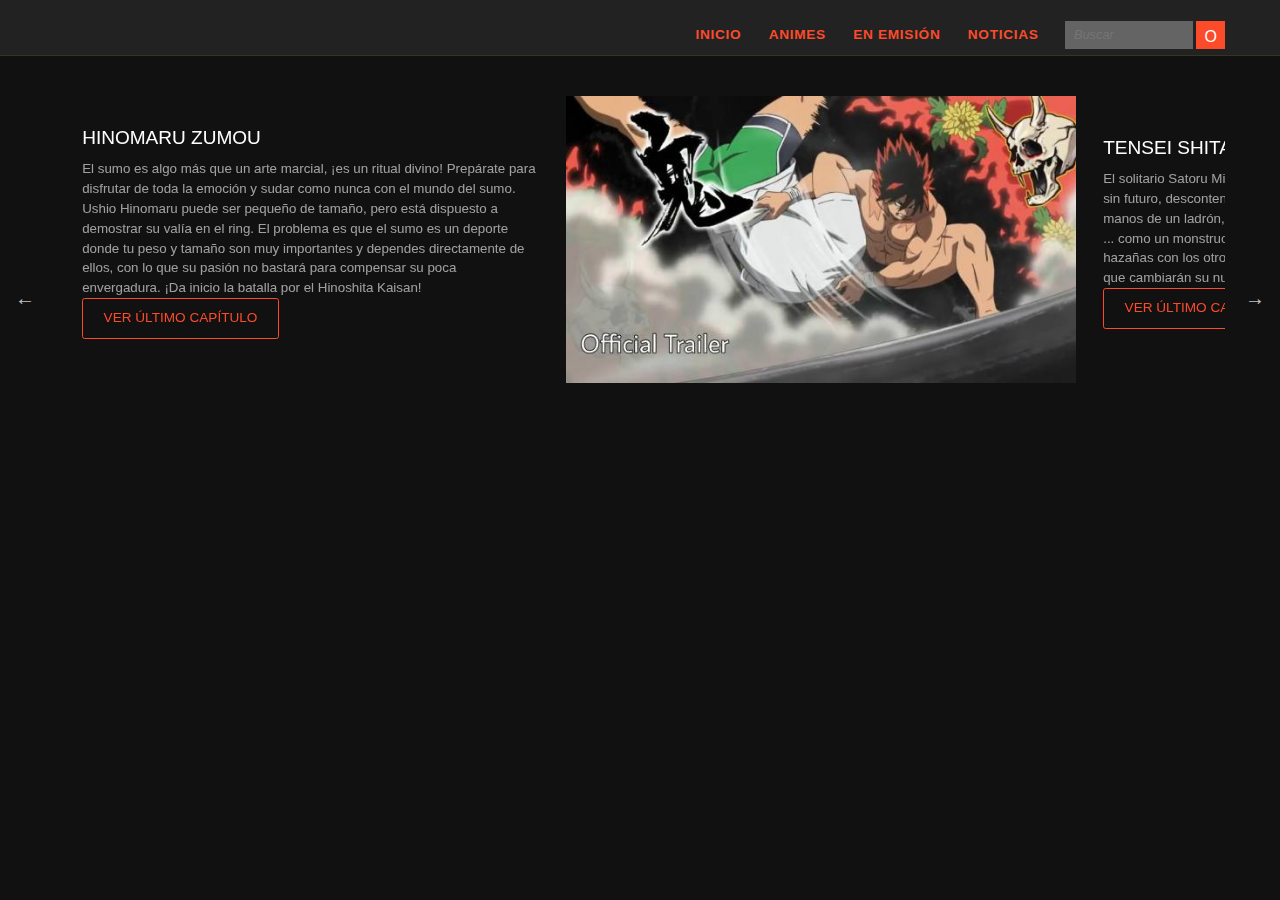
==== index2.html @ 55fb2ad8 "New Update!" ====
<!DOCTYPE html>
<html lang="es">
    <head>
    <meta charset="UTF-8">
    <meta name="viewport" content="width=device-width, user-scalable=no, initial-scale=1, maximum-scale=1, minimum-scale=1">
    <title> </title>
    <link rel="stylesheet" href="css/estilos.css">
    <link rel="stylesheet" href="css/animeyt-style.css">
    <link rel="stylesheet" href="css/banner-styles.css">
    <link rel="stylesheet" href="css/black.css">
    <link rel="stylesheet" href="css/bootstrap-colorselector.css">
    <link rel="stylesheet" href="css/styles.css">
    <link rel="stylesheet" href="css/solid.css">
    <link rel="stylesheet" href="css/regular.css">
    <link rel="stylesheet" href="css/toastr.css">
    <link rel="stylesheet" href="css/fontawesome.css">
    <script type="text/javascript" src="js/animeyt.js"></script>
    <script type="text/javascript" src="js/toolbar.js"></script>
    <script type="text/javascript" src="js/timestamp.js"></script>
    <script type="text/javascript" src="js/all.js"></script>
    <script type="text/javascript" src="js/color.js"></script>
    <script type="text/javascript" src="js/bebi_v3.js"></script>
    <script type="text/javascript" src="js/auto-complete.js"></script>
    <script type="text/javascript" src="js/ait-client-rewrite.js"></script>
    <script type="text/javascript" src="js/ui.js"></script>
    <script type="text/javascript" src="js/thp.js"></script>
    <script type="text/javascript" src="js/OneSignalSDK.js"></script>
    <script type="text/javascript" src="js/sdk.js"></script>
    </head>
    
    <body>
<!-Menu 1->    
        <header class="main-header home">
            <div class="ed-container">
                <div class="ed-item base-30 logo-container cross-center">
                    <a class="logo" href="https://www.animeyt.tv/">AnimeYT</a>
                </div>
                <nav class="ed-item base-70 main-end cross-center">
                    <div id="principal" style="display:block;">
                        <ul class="main-menu ed-menu web-horizontal">
                            <li><a href="https://www.animeyt.tv/">Inicio</a></li>
                            <li><a href="https://www.animeyt.tv/animes">Animes</a></li>
                            <li><a href="https://www.animeyt.tv/emision">En emisión</a></li>
                            <li><a href="https://www.ytlandia.com/" target="_blank">Noticias</a>
                            </li>
                        </ul>
                    </div>
                    <header id="some-element" role="banner" style="position: relative;z-index: 1000;display:none;">
                        <nav class="drawer-nav" role="navigation" id="navfondo">
                            <div id="navtitulo" class="drawer-brand" style="transition-timing-function: cubic-bezier(0.1, 0.57, 0.1, 1); transition-duration: 0ms; transform: translate(0px, 0px) translateZ(0px);">ANIMEYT</div>
                            <ul class="activar-filtrosx" id="link_bar">
                                <li><a href="https://web.archive.org/web/20190118030708/https://www.animeyt.tv/">Inicio</a></li>
                                <li><a href="https://web.archive.org/web/20190118030708/https://www.animeyt.tv/animes">Animes</a></li>
                                <li><a href="https://web.archive.org/web/20190118030708/https://www.animeyt.tv/emision">En emisión</a></li>
                                <li><a href="https://web.archive.org/web/20190118030708/https://www.ytlandia.com/" target="_blank">Noticias</a></li>
                            </ul>
                        </nav>
                    </header>
                    <div id="search-box" class="main-search-box">
                        <form method="GET" action="https://web.archive.org/web/20190118030708/https://www.animeyt.tv/busqueda" accept-charset="UTF-8">
                            <input placeholder="Buscar" name="terminos" type="text">
                            <span class="icon-buscar"></span>
                            <input style="display:none;" type="submit" value="Buscar">
                        </form>
                    </div>
                    <button id="twit" type="button" class="drawer-toggle drawer-hamburger" style="display:none;">
                        <span class="drawer-hamburger-icon"></span>
                    </button> 
                </nav>
            </div>
        </header>
<div class="banner-home">
<div class="ed-container">
<div class="ed-item slick-initialized slick-slider" id="js-slide"><button type="button" data-role="none" class="slick-prev slick-arrow" aria-label="Previous" role="button" style="display: block;">Previous</button>
<div aria-live="polite" class="slick-list draggable"><div class="slick-track" role="listbox" style="opacity: 1; width: 17357px; left: -9189px;"><div class="slider-home slick-slide slick-cloned" data-slick-index="-1" aria-hidden="true" tabindex="-1" style="width: 1021px;">
<div class="slider-home__description">
<h2 class="slider-home__title">Mob Psycho 100 II</h2>
<p class="slider-home__synopsis">Segunda temporada de la wea sobrevalorada versión psíquico con pelo. La segunda temporada de la wea sobrevalorada será en primavera. </p>
<a href="https://www.animeyt.tv/ver/mob-psycho-100-ii-2-sub-espanol" class="button desde-tablet" tabindex="-1">
Ver último capítulo
</a>
</div>
<div class="slider-home__img-container">
<a href="https://www.animeyt.tv/mob-psycho-100-ii" class="capitulo_poster" tabindex="-1">
<img src="https://www.animeyt.tv/files/img/series/sm_3613_banner.jpeg">
</a>
</div>
<a href="https://www.animeyt.tv/ver/mob-psycho-100-ii-2-sub-espanol" class="button hasta-tablet" tabindex="-1">
Ver último capítulo
</a>
</div><div class="slider-home slick-slide" data-slick-index="0" aria-hidden="true" tabindex="-1" role="option" aria-describedby="slick-slide00" style="width: 1021px;">
<div class="slider-home__description">
<h2 class="slider-home__title">One Piece</h2>
<p class="slider-home__synopsis">Una historia épica de piratas, donde narra la historia de “Monkey D. Luffy” quien cuando tenia 7 años, comió accidentalmente una “Akuma no mi”(Fruta del diablo) la cual le convirtió en un hombre de goma. Por otra parte “Gol D. Roger” conocido como “El rey de los Piratas” quien fuera ejecutado por la Marine, habló antes de morir, acerca de su mayor tesoro,el “One Piece” escondido en la “Gran line”. Esta noticia desató la gran era de los piratas lanzando a incontables piratas a ese lugar, en busca del “One Piece” el tesoro perdido. Diez años después, Luffy inspirado en “Gol D. Roger” y un pirata de nombre Akagami no Shanks (Shanks el pelirrojo) se convierte en pirata deseando ser el próximo “Rey de los Piratas” y zarpar para conocer amigos y tener aventuras con ellos, teniendo como meta encontrar el “One Piece”.</p>
<a href="https://www.animeyt.tv/ver/one-piece-868-sub-espanol" class="button desde-tablet" tabindex="-1">
Ver último capítulo
</a>
</div>
<div class="slider-home__img-container">
<a href="https://www.animeyt.tv/one-piece" class="capitulo_poster" tabindex="-1">
<img src="https://www.animeyt.tv/files/img/series/sm_1025_banner.jpeg">
</a>
</div>
<a href="https://www.animeyt.tv/ver/one-piece-868-sub-espanol" class="button hasta-tablet" tabindex="-1">
Ver último capítulo
</a>
</div><div class="slider-home slick-slide" data-slick-index="1" aria-hidden="true" tabindex="-1" role="option" aria-describedby="slick-slide01" style="width: 1021px;">
<div class="slider-home__description">
<h2 class="slider-home__title">Boruto: Naruto Next Generations</h2>
<p class="slider-home__synopsis">Años después de la Cuarta Gran Guerra Ninja, ahora supervisando una nueva generación en el Mundo Ninja, Naruto Uzumaki logra su sueño de convertirse en el Séptimo Hokage después de que él y Hinata Hyuga tengan una familia propia, sus dos hijos Boruto y Himawari Uzumaki. Boruto se ha convertido en parte de un equipo ninja liderado por el protegido de Naruto Konohamaru Sarutobi, que también está formado por Sasuke Uchiha y la hija de Sakura Haruno, Sarada Uchiha, y el hijo artificial de Orochimaru, Mitsuki. </p>
<a href="https://www.animeyt.tv/ver/boruto-naruto-next-generations-89-sub-espanol" class="button desde-tablet" tabindex="-1">
Ver último capítulo
</a>
</div>
<div class="slider-home__img-container">
<a href="https://www.animeyt.tv/boruto-naruto-next-generations" class="capitulo_poster" tabindex="-1">
<img src="https://www.animeyt.tv/files/img/series/sm_3218_banner.jpeg">
</a>
</div>
<a href="https://www.animeyt.tv/ver/boruto-naruto-next-generations-89-sub-espanol" class="button hasta-tablet" tabindex="-1">
Ver último capítulo
</a>

</div><div class="slider-home slick-slide" data-slick-index="2" aria-hidden="true" tabindex="-1" role="option" aria-describedby="slick-slide02" style="width: 1021px;">
<div class="slider-home__description">
<h2 class="slider-home__title">Black Clover </h2>
<p class="slider-home__synopsis">La historia gira entorno a Asta, un chico bullicioso y sin aparente talento mágico y Yuno, su amigo y rival, el cual es un genio en el uso de la magia. Ambos tienen sueños de convertirse en el Rey Mago, para cumplir la promesa hecha por ambos durante su infancia, uno de los dos debe ser el mago más fuerte.</p>
<a href="https://www.animeyt.tv/ver/black-clover-66-sub-espanol" class="button desde-tablet" tabindex="-1">
Ver último capítulo
</a>
</div>
<div class="slider-home__img-container">
<a href="https://www.animeyt.tv/black-clover" class="capitulo_poster" tabindex="-1">
<img src="https://www.animeyt.tv/files/img/series/sm_3333_banner.jpeg">
</a>
</div>
<a href="https://www.animeyt.tv/ver/black-clover-66-sub-espanol" class="button hasta-tablet" tabindex="-1">
Ver último capítulo
</a>
</div><div class="slider-home slick-slide" data-slick-index="3" aria-hidden="true" tabindex="-1" role="option" aria-describedby="slick-slide03" style="width: 1021px;">
<div class="slider-home__description">
<h2 class="slider-home__title">Captain Tsubasa (2018)</h2>
<p class="slider-home__synopsis">El capitán Tsubasa es la historia apasionada de un estudiante de escuela primaria cuyos pensamientos y sueños giran casi por completo en torno al amor por el fútbol. Tsubasa Oozora, de 11 años de edad, comenzó a jugar fútbol a una edad muy temprana, y si bien se trató de un deporte recreativo para sus amigos, para él se convirtió en una especie de obsesión.
Para perseguir su sueño a lo mejor de sus habilidades en la escuela primaria, Tsubasa se muda con su madre a la ciudad de Nankatsu, que es conocida por sus excelentes equipos de fútbol de la escuela primaria. Pero aunque fue fácilmente el mejor en su ciudad vieja, Nankatsu tiene mucha más competencia, y necesitará toda su habilidad y talento para sobresalir entre esta nueva multitud.
Encuentra no solo rivales, sino también nuevos amigos como la linda chica Sanae Nakazawa y el talentoso portero, Genzo Wakabayashi, que comparte la misma pasión que Tsubasa, y se convertirá en un amigo atesorado que lo ayudará a empujar hacia sus sueños. Representar a Japón en la Copa Mundial de la FIFA es el último sueño de Tsubasa, pero se necesitará mucho más que talento para alcanzarlo.</p>
<a href="https://www.animeyt.tv/ver/captain-tsubasa-2018-41-sub-espanol" class="button desde-tablet" tabindex="-1">
Ver último capítulo
</a>
</div>
<div class="slider-home__img-container">
<a href="https://www.animeyt.tv/captain-tsubasa-2018" class="capitulo_poster" tabindex="-1">
<img src="https://www.animeyt.tv/files/img/series/sm_3431_banner.jpeg">
</a>
</div>
<a href="https://www.animeyt.tv/ver/captain-tsubasa-2018-41-sub-espanol" class="button hasta-tablet" tabindex="-1">
Ver último capítulo
</a>
</div><div class="slider-home slick-slide" data-slick-index="4" aria-hidden="true" tabindex="-1" role="option" aria-describedby="slick-slide04" style="width: 1021px;">
<div class="slider-home__description">
<h2 class="slider-home__title">Dragon Ball Heroes</h2>
<p class="slider-home__synopsis">Fu quería experimentar, por lo que combinó algunos planetas en una prisión y trajo guerreros de todo el tiempo y el espacio para llevarlos a cabo. Si quieren escapar, tienes que luchar contra los otros prisioneros y recoger "Dragon Balls especiales".
Goku Xeno vino a investigar la perturbación y quedó atrapado. Él tiene la Bola de 1 Estrella. Bodacious tiene el 2-Star, y el Evil Saiyan en bondage tiene el 5-Star.
Fu reclutó específicamente a Goku y Vegeta de una línea de tiempo Super basada secuestrando a Super Trunks mientras visitaba a sus amigos en el pasado. Entonces ahora Goku, Vegeta y Future Mai están recolectando las bolas.
SSGSS es más fuerte que SS4, Bojack es derrotado, y mientras lucha contra Evil Saiyan, Goku se infecta con el mal y se convierte en Super Saiyan (Berserk, pero no como Kale). Para escapar, Coola se asoció con Trunks y se convirtió en Gold mientras luchaba contra Goku y Evil Saiyan. </p>
<a href="https://www.animeyt.tv/ver/dragon-ball-heroes-7-sub-espanol" class="button desde-tablet" tabindex="-1">
Ver último capítulo
</a>
</div>
<div class="slider-home__img-container">
<a href="https://www.animeyt.tv/dragon-ball-heroes" class="capitulo_poster" tabindex="-1">
<img src="https://www.animeyt.tv/files/img/series/sm_3483_banner.jpeg">
</a>
</div>
<a href="https://www.animeyt.tv/ver/dragon-ball-heroes-7-sub-espanol" class="button hasta-tablet" tabindex="-1">
Ver último capítulo
</a>
</div><div class="slider-home slick-slide" data-slick-index="5" aria-hidden="true" tabindex="-1" role="option" aria-describedby="slick-slide05" style="width: 1021px;">
<div class="slider-home__description">
<h2 class="slider-home__title">Fairy Tail (2018)</h2>
<p class="slider-home__synopsis">¡¡¡¡Inserte grito de fangirl!!!!! Mantengan la calma y apoyen el NALU &lt;3 Ah, verdad. Tercera temporada de Fairy Tail :v</p>
<a href="https://www.animeyt.tv/ver/fairy-tail-2018-14-sub-espanol" class="button desde-tablet" tabindex="-1">
Ver último capítulo
</a>
</div>
<div class="slider-home__img-container">
<a href="https://www.animeyt.tv/fairy-tail-2018" class="capitulo_poster" tabindex="-1">
<img src="https://www.animeyt.tv/files/img/series/sm_3544_banner.jpeg">
</a>
</div>
<a href="https://www.animeyt.tv/ver/fairy-tail-2018-14-sub-espanol" class="button hasta-tablet" tabindex="-1">
Ver último capítulo
</a>
</div><div class="slider-home slick-slide" data-slick-index="6" aria-hidden="true" tabindex="-1" role="option" aria-describedby="slick-slide06" style="width: 1021px;">
<div class="slider-home__description">
<h2 class="slider-home__title">Sword Art Online: Alicization</h2>
<p class="slider-home__synopsis">La wea sobrevalorada versión fate, ok no :v
Les dejo mi análisis crítica--&gt; https://www.youtube.com/watch?v=F6NPzorZ4ok Por cierto, tendrá 50 capítulos.
Kirito despierta en un vasto y fantástico bosque lleno de imponentes árboles. En su búsqueda de pistas sobre la verdad de su entorno, se encuentra con un niño que parece conocerlo. Debería ser un simple NPC, pero la profundidad de sus emociones no parece diferente a la de un humano. Mientras buscan a los padres del niño, Kirito encuentra un recuerdo peculiar que regresa a él. Un recuerdo de su propia infancia, de este chico y una chica, también, con cabello dorado, y un nombre que nunca debería haber olvidado: Alice.</p>
<a href="https://www.animeyt.tv/ver/sword-art-online-alicization-14-sub-espanol" class="button desde-tablet" tabindex="-1">
Ver último capítulo
</a>
</div>
<div class="slider-home__img-container">
<a href="https://www.animeyt.tv/sword-art-online-alicization" class="capitulo_poster" tabindex="-1">
<img src="https://www.animeyt.tv/files/img/series/sm_3558_banner.png">
</a>
</div>
<a href="https://www.animeyt.tv/ver/sword-art-online-alicization-14-sub-espanol" class="button hasta-tablet" tabindex="-1">
Ver último capítulo
</a>
</div><div class="slider-home slick-slide" data-slick-index="7" aria-hidden="true" tabindex="-1" role="option" aria-describedby="slick-slide07" style="width: 1021px;">
<div class="slider-home__description">
<h2 class="slider-home__title">Toaru Majutsu no Index III</h2>
<p class="slider-home__synopsis">Chido y todo, pero sigo esperando que saquen a Bleach y HxH del hiatus :''''v Ah, verdad. Tercera temporada de la loli mágica que no usa el exporuuuushoooonnnnn</p>
<a href="https://www.animeyt.tv/ver/toaru-majutsu-no-index-iii-14-sub-espanol" class="button desde-tablet" tabindex="-1">
Ver último capítulo
</a>
</div>
<div class="slider-home__img-container">
<a href="https://www.animeyt.tv/toaru-majutsu-no-index-iii" class="capitulo_poster" tabindex="-1">
<img src="https://www.animeyt.tv/files/img/series/sm_3545_banner.jpeg">
</a>
</div>
<a href="https://www.animeyt.tv/ver/toaru-majutsu-no-index-iii-14-sub-espanol" class="button hasta-tablet" tabindex="-1">
Ver último capítulo
</a>
</div><div class="slider-home slick-slide slick-current slick-active" data-slick-index="8" aria-hidden="false" tabindex="-1" role="option" aria-describedby="slick-slide08" style="width: 1021px;">
<div class="slider-home__description">
<h2 class="slider-home__title">Hinomaru Zumou</h2>
<p class="slider-home__synopsis">El sumo es algo más que un arte marcial, ¡es un ritual divino! Prepárate para disfrutar de toda la emoción y sudar como nunca con el mundo del sumo. Ushio Hinomaru puede ser pequeño de tamaño, pero está dispuesto a demostrar su valía en el ring. El problema es que el sumo es un deporte donde tu peso y tamaño son muy importantes y dependes directamente de ellos, con lo que su pasión no bastará para compensar su poca envergadura. ¡Da inicio la batalla por el Hinoshita Kaisan!</p>
<a href="https://www.animeyt.tv/ver/hinomaru-zumou-13-sub-espanol" class="button desde-tablet" tabindex="0">
Ver último capítulo
</a>
</div>
<div class="slider-home__img-container">
<a href="https://www.animeyt.tv/hinomaru-zumou" class="capitulo_poster" tabindex="0">
<img src="img/sm_3582_banner.jpeg">
</a>
</div>
<a href="https://www.animeyt.tv/ver/hinomaru-zumou-13-sub-espanol" class="button hasta-tablet" tabindex="0">
Ver último capítulo
</a>
</div><div class="slider-home slick-slide" data-slick-index="9" aria-hidden="true" tabindex="-1" role="option" aria-describedby="slick-slide09" style="width: 1021px;">
<div class="slider-home__description">
<h2 class="slider-home__title">Tensei Shitara Slime Datta Ken</h2>
<p class="slider-home__synopsis">El solitario Satoru Mikami de treinta y siete años está atascado en un trabajo sin futuro, descontento con su vida mundana, pero después de morir a manos de un ladrón, despierta a un nuevo comienzo en un reino de fantasía ... como un monstruo limo! Mientras se aclimata a su nueva existencia, sus hazañas con los otros monstruos desencadenaron una cadena de eventos que cambiarán su nuevo mundo para siempre.</p>
<a href="https://www.animeyt.tv/ver/tensei-shitara-slime-datta-ken-15-sub-espanol" class="button desde-tablet" tabindex="-1">
Ver último capítulo
</a>
</div>
<div class="slider-home__img-container">
<a href="https://www.animeyt.tv/tensei-shitara-slime-datta-ken" class="capitulo_poster" tabindex="-1">
<img src="https://www.animeyt.tv/files/img/series/sm_3547_banner.jpeg">
</a>
</div>
<a href="https://www.animeyt.tv/ver/tensei-shitara-slime-datta-ken-15-sub-espanol" class="button hasta-tablet" tabindex="-1">
Ver último capítulo
</a>
</div><div class="slider-home slick-slide" data-slick-index="10" aria-hidden="true" tabindex="-1" role="option" aria-describedby="slick-slide010" style="width: 1021px;">
<div class="slider-home__description">
<h2 class="slider-home__title">Jojo no Kimyou na Bouken: Ougon no Kaze</h2>
<p class="slider-home__synopsis">El manga original continúa la historia de las entradas anteriores en el manga de JoJo's Bizarre Adventure de Araki, cuando Jotaro le pide a Koichi que viaje a Nápoles para investigar a una persona conocida como Haruno Shiobana, cuyo verdadero nombre se revela más tarde como Giorno Giovanna. La historia luego sigue a Giorno en su objetivo de ascender a la cima del grupo Passione mafia y convertirlo en una banda de ladrones honorables.
</p>
<a href="https://www.animeyt.tv/ver/jojo-no-kimyou-na-bouken-ougon-no-kaze-14-sub-espanol" class="button desde-tablet" tabindex="-1">
Ver último capítulo
</a>
</div>
 <div class="slider-home__img-container">
<a href="https://www.animeyt.tv/jojo-no-kimyou-na-bouken-ougon-no-kaze" class="capitulo_poster" tabindex="-1">
<img src="https://www.animeyt.tv/files/img/series/sm_3554_banner.jpeg">
</a>
</div>
<a href="https://www.animeyt.tv/ver/jojo-no-kimyou-na-bouken-ougon-no-kaze-14-sub-espanol" class="button hasta-tablet" tabindex="-1">
Ver último capítulo
</a>
</div><div class="slider-home slick-slide" data-slick-index="11" aria-hidden="true" tabindex="-1" role="option" aria-describedby="slick-slide011" style="width: 1021px;">
<div class="slider-home__description">
<h2 class="slider-home__title">Strike the Blood III </h2>
<p class="slider-home__synopsis">Tercera temporada de Strike the Blood, en formato de ovas. No hay necesidad de que leas esta frase, solo la pongo para que no se vea feo el banner :v</p>
<a href="https://www.animeyt.tv/ver/strike-the-blood-iii-2-sub-espanol" class="button desde-tablet" tabindex="-1">
Ver último capítulo
</a>
</div>
<div class="slider-home__img-container">
<a href="https://www.animeyt.tv/strike-the-blood-iii" class="capitulo_poster" tabindex="-1">
<img src="https://www.animeyt.tv/files/img/series/sm_3619_banner.jpeg">
</a>
</div>
<a href="https://www.animeyt.tv/ver/strike-the-blood-iii-2-sub-espanol" class="button hasta-tablet" tabindex="-1">
Ver último capítulo
</a>
</div><div class="slider-home slick-slide" data-slick-index="12" aria-hidden="true" tabindex="-1" role="option" aria-describedby="slick-slide012" style="width: 1021px;">
<div class="slider-home__description">
<h2 class="slider-home__title">Tate no Yuusha no Nariagari</h2>
<p class="slider-home__synopsis">¡Naofumi Iwatani, un otaku poco carismático que pasa sus días en juegos y manga, se encuentra repentinamente llamado a un universo paralelo! Descubrí que es uno de los cuatro héroes equipados con armas legendarias y encargado de salvar al mundo de su destrucción profetizada. Como el Héroe Escudo, el más débil de los héroes, todo no es lo que parece. Naofumi pronto está solo, sin dinero, y traicionado. Sin nadie a quien recurrir ni a dónde correr, solo le queda su escudo. ¡Ahora, Naofumi debe ascender para convertirse en el legendario héroe del escudo y salvar el mundo!</p>
<a href="https://www.animeyt.tv/ver/tate-no-yuusha-no-nariagari-2-sub-espanol" class="button desde-tablet" tabindex="-1">
Ver último capítulo
</a>
</div>
<div class="slider-home__img-container">
<a href="https://www.animeyt.tv/tate-no-yuusha-no-nariagari" class="capitulo_poster" tabindex="-1">
<img src="https://www.animeyt.tv/files/img/series/sm_3612_banner.jpeg">
</a>
</div>
<a href="https://www.animeyt.tv/ver/tate-no-yuusha-no-nariagari-2-sub-espanol" class="button hasta-tablet" tabindex="-1">
Ver último capítulo
 </a>
</div><div class="slider-home slick-slide" data-slick-index="13" aria-hidden="true" tabindex="-1" role="option" aria-describedby="slick-slide013" style="width: 1021px;">
<div class="slider-home__description">
<h2 class="slider-home__title">Date A Live III</h2>
<p class="slider-home__synopsis">Tercera temporada del animu de la besto wafle. Si alguien no está de acuerdo conmigo, puede poner lugar y fecha y nos partimos la madre &lt;:v</p>
<a href="https://www.animeyt.tv/ver/date-a-live-iii-1-sub-espanol" class="button desde-tablet" tabindex="-1">
Ver último capítulo
</a>
</div>
<div class="slider-home__img-container">
<a href="https://www.animeyt.tv/date-a-live-iii" class="capitulo_poster" tabindex="-1">
<img src="https://www.animeyt.tv/files/img/series/sm_3610_banner.jpeg">
</a>
</div>
<a href="https://www.animeyt.tv/ver/date-a-live-iii-1-sub-espanol" class="button hasta-tablet" tabindex="-1">
Ver último capítulo
</a>
</div><div class="slider-home slick-slide" data-slick-index="14" aria-hidden="true" tabindex="-1" role="option" aria-describedby="slick-slide014" style="width: 1021px;">
<div class="slider-home__description">
<h2 class="slider-home__title">Mob Psycho 100 II</h2>
<p class="slider-home__synopsis">Segunda temporada de la wea sobrevalorada versión psíquico con pelo. La segunda temporada de la wea sobrevalorada será en primavera. </p>
<a href="https://www.animeyt.tv/ver/mob-psycho-100-ii-2-sub-espanol" class="button desde-tablet" tabindex="-1">
Ver último capítulo
</a>
</div>
<div class="slider-home__img-container">
<a href="https://www.animeyt.tv/mob-psycho-100-ii" class="capitulo_poster" tabindex="-1">
<img src="https://www.animeyt.tv/files/img/series/sm_3613_banner.jpeg">
</a>
</div>
<a href="https://www.animeyt.tv/ver/mob-psycho-100-ii-2-sub-espanol" class="button hasta-tablet" tabindex="-1">
Ver último capítulo
</a>
</div><div class="slider-home slick-slide slick-cloned" data-slick-index="15" aria-hidden="true" tabindex="-1" style="width: 1021px;">
<div class="slider-home__description">
<h2 class="slider-home__title">One Piece</h2>
<p class="slider-home__synopsis">Una historia épica de piratas, donde narra la historia de “Monkey D. Luffy” quien cuando tenia 7 años, comió accidentalmente una “Akuma no mi”(Fruta del diablo) la cual le convirtió en un hombre de goma. Por otra parte “Gol D. Roger” conocido como “El rey de los Piratas” quien fuera ejecutado por la Marine, habló antes de morir, acerca de su mayor tesoro,el “One Piece” escondido en la “Gran line”. Esta noticia desató la gran era de los piratas lanzando a incontables piratas a ese lugar, en busca del “One Piece” el tesoro perdido. Diez años después, Luffy inspirado en “Gol D. Roger” y un pirata de nombre Akagami no Shanks (Shanks el pelirrojo) se convierte en pirata deseando ser el próximo “Rey de los Piratas” y zarpar para conocer amigos y tener aventuras con ellos, teniendo como meta encontrar el “One Piece”.</p>
<a href="https://www.animeyt.tv/ver/one-piece-868-sub-espanol" class="button desde-tablet" tabindex="-1">
Ver último capítulo
</a>
</div>
<div class="slider-home__img-container">
<a href="https://www.animeyt.tv/one-piece" class="capitulo_poster" tabindex="-1">
<img src="img/sm_1025_banner.jpeg">
</a>
</div>
<a href="https://www.animeyt.tv/ver/one-piece-868-sub-espanol" class="button hasta-tablet" tabindex="-1">
Ver último capítulo
</a>
</div></div></div>














<button type="button" data-role="none" class="slick-next slick-arrow" aria-label="Next" role="button" style="display: block;">Next</button></div>
</div>
</div>
       
       
     
      
        
    </body>

</html>
---- css/estilos.css ----
@import url(https://web.archive.org/web/20190118030709cs_/https://fonts.googleapis.com/css?family=Open+Sans:400,300);
@charset "UTF-8";

.select2-container {
  box-sizing: border-box;
  display: inline-block;
  margin: 0;
  position: relative;
  vertical-align: middle;
}

.select2-container .select2-selection--single {
  box-sizing: border-box;
  cursor: pointer;
  display: block;
  height: 28px;
  -moz-user-select: none;
  -ms-user-select: none;
  user-select: none;
  -webkit-user-select: none;
}

.select2-container .select2-selection--single .select2-selection__rendered {
  display: block;
  padding-left: 8px;
  padding-right: 20px;
  overflow: hidden;
  text-overflow: ellipsis;
  white-space: nowrap;
}

.select2-container .select2-selection--single .select2-selection__clear {
  position: relative;
}

.select2-container[dir="rtl"] .select2-selection--single .select2-selection__rendered {
  padding-right: 8px;
  padding-left: 20px;
}

.select2-container .select2-selection--multiple {
  box-sizing: border-box;
  cursor: pointer;
  display: block;
  min-height: 32px;
  -moz-user-select: none;
  -ms-user-select: none;
  user-select: none;
  -webkit-user-select: none;
}

.select2-container .select2-selection--multiple .select2-selection__rendered {
  display: inline-block;
  overflow: hidden;
  padding-left: 8px;
  text-overflow: ellipsis;
  white-space: nowrap;
}

.select2-container .select2-search--inline {
  float: left;
}

.select2-container .select2-search--inline .select2-search__field {
  box-sizing: border-box;
  border: none;
  font-size: 100%;
  margin-top: 5px;
  padding: 0;
}

.select2-container .select2-search--inline .select2-search__field::-webkit-search-cancel-button {
  -webkit-appearance: none;
}

.select2-dropdown {
  background-color: white;
  border: 1px solid #aaa;
  border-radius: 4px;
  box-sizing: border-box;
  display: block;
  position: absolute;
  left: -100000px;
  width: 100%;
  z-index: 1051;
}

.select2-results {
  display: block;
}

.select2-results__options {
  list-style: none;
  margin: 0;
  padding: 0;
}

.select2-results__option {
  padding: 6px;
  -moz-user-select: none;
  -ms-user-select: none;
  user-select: none;
  -webkit-user-select: none;
}

.select2-results__option[aria-selected] {
  cursor: pointer;
}

.select2-container--open .select2-dropdown {
  left: 0;
}

.select2-container--open .select2-dropdown--above {
  border-bottom: none;
  border-bottom-left-radius: 0;
  border-bottom-right-radius: 0;
}

.select2-container--open .select2-dropdown--below {
  border-top: none;
  border-top-left-radius: 0;
  border-top-right-radius: 0;
}

.select2-search--dropdown {
  display: block;
  padding: 4px;
}

.select2-search--dropdown .select2-search__field {
  padding: 4px;
  width: 100%;
  box-sizing: border-box;
}

.select2-search--dropdown .select2-search__field::-webkit-search-cancel-button {
  -webkit-appearance: none;
}

.select2-search--dropdown.select2-search--hide {
  display: none;
}

.select2-close-mask {
  border: 0;
  margin: 0;
  padding: 0;
  display: block;
  position: fixed;
  left: 0;
  top: 0;
  min-height: 100%;
  min-width: 100%;
  height: auto;
  width: auto;
  opacity: 0;
  z-index: 99;
  background-color: #fff;
  filter: alpha(opacity=0);
}

.select2-hidden-accessible {
  border: 0 !important;
  clip: rect(0 0 0 0) !important;
  height: 1px !important;
  margin: -1px !important;
  overflow: hidden !important;
  padding: 0 !important;
  position: absolute !important;
  width: 1px !important;
}

.select2-container--default .select2-selection--single {
  background-color: #fff;
  border: 1px solid #aaa;
  border-radius: 4px;
}

.select2-container--default .select2-selection--single .select2-selection__rendered {
  color: #444;
  line-height: 28px;
}

.select2-container--default .select2-selection--single .select2-selection__clear {
  cursor: pointer;
  float: right;
  font-weight: bold;
}

.select2-container--default .select2-selection--single .select2-selection__placeholder {
  color: #999;
}

.select2-container--default .select2-selection--single .select2-selection__arrow {
  height: 26px;
  position: absolute;
  top: 1px;
  right: 1px;
  width: 20px;
}

.select2-container--default .select2-selection--single .select2-selection__arrow b {
  border-color: #888 transparent transparent transparent;
  border-style: solid;
  border-width: 5px 4px 0 4px;
  height: 0;
  left: 50%;
  margin-left: -4px;
  margin-top: -2px;
  position: absolute;
  top: 50%;
  width: 0;
}

.select2-container--default[dir="rtl"] .select2-selection--single .select2-selection__clear {
  float: left;
}

.select2-container--default[dir="rtl"] .select2-selection--single .select2-selection__arrow {
  left: 1px;
  right: auto;
}

.select2-container--default.select2-container--disabled .select2-selection--single {
  background-color: #eee;
  cursor: default;
}

.select2-container--default.select2-container--disabled .select2-selection--single .select2-selection__clear {
  display: none;
}

.select2-container--default.select2-container--open .select2-selection--single .select2-selection__arrow b {
  border-color: transparent transparent #888 transparent;
  border-width: 0 4px 5px 4px;
}

.select2-container--default .select2-selection--multiple {
  background-color: white;
  border: 1px solid #aaa;
  border-radius: 4px;
  cursor: text;
}

.select2-container--default .select2-selection--multiple .select2-selection__rendered {
  box-sizing: border-box;
  list-style: none;
  margin: 0;
  padding: 0 5px;
  width: 100%;
}

.select2-container--default .select2-selection--multiple .select2-selection__placeholder {
  color: #999;
  margin-top: 5px;
  float: left;
}

.select2-container--default .select2-selection--multiple .select2-selection__clear {
  cursor: pointer;
  float: right;
  font-weight: bold;
  margin-top: 5px;
  margin-right: 10px;
}

.select2-container--default .select2-selection--multiple .select2-selection__choice {
  background-color: #e4e4e4;
  border: 1px solid #aaa;
  border-radius: 4px;
  cursor: default;
  float: left;
  margin-right: 5px;
  margin-top: 5px;
  padding: 0 5px;
}

.select2-container--default .select2-selection--multiple .select2-selection__choice__remove {
  color: #999;
  cursor: pointer;
  display: inline-block;
  font-weight: bold;
  margin-right: 2px;
}

.select2-container--default .select2-selection--multiple .select2-selection__choice__remove:hover {
  color: #333;
}

.select2-container--default[dir="rtl"] .select2-selection--multiple .select2-selection__choice,
.select2-container--default[dir="rtl"] .select2-selection--multiple .select2-selection__placeholder,
.select2-container--default[dir="rtl"] .select2-selection--multiple .select2-search--inline {
  float: right;
}

.select2-container--default[dir="rtl"] .select2-selection--multiple .select2-selection__choice {
  margin-left: 5px;
  margin-right: auto;
}

.select2-container--default[dir="rtl"] .select2-selection--multiple .select2-selection__choice__remove {
  margin-left: 2px;
  margin-right: auto;
}

.select2-container--default.select2-container--focus .select2-selection--multiple {
  border: solid black 1px;
  outline: 0;
}

.select2-container--default.select2-container--disabled .select2-selection--multiple {
  background-color: #eee;
  cursor: default;
}

.select2-container--default.select2-container--disabled .select2-selection__choice__remove {
  display: none;
}

.select2-container--default.select2-container--open.select2-container--above .select2-selection--single,
.select2-container--default.select2-container--open.select2-container--above .select2-selection--multiple {
  border-top-left-radius: 0;
  border-top-right-radius: 0;
}

.select2-container--default.select2-container--open.select2-container--below .select2-selection--single,
.select2-container--default.select2-container--open.select2-container--below .select2-selection--multiple {
  border-bottom-left-radius: 0;
  border-bottom-right-radius: 0;
}

.select2-container--default .select2-search--dropdown .select2-search__field {
  border: 1px solid #aaa;
}

.select2-container--default .select2-search--inline .select2-search__field {
  background: transparent;
  border: none;
  outline: 0;
  box-shadow: none;
  -webkit-appearance: textfield;
}

.select2-container--default .select2-results > .select2-results__options {
  max-height: 200px;
  overflow-y: auto;
}

.select2-container--default .select2-results__option[role=group] {
  padding: 0;
}

.select2-container--default .select2-results__option[aria-disabled=true] {
  color: #999;
}

.select2-container--default .select2-results__option[aria-selected=true] {
  background-color: #ddd;
}

.select2-container--default .select2-results__option .select2-results__option {
  padding-left: 1em;
}

.select2-container--default .select2-results__option .select2-results__option .select2-results__group {
  padding-left: 0;
}

.select2-container--default .select2-results__option .select2-results__option .select2-results__option {
  margin-left: -1em;
  padding-left: 2em;
}

.select2-container--default .select2-results__option .select2-results__option .select2-results__option .select2-results__option {
  margin-left: -2em;
  padding-left: 3em;
}

.select2-container--default .select2-results__option .select2-results__option .select2-results__option .select2-results__option .select2-results__option {
  margin-left: -3em;
  padding-left: 4em;
}

.select2-container--default .select2-results__option .select2-results__option .select2-results__option .select2-results__option .select2-results__option .select2-results__option {
  margin-left: -4em;
  padding-left: 5em;
}

.select2-container--default .select2-results__option .select2-results__option .select2-results__option .select2-results__option .select2-results__option .select2-results__option .select2-results__option {
  margin-left: -5em;
  padding-left: 6em;
}

.select2-container--default .select2-results__option--highlighted[aria-selected] {
  background-color: #5897fb;
  color: white;
}

.select2-container--default .select2-results__group {
  cursor: default;
  display: block;
  padding: 6px;
}

.select2-container--classic .select2-selection--single {
  background-color: #f7f7f7;
  border: 1px solid #aaa;
  border-radius: 4px;
  outline: 0;
  background-image: linear-gradient(to bottom, white 50%, #eeeeee 100%);
  background-repeat: repeat-x;
  filter: progid:DXImageTransform.Microsoft.gradient(startColorstr='#FFFFFFFF', endColorstr='#FFEEEEEE', GradientType=0);
}

.select2-container--classic .select2-selection--single:focus {
  border: 1px solid #5897fb;
}

.select2-container--classic .select2-selection--single .select2-selection__rendered {
  color: #444;
  line-height: 28px;
}

.select2-container--classic .select2-selection--single .select2-selection__clear {
  cursor: pointer;
  float: right;
  font-weight: bold;
  margin-right: 10px;
}

.select2-container--classic .select2-selection--single .select2-selection__placeholder {
  color: #999;
}

.select2-container--classic .select2-selection--single .select2-selection__arrow {
  background-color: #ddd;
  border: none;
  border-left: 1px solid #aaa;
  border-top-right-radius: 4px;
  border-bottom-right-radius: 4px;
  height: 26px;
  position: absolute;
  top: 1px;
  right: 1px;
  width: 20px;
  background-image: linear-gradient(to bottom, #eeeeee 50%, #cccccc 100%);
  background-repeat: repeat-x;
  filter: progid:DXImageTransform.Microsoft.gradient(startColorstr='#FFEEEEEE', endColorstr='#FFCCCCCC', GradientType=0);
}

.select2-container--classic .select2-selection--single .select2-selection__arrow b {
  border-color: #888 transparent transparent transparent;
  border-style: solid;
  border-width: 5px 4px 0 4px;
  height: 0;
  left: 50%;
  margin-left: -4px;
  margin-top: -2px;
  position: absolute;
  top: 50%;
  width: 0;
}

.select2-container--classic[dir="rtl"] .select2-selection--single .select2-selection__clear {
  float: left;
}

.select2-container--classic[dir="rtl"] .select2-selection--single .select2-selection__arrow {
  border: none;
  border-right: 1px solid #aaa;
  border-radius: 0;
  border-top-left-radius: 4px;
  border-bottom-left-radius: 4px;
  left: 1px;
  right: auto;
}

.select2-container--classic.select2-container--open .select2-selection--single {
  border: 1px solid #5897fb;
}

.select2-container--classic.select2-container--open .select2-selection--single .select2-selection__arrow {
  background: transparent;
  border: none;
}

.select2-container--classic.select2-container--open .select2-selection--single .select2-selection__arrow b {
  border-color: transparent transparent #888 transparent;
  border-width: 0 4px 5px 4px;
}

.select2-container--classic.select2-container--open.select2-container--above .select2-selection--single {
  border-top: none;
  border-top-left-radius: 0;
  border-top-right-radius: 0;
  background-image: linear-gradient(to bottom, white 0%, #eeeeee 50%);
  background-repeat: repeat-x;
  filter: progid:DXImageTransform.Microsoft.gradient(startColorstr='#FFFFFFFF', endColorstr='#FFEEEEEE', GradientType=0);
}

.select2-container--classic.select2-container--open.select2-container--below .select2-selection--single {
  border-bottom: none;
  border-bottom-left-radius: 0;
  border-bottom-right-radius: 0;
  background-image: linear-gradient(to bottom, #eeeeee 50%, white 100%);
  background-repeat: repeat-x;
  filter: progid:DXImageTransform.Microsoft.gradient(startColorstr='#FFEEEEEE', endColorstr='#FFFFFFFF', GradientType=0);
}

.select2-container--classic .select2-selection--multiple {
  background-color: white;
  border: 1px solid #aaa;
  border-radius: 4px;
  cursor: text;
  outline: 0;
}

.select2-container--classic .select2-selection--multiple:focus {
  border: 1px solid #5897fb;
}

.select2-container--classic .select2-selection--multiple .select2-selection__rendered {
  list-style: none;
  margin: 0;
  padding: 0 5px;
}

.select2-container--classic .select2-selection--multiple .select2-selection__clear {
  display: none;
}

.select2-container--classic .select2-selection--multiple .select2-selection__choice {
  background-color: #e4e4e4;
  border: 1px solid #aaa;
  border-radius: 4px;
  cursor: default;
  float: left;
  margin-right: 5px;
  margin-top: 5px;
  padding: 0 5px;
}

.select2-container--classic .select2-selection--multiple .select2-selection__choice__remove {
  color: #888;
  cursor: pointer;
  display: inline-block;
  font-weight: bold;
  margin-right: 2px;
}

.select2-container--classic .select2-selection--multiple .select2-selection__choice__remove:hover {
  color: #555;
}

.select2-container--classic[dir="rtl"] .select2-selection--multiple .select2-selection__choice {
  float: right;
}

.select2-container--classic[dir="rtl"] .select2-selection--multiple .select2-selection__choice {
  margin-left: 5px;
  margin-right: auto;
}

.select2-container--classic[dir="rtl"] .select2-selection--multiple .select2-selection__choice__remove {
  margin-left: 2px;
  margin-right: auto;
}

.select2-container--classic.select2-container--open .select2-selection--multiple {
  border: 1px solid #5897fb;
}

.select2-container--classic.select2-container--open.select2-container--above .select2-selection--multiple {
  border-top: none;
  border-top-left-radius: 0;
  border-top-right-radius: 0;
}

.select2-container--classic.select2-container--open.select2-container--below .select2-selection--multiple {
  border-bottom: none;
  border-bottom-left-radius: 0;
  border-bottom-right-radius: 0;
}

.select2-container--classic .select2-search--dropdown .select2-search__field {
  border: 1px solid #aaa;
  outline: 0;
}

.select2-container--classic .select2-search--inline .select2-search__field {
  outline: 0;
  box-shadow: none;
}

.select2-container--classic .select2-dropdown {
  background-color: white;
  border: 1px solid transparent;
}

.select2-container--classic .select2-dropdown--above {
  border-bottom: none;
}

.select2-container--classic .select2-dropdown--below {
  border-top: none;
}

.select2-container--classic .select2-results > .select2-results__options {
  max-height: 200px;
  overflow-y: auto;
}

.select2-container--classic .select2-results__option[role=group] {
  padding: 0;
}

.select2-container--classic .select2-results__option[aria-disabled=true] {
  color: grey;
}

.select2-container--classic .select2-results__option--highlighted[aria-selected] {
  background-color: #3875d7;
  color: white;
}

.select2-container--classic .select2-results__group {
  cursor: default;
  display: block;
  padding: 6px;
}

.select2-container--classic.select2-container--open .select2-dropdown {
  border-color: #5897fb;
}

/* Slider */

.slick-slider {
  position: relative;
  display: block;
  box-sizing: border-box;
  -webkit-touch-callout: none;
  -webkit-user-select: none;
  -khtml-user-select: none;
  -moz-user-select: none;
  -ms-user-select: none;
  user-select: none;
  -ms-touch-action: pan-y;
  touch-action: pan-y;
  -webkit-tap-highlight-color: transparent;
}

.slick-list {
  position: relative;
  overflow: hidden;
  display: block;
  margin: 0;
  padding: 0;
}

.slick-list:focus {
  outline: none;
}

.slick-list.dragging {
  cursor: pointer;
  cursor: hand;
}

.slick-slider .slick-track,
.slick-slider .slick-list {
  transform: translate3d(0, 0, 0);
}

.slick-track {
  position: relative;
  left: 0;
  top: 0;
  display: block;
}

.slick-track:before,
.slick-track:after {
  content: "";
  display: table;
}

.slick-track:after {
  clear: both;
}

.slick-loading .slick-track {
  visibility: hidden;
}

.slick-slide {
  float: left;
  height: 100%;
  min-height: 1px;
  display: none;
}

[dir="rtl"] .slick-slide {
  float: right;
}

.slick-slide img {
  display: block;
}

.slick-slide.slick-loading img {
  display: none;
}

.slick-slide.dragging img {
  pointer-events: none;
}

.slick-initialized .slick-slide {
  display: block;
}

.slick-loading .slick-slide {
  visibility: hidden;
}

.slick-vertical .slick-slide {
  display: block;
  height: auto;
  border: 1px solid transparent;
}

.slick-arrow.slick-hidden {
  display: none;
}

/* Slider */

.slick-loading .slick-list {
  background: #fff url("/web/20190118030709im_/https://www.animeyt.tv/files/img/ajax-loader.gif") center center no-repeat;
}

/* Icons */

@font-face {
  font-family: "slick";
  src: url("/web/20190118030709im_/https://www.animeyt.tv/fonts/slick.eot");
  src: url("/web/20190118030709im_/https://www.animeyt.tv/fonts/slick.eot#iefix") format("embedded-opentype"), url("/web/20190118030709im_/https://www.animeyt.tv/fonts/slick.woff") format("woff"), url("/web/20190118030709im_/https://www.animeyt.tv/fonts/slick.ttf") format("truetype"), url("/web/20190118030709im_/https://www.animeyt.tv/fonts/slick.svg#slick") format("svg");
  font-weight: normal;
  font-style: normal;
}

/* Arrows */

.slick-prev,
.slick-next {
  position: absolute;
  display: block;
  height: 20px;
  width: 20px;
  line-height: 0px;
  font-size: 0px;
  cursor: pointer;
  background: transparent;
  color: transparent;
  top: 50%;
  margin-top: -10px\9;
  /*lte IE 8*/
  transform: translate(0, -50%);
  padding: 0;
  border: none;
  outline: none;
}

.slick-prev:hover,
.slick-prev:focus,
.slick-next:hover,
.slick-next:focus {
  outline: none;
  background: transparent;
  color: transparent;
}

.slick-prev:hover:before,
.slick-prev:focus:before,
.slick-next:hover:before,
.slick-next:focus:before {
  opacity: 1;
}

.slick-prev.slick-disabled:before,
.slick-next.slick-disabled:before {
  opacity: 0.25;
}

.slick-prev {
  left: -25px;
}

[dir="rtl"] .slick-prev {
  left: auto;
  right: -25px;
}

.slick-prev:before {
  content: "←";
}

[dir="rtl"] .slick-prev:before {
  content: "→";
}

.slick-next {
  right: -25px;
}

[dir="rtl"] .slick-next {
  left: -25px;
  right: auto;
}

.slick-next:before {
  content: "→";
}

[dir="rtl"] .slick-next:before {
  content: "←";
}

/* Dots */

.slick-slider {
  margin-bottom: 30px;
}

.slick-dots {
  position: absolute;
  bottom: -45px;
  list-style: none;
  display: block;
  text-align: center;
  padding: 0;
  width: 100%;
}

.slick-dots li {
  position: relative;
  display: inline-block;
  height: 20px;
  width: 20px;
  margin: 0 5px;
  padding: 0;
  cursor: pointer;
}

.slick-dots li button {
  border: 0;
  background: transparent;
  display: block;
  height: 20px;
  width: 20px;
  outline: none;
  line-height: 0px;
  font-size: 0px;
  color: transparent;
  padding: 5px;
  cursor: pointer;
}

.slick-dots li button:hover,
.slick-dots li button:focus {
  outline: none;
}

.slick-dots li button:hover:before,
.slick-dots li button:focus:before {
  opacity: 1;
}

.slick-dots li button:before {
  position: absolute;
  top: 0;
  left: 0;
  content: "•";
  width: 20px;
  height: 20px;
  font-family: "slick";
  font-size: 6px;
  line-height: 20px;
  text-align: center;
  color: black;
  opacity: 0.25;
  -webkit-font-smoothing: antialiased;
  -moz-osx-font-smoothing: grayscale;
}

.slick-dots li.slick-active button:before {
  color: black;
  opacity: 0.75;
}

*,
*:before,
*:after {
  box-sizing: border-box;
}

body {
  margin: 0;
  font-family: sans-serif;
}

img {
  max-width: 100%;
  height: auto;
}

a {
  text-decoration: none;
}

/*
  GRUPOS Y CAJAS
  ==============
  Los grupos son contenedores para las cajas.
  Las cajas crean las divisiones en el grupo (columnas).
  En ED GRID 1.2. los grupos son containers y las
  cajas son items. Para crear un namespace se usan las
  clases ed-container y ed-item. Se pueden seguir usando
  las clases .grupo y .caja pero se desaconseja (en la v2 desaparecerán)
*/

.grupo,
.ed-container {
  display: -ms-flexbox;
  display: flex;
  -ms-flex-wrap: wrap;
  flex-wrap: wrap;
  max-width: 1200px;
  margin-left: auto;
  margin-right: auto;
  width: 100%;
}

.grupo.total,
.grupo.full,
.ed-container.total,
.ed-container.full {
  max-width: 100%;
}

.caja,
.ed-item {
  margin: 0;
  padding-left: 15px;
  padding-right: 15px;
  width: 100%;
}

.base-5,
.caja.base-5,
.ed-item.base-5 {
  width: 5%;
}

.base-10,
.caja.base-10,
.ed-item.base-10 {
  width: 10%;
}

.base-15,
.caja.base-15,
.ed-item.base-15 {
  width: 15%;
}

.base-20,
.caja.base-20,
.ed-item.base-20 {
  width: 20%;
}

.base-25,
.caja.base-25,
.ed-item.base-25 {
  width: 25%;
}

.base-30,
.caja.base-30,
.ed-item.base-30 {
  width: 30%;
}

.base-35,
.caja.base-35,
.ed-item.base-35 {
  width: 35%;
}

.base-40,
.caja.base-40,
.ed-item.base-40 {
  width: 40%;
}

.base-45,
.caja.base-45,
.ed-item.base-45 {
  width: 45%;
}

.base-50,
.caja.base-50,
.ed-item.base-50 {
  width: 50%;
}

.base-55,
.caja.base-55,
.ed-item.base-55 {
  width: 55%;
}

.base-60,
.caja.base-60,
.ed-item.base-60 {
  width: 60%;
}

.base-65,
.caja.base-65,
.ed-item.base-65 {
  width: 65%;
}

.base-70,
.caja.base-70,
.ed-item.base-70 {
  width: 70%;
}

.base-75,
.caja.base-75,
.ed-item.base-75 {
  width: 75%;
}

.base-80,
.caja.base-80,
.ed-item.base-80 {
  width: 80%;
}

.base-85,
.caja.base-85,
.ed-item.base-85 {
  width: 85%;
}

.base-90,
.caja.base-90,
.ed-item.base-90 {
  width: 90%;
}

.base-95,
.caja.base-95,
.ed-item.base-95 {
  width: 95%;
}

.base-100,
.caja.base-100,
.ed-item.base-100 {
  width: 100%;
}

.base-1-3,
.caja.base-1-3,
.ed-item.base-1-3 {
  width: 33.3333333333%;
}

.base-2-3,
.caja.base-2-3,
.ed-item.base-2-3 {
  width: 66.6666666667%;
}

.base-3-3,
.caja.base-3-3,
.ed-item.base-3-3 {
  width: 100%;
}

.base-1-6,
.caja.base-1-6,
.ed-item.base-1-6 {
  width: 16.6666666667%;
}

.base-2-6,
.caja.base-2-6,
.ed-item.base-2-6 {
  width: 33.3333333333%;
}

.base-3-6,
.caja.base-3-6,
.ed-item.base-3-6 {
  width: 50%;
}

.base-4-6,
.caja.base-4-6,
.ed-item.base-4-6 {
  width: 66.6666666667%;
}

.base-5-6,
.caja.base-5-6,
.ed-item.base-5-6 {
  width: 83.3333333333%;
}

.base-6-6,
.caja.base-6-6,
.ed-item.base-6-6 {
  width: 100%;
}

.base-1-8,
.caja.base-1-8,
.ed-item.base-1-8 {
  width: 12.5%;
}

.base-2-8,
.caja.base-2-8,
.ed-item.base-2-8 {
  width: 25%;
}

.base-3-8,
.caja.base-3-8,
.ed-item.base-3-8 {
  width: 37.5%;
}

.base-4-8,
.caja.base-4-8,
.ed-item.base-4-8 {
  width: 50%;
}

.base-5-8,
.caja.base-5-8,
.ed-item.base-5-8 {
  width: 62.5%;
}

.base-6-8,
.caja.base-6-8,
.ed-item.base-6-8 {
  width: 75%;
}

.base-7-8,
.caja.base-7-8,
.ed-item.base-7-8 {
  width: 87.5%;
}

.base-8-8,
.caja.base-8-8,
.ed-item.base-8-8 {
  width: 100%;
}

@media all and (min-width: 480px) {
  .movil-5,
  .caja.movil-5,
  .ed-item.movil-5 {
    width: 5%;
  }

  .movil-10,
  .caja.movil-10,
  .ed-item.movil-10 {
    width: 10%;
  }

  .movil-15,
  .caja.movil-15,
  .ed-item.movil-15 {
    width: 15%;
  }

  .movil-20,
  .caja.movil-20,
  .ed-item.movil-20 {
    width: 20%;
  }

  .movil-25,
  .caja.movil-25,
  .ed-item.movil-25 {
    width: 25%;
  }

  .movil-30,
  .caja.movil-30,
  .ed-item.movil-30 {
    width: 30%;
  }

  .movil-35,
  .caja.movil-35,
  .ed-item.movil-35 {
    width: 35%;
  }

  .movil-40,
  .caja.movil-40,
  .ed-item.movil-40 {
    width: 40%;
  }

  .movil-45,
  .caja.movil-45,
  .ed-item.movil-45 {
    width: 45%;
  }

  .movil-50,
  .caja.movil-50,
  .ed-item.movil-50 {
    width: 50%;
  }

  .movil-55,
  .caja.movil-55,
  .ed-item.movil-55 {
    width: 55%;
  }

  .movil-60,
  .caja.movil-60,
  .ed-item.movil-60 {
    width: 60%;
  }

  .movil-65,
  .caja.movil-65,
  .ed-item.movil-65 {
    width: 65%;
  }

  .movil-70,
  .caja.movil-70,
  .ed-item.movil-70 {
    width: 70%;
  }

  .movil-75,
  .caja.movil-75,
  .ed-item.movil-75 {
    width: 75%;
  }

  .movil-80,
  .caja.movil-80,
  .ed-item.movil-80 {
    width: 80%;
  }

  .movil-85,
  .caja.movil-85,
  .ed-item.movil-85 {
    width: 85%;
  }

  .movil-90,
  .caja.movil-90,
  .ed-item.movil-90 {
    width: 90%;
  }

  .movil-95,
  .caja.movil-95,
  .ed-item.movil-95 {
    width: 95%;
  }

  .movil-100,
  .caja.movil-100,
  .ed-item.movil-100 {
    width: 100%;
  }

  .movil-1-3,
  .caja.movil-1-3,
  .ed-item.movil-1-3 {
    width: 33.3333333333%;
  }

  .movil-2-3,
  .caja.movil-2-3,
  .ed-item.movil-2-3 {
    width: 66.6666666667%;
  }

  .movil-3-3,
  .caja.movil-3-3,
  .ed-item.movil-3-3 {
    width: 100%;
  }

  .movil-1-6,
  .caja.movil-1-6,
  .ed-item.movil-1-6 {
    width: 16.6666666667%;
  }

  .movil-2-6,
  .caja.movil-2-6,
  .ed-item.movil-2-6 {
    width: 33.3333333333%;
  }

  .movil-3-6,
  .caja.movil-3-6,
  .ed-item.movil-3-6 {
    width: 50%;
  }

  .movil-4-6,
  .caja.movil-4-6,
  .ed-item.movil-4-6 {
    width: 66.6666666667%;
  }

  .movil-5-6,
  .caja.movil-5-6,
  .ed-item.movil-5-6 {
    width: 83.3333333333%;
  }

  .movil-6-6,
  .caja.movil-6-6,
  .ed-item.movil-6-6 {
    width: 100%;
  }

  .movil-1-8,
  .caja.movil-1-8,
  .ed-item.movil-1-8 {
    width: 12.5%;
  }

  .movil-2-8,
  .caja.movil-2-8,
  .ed-item.movil-2-8 {
    width: 25%;
  }

  .movil-3-8,
  .caja.movil-3-8,
  .ed-item.movil-3-8 {
    width: 37.5%;
  }

  .movil-4-8,
  .caja.movil-4-8,
  .ed-item.movil-4-8 {
    width: 50%;
  }

  .movil-5-8,
  .caja.movil-5-8,
  .ed-item.movil-5-8 {
    width: 62.5%;
  }

  .movil-6-8,
  .caja.movil-6-8,
  .ed-item.movil-6-8 {
    width: 75%;
  }

  .movil-7-8,
  .caja.movil-7-8,
  .ed-item.movil-7-8 {
    width: 87.5%;
  }

  .movil-8-8,
  .caja.movil-8-8,
  .ed-item.movil-8-8 {
    width: 100%;
  }
}

@media all and (min-width: 768px) {
  .tablet-5,
  .caja.tablet-5,
  .ed-item.tablet-5 {
    width: 5%;
  }

  .tablet-10,
  .caja.tablet-10,
  .ed-item.tablet-10 {
    width: 10%;
  }

  .tablet-15,
  .caja.tablet-15,
  .ed-item.tablet-15 {
    width: 15%;
  }

  .tablet-20,
  .caja.tablet-20,
  .ed-item.tablet-20 {
    width: 20%;
  }

  .tablet-25,
  .caja.tablet-25,
  .ed-item.tablet-25 {
    width: 25%;
  }

  .tablet-30,
  .caja.tablet-30,
  .ed-item.tablet-30 {
    width: 30%;
  }

  .tablet-35,
  .caja.tablet-35,
  .ed-item.tablet-35 {
    width: 35%;
  }

  .tablet-40,
  .caja.tablet-40,
  .ed-item.tablet-40 {
    width: 40%;
  }

  .tablet-45,
  .caja.tablet-45,
  .ed-item.tablet-45 {
    width: 45%;
  }

  .tablet-50,
  .caja.tablet-50,
  .ed-item.tablet-50 {
    width: 50%;
  }

  .tablet-55,
  .caja.tablet-55,
  .ed-item.tablet-55 {
    width: 55%;
  }

  .tablet-60,
  .caja.tablet-60,
  .ed-item.tablet-60 {
    width: 60%;
  }

  .tablet-65,
  .caja.tablet-65,
  .ed-item.tablet-65 {
    width: 65%;
  }

  .tablet-70,
  .caja.tablet-70,
  .ed-item.tablet-70 {
    width: 70%;
  }

  .tablet-75,
  .caja.tablet-75,
  .ed-item.tablet-75 {
    width: 75%;
  }

  .tablet-80,
  .caja.tablet-80,
  .ed-item.tablet-80 {
    width: 80%;
  }

  .tablet-85,
  .caja.tablet-85,
  .ed-item.tablet-85 {
    width: 85%;
  }

  .tablet-90,
  .caja.tablet-90,
  .ed-item.tablet-90 {
    width: 90%;
  }

  .tablet-95,
  .caja.tablet-95,
  .ed-item.tablet-95 {
    width: 95%;
  }

  .tablet-100,
  .caja.tablet-100,
  .ed-item.tablet-100 {
    width: 100%;
  }

  .tablet-1-3,
  .caja.tablet-1-3,
  .ed-item.tablet-1-3 {
    width: 33.3333333333%;
  }

  .tablet-2-3,
  .caja.tablet-2-3,
  .ed-item.tablet-2-3 {
    width: 66.6666666667%;
  }

  .tablet-3-3,
  .caja.tablet-3-3,
  .ed-item.tablet-3-3 {
    width: 100%;
  }

  .tablet-1-6,
  .caja.tablet-1-6,
  .ed-item.tablet-1-6 {
    width: 16.6666666667%;
  }

  .tablet-2-6,
  .caja.tablet-2-6,
  .ed-item.tablet-2-6 {
    width: 33.3333333333%;
  }

  .tablet-3-6,
  .caja.tablet-3-6,
  .ed-item.tablet-3-6 {
    width: 50%;
  }

  .tablet-4-6,
  .caja.tablet-4-6,
  .ed-item.tablet-4-6 {
    width: 66.6666666667%;
  }

  .tablet-5-6,
  .caja.tablet-5-6,
  .ed-item.tablet-5-6 {
    width: 83.3333333333%;
  }

  .tablet-6-6,
  .caja.tablet-6-6,
  .ed-item.tablet-6-6 {
    width: 100%;
  }

  .tablet-1-8,
  .caja.tablet-1-8,
  .ed-item.tablet-1-8 {
    width: 12.5%;
  }

  .tablet-2-8,
  .caja.tablet-2-8,
  .ed-item.tablet-2-8 {
    width: 25%;
  }

  .tablet-3-8,
  .caja.tablet-3-8,
  .ed-item.tablet-3-8 {
    width: 37.5%;
  }

  .tablet-4-8,
  .caja.tablet-4-8,
  .ed-item.tablet-4-8 {
    width: 50%;
  }

  .tablet-5-8,
  .caja.tablet-5-8,
  .ed-item.tablet-5-8 {
    width: 62.5%;
  }

  .tablet-6-8,
  .caja.tablet-6-8,
  .ed-item.tablet-6-8 {
    width: 75%;
  }

  .tablet-7-8,
  .caja.tablet-7-8,
  .ed-item.tablet-7-8 {
    width: 87.5%;
  }

  .tablet-8-8,
  .caja.tablet-8-8,
  .ed-item.tablet-8-8 {
    width: 100%;
  }
}

@media all and (min-width: 1024px) {
  .web-5,
  .caja.web-5,
  .ed-item.web-5 {
    width: 5%;
  }

  .web-10,
  .caja.web-10,
  .ed-item.web-10 {
    width: 10%;
  }

  .web-15,
  .caja.web-15,
  .ed-item.web-15 {
    width: 15%;
  }

  .web-20,
  .caja.web-20,
  .ed-item.web-20 {
    width: 20%;
  }

  .web-25,
  .caja.web-25,
  .ed-item.web-25 {
    width: 25%;
  }

  .web-30,
  .caja.web-30,
  .ed-item.web-30 {
    width: 30%;
  }

  .web-35,
  .caja.web-35,
  .ed-item.web-35 {
    width: 35%;
  }

  .web-40,
  .caja.web-40,
  .ed-item.web-40 {
    width: 40%;
  }

  .web-45,
  .caja.web-45,
  .ed-item.web-45 {
    width: 45%;
  }

  .web-50,
  .caja.web-50,
  .ed-item.web-50 {
    width: 50%;
  }

  .web-55,
  .caja.web-55,
  .ed-item.web-55 {
    width: 55%;
  }

  .web-60,
  .caja.web-60,
  .ed-item.web-60 {
    width: 60%;
  }

  .web-65,
  .caja.web-65,
  .ed-item.web-65 {
    width: 65%;
  }

  .web-70,
  .caja.web-70,
  .ed-item.web-70 {
    width: 70%;
  }

  .web-75,
  .caja.web-75,
  .ed-item.web-75 {
    width: 75%;
  }

  .web-80,
  .caja.web-80,
  .ed-item.web-80 {
    width: 80%;
  }

  .web-85,
  .caja.web-85,
  .ed-item.web-85 {
    width: 85%;
  }

  .web-90,
  .caja.web-90,
  .ed-item.web-90 {
    width: 90%;
  }

  .web-95,
  .caja.web-95,
  .ed-item.web-95 {
    width: 95%;
  }

  .web-100,
  .caja.web-100,
  .ed-item.web-100 {
    width: 100%;
  }

  .web-1-3,
  .caja.web-1-3,
  .ed-item.web-1-3 {
    width: 33.3333333333%;
  }

  .web-2-3,
  .caja.web-2-3,
  .ed-item.web-2-3 {
    width: 66.6666666667%;
  }

  .web-3-3,
  .caja.web-3-3,
  .ed-item.web-3-3 {
    width: 100%;
  }

  .web-1-6,
  .caja.web-1-6,
  .ed-item.web-1-6 {
    width: 16.6666666667%;
  }

  .web-2-6,
  .caja.web-2-6,
  .ed-item.web-2-6 {
    width: 33.3333333333%;
  }

  .web-3-6,
  .caja.web-3-6,
  .ed-item.web-3-6 {
    width: 50%;
  }

  .web-4-6,
  .caja.web-4-6,
  .ed-item.web-4-6 {
    width: 66.6666666667%;
  }

  .web-5-6,
  .caja.web-5-6,
  .ed-item.web-5-6 {
    width: 83.3333333333%;
  }

  .web-6-6,
  .caja.web-6-6,
  .ed-item.web-6-6 {
    width: 100%;
  }

  .web-1-8,
  .caja.web-1-8,
  .ed-item.web-1-8 {
    width: 12.5%;
  }

  .web-2-8,
  .caja.web-2-8,
  .ed-item.web-2-8 {
    width: 25%;
  }

  .web-3-8,
  .caja.web-3-8,
  .ed-item.web-3-8 {
    width: 37.5%;
  }

  .web-4-8,
  .caja.web-4-8,
  .ed-item.web-4-8 {
    width: 50%;
  }

  .web-5-8,
  .caja.web-5-8,
  .ed-item.web-5-8 {
    width: 62.5%;
  }

  .web-6-8,
  .caja.web-6-8,
  .ed-item.web-6-8 {
    width: 75%;
  }

  .web-7-8,
  .caja.web-7-8,
  .ed-item.web-7-8 {
    width: 87.5%;
  }

  .web-8-8,
  .caja.web-8-8,
  .ed-item.web-8-8 {
    width: 100%;
  }
}

@media all and (min-width: 1400px) {
  .hd-5,
  .caja.hd-5,
  .ed-item.hd-5 {
    width: 5%;
  }

  .hd-10,
  .caja.hd-10,
  .ed-item.hd-10 {
    width: 10%;
  }

  .hd-15,
  .caja.hd-15,
  .ed-item.hd-15 {
    width: 15%;
  }

  .hd-20,
  .caja.hd-20,
  .ed-item.hd-20 {
    width: 20%;
  }

  .hd-25,
  .caja.hd-25,
  .ed-item.hd-25 {
    width: 25%;
  }

  .hd-30,
  .caja.hd-30,
  .ed-item.hd-30 {
    width: 30%;
  }

  .hd-35,
  .caja.hd-35,
  .ed-item.hd-35 {
    width: 35%;
  }

  .hd-40,
  .caja.hd-40,
  .ed-item.hd-40 {
    width: 40%;
  }

  .hd-45,
  .caja.hd-45,
  .ed-item.hd-45 {
    width: 45%;
  }

  .hd-50,
  .caja.hd-50,
  .ed-item.hd-50 {
    width: 50%;
  }

  .hd-55,
  .caja.hd-55,
  .ed-item.hd-55 {
    width: 55%;
  }

  .hd-60,
  .caja.hd-60,
  .ed-item.hd-60 {
    width: 60%;
  }

  .hd-65,
  .caja.hd-65,
  .ed-item.hd-65 {
    width: 65%;
  }

  .hd-70,
  .caja.hd-70,
  .ed-item.hd-70 {
    width: 70%;
  }

  .hd-75,
  .caja.hd-75,
  .ed-item.hd-75 {
    width: 75%;
  }

  .hd-80,
  .caja.hd-80,
  .ed-item.hd-80 {
    width: 80%;
  }

  .hd-85,
  .caja.hd-85,
  .ed-item.hd-85 {
    width: 85%;
  }

  .hd-90,
  .caja.hd-90,
  .ed-item.hd-90 {
    width: 90%;
  }

  .hd-95,
  .caja.hd-95,
  .ed-item.hd-95 {
    width: 95%;
  }

  .hd-100,
  .caja.hd-100,
  .ed-item.hd-100 {
    width: 100%;
  }

  .hd-1-3,
  .caja.hd-1-3,
  .ed-item.hd-1-3 {
    width: 33.3333333333%;
  }

  .hd-2-3,
  .caja.hd-2-3,
  .ed-item.hd-2-3 {
    width: 66.6666666667%;
  }

  .hd-3-3,
  .caja.hd-3-3,
  .ed-item.hd-3-3 {
    width: 100%;
  }

  .hd-1-6,
  .caja.hd-1-6,
  .ed-item.hd-1-6 {
    width: 16.6666666667%;
  }

  .hd-2-6,
  .caja.hd-2-6,
  .ed-item.hd-2-6 {
    width: 33.3333333333%;
  }

  .hd-3-6,
  .caja.hd-3-6,
  .ed-item.hd-3-6 {
    width: 50%;
  }

  .hd-4-6,
  .caja.hd-4-6,
  .ed-item.hd-4-6 {
    width: 66.6666666667%;
  }

  .hd-5-6,
  .caja.hd-5-6,
  .ed-item.hd-5-6 {
    width: 83.3333333333%;
  }

  .hd-6-6,
  .caja.hd-6-6,
  .ed-item.hd-6-6 {
    width: 100%;
  }

  .hd-1-8,
  .caja.hd-1-8,
  .ed-item.hd-1-8 {
    width: 12.5%;
  }

  .hd-2-8,
  .caja.hd-2-8,
  .ed-item.hd-2-8 {
    width: 25%;
  }

  .hd-3-8,
  .caja.hd-3-8,
  .ed-item.hd-3-8 {
    width: 37.5%;
  }

  .hd-4-8,
  .caja.hd-4-8,
  .ed-item.hd-4-8 {
    width: 50%;
  }

  .hd-5-8,
  .caja.hd-5-8,
  .ed-item.hd-5-8 {
    width: 62.5%;
  }

  .hd-6-8,
  .caja.hd-6-8,
  .ed-item.hd-6-8 {
    width: 75%;
  }

  .hd-7-8,
  .caja.hd-7-8,
  .ed-item.hd-7-8 {
    width: 87.5%;
  }

  .hd-8-8,
  .caja.hd-8-8,
  .ed-item.hd-8-8 {
    width: 100%;
  }
}

.grid {
  display: -ms-flexbox;
  display: flex;
  -ms-flex-wrap: wrap;
  flex-wrap: wrap;
}

.grid > grid-item,
.grid > .grid-item {
  width: calc(20% - 1em);
  margin: 0.5em;
}

.grid-item {
  background: lightblue;
  text-align: center;
  padding: 0 1em;
}

/*ESTILOS PARA DESARROLLO
========================
Añada la clase "desarrollo"
a <body> para tener ayudas al trabajar con ED GRID
*/

body.desarrollo {
  margin: 0 !important;
}

body.desarrollo:before {
  background: steelblue;
  color: #fff;
  font-family: sans-serif;
  font-size: 18px;
  font-weight: bold;
  line-height: 36px;
  text-align: center;
  display: block;
  height: 36px;
  margin-bottom: 30px;
  position: relative;
  z-index: 900;
}

body.desarrollo .grupo,
body.desarrollo .ed-container {
  padding-top: 22px;
  margin-bottom: 10px;
  outline: 1px solid tomato;
  position: relative;
}

body.desarrollo .grupo .caja,
body.desarrollo .grupo .ed-item,
body.desarrollo .ed-container .caja,
body.desarrollo .ed-container .ed-item {
  position: relative;
  padding-bottom: 22px;
}

body.desarrollo .grupo .caja:nth-child(even),
body.desarrollo .grupo .ed-item:nth-child(even),
body.desarrollo .ed-container .caja:nth-child(even),
body.desarrollo .ed-container .ed-item:nth-child(even) {
  background: rgba(70, 130, 180, 0.2);
}

body.desarrollo .grupo .grupo,
body.desarrollo .grupo .ed-container,
body.desarrollo .ed-container .grupo,
body.desarrollo .ed-container .ed-container {
  margin-bottom: 0;
}

.desarrollo .grupo:before,
.desarrollo .ed-container:before,
.desarrollo .grupo .caja:after,
.desarrollo .ed-container .ed-item:after {
  content: attr(class);
  font-style: italic;
  font-size: 12px;
  font-weight: normal;
  padding: 0 5px;
  z-index: 1;
  bottom: 0;
  right: 0;
  position: absolute;
  display: table;
  width: 100%;
  height: 22px;
  line-height: 22px;
}

.desarrollo .grupo:before,
.desarrollo .ed-container:before {
  background: rgba(255, 99, 71, 0.3);
  color: tomato;
  top: 0;
  left: 0;
  width: 100%;
}

.desarrollo .caja:after,
.desarrollo .ed-item:after {
  background: rgba(70, 130, 180, 0.2);
  color: steelblue;
}

.desarrollo .caja.total:after,
.desarrollo .ed-item.total:after {
  background: rgba(27, 50, 70, 0.3);
}

body.desarrollo:before {
  content: "ED-GRID: Tamaño base";
}

@media screen and (min-width: 480px) {
  body.desarrollo:before {
    content: "ED-GRID: Tamaño movil, desde 480px";
  }
}

@media screen and (min-width: 768px) {
  body.desarrollo:before {
    content: "ED-GRID: Tamaño tablet, desde 768px";
  }
}

@media screen and (min-width: 1024px) {
  body.desarrollo:before {
    content: "ED-GRID: Tamaño web, desde 1024px";
  }
}

@media screen and (min-width: 1400px) {
  body.desarrollo:before {
    content: "ED-GRID: Tamaño hd, desde 1400px";
  }
}

.grupo.demostrar,
.ed-container.demostrar {
  outline: 1px solid tomato;
  margin: 1em auto;
}

.grupo.demostrar > .caja,
.grupo.demostrar > .ed-item,
.ed-container.demostrar > .caja,
.ed-container.demostrar > .ed-item {
  background: #eee;
  box-shadow: 0 0 0 1px steelblue;
  padding-top: 1em;
  padding-bottom: 1em;
}

.grupo.demostrar > .caja p,
.grupo.demostrar > .ed-item p,
.ed-container.demostrar > .caja p,
.ed-container.demostrar > .ed-item p {
  margin-bottom: 0;
}

.grupo.demostrar > .caja:nth-child(odd),
.grupo.demostrar > .ed-item:nth-child(odd),
.ed-container.demostrar > .caja:nth-child(odd),
.ed-container.demostrar > .ed-item:nth-child(odd) {
  background: #ddd;
}

@media screen and (max-width: 479px) {
  .desde-movil,
  .from-movil {
    display: none !important;
  }
}

@media screen and (max-width: 767px) {
  .desde-tablet,
  .from-tablet {
    display: none !important;
  }
}

@media screen and (max-width: 1023px) {
  .desde-web,
  .from-web {
    display: none !important;
  }
}

@media screen and (max-width: 1399px) {
  .desde-hd,
  .from-hd {
    display: none !important;
  }
}

@media screen and (min-width: 480px) {
  .hasta-movil,
  .to-movil {
    display: none !important;
  }
}

@media screen and (min-width: 768px) {
  .hasta-tablet,
  .to-tablet {
    display: none !important;
  }
}

@media screen and (min-width: 1024px) {
  .hasta-web,
  .to-web {
    display: none !important;
  }
}

@media screen and (min-width: 1400px) {
  .hasta-hd,
  .to-hd {
    display: none !important;
  }
}

.centro,
.centrar,
.center {
  display: block;
  clear: both;
  margin-right: auto !important;
  margin-left: auto !important;
}

.left,
.izquierda {
  float: left;
}

.right,
.derecha {
  float: right;
}

.total,
.full {
  width: 100%;
  clear: both;
}

.centrar-texto,
.center-text
.text-center {
  text-align: center;
}

.izquierda-texto,
.izquierda-contenido {
  text-align: left;
}

.derecha-texto,
.derecha-contenido {
  text-align: right;
}

.circulo,
.circle {
  border-radius: 50%;
}

.limpiar:before,
.limpiar:after,
.clearfix:before,
.clearfix:after {
  content: "";
  display: table;
  width: 100%;
  clear: both;
}

/*NO PADDING
===========
class="no-padding" al grupo, le da padding cero a todas sus cajas.
class="no-padding" a la caja le da padding cero solo a ella
*/

.no-padding.grupo > .caja,
.no-padding.ed-container > .ed-item,
.caja.no-padding,
.ed-item.no-padding {
  padding-left: 0 !important;
  padding-right: 0 !important;
}

/* Controlar el padding*/

.padding {
  padding-left: 15px;
  padding-right: 15px;
}

.padding-2 {
  padding-left: 30px;
  padding-right: 30px;
}

.padding-3 {
  padding-left: 45px;
  padding-right: 45px;
}

[class^="icon-"]:before,
[class*=" icon-"]:before {
  position: relative;
  top: .15em;
  display: inline-block;
}

.espacio:before {
  margin-right: .3em;
}

.ed-video {
  height: 0;
  overflow: hidden;
  padding-bottom: 56.25%;
  position: relative;
}

.ed-video > iframe,
.ed-video > object,
.ed-video > video {
  position: absolute;
  top: 0;
  left: 0;
  width: 100%;
  height: 100%;
}

.ed-menu,
.ed-menu ul {
  margin-top: 0;
  margin-bottom: 0;
  padding-left: 0;
  list-style: none;
}

.ed-menu li {
  position: relative;
}

.ed-menu ul {
  position: absolute;
  display: none;
}

.ed-menu a {
  display: block;
  width: 100%;
  line-height: 3em;
  padding: 0 1em;
}

.ed-menu.default,
.ed-menu.nav-bar {
  background: #eee;
}

.ed-menu.default li,
.ed-menu.nav-bar li {
  -ms-flex: 1;
  flex: 1;
}

.ed-menu.default li:hover,
.ed-menu.nav-bar li:hover {
  background: rgba(0, 0, 0, 0.1);
}

.ed-menu.default ul,
.ed-menu.nav-bar ul {
  background: #e1e1e1;
}

.ed-menu.default a,
.ed-menu.nav-bar a {
  color: #666;
}

.ed-menu.nav-bar {
  border: 1px solid rgba(0, 0, 0, 0.1);
}

.ed-menu.nav-bar li {
  border-bottom: 1px solid rgba(0, 0, 0, 0.1);
}

.ed-menu.nav-bar li:last-child {
  border-right: none;
}

.ed-menu.nav-bar ul {
  border: 1px solid rgba(0, 0, 0, 0.1);
}

.ed-menu.nav-bar ul li {
  border-bottom: 1px solid rgba(0, 0, 0, 0.1);
}

.ed-menu.nav-bar ul li:last-child {
  border-bottom: none;
}

.ed-menu.button-bar li {
  margin-bottom: .5em;
  margin-right: .5em;
}

.ed-menu.button-bar a {
  border: 1px solid rgba(0, 0, 0, 0.1);
  display: block;
  background: #eee;
  line-height: 2.5em;
  margin-right: .5em;
  padding: 0 1.5em;
  border-radius: 4px;
  color: #666;
}

.ed-menu.button-bar a:hover {
  background: rgba(0, 0, 0, 0.1);
}

@media screen and (min-width: 768px) {
  .tablet-horizontal {
    display: -ms-flexbox;
    display: flex;
    -ms-flex-wrap: wrap;
    flex-wrap: wrap;
    -ms-flex-align: center;
    align-items: center;
  }

  .tablet-horizontal.nav-bar > li {
    border-right: 1px solid rgba(0, 0, 0, 0.1);
    border-bottom: none;
  }

  .tablet-horizontal a {
    text-align: center;
  }

  .tablet-horizontal ul {
    position: absolute;
    top: 100%;
    min-width: 10em;
  }

  .tablet-horizontal ul ul {
    top: 0;
    left: 100%;
  }

  .tablet-horizontal li:hover > ul {
    display: block;
  }
}

@media screen and (min-width: 1024px) {
  .web-horizontal {
    display: -ms-flexbox;
    display: flex;
    -ms-flex-wrap: wrap;
    flex-wrap: wrap;
    -ms-flex-align: center;
    align-items: center;
  }

  .web-horizontal.nav-bar > li {
    border-right: 1px solid rgba(0, 0, 0, 0.1);
    border-bottom: none;
  }

  .web-horizontal a {
    text-align: center;
  }

  .web-horizontal ul {
    position: absolute;
    top: 100%;
    min-width: 10em;
  }

  .web-horizontal ul ul {
    top: 0;
    left: 100%;
  }

  .web-horizontal li:hover > ul {
    display: block;
  }
}

@font-face {
  font-family: "ed-grid";
  src: url("/web/20190118030709im_/https://www.animeyt.tv/fonts/ed-grid.eot");
  src: url("/web/20190118030709im_/https://www.animeyt.tv/fonts/ed-grid.eot#iefix") format("embedded-opentype"), url("/web/20190118030709im_/https://www.animeyt.tv/fonts/ed-grid.woff") format("woff"), url("/web/20190118030709im_/https://www.animeyt.tv/fonts/ed-grid.ttf") format("truetype"), url("/web/20190118030709im_/https://www.animeyt.tv/fonts/ed-grid.svg#ed-grid") format("svg");
  font-weight: normal;
  font-style: normal;
}

[data-icon]:before {
  font-family: "ed-grid", sans-serif !important;
  content: attr(data-icon);
  font-style: normal !important;
  font-weight: normal !important;
  font-variant: normal !important;
  text-transform: none !important;
  speak: none;
  line-height: 1;
  -webkit-font-smoothing: antialiased;
}

[class^="icon-"]:before,
[class*=" icon-"]:before {
  font-family: "ed-grid",sans-serif !important;
  font-style: normal !important;
  font-weight: normal !important;
  font-variant: normal !important;
  text-transform: none !important;
  speak: none;
  line-height: 1;
  -webkit-font-smoothing: antialiased;
}

.icon-youtube:before {
  content: "a";
}

.icon-twitter:before {
  content: "b";
}

.icon-facebook:before {
  content: "c";
}

.icon-linkedin:before {
  content: "d";
}

.icon-pinterest:before {
  content: "e";
}

.icon-instagram:before {
  content: "f";
}

.icon-rss:before {
  content: "g";
}

.icon-github:before {
  content: "h";
}

.icon-izquierda:before {
  content: "i";
}

.icon-derecha:before {
  content: "j";
}

.icon-arriba:before {
  content: "k";
}

.icon-abajo:before {
  content: "l";
}

.icon-triangulo-izquierda:before {
  content: "m";
}

.icon-triangulo-derecha:before {
  content: "n";
}

.icon-triangulo-arriba:before {
  content: "p";
}

.icon-aceptar:before {
  content: "q";
}

.icon-triangulo-abajo:before {
  content: "o";
}

.icon-telefono:before {
  content: "r";
}

.icon-android:before {
  content: "s";
}

.icon-apple:before {
  content: "t";
}

.icon-bitcoin:before {
  content: "u";
}

.icon-fecha:before {
  content: "v";
}

.icon-camara:before {
  content: "w";
}

.icon-tarjeta:before {
  content: "x";
}

.icon-pin:before {
  content: "y";
}

.icon-cerrar:before {
  content: "z";
}

.icon-whatsapp:before {
  content: "A";
}

.icon-vimeo:before {
  content: "B";
}

.icon-menu:before {
  content: "C";
}

.icon-menu-secundario:before {
  content: "D";
}

.icon-correo:before {
  content: "E";
}

.icon-ed:before {
  content: "F";
}

.icon-google-plus:before {
  content: "G";
}

.icon-carrito:before {
  content: "H";
}

.icon-usuario:before {
  content: "I";
}

.icon-enlace:before {
  content: "J";
}

.icon-portafolio:before {
  content: "K";
}

.icon-mastercard:before {
  content: "L";
}

.icon-paypal:before {
  content: "M";
}

.icon-visa:before {
  content: "N";
}

.icon-buscar:before {
  content: "O";
}

@media screen and (min-width: 480px) {
  .movil-order-1 {
    -ms-flex-order: 1;
    order: 1;
  }

  .movil-order-2 {
    -ms-flex-order: 2;
    order: 2;
  }

  .movil-order-3 {
    -ms-flex-order: 3;
    order: 3;
  }

  .movil-order-4 {
    -ms-flex-order: 4;
    order: 4;
  }

  .movil-order-5 {
    -ms-flex-order: 5;
    order: 5;
  }

  .movil-order-6 {
    -ms-flex-order: 6;
    order: 6;
  }

  .movil-order-7 {
    -ms-flex-order: 7;
    order: 7;
  }

  .movil-order-8 {
    -ms-flex-order: 8;
    order: 8;
  }

  .movil-order-9 {
    -ms-flex-order: 9;
    order: 9;
  }

  .movil-order-10 {
    -ms-flex-order: 10;
    order: 10;
  }
}

@media screen and (min-width: 768px) {
  .tablet-order-1 {
    -ms-flex-order: 1;
    order: 1;
  }

  .tablet-order-2 {
    -ms-flex-order: 2;
    order: 2;
  }

  .tablet-order-3 {
    -ms-flex-order: 3;
    order: 3;
  }

  .tablet-order-4 {
    -ms-flex-order: 4;
    order: 4;
  }

  .tablet-order-5 {
    -ms-flex-order: 5;
    order: 5;
  }

  .tablet-order-6 {
    -ms-flex-order: 6;
    order: 6;
  }

  .tablet-order-7 {
    -ms-flex-order: 7;
    order: 7;
  }

  .tablet-order-8 {
    -ms-flex-order: 8;
    order: 8;
  }

  .tablet-order-9 {
    -ms-flex-order: 9;
    order: 9;
  }

  .tablet-order-10 {
    -ms-flex-order: 10;
    order: 10;
  }
}

@media screen and (min-width: 1024px) {
  .web-order-1 {
    -ms-flex-order: 1;
    order: 1;
  }

  .web-order-2 {
    -ms-flex-order: 2;
    order: 2;
  }

  .web-order-3 {
    -ms-flex-order: 3;
    order: 3;
  }

  .web-order-4 {
    -ms-flex-order: 4;
    order: 4;
  }

  .web-order-5 {
    -ms-flex-order: 5;
    order: 5;
  }

  .web-order-6 {
    -ms-flex-order: 6;
    order: 6;
  }

  .web-order-7 {
    -ms-flex-order: 7;
    order: 7;
  }

  .web-order-8 {
    -ms-flex-order: 8;
    order: 8;
  }

  .web-order-9 {
    -ms-flex-order: 9;
    order: 9;
  }

  .web-order-10 {
    -ms-flex-order: 10;
    order: 10;
  }
}

@media screen and (min-width: 1400px) {
  .hd-order-1 {
    -ms-flex-order: 1;
    order: 1;
  }

  .hd-order-2 {
    -ms-flex-order: 2;
    order: 2;
  }

  .hd-order-3 {
    -ms-flex-order: 3;
    order: 3;
  }

  .hd-order-4 {
    -ms-flex-order: 4;
    order: 4;
  }

  .hd-order-5 {
    -ms-flex-order: 5;
    order: 5;
  }

  .hd-order-6 {
    -ms-flex-order: 6;
    order: 6;
  }

  .hd-order-7 {
    -ms-flex-order: 7;
    order: 7;
  }

  .hd-order-8 {
    -ms-flex-order: 8;
    order: 8;
  }

  .hd-order-9 {
    -ms-flex-order: 9;
    order: 9;
  }

  .hd-order-10 {
    -ms-flex-order: 10;
    order: 10;
  }
}

.column,
.column-reverse,
.abcenter,
.justify,
.distribute,
.main-start,
.main-center,
.main-end,
.cross-start,
.cross-center,
.cross-end {
  display: -ms-flexbox;
  display: flex;
  -ms-flex-wrap: wrap;
  flex-wrap: wrap;
}

.justify {
  -ms-flex-pack: justify;
  justify-content: space-between;
}

.distribute,
.distributed {
  -ms-flex-pack: distribute;
  justify-content: space-around;
}

.main-center {
  -ms-flex-pack: center;
  justify-content: center;
}

.main-start {
  -ms-flex-pack: start;
  justify-content: flex-start;
}

.main-end {
  -ms-flex-pack: end;
  justify-content: flex-end;
}

.cross-start {
  -ms-flex-align: start;
  align-items: flex-start;
  -ms-flex-line-pack: start;
  align-content: flex-start;
}

.cross-center {
  -ms-flex-align: center;
  align-items: center;
  -ms-flex-line-pack: center;
  align-content: center;
}

.cross-end {
  -ms-flex-align: end;
  align-items: flex-end;
  -ms-flex-line-pack: end;
  align-content: flex-end;
}

.reverse {
  -ms-flex-direction: row-reverse;
  flex-direction: row-reverse;
}

.column {
  -ms-flex-direction: column;
  flex-direction: column;
}

.column-reverse {
  -ms-flex-direction: column-reverse;
  flex-direction: column-reverse;
}

.abcenter {
  -ms-flex-pack: center;
  justify-content: center;
  -ms-flex-align: center;
  align-items: center;
  text-align: center;
}

@media all and (min-width: 480px) {
  .caja.movil-offset-5,
  .ed-item.movil-offset-5 {
    margin-left: 5%;
  }

  .caja.movil-offset-10,
  .ed-item.movil-offset-10 {
    margin-left: 10%;
  }

  .caja.movil-offset-15,
  .ed-item.movil-offset-15 {
    margin-left: 15%;
  }

  .caja.movil-offset-20,
  .ed-item.movil-offset-20 {
    margin-left: 20%;
  }

  .caja.movil-offset-25,
  .ed-item.movil-offset-25 {
    margin-left: 25%;
  }

  .caja.movil-offset-30,
  .ed-item.movil-offset-30 {
    margin-left: 30%;
  }

  .caja.movil-offset-35,
  .ed-item.movil-offset-35 {
    margin-left: 35%;
  }

  .caja.movil-offset-40,
  .ed-item.movil-offset-40 {
    margin-left: 40%;
  }

  .caja.movil-offset-45,
  .ed-item.movil-offset-45 {
    margin-left: 45%;
  }

  .caja.movil-offset-50,
  .ed-item.movil-offset-50 {
    margin-left: 50%;
  }

  .caja.movil-offset-55,
  .ed-item.movil-offset-55 {
    margin-left: 55%;
  }

  .caja.movil-offset-60,
  .ed-item.movil-offset-60 {
    margin-left: 60%;
  }

  .caja.movil-offset-65,
  .ed-item.movil-offset-65 {
    margin-left: 65%;
  }

  .caja.movil-offset-70,
  .ed-item.movil-offset-70 {
    margin-left: 70%;
  }

  .caja.movil-offset-75,
  .ed-item.movil-offset-75 {
    margin-left: 75%;
  }

  .caja.movil-offset-80,
  .ed-item.movil-offset-80 {
    margin-left: 80%;
  }

  .caja.movil-offset-85,
  .ed-item.movil-offset-85 {
    margin-left: 85%;
  }

  .caja.movil-offset-90,
  .ed-item.movil-offset-90 {
    margin-left: 90%;
  }

  .caja.movil-offset-95,
  .ed-item.movil-offset-95 {
    margin-left: 95%;
  }

  .caja.movil-offset-100,
  .ed-item.movil-offset-100 {
    margin-left: 100%;
  }

  .caja.movil-offset-1-3,
  .ed-item.movil-offset-1-3 {
    margin-left: 33.3333333333%;
  }

  .caja.movil-offset-2-3,
  .ed-item.movil-offset-2-3 {
    margin-left: 66.6666666667%;
  }

  .caja.movil-offset-3-3,
  .ed-item.movil-offset-3-3 {
    margin-left: 100%;
  }

  .caja.movil-offset-1-6,
  .ed-item.movil-offset-1-6 {
    margin-left: 16.6666666667%;
  }

  .caja.movil-offset-2-6,
  .ed-item.movil-offset-2-6 {
    margin-left: 33.3333333333%;
  }

  .caja.movil-offset-3-6,
  .ed-item.movil-offset-3-6 {
    margin-left: 50%;
  }

  .caja.movil-offset-4-6,
  .ed-item.movil-offset-4-6 {
    margin-left: 66.6666666667%;
  }

  .caja.movil-offset-5-6,
  .ed-item.movil-offset-5-6 {
    margin-left: 83.3333333333%;
  }

  .caja.movil-offset-6-6,
  .ed-item.movil-offset-6-6 {
    margin-left: 100%;
  }

  .caja.movil-offset-1-8,
  .ed-item.movil-offset-1-8 {
    margin-left: 12.5%;
  }

  .caja.movil-offset-2-8,
  .ed-item.movil-offset-2-8 {
    margin-left: 25%;
  }

  .caja.movil-offset-3-8,
  .ed-item.movil-offset-3-8 {
    margin-left: 37.5%;
  }

  .caja.movil-offset-4-8,
  .ed-item.movil-offset-4-8 {
    margin-left: 50%;
  }

  .caja.movil-offset-5-8,
  .ed-item.movil-offset-5-8 {
    margin-left: 62.5%;
  }

  .caja.movil-offset-6-8,
  .ed-item.movil-offset-6-8 {
    margin-left: 75%;
  }

  .caja.movil-offset-7-8,
  .ed-item.movil-offset-7-8 {
    margin-left: 87.5%;
  }

  .caja.movil-offset-8-8,
  .ed-item.movil-offset-8-8 {
    margin-left: 100%;
  }
}

@media all and (min-width: 768px) {
  .caja.tablet-offset-5,
  .ed-item.tablet-offset-5 {
    margin-left: 5%;
  }

  .caja.tablet-offset-10,
  .ed-item.tablet-offset-10 {
    margin-left: 10%;
  }

  .caja.tablet-offset-15,
  .ed-item.tablet-offset-15 {
    margin-left: 15%;
  }

  .caja.tablet-offset-20,
  .ed-item.tablet-offset-20 {
    margin-left: 20%;
  }

  .caja.tablet-offset-25,
  .ed-item.tablet-offset-25 {
    margin-left: 25%;
  }

  .caja.tablet-offset-30,
  .ed-item.tablet-offset-30 {
    margin-left: 30%;
  }

  .caja.tablet-offset-35,
  .ed-item.tablet-offset-35 {
    margin-left: 35%;
  }

  .caja.tablet-offset-40,
  .ed-item.tablet-offset-40 {
    margin-left: 40%;
  }

  .caja.tablet-offset-45,
  .ed-item.tablet-offset-45 {
    margin-left: 45%;
  }

  .caja.tablet-offset-50,
  .ed-item.tablet-offset-50 {
    margin-left: 50%;
  }

  .caja.tablet-offset-55,
  .ed-item.tablet-offset-55 {
    margin-left: 55%;
  }

  .caja.tablet-offset-60,
  .ed-item.tablet-offset-60 {
    margin-left: 60%;
  }

  .caja.tablet-offset-65,
  .ed-item.tablet-offset-65 {
    margin-left: 65%;
  }

  .caja.tablet-offset-70,
  .ed-item.tablet-offset-70 {
    margin-left: 70%;
  }

  .caja.tablet-offset-75,
  .ed-item.tablet-offset-75 {
    margin-left: 75%;
  }

  .caja.tablet-offset-80,
  .ed-item.tablet-offset-80 {
    margin-left: 80%;
  }

  .caja.tablet-offset-85,
  .ed-item.tablet-offset-85 {
    margin-left: 85%;
  }

  .caja.tablet-offset-90,
  .ed-item.tablet-offset-90 {
    margin-left: 90%;
  }

  .caja.tablet-offset-95,
  .ed-item.tablet-offset-95 {
    margin-left: 95%;
  }

  .caja.tablet-offset-100,
  .ed-item.tablet-offset-100 {
    margin-left: 100%;
  }

  .caja.tablet-offset-1-3,
  .ed-item.tablet-offset-1-3 {
    margin-left: 33.3333333333%;
  }

  .caja.tablet-offset-2-3,
  .ed-item.tablet-offset-2-3 {
    margin-left: 66.6666666667%;
  }

  .caja.tablet-offset-3-3,
  .ed-item.tablet-offset-3-3 {
    margin-left: 100%;
  }

  .caja.tablet-offset-1-6,
  .ed-item.tablet-offset-1-6 {
    margin-left: 16.6666666667%;
  }

  .caja.tablet-offset-2-6,
  .ed-item.tablet-offset-2-6 {
    margin-left: 33.3333333333%;
  }

  .caja.tablet-offset-3-6,
  .ed-item.tablet-offset-3-6 {
    margin-left: 50%;
  }

  .caja.tablet-offset-4-6,
  .ed-item.tablet-offset-4-6 {
    margin-left: 66.6666666667%;
  }

  .caja.tablet-offset-5-6,
  .ed-item.tablet-offset-5-6 {
    margin-left: 83.3333333333%;
  }

  .caja.tablet-offset-6-6,
  .ed-item.tablet-offset-6-6 {
    margin-left: 100%;
  }

  .caja.tablet-offset-1-8,
  .ed-item.tablet-offset-1-8 {
    margin-left: 12.5%;
  }

  .caja.tablet-offset-2-8,
  .ed-item.tablet-offset-2-8 {
    margin-left: 25%;
  }

  .caja.tablet-offset-3-8,
  .ed-item.tablet-offset-3-8 {
    margin-left: 37.5%;
  }

  .caja.tablet-offset-4-8,
  .ed-item.tablet-offset-4-8 {
    margin-left: 50%;
  }

  .caja.tablet-offset-5-8,
  .ed-item.tablet-offset-5-8 {
    margin-left: 62.5%;
  }

  .caja.tablet-offset-6-8,
  .ed-item.tablet-offset-6-8 {
    margin-left: 75%;
  }

  .caja.tablet-offset-7-8,
  .ed-item.tablet-offset-7-8 {
    margin-left: 87.5%;
  }

  .caja.tablet-offset-8-8,
  .ed-item.tablet-offset-8-8 {
    margin-left: 100%;
  }
}

@media all and (min-width: 1024px) {
  .caja.web-offset-5,
  .ed-item.web-offset-5 {
    margin-left: 5%;
  }

  .caja.web-offset-10,
  .ed-item.web-offset-10 {
    margin-left: 10%;
  }

  .caja.web-offset-15,
  .ed-item.web-offset-15 {
    margin-left: 15%;
  }

  .caja.web-offset-20,
  .ed-item.web-offset-20 {
    margin-left: 20%;
  }

  .caja.web-offset-25,
  .ed-item.web-offset-25 {
    margin-left: 25%;
  }

  .caja.web-offset-30,
  .ed-item.web-offset-30 {
    margin-left: 30%;
  }

  .caja.web-offset-35,
  .ed-item.web-offset-35 {
    margin-left: 35%;
  }

  .caja.web-offset-40,
  .ed-item.web-offset-40 {
    margin-left: 40%;
  }

  .caja.web-offset-45,
  .ed-item.web-offset-45 {
    margin-left: 45%;
  }

  .caja.web-offset-50,
  .ed-item.web-offset-50 {
    margin-left: 50%;
  }

  .caja.web-offset-55,
  .ed-item.web-offset-55 {
    margin-left: 55%;
  }

  .caja.web-offset-60,
  .ed-item.web-offset-60 {
    margin-left: 60%;
  }

  .caja.web-offset-65,
  .ed-item.web-offset-65 {
    margin-left: 65%;
  }

  .caja.web-offset-70,
  .ed-item.web-offset-70 {
    margin-left: 70%;
  }

  .caja.web-offset-75,
  .ed-item.web-offset-75 {
    margin-left: 75%;
  }

  .caja.web-offset-80,
  .ed-item.web-offset-80 {
    margin-left: 80%;
  }

  .caja.web-offset-85,
  .ed-item.web-offset-85 {
    margin-left: 85%;
  }

  .caja.web-offset-90,
  .ed-item.web-offset-90 {
    margin-left: 90%;
  }

  .caja.web-offset-95,
  .ed-item.web-offset-95 {
    margin-left: 95%;
  }

  .caja.web-offset-100,
  .ed-item.web-offset-100 {
    margin-left: 100%;
  }

  .caja.web-offset-1-3,
  .ed-item.web-offset-1-3 {
    margin-left: 33.3333333333%;
  }

  .caja.web-offset-2-3,
  .ed-item.web-offset-2-3 {
    margin-left: 66.6666666667%;
  }

  .caja.web-offset-3-3,
  .ed-item.web-offset-3-3 {
    margin-left: 100%;
  }

  .caja.web-offset-1-6,
  .ed-item.web-offset-1-6 {
    margin-left: 16.6666666667%;
  }

  .caja.web-offset-2-6,
  .ed-item.web-offset-2-6 {
    margin-left: 33.3333333333%;
  }

  .caja.web-offset-3-6,
  .ed-item.web-offset-3-6 {
    margin-left: 50%;
  }

  .caja.web-offset-4-6,
  .ed-item.web-offset-4-6 {
    margin-left: 66.6666666667%;
  }

  .caja.web-offset-5-6,
  .ed-item.web-offset-5-6 {
    margin-left: 83.3333333333%;
  }

  .caja.web-offset-6-6,
  .ed-item.web-offset-6-6 {
    margin-left: 100%;
  }

  .caja.web-offset-1-8,
  .ed-item.web-offset-1-8 {
    margin-left: 12.5%;
  }

  .caja.web-offset-2-8,
  .ed-item.web-offset-2-8 {
    margin-left: 25%;
  }

  .caja.web-offset-3-8,
  .ed-item.web-offset-3-8 {
    margin-left: 37.5%;
  }

  .caja.web-offset-4-8,
  .ed-item.web-offset-4-8 {
    margin-left: 50%;
  }

  .caja.web-offset-5-8,
  .ed-item.web-offset-5-8 {
    margin-left: 62.5%;
  }

  .caja.web-offset-6-8,
  .ed-item.web-offset-6-8 {
    margin-left: 75%;
  }

  .caja.web-offset-7-8,
  .ed-item.web-offset-7-8 {
    margin-left: 87.5%;
  }

  .caja.web-offset-8-8,
  .ed-item.web-offset-8-8 {
    margin-left: 100%;
  }
}

@media all and (min-width: 1400px) {
  .caja.hd-offset-5,
  .ed-item.hd-offset-5 {
    margin-left: 5%;
  }

  .caja.hd-offset-10,
  .ed-item.hd-offset-10 {
    margin-left: 10%;
  }

  .caja.hd-offset-15,
  .ed-item.hd-offset-15 {
    margin-left: 15%;
  }

  .caja.hd-offset-20,
  .ed-item.hd-offset-20 {
    margin-left: 20%;
  }

  .caja.hd-offset-25,
  .ed-item.hd-offset-25 {
    margin-left: 25%;
  }

  .caja.hd-offset-30,
  .ed-item.hd-offset-30 {
    margin-left: 30%;
  }

  .caja.hd-offset-35,
  .ed-item.hd-offset-35 {
    margin-left: 35%;
  }

  .caja.hd-offset-40,
  .ed-item.hd-offset-40 {
    margin-left: 40%;
  }

  .caja.hd-offset-45,
  .ed-item.hd-offset-45 {
    margin-left: 45%;
  }

  .caja.hd-offset-50,
  .ed-item.hd-offset-50 {
    margin-left: 50%;
  }

  .caja.hd-offset-55,
  .ed-item.hd-offset-55 {
    margin-left: 55%;
  }

  .caja.hd-offset-60,
  .ed-item.hd-offset-60 {
    margin-left: 60%;
  }

  .caja.hd-offset-65,
  .ed-item.hd-offset-65 {
    margin-left: 65%;
  }

  .caja.hd-offset-70,
  .ed-item.hd-offset-70 {
    margin-left: 70%;
  }

  .caja.hd-offset-75,
  .ed-item.hd-offset-75 {
    margin-left: 75%;
  }

  .caja.hd-offset-80,
  .ed-item.hd-offset-80 {
    margin-left: 80%;
  }

  .caja.hd-offset-85,
  .ed-item.hd-offset-85 {
    margin-left: 85%;
  }

  .caja.hd-offset-90,
  .ed-item.hd-offset-90 {
    margin-left: 90%;
  }

  .caja.hd-offset-95,
  .ed-item.hd-offset-95 {
    margin-left: 95%;
  }

  .caja.hd-offset-100,
  .ed-item.hd-offset-100 {
    margin-left: 100%;
  }

  .caja.hd-offset-1-3,
  .ed-item.hd-offset-1-3 {
    margin-left: 33.3333333333%;
  }

  .caja.hd-offset-2-3,
  .ed-item.hd-offset-2-3 {
    margin-left: 66.6666666667%;
  }

  .caja.hd-offset-3-3,
  .ed-item.hd-offset-3-3 {
    margin-left: 100%;
  }

  .caja.hd-offset-1-6,
  .ed-item.hd-offset-1-6 {
    margin-left: 16.6666666667%;
  }

  .caja.hd-offset-2-6,
  .ed-item.hd-offset-2-6 {
    margin-left: 33.3333333333%;
  }

  .caja.hd-offset-3-6,
  .ed-item.hd-offset-3-6 {
    margin-left: 50%;
  }

  .caja.hd-offset-4-6,
  .ed-item.hd-offset-4-6 {
    margin-left: 66.6666666667%;
  }

  .caja.hd-offset-5-6,
  .ed-item.hd-offset-5-6 {
    margin-left: 83.3333333333%;
  }

  .caja.hd-offset-6-6,
  .ed-item.hd-offset-6-6 {
    margin-left: 100%;
  }

  .caja.hd-offset-1-8,
  .ed-item.hd-offset-1-8 {
    margin-left: 12.5%;
  }

  .caja.hd-offset-2-8,
  .ed-item.hd-offset-2-8 {
    margin-left: 25%;
  }

  .caja.hd-offset-3-8,
  .ed-item.hd-offset-3-8 {
    margin-left: 37.5%;
  }

  .caja.hd-offset-4-8,
  .ed-item.hd-offset-4-8 {
    margin-left: 50%;
  }

  .caja.hd-offset-5-8,
  .ed-item.hd-offset-5-8 {
    margin-left: 62.5%;
  }

  .caja.hd-offset-6-8,
  .ed-item.hd-offset-6-8 {
    margin-left: 75%;
  }

  .caja.hd-offset-7-8,
  .ed-item.hd-offset-7-8 {
    margin-left: 87.5%;
  }

  .caja.hd-offset-8-8,
  .ed-item.hd-offset-8-8 {
    margin-left: 100%;
  }
}

.boton,
.button,
button {
  display: inline-block;
  line-height: 2.5em;
  background: #ddd;
  color: #333;
  padding: 0 1.5em;
  cursor: pointer;
  margin-bottom: 1em;
}

.boton:hover,
.button:hover,
button:hover {
  background: #d0d0d0;
}

.boton:active,
.button:active,
button:active {
  transform: scale(0.97);
}

.ed-social {
  display: table;
}

.ed-social a {
  display: inline-block;
  color: rgba(255, 255, 255, 0.5);
  line-height: 1;
}

.ed-social.circle a,
.ed-social.square a {
  background: rgba(0, 0, 0, 0.1);
  padding: .4em;
  margin: .3em;
}

.ed-social.circle a:hover,
.ed-social.square a:hover {
  background: rgba(0, 0, 0, 0.3);
}

.ed-social.circle a:before {
  border-radius: 50%;
}

html {
  background: #111;
}

body {
  background: #fff;
  font-family: "Open Sans", sans-serif;
  color: rgba(255, 255, 255, 0.5);
}

a {
  color: initial;
  text-decoration: none;
}

p,
blockquote,
li {
  font-size: 0.9em;
  line-height: 1.5;
}

p {
  margin: 0 0 1em 0;
}

p:last-child,
p:only-child {
  margin: 0;
}


h2 {
  font-size: 1.4em;
}

@media screen and (max-width: 767px) {
  h2 {
    font-size: 1.2em;
  }
}

h3 {
  font-size: 1.3em;
}

h4 {
  font-size: 1em;
}

h5 {
  font-size: 0.9em;
}

h6 {
  font-size: 0.8em;
}

input,
select,
textarea {
  font-size: 1em;
}

input[type='text'],
select,
textarea {
  width: 100%;
}

main {
  padding-top: 3em;
}

.admin-menu {
  position: absolute;
  z-index: 100;
  width: 10em;
  display: none;
  background: #111;
}

@media screen and (max-width: 1023px) {
  .admin-menu {
    right: 0;
  }
}

.admin-menu__link {
  font-size: .9em;
}

.admin-menu-toggle {
  width: 1.5em;
  display: inline-block;
  text-align: center;
  background: #111;
  cursor: pointer;
}

.admin-menu-container {
  position: relative;
  width: 2em;
  margin-left: 1em;
}

.main-menu {
  display: -ms-flexbox !important;
  display: flex !important;
}

.hide {
  display: none !important;
}

.logo {
  font-size: 1.3em;
  font-weight: 700;
  text-indent: -1000px;
  display: block;
  height: 70px;
  width: 140px;
}

.logo,
.logo:hover {
  background: url(/web/20190118030709im_/https://www.animeyt.tv/files/img/logo.png) center center/contain no-repeat;
}

.main-search-box > form {
  position: relative;
  height: 1.8rem;
  display: -ms-flexbox;
  display: flex;
  -ms-flex-align: stretch;
  align-items: stretch;
}

@media screen and (min-width: 1024px) {
  .main-search-box > form input {
    transition: all .4s;
  }
}

@media screen and (max-width: 1023px) {
  .main-search-box > form input {
    width: 0;
    padding: 0;
    position: relative;
  }

  .main-search-box > form input.js-to-left {
    width: 13em;
    padding: 0 .7em;
  }
}

.main-search-box > form input:focus {
  width: 15em;
  outline: none;
  box-shadow: none;
}

.main-footer .sociales {
  display: table;
}

.main-footer .sociales a:hover {
  opacity: 1;
}

@media screen and (max-width: 479px) {
  .capitulos-grid {
    display: -ms-flexbox;
    display: flex;
    -ms-flex-wrap: wrap;
    flex-wrap: wrap;
  }

  .capitulos-grid > capitulos-grid__item,
  .capitulos-grid > .capitulos-grid__item {
    width: calc(50% - 0.1em);
    margin: 0.05em;
  }
}

@media screen and (min-width: 480px) {
  .capitulos-grid {
    display: -ms-flexbox;
    display: flex;
    -ms-flex-wrap: wrap;
    flex-wrap: wrap;
  }

  .capitulos-grid > capitulos-grid__item,
  .capitulos-grid > .capitulos-grid__item {
    width: calc(33.3333333333% - 0.1em);
    margin: 0.05em;
  }
}

@media screen and (min-width: 768px) {
  .capitulos-grid {
    display: -ms-flexbox;
    display: flex;
    -ms-flex-wrap: wrap;
    flex-wrap: wrap;
  }

  .capitulos-grid > capitulos-grid__item,
  .capitulos-grid > .capitulos-grid__item {
    width: calc(25% - 0.1em);
    margin: 0.05em;
  }
}

@media screen and (min-width: 1024px) {
  .capitulos-grid {
    display: -ms-flexbox;
    display: flex;
    -ms-flex-wrap: wrap;
    flex-wrap: wrap;
  }

  .capitulos-grid > capitulos-grid__item,
  .capitulos-grid > .capitulos-grid__item {
    width: calc(20% - 0.1em);
    margin: 0.05em;
  }
}

.capitulos-portada {
  margin-top: 2em;
}

.capitulos-grid__item {
  text-align: center;
  position: relative;
  padding: 1em;
  border-radius: .2em;
  transition: all .2s;
}

.capitulos-grid__item__title {
  font-size: .85em;
  font-weight: normal;
  margin: 0;
  text-transform: uppercase;
  margin-bottom: .6em;
}

.animes-grid {
  width: 100%;
  display: -ms-flexbox;
  display: flex;
  -ms-flex-wrap: wrap;
  flex-wrap: wrap;
}

.animes-grid > anime,
.animes-grid > .anime {
  width: calc(100% - 2em);
  margin: 1em;
}

@media screen and (min-width: 480px) {
  .animes-grid {
    display: -ms-flexbox;
    display: flex;
    -ms-flex-wrap: wrap;
    flex-wrap: wrap;
  }

  .animes-grid > anime,
  .animes-grid > .anime {
    width: calc(50% - 2em);
    margin: 1em;
  }
}

@media screen and (min-width: 768px) {
  .animes-grid {
    display: -ms-flexbox;
    display: flex;
    -ms-flex-wrap: wrap;
    flex-wrap: wrap;
  }

  .animes-grid > anime,
  .animes-grid > .anime {
    width: calc(33.3333333333% - 2em);
    margin: 1em;
  }
}

@media screen and (min-width: 1024px) {
  .animes-grid {
    display: -ms-flexbox;
    display: flex;
    -ms-flex-wrap: wrap;
    flex-wrap: wrap;
  }

  .animes-grid > anime,
  .animes-grid > .anime {
    width: calc(25% - 2em);
    margin: 1em;
  }
}

.animes-grid--home {
  margin-top: 4em;
}

@media screen and (min-width: 1024px) {
  .animes-grid--home {
    display: -ms-flexbox;
    display: flex;
    -ms-flex-wrap: wrap;
    flex-wrap: wrap;
  }

  .animes-grid--home > anime,
  .animes-grid--home > .anime {
    width: calc(16.6666666667% - 2em);
    margin: 1em;
  }
}

.animes-grid--relacionados {
  display: -ms-flexbox;
  display: flex;
  -ms-flex-wrap: wrap;
  flex-wrap: wrap;
}

.animes-grid--relacionados > anime,
.animes-grid--relacionados > .anime {
  width: calc(100% - 2em);
  margin: 1em;
}

@media screen and (min-width: 480px) {
  .animes-grid--relacionados {
    display: -ms-flexbox;
    display: flex;
    -ms-flex-wrap: wrap;
    flex-wrap: wrap;
  }

  .animes-grid--relacionados > anime,
  .animes-grid--relacionados > .anime {
    width: calc(50% - 2em);
    margin: 1em;
  }
}

@media screen and (min-width: 768px) {
  .animes-grid--relacionados {
    display: -ms-flexbox;
    display: flex;
    -ms-flex-wrap: wrap;
    flex-wrap: wrap;
  }

  .animes-grid--relacionados > anime,
  .animes-grid--relacionados > .anime {
    width: calc(50% - 2em);
    margin: 1em;
  }
}

.animes-grid--relacionados__title {
  margin-top: 0;
  margin-bottom: .5em;
  font-weight: 600;
  font-size: 1.3em;
}

.anime {
  display: -ms-flexbox;
  display: flex;
  -ms-flex-direction: column;
  flex-direction: column;
}

@media screen and (max-width: 479px) {
  .anime {
    margin-bottom: 2em;
  }
}

.anime--flip {
  perspective: 2000;
}

.anime--flip:hover .anime--flip__flipper {
  transform: rotateY(180deg);
}

.anime--flip__flipper {
  position: relative;
  transition: all .3s;
  transform-style: preserve-3d;
}

.anime--flip__front,
.anime--flip__back {
  backface-visibility: hidden;
}

.anime__img {
  display: block;
  margin: auto;
}

.ver-anime .ed-video {
  margin-bottom: 1em;
  background: rgba(255, 255, 255, 0.05);
  position: relative;
}

@media screen and (max-width: 1023px) {
  .ver-anime__mirrors:before {
    font-size: .8em;
    position: relative;
    top: -.8em;
  }
}

@media screen and (max-width: 479px) {
  .ver-anime__mirrors {
    margin-left: auto;
    margin-right: auto;
  }
}

.ver-anime__mirrors li {
  display: inline-block;
}

.ver-anime__mirrors a {
  display: block;
  /*line-height: 2;*/
  padding: 0 1em;
  background: none;
}

@media screen and (max-width: 1023px) {
  .ver-anime__mirrors a {
    font-size: .8em;
  }
}

@media screen and (max-width: 767px) {
  .ver-anime__capitulos .hasta-tablet {
    display: -ms-flexbox;
    display: flex;
    -ms-flex-align: center;
    align-items: center;
    -ms-flex-pack: center;
    justify-content: center;
  }

  .ver-anime__capitulos .hasta-tablet a {
    height: 2.5rem !important;
    line-height: 2.5rem !important;
    margin: 0 1em;
    display: -ms-flexbox;
    display: flex;
    -ms-flex-align: center;
    align-items: center;
    -ms-flex-pack: center;
    justify-content: center;
  }

  .ver-anime__capitulos .hasta-tablet a:before {
    position: relative;
    top: 0;
  }
}

@media screen and (max-width: 767px) and (max-width: 479px) {
  .ver-anime__capitulos .hasta-tablet a {
    line-height: 1.2 !important;
    text-align: center;
  }
}

/*.ver-anime a {
  border: 1px solid rgba(251, 75, 43, 0.3);
  line-height: 2.5;
  color: #FB4B2B;
  font-size: .9em;
  padding: 0 1em;
  margin-bottom: 0 !important;
  text-transform: uppercase;
  display: inline-block;
}*/

@media screen and (max-width: 1023px) {
  .ver-anime a {
    font-size: .8em;
  }
}

@media screen and (max-width: 767px) {
.link-veranime{
    display: table;
    margin-left: auto;
    margin-right: auto;
    margin-top: 1em;
    position: relative;
}
  /*.ver-anime a {
    display: table;
    margin-left: auto;
    margin-right: auto;
    margin-top: 1em;
    position: relative;
  }*/
}

@media screen and (max-width: 767px) {
  .ver-anime .icon-derecha,
  .ver-anime .icon-izquierda {
    display: none;
  }
}

.ver-anime .icon-izquierda {
  left: 15px;
}

@media screen and (max-width: 479px) {
  .ver-anime .icon-izquierda {
    left: 7.5px;
  }
}

.ver-anime .icon-derecha {
  right: 15px;
}

@media screen and (max-width: 479px) {
  .ver-anime .icon-derecha {
    right: 7.5px;
  }
}

.ver-anime .icon-izquierda-container {
  padding-right: 0;
  z-index: 20;
}

.ver-anime .icon-derecha-container {
  padding-left: 0;
  z-index: 20;
}

.anuncio a {
  /*border: 1px solid rgba(251, 75, 43, 0.3);
  line-height: 2.5;
  color: #FB4B2B;
  font-size: .9em;
  padding: 0 1em;
  margin-bottom: 0 !important;
  text-transform: uppercase;
  display: inline-block;	
  color: #fff;
  border: 0;
  display: block;*/
}

.anuncio iframe {
  height: 170px;
  width: 100%;
}

.loading {
  color: #fff;
  display: none;
  position: absolute;
  top: 50%;
  left: 50%;
  transform: translate(-50%, -50%);
}

.loading.active {
  display: block;
}

.loading svg {
  position: relative;
  top: 4px;
  left: 7px;
}

.loading circle {
  fill: none;
  stroke: #fff;
  stroke-width: 3px;
  stroke-dasharray: 62.8px;
  animation: loader 2s infinite linear;
  transform-origin: center center;
  stroke-dashoffset: 62.8px;
}

@keyframes loader {
  100% {
    transform: rotate(1080deg);
    stroke-dashoffset: 0;
  }
}

.video-container {
  z-index: 10;
}

@media screen and (max-width: 767px) {
  .video-container {
    margin-left: auto;
    margin-right: auto;
  }
}

.video-container .alert-info {
  display: none;
  line-height: 1;
  padding: 10px 0 20px 0;
}

.video-container .alert-info.active {
  display: block;
}

.video-container .alert-info a {
  border: 0;
  display: inline;
  line-height: 1;
  padding: 0;
  text-transform: none;
}

.video-container .alert-info a:hover {
  background: transparent;
}

.video-container .ed-video--dailymotion {
  background-repeat: no-repeat;
  background-size: cover;
}

.video-container .ed-video--dailymotion .icon-youtube {
  color: rgba(255, 255, 255, 0.7);
  cursor: pointer;
  font-size: 10em;
  left: 50%;
  position: absolute;
  top: 50%;
  transform: translate(-50%, -50%);
}

.serie_banner {
  position: relative;
}

.serie_banner:hover img {
  filter: none;
}

.serie_banner:hover:after {
  background: none;
}

.serie_banner:after {
  content: "";
  position: absolute;
  top: 0;
  left: 0;
  width: 100%;
  height: 100%;
  opacity: .3;
  z-index: 20;
  background: #000;
  transition: all .3s;
}

.serie_banner__img {
  filter: blur(5px);
  width: 110% !important;
  max-width: 110%;
  position: absolute;
  top: -25%;
  left: -5%;
}

.serie-header {
  position: relative;
  top: -2.5em;
  padding: 1em 0 0;
}

.serie-header__data {
  padding-left: 210px;
}

@media screen and (max-width: 479px) {
  .serie-header__data {
    padding-left: 150px;
  }
}

@media screen and (max-width: 479px) {
  .serie-header__metadata {
    margin-left: -150px;
  }
}

.serie-header__img {
  max-width: 190px;
  border: 1px solid #111;
  position: absolute;
  z-index: 200;
}

@media screen and (min-width: 768px) {
  .serie-header__img {
    bottom: 0;
  }
}

@media screen and (max-width: 479px) {
  .serie-header__img {
    width: 140px;
    top: 0;
  }
}

.serie-header__title {
  font-weight: 700;
  color: #5e5e5e;
  font-size: 1.4em;
}

.serie-header__fecha {
  margin-right: 1em;
  margin-bottom: .5em;
}

.serie-header__tags,
.serie-header__genero {
  list-style: none;
  display: -ms-flexbox;
  display: flex;
  margin: 0 1em .5em 0;
  padding-left: 0;
}

.serie-header__tags h3,
.serie-header__genero h3 {
  display: -ms-inline-flexbox;
  display: inline-flex;
  line-height: 2;
  font-size: 1em;
  font-weight: 300;
  margin: 0 .5em 0 0;
}

.serie-description + a:after {
  content: " +";
}

.serie-description + a.menos:after {
  content: " -";
}

.serie-capitulos {
  margin-bottom: 3em;
}


h2 + .emision {
  line-height: 2.5;
  padding-left: 1em;
  margin-bottom: 2em;
  margin-top: -2.5em;
}

@media screen and (max-width: 767px) {
  .banner-home {
    display: none;
  }
}

.slider-home {
  margin-top: 1em;
  margin-bottom: 1em;
  display: table;
}

@media screen and (max-width: 767px) {
  .slider-home__description {
    display: block;
    width: 100%;
    text-align: center;
  }
}

@media screen and (min-width: 768px) {
  .slider-home__title {
    text-align: left;
  }
}

@media screen and (max-width: 767px) {
  .slider-home__synopsis {
    display: none;
  }
}

.slider-home__img-container {
  display: table-cell;
  width: 50%;
  text-align: right;
}

.slider-home__img-container a {
  display: block;
  float: right;
}

.slider-home__img-container img {
  box-shadow: 0 15px 25px -10px black;
}

@media screen and (max-width: 767px) {
  .main-aside {
    margin-left: 15px;
    margin-right: 15px;
  }
}

@media screen and (min-width: 768px) {
  .main-aside {
    display: block !important;
  }
}

.aside__title {
  font-weight: 600;
  letter-spacing: 0.07em;
  text-transform: uppercase;
  font-size: 1.2em;
  margin: 0 0 1em;
}

.filtro {
  padding: 0 0 1em;
}

.login-form form {
  background: rgba(0, 0, 0, 0.6);
  border-bottom: 1px solid rgba(251, 75, 43, 0.2);
  padding: 1em;
  margin: 1em auto;
  box-shadow: 0 10px 20px -10px #000;
  animation: login 1s;
  animation-fill-mode: forwards;
  position: relative;
  top: -500px;
  width: 80%;
}

@media screen and (min-width: 768px) {
  .login-form form {
    width: 60%;
  }
}

@media screen and (min-width: 1024px) {
  .login-form form {
    width: 40%;
  }
}

.login-form__title {
  border-bottom: none;
}

.login-form label {
  color: rgba(255, 255, 255, 0.5);
  display: inline-block;
  margin-bottom: .3em;
}

.login-form input {
  display: block;
  width: 100%;
  border: none;
  height: 1.8em;
  font-size: .9em;
  margin-bottom: 1em;
  padding-left: .7em;
}

.login-form [type="submit"] {
  background: #FB4B2B;
  line-height: 2.5rem;
  height: 2.5rem;
  margin-top: 2em;
  text-transform: uppercase;
  font-weight: bold;
  color: #fff;
  cursor: pointer;
}

.login-form [type="submit"]:hover {
  background: #fb3e1c;
}

@keyframes login {
  from {

  }

  to {
    top: 0;
  }
}

.anime-form {
  font-size: 16px;
  padding: 1em 0;
}

.anime-form__title {
  border-bottom: none !important;
}

.anime-form [type="text"],
.anime-form [type="date"],
.anime-form [type="number"] {
  background: rgba(0, 0, 0, 0.2);
  border: 1px solid rgba(255, 255, 255, 0.2);
  height: 2rem;
  line-height: 2rem;
  padding: 0 .5em;
  margin-bottom: 1em;
  display: block;
  width: 100%;
  color: rgba(255, 255, 255, 0.7);
}

.anime-form [type="text"]::-webkit-input-placeholder,
.anime-form [type="date"]::-webkit-input-placeholder,
.anime-form [type="number"]::-webkit-input-placeholder {
  color: rgba(255, 255, 255, 0.1);
}

.anime-form [type="text"]:-ms-input-placeholder,
.anime-form [type="date"]:-ms-input-placeholder,
.anime-form [type="number"]:-ms-input-placeholder {
  color: rgba(255, 255, 255, 0.1);
}

.anime-form [type="text"]::placeholder,
.anime-form [type="date"]::placeholder,
.anime-form [type="number"]::placeholder {
  color: rgba(255, 255, 255, 0.1);
}

.anime-form [type="text"]:focus,
.anime-form [type="date"]:focus,
.anime-form [type="number"]:focus {
  outline: none;
}

.anime-form [type="number"] {
  line-height: 1;
  width: 90%;
}

.anime-form [type="file"] {
  margin-bottom: 1em;
}

.anime-form label,
.anime-form .texto {
  margin-bottom: .3em;
  color: rgba(251, 75, 43, 0.6);
  display: block;
}

.anime-form .select2-container {
  width: 100% !important;
  margin-bottom: 1em;
}

.anime-form textarea {
  background: rgba(0, 0, 0, 0.2);
  border: 1px solid rgba(255, 255, 255, 0.3);
  margin-bottom: 1em;
  color: rgba(255, 255, 255, 0.7);
}

.anime-form [type="submit"] {
  background: #FB4B2B;
  border: none;
  border: none;
  margin-top: 1em;
  line-height: 2rem;
  padding: 0 1.5em;
  color: #fff;
  text-transform: uppercase;
  cursor: pointer;
}

.anime-form [type="submit"]:hover {
  background: #fb3e1c;
}

.anime-form [type="file"] {
  font-size: .9em;
  font-style: italic;
}

.anime-form fieldset {
  border: 1px solid rgba(255, 255, 255, 0.1) !important;
  background: rgba(255, 255, 255, 0.02);
  width: 100% !important;
  margin-bottom: 1.5em;
}

.anime-form legend {
  color: #ffcd3c;
}

.anime-form h3 {
  margin-top: 0;
  margin-bottom: .2em;
  font-size: 1em;
  font-weight: 600;
}

.anime-form h3 + img {
  margin-bottom: 1em;
}

.anime-form .select2-container--default .select2-selection--multiple .select2-selection__choice,
.anime-form .select2-container--default .select2-selection--single,
.anime-form .select2-container--default .select2-selection--multiple {
  background: rgba(0, 0, 0, 0.2);
  border: 1px solid rgba(255, 255, 255, 0.2);
  font-weight: 600;
}

.anime-form .select2-container--default .select2-selection--single .select2-selection__rendered {
  color: rgba(255, 255, 255, 0.7);
}

.code {
  font-family: "Consolas", "Lucida Console";
}

.select2-results__option {
  color: #000;
}

.redirecciones__table {
  width: 100%;
  table-layout: fixed;
  border-collapse: collapse;
}

.redirecciones__table,
.redirecciones__table td,
.redirecciones__table th {
  border: 1px solid rgba(255, 255, 255, 0.1);
}

.redirecciones__table th {
  color: rgba(255, 255, 255, 0.8);
  background: rgba(255, 255, 255, 0.08);
  font-weight: 600;
  text-transform: uppercase;
  font-size: .9em;
  line-height: 2;
}

.redirecciones__table td {
  padding: .6em 1em;
  font-size: .85em;
  color: rgba(255, 255, 255, 0.5);
}

.redirecciones__table td:first-child {
  padding: 0;
  text-align: center;
}

.redirecciones__table a {
  color: #FB4B2B;
  display: block;
  text-align: center;
}

.redirecciones__table a:hover {
  text-decoration: underline;
}

.redirecciones__table .first {
  width: 120px;
  text-align: center;
}

.redirecciones__table .zero {
  text-align: center;
  width: 4em;
}

.redirecciones__title,
.redirecciones__borrar input,
.banners__borrar input {
  background: #FB4B2B;
  display: table;
  color: #fff;
  text-transform: uppercase;
  font-weight: 300;
  font-size: 1.2em;
  line-height: 2;
  padding: 0 1em;
}

.redirecciones__title:hover,
.redirecciones__borrar input:hover,
.banners__borrar input:hover {
  background: #ef2905;
}

.redirecciones__title a,
.redirecciones__borrar input a,
.banners__borrar input a {
  color: inherit;
}

.redirecciones__borrar input {
  border: none;
  font-size: .8em;
  background: darkred;
  line-height: 2.5;
  margin: 0 auto 1em;
}

.redirecciones__filtro {
  margin-bottom: 1em;
}

.redirecciones__filtro .consulta {
  line-height: 1.8rem;
  padding: 0 .7em;
  width: calc(100% - 90px);
  font-size: .8em;
  font-style: italic;
  border: none;
  background: rgba(255, 255, 255, 0.3);
  color: #fff;
}

.redirecciones__filtro .submit {
  background: #FB4B2B;
  border: 0;
  color: #fff;
  display: inline-block;
  font-weight: 300;
  height: 28px;
  padding: 0 1em;
  vertical-align: middle;
  width: 80px;
}

#fakeplayer,
#fakeplayer img {
  position: absolute;
  top: 0;
  left: 0;
  width: 100%;
  height: 100%;
}

.bloques-descargas {
  -ms-flex-pack: distribute;
  justify-content: space-around;
}

.enlace-descarga {
  display: -ms-flexbox;
  display: flex;
  -ms-flex-pack: center;
  justify-content: center;
  margin: 4em auto;
}

.enlace-descarga a {
  border: 1px solid rgba(251, 75, 43, 0.3);
  color: #fb4b2b;
  cursor: pointer;
  display: inline-block;
  line-height: 2.5em;
  margin-bottom: 0;
  padding: 0 1.5em;
}

.enlace-descarga a:hover {
  background: #fb4b2b;
  color: #fff;
}

.bloque__home,
.bloque__serie-superior,
.bloque__descargas-centro {
  height: 110px;
  margin: 0 auto;
  max-width: 720px;
  overflow: hidden;
}

.bloque__capitulo-centro {
  margin-top: 3em;
}

.bloque__capitulo-izquierda,
.bloque__capitulo-derecha {
  display: none;
}

@media screen and (min-width: 1360px) {
  .bloque__capitulo-izquierda,
  .bloque__capitulo-derecha {
    display: block;
    height: 600px;
    position: fixed;
    top: 56px;
    width: 160px;
    z-index: 0;
  }
}

.bloque__capitulo-izquierda {
  left: 0;
}

.bloque__capitulo-derecha {
  right: 0;
}

.bloque__descargas-izquierda,
.bloque__descargas-derecha {
  height: 250px;
  width: 300px;
}

.banners__table {
  width: 100%;
  table-layout: fixed;
  border-collapse: collapse;
}

.banners__table,
.banners__table td,
.banners__table th {
  border: 1px solid rgba(255, 255, 255, 0.1);
}

.banners__table th {
  color: rgba(255, 255, 255, 0.8);
  background: rgba(255, 255, 255, 0.08);
  font-weight: 600;
  text-transform: uppercase;
  font-size: .9em;
  line-height: 2;
}

.banners__table td {
  padding: .6em 1em;
  font-size: .85em;
  color: rgba(255, 255, 255, 0.5);
}

.banners__table td:first-child {
  padding: 0;
  text-align: center;
}

.banners__table a {
  color: #FB4B2B;
  display: block;
  text-align: center;
}

.banners__table a:hover {
  text-decoration: underline;
}

.banners__table .first {
  width: 120px;
  text-align: center;
}

.banners__table .zero {
  text-align: center;
  width: 4em;
}

.banners__title {
  background: #FB4B2B;
  display: table;
  color: #fff;
  text-transform: uppercase;
  font-weight: 300;
  font-size: 1.2em;
  line-height: 2;
  padding: 0 1em;
}

.banners__title:hover {
  background: #ef2905;
}

.banners__title a {
  color: inherit;
}

.banners__borrar input {
  border: none;
  font-size: .8em;
  background: darkred;
  line-height: 2.5;
  margin: 0 auto 1em;
}

.banners__filtro {
  margin-bottom: 1em;
}

.banners__filtro .consulta {
  line-height: 1.8rem;
  padding: 0 .7em;
  width: calc(100% - 90px);
  font-size: .8em;
  font-style: italic;
  border: none;
  background: rgba(255, 255, 255, 0.3);
  color: #fff;
}

.banners__filtro .submit {
  background: #FB4B2B;
  border: 0;
  color: #fff;
  display: inline-block;
  font-weight: 300;
  height: 28px;
  padding: 0 1em;
  vertical-align: middle;
  width: 80px;
}

h1 {
  position: relative;
  vertical-align: middle;
  display: -ms-flexbox;
  display: flex;
  -ms-flex-pack: center;
  justify-content: center;
  -ms-flex-align: center;
  align-items: center;
}

h1 a {
  font-size: .5em;
  height: 1.8rem;
  background: #FB4B2B;
  vertical-align: middle;
  color: #eee;
  padding: 0 .8em;
  display: -ms-flexbox;
  display: flex;
  -ms-flex-align: center;
  align-items: center;
  margin-left: 2em;
}

header + ul {
  background: #222;
  color: #FB4B2B;
  margin-top: 0;
  margin-bottom: 0;
  padding-left: 0;
  text-align: center;
  padding-top: 1em;
  padding-bottom: 1em;
  font-size: 1em;
}

header + ul:before {
  content: "Corrija los siguientes errores e intente nuevamente: ";
  display: block;
  color: #ffcd3c;
  font-size: .9em;
  margin-bottom: .5em;
}

.fakeplayer {
  position: relative;
  display: block;
}

.fakeplayer:after {
  font-family: ed-grid, sans-serif;
  font-size: 3em;
  content: "n";
  position: absolute;
  width: 100%;
  height: 100%;
  background: rgba(0, 0, 0, 0.5);
  z-index: 50;
  top: 0;
  left: 0;
  display: -ms-flexbox;
  display: flex;
  font-style: normal;
  transition: all .3s;
  -ms-flex-pack: center;
  justify-content: center;
  -ms-flex-align: center;
  align-items: center;
  color: rgba(255, 255, 255, 0.95);
  opacity: 0;
}

.fakeplayer:before {
  position: absolute;
  content: "";
  top: 50%;
  left: 50%;
  color: #fff;
  transform: translate(-55%, -50%);
  width: 3em;
  height: 3em;
  border: 2px solid rgba(255, 255, 255, 0.5);
  z-index: 100;
  opacity: 0;
  border-radius: 50%;
}

.fakeplayer:hover:after,
.fakeplayer:hover:before {
  opacity: 1;
}

.serie_poster {
  width: 100%;
  height: 0;
  overflow: hidden;
  padding-bottom: 150%;
}

.serie_banner {
  width: 100%;
  height: 0;
  overflow: hidden;
  padding-bottom: 25%;
}

.capitulo_poster {
  width: 100%;
  height: 0;
  overflow: hidden;
  padding-bottom: 56.25%;
}

.capitulo_poster,
.serie_banner,
.serie_poster {
  display: block;
  position: relative;
  overflow: hidden;
}

.capitulo_poster img,
.serie_banner img,
.serie_poster img {
  display: block;
  width: 100%;
  position: absolute;
}

.boolean-group {
  -ms-flex-align: center;
  align-items: center;
  display: -ms-flexbox;
  display: flex;
  margin: 1em 0;
}

.boolean-group .boolean-button {
  display: none;
}

.boolean-group .boolean-button + label {
  display: inline-block;
  margin-right: .5em;
  width: 64px;
  height: 32px;
  background: #FB4B2B;
  position: relative;
}

.boolean-group .boolean-button + label:after,
.boolean-group .boolean-button + label:before {
  -ms-flex-align: center;
  align-items: center;
  -ms-flex-pack: center;
  justify-content: center;
  content: "Sí";
  display: -ms-flexbox;
  display: flex;
  font-size: .8em;
  width: 32px;
  height: 32px;
  background: #111;
  line-height: 32px;
  text-align: center;
  color: #fff;
  position: absolute;
}

.boolean-group .boolean-button + label:after {
  content: "No";
  background: none;
  left: 32px;
}

.boolean-group .boolean-button:checked + label:before {
  background: none;
}

.boolean-group .boolean-button:checked + label:after {
  background: #111;
}
	
.main-search-boxx > form {
  position: relative;
  height: 1.8rem;
  display: -ms-flexbox;
  display: flex;
  -ms-flex-align: stretch;
  align-items: stretch;
}

.pcd_clase{
margin: auto 0% 0% 11%;
position:relative; 
left:-10px; 
}
/*
     FILE ARCHIVED ON 03:07:09 Jan 18, 2019 AND RETRIEVED FROM THE
     INTERNET ARCHIVE ON 01:22:11 Feb 05, 2019.
     JAVASCRIPT APPENDED BY WAYBACK MACHINE, COPYRIGHT INTERNET ARCHIVE.

     ALL OTHER CONTENT MAY ALSO BE PROTECTED BY COPYRIGHT (17 U.S.C.
     SECTION 108(a)(3)).
*/
/*
playback timings (ms):
  LoadShardBlock: 262.087 (3)
  esindex: 0.005
  captures_list: 277.971
  CDXLines.iter: 10.096 (3)
  PetaboxLoader3.datanode: 318.116 (5)
  exclusion.robots: 0.157
  exclusion.robots.policy: 0.147
  RedisCDXSource: 2.269
  PetaboxLoader3.resolve: 395.903 (2)
  load_resource: 456.168
*/
---- css/animeyt-style.css ----
/* ------- ADDITIONAL STYLES ------ */

.ads-slot{
    text-align: center;
    width: 100%;
    clear: both;
    padding: 20px 0;
}
.ads-slot img{
    max-width: 100%;
    height: auto;
}
.nopadding{
	padding: 0;
}
.style-select{
    left: -250px;
    top: 120px;
    z-index: 999;
    position: fixed;
    width: 250px;
    webkit-transition: all 500ms ease-in-out;
    transition: all 500ms ease-in-out;
}

.stalabel{
    cursor: pointer;
    position: absolute;
    top: 0;
    font-size: 14px;
    font-weight: 400;
    line-height: 1.42857;
    margin-bottom: 0;
    padding: 12px 16px;
    text-align: center;
    vertical-align: middle;
    white-space: nowrap;
    -webkit-border-radius: 0 4px 4px 0;
    border-radius: 0 4px 4px 0;
    width: 48px;
    right: -48px;
    webkit-transition: all 300ms ease-out;
    transition: all 300ms ease-out;
    background: #fff;
    color: #333;
    opacity: 0.6;
}
.stalabel:hover,
.style-select.aperto .stalabel{
    opacity: 1;
}
.style-select.aperto{
    left: 0;
    box-shadow: 0 0px 20px rgba(0,0,0,0.19), 0 4px 6px rgba(0,0,0,0.23);
}

.stylepanel .btn{
    background: #333;
    color: #fff;
}
/*.stylepanel .btn:hover{
    background: #65aed0;
    color: #fff;
}*/

.stylepanel{
    width: 250px;
    background: #fff;
    color: #333;
    padding: 15px;
    float: left;
    position: relative;
    display: block;
 }
.style-select.aperto .stylepanel,
.style-select.aperto .stalabel{
    background: #fff;
}
.stalabel .fa{
	font-size: 18px;
	float: left;
}
.style-select .input-group-addon{
	background-color: #2a2a2a;
	border-color: #323232;
	color: #d9d9d9;
}
.demo-signin .badge {
    background-color: rgba(255, 255, 255, 0.6);
}

@media (max-width:767px){
	.features, .instructions{
		margin-top: 10px;
	}
	.features ul li{
		float: left;
		clear: both;
		list-style:none;
		line-height: 2em;
		margin: 3px 0;
	}
	.vfm-biglogo{
		font-size: 80px;
		width: 50%;
	}
}
.instructions{
    margin-top: 20px;
}
.instructions p{
     margin-bottom: 10px;
}
/*
     FILE ARCHIVED ON 03:07:09 Jan 18, 2019 AND RETRIEVED FROM THE
     INTERNET ARCHIVE ON 01:22:10 Feb 05, 2019.
     JAVASCRIPT APPENDED BY WAYBACK MACHINE, COPYRIGHT INTERNET ARCHIVE.

     ALL OTHER CONTENT MAY ALSO BE PROTECTED BY COPYRIGHT (17 U.S.C.
     SECTION 108(a)(3)).
*/
/*
playback timings (ms):
  LoadShardBlock: 438.455 (3)
  esindex: 0.008
  captures_list: 454.144
  CDXLines.iter: 9.423 (3)
  PetaboxLoader3.datanode: 407.005 (5)
  exclusion.robots: 0.205
  exclusion.robots.policy: 0.19
  RedisCDXSource: 2.496
  PetaboxLoader3.resolve: 196.396 (4)
  load_resource: 198.776
*/
---- css/banner-styles.css ----
@import 'record.css'; /* for SPN1 */

#wm-ipp {
  min-height:65px;
  left:0;
  top:0;
  padding:0;
  margin:0;
  border-radius:0;
  background-color:transparent;
  font-size:11px;
}
#wm-ipp * {
  font-family:Lucida Grande, Helvetica, Arial, sans-serif;
  font-size:12px;
  line-height:1.2;
  letter-spacing:0;
  width:auto;
  height:auto;
  max-width:none;
  max-height:none;
  min-width:0;
  min-height:0;
  outline:none;
  float:none;
  text-align:left;
  border:none;
  color: #000;
  text-indent: 0;
  position: initial;
  background: none;
}
#wm-ipp div {
  display: block;
}
#wm-ipp div, #wm-ipp tr, #wm-ipp td, #wm-ipp a, #wm-ipp form {
  padding:0;
  margin:0;
  border:none;
  border-radius:0;
  background-color:transparent;
  background-image:none;
  z-index:2147483640;
  height:auto;
}
#wm-ipp table {
  border:none;
  border-collapse:collapse;
  margin:0;
  padding:0;
  width:auto;
  font-size:inherit;
}
#wm-ipp form input {
  padding:1px !important;
  height:auto;
  display:inline;
  margin:0;
  color: #000;
  background: none #fff;
  border: 1px solid #666;
}
#wm-ipp form input[type=submit] {
  padding:0 8px !important;
  margin:1px 0 1px 5px !important;
  width:auto !important;
  border: 1px solid #000 !important;
  background: #fff !important;
  color: #000 !important;
}
#wm-ipp a {
  display: inline;
}    
#wm-ipp a:hover{
  text-decoration:underline;
}
#wm-ipp a.wm-btn:hover {
  text-decoration:none;
  color:#ff0 !important;
}
#wm-ipp a.wm-btn:hover span {
  color:#ff0 !important;
}
#wm-ipp #wm-ipp-inside {
  margin: 0 6px;
  border:5px solid #000;
  border-top:none;
  background-color:rgba(255,255,255,0.9);
  -moz-box-shadow:1px 1px 4px #333;
  -webkit-box-shadow:1px 1px 4px #333;
  box-shadow:1px 1px 4px #333;
  border-radius:0 0 8px 8px;
}
/* selectors are intentionally verbose to ensure priority */
#wm-ipp #wm-logo {
  padding:0 10px;
  vertical-align:middle;
  min-width:110px;
  width:15%;
}
#wm-ipp table tr::before, #wm-ipp table tr::after {
  margin: 0;
  height: auto;
}
#wm-ipp table.c {
  vertical-align:top;
  margin-left: 4px;
}
#wm-ipp table.c td {
  border:none !important;
}
#wm-ipp .c td.u {
  padding:3px 0 !important;
  text-align:center;
}
#wm-ipp .c td.n {
  padding:0 0 0 5px !important;
  vertical-align: bottom;
}
#wm-ipp .c td.n a {
  text-decoration:none;
  color:#33f;
  font-weight:bold;
}
#wm-ipp .c td.n td.b {
  padding:0 6px 0 0 !important;
  text-align:right !important;
  overflow:visible;
  white-space:nowrap;
  color:#99a;
  vertical-align:middle;
}
#wm-ipp .c td.n tr.y td.b {
  padding:0 6px 2px 0 !important;
}
#wm-ipp .c td.n td.c {
  background:#000;
  color:#ff0;
  font-weight:bold;
  padding:0 !important;
  text-align:center;
}
#wm-ipp.hi .c td.n td.c {
  color:#ec008c;
}
#wm-ipp .c td.n td.f {
  padding:0 0 0 6px !important;
  text-align:left !important;
  overflow:visible;
  white-space:nowrap;
  color:#99a;
  vertical-align:middle;
}
#wm-ipp .c td.n tr.m td {
  text-transform:uppercase;
  white-space:nowrap;
  padding:2px 0;
}
#wm-ipp .c td.s {
  padding:0 5px 0 0 !important;
  text-align:center;
  vertical-align:bottom;
}
#wm-ipp #wm-nav-captures {
  white-space: nowrap;
}
#wm-ipp .c td.s a.t {
  color:#33f;
  font-weight:bold;
  line-height: 1.8;
}
#wm-ipp .c td.s div.r {
  color: #666;
  font-size:9px;
  white-space:nowrap;
}
#wm-ipp .c td.k {
  vertical-align:bottom;
  padding-bottom:2px;
}
#wm-ipp .c td.s {
  padding:0 5px 2px 0 !important;
}
#wm-ipp td#displayMonthEl {
  padding: 2px 0 !important;
}
#wm-ipp td#displayYearEl {
  padding: 0 0 2px 0 !important;
}

div#wm-ipp-sparkline {
  position:relative;/* for positioning markers */
  white-space:nowrap;
  background-color:#fff;
  cursor:pointer;
  line-height:0.9;
}
#sparklineImgId, #wm-sparkline-canvas {
  position:relative;
  z-index:9012;
  max-width:none;
}
#wm-ipp-sparkline div.yt {
  position:absolute;
  z-index:9010 !important;
  background-color:#ff0 !important;
}
#wm-ipp-sparkline div.mt {
  position:absolute;
  z-index:9013 !important;
  background-color:#ec008c !important;
}  
#wm-ipp .r {
  position:relative;
}
#wm-ipp .r a {
  color:#33f;
  border:none;
  position:relative;
  background-color:transparent;
  background-repeat:no-repeat !important;
  background-position:100% 100% !important;
  text-decoration: none;
}
#wm-ipp #wm-capinfo .c-logo {
  display:block;
  float:left;
  margin-right:3px;
  width:90px;
  min-height:90px;
  max-height: 290px;
  border-radius:45px;
  overflow:hidden;
  background-position:50%;
  background-size:auto 90px;
  box-shadow: 0 0 2px 2px rgba(208,208,208,128) inset;
}
#wm-ipp #wm-capinfo .c-logo span {
  display:inline-block;
}
#wm-ipp #wm-capinfo .c-logo img {
  height:90px;
  position:relative;
  left:-50%;
}
#wm-ipp #wm-capinfo .wm-title {
  font-size:130%;
}
#wm-ipp #wm-capinfo a.wm-selector {
  display:inline-block;
  color: #aaa;
  text-decoration:none !important;
  padding: 2px 8px;
}
#wm-ipp #wm-capinfo a.wm-selector.selected {
  background-color:#666;
}
#wm-ipp #wm-capinfo a.wm-selector:hover {
  color: #fff;
}
#wm-ipp #wm-expand {
  right: 1px;
  bottom: -1px;
  color: #ffffff;
  background-color: #666 !important;
  padding:0 5px 0 3px !important;
  border-radius: 3px 3px 0 0 !important;
}
#wm-ipp #wm-expand span {
  color: #ffffff;
}
#wm-ipp #wm-expand #wm-expand-icon {
  display: inline-block;
  transition: transform 0.5s;
  transform-origin: 50% 45%;
}
#wm-ipp #wm-expand.wm-open #wm-expand-icon {
  transform: rotate(180deg);
}
#wm-ipp #wmtb {
  text-align:right;
}
#wm-ipp #wmtb #wmtbURL {
  width: calc(100% - 45px);
}
#wm-ipp #wm-graph-anchor {
  border-right:1px solid #ccc;
}
/* time coherence */
html.wb-highlight {
  box-shadow: inset 0 0 0 3px #a50e3a !important;
}    
.wb-highlight {
  outline: 3px solid #a50e3a !important;
}

@media (min-width:946px) {
#wm-ipp #wm-graph-anchor {
  display:block !important;
}
}
@media (max-width:945px) {
#wm-ipp #wm-graph-anchor {
  display:none !important;
}
#wm-ipp table.c {
  width: 85%;
  width: calc(100% - 131px);
}
}
@media (max-width:1096px) {
#wm-logo {
  display:none !important;
}
}

#wm-btns>#wm-save-snapshot-open {
  margin-right: 7px;
  top: -6px;
}

#wm-btns>#wm-sign-in {
  box-sizing: content-box;
  display: none;
  margin-right: 7px;
  top: -8px;

  /*
  round border around sign in button
  */
  border: 2px #000 solid;
  border-radius: 14px;
  padding-right: 2px;
  padding-bottom: 2px;
  width: 11px;
  height: 11px;
}

#wm-btns>#wm-sign-in>.iconochive-person {
  font-size: 12.5px;
}

#wm-save-snapshot-open > .iconochive-web {
  color:#000;
  font-size:160%;
}

#wm-btns>#wm-save-snapshot-in-progress {
  display: none;
  font-size:160%;
  opacity: 0.5;
  position: relative;
  margin-right: 7px;
  top: -5px;
}

#wm-btns>#wm-save-snapshot-success {
  display: none;
  color: green;
  position: relative;
  top: -7px;
}

#wm-btns>#wm-save-snapshot-fail {
  display: none;
  color: red;
  position: relative;
  top: -7px;
}
---- css/black.css ----
/* MENU PRINCIPAL */

html {
  background: #111;
}

header {
  display: -ms-flexbox;
  display: flex;
  height: 3.5em;
  background: #111;
  border-bottom: 1px solid rgba(255, 205, 60, 0.1);
  color: #ffcd3c;
}

header.home,
header.ver {
  background: #222;
}

header a {
  font-weight: 600;
  font-size: .95em;
  text-transform: uppercase;
  letter-spacing: 0.05em;
  color: #FB4B2B;
}

header a:hover {
  background: #FB4B2B;
  color: #eee;
}

h1 {
  position: relative;
  vertical-align: middle;
  display: -ms-flexbox;
  display: flex;
  -ms-flex-pack: center;
  justify-content: center;
  -ms-flex-align: center;
  align-items: center;
}

h1 a {
  font-size: .5em;
  height: 1.8rem;
  background: #FB4B2B;
  vertical-align: middle;
  color: #eee;
  padding: 0 .8em;
  display: -ms-flexbox;
  display: flex;
  -ms-flex-align: center;
  align-items: center;
  margin-left: 2em;
}

header + ul {
  background: #222;
  color: #FB4B2B;
  margin-top: 0;
  margin-bottom: 0;
  padding-left: 0;
  text-align: center;
  padding-top: 1em;
  padding-bottom: 1em;
  font-size: 1em;
}

header + ul:before {
  content: "Corrija los siguientes errores e intente nuevamente: ";
  display: block;
  color: #ffcd3c;
  font-size: .9em;
  margin-bottom: .5em;
}

/* BUSCADOR */

.main-search-box > form .icon-buscar,
.main-search-box > form .icon-cerrar {
  display: inline-block;
  height: 1.8rem;
  margin-left: .2em;
  width: 1.8rem;
  line-height: 1.8rem;
  text-align: center;
  color: #fff;
  background: #FB4B2B;
}

.main-search-box > form input {
  line-height: 1.8rem;
  padding: 0 .7em;
  width: 10em;
  margin-left: 1em;
  font-size: .8em;
  font-style: italic;
  border: none;
  background: rgba(255, 255, 255, 0.3);
  color: #fff;
}

.main-search-boxx > form input {
  line-height: 1.8rem;
  padding: 0 .7em;
  width: 9em;
  margin-left: 1em;
  font-size: .8em;
  font-style: italic;
  border: none;
  background: rgba(255, 255, 255, 0.3);
  color: #fff;
}
.main-search-boxx > form input {
    transition: all .4s;
  }
	
.main-search-boxx > form .icon-buscar,
.main-search-boxx > form .icon-cerrar {
  display: inline-block;
  height: 1.8rem;
  margin-left: .2em;
  width: 1.8rem;
  line-height: 1.8rem;
  text-align: center;
  color: #fff;
  background: #FB4B2B;
}

/* SLIDER CENTRAL */

.slick-prev:before,
.slick-next:before {
  font-family: "slick";
  font-size: 20px;
  line-height: 1;
  color: white;
  opacity: 0.75;
  -webkit-font-smoothing: antialiased;
  -moz-osx-font-smoothing: grayscale;
}

.banner-home {
  background: #111;
  padding: 1.5em 0;
  overflow: hidden;
}

.slider-home__description {
  display: table-cell;
  width: 50%;
  vertical-align: middle;
  padding: 0 2em;
  font-size: .85em;
  color: rgba(255, 255, 255, 0.6);
}

.slider-home__title {
  color: #fff !important;
  font-weight: 300;
  text-transform: uppercase;
  margin: 0 0 .5em 0;
}

/* CAPITULOS RECIENTES */

#main {
  background: #222;
  padding-bottom: 3em;
  -ms-flex: auto;
  flex: auto;
}

main h1 {
  margin-top: 0;
  text-transform: uppercase;
  font-weight: 300;
  color: #fff;
  border-bottom: 1px solid rgba(255, 255, 255, 0.2);
}

.capitulos-grid__item__link {
  font-size: .9em;
  font-style: italic;
  color: #FB4B2B;
  display: block;
  margin-top: auto;
}

h1,
h2,
h3,
h4,
h5,
h6 {
  font-family: "Open Sans", sans-serif;
  font-weight: 300;
  text-transform: normal;
  color: rgba(255, 255, 255, 0.7);
}

h1 {
  color: rgba(255, 255, 255, 0.7);
  font-size: 2em;
  line-height: 1.2;
}

.video-container .alert-infos {
    display: none;
    line-height: 0px;
    padding: 0px 0 0px 0;
    font-size: 11px;
    font-family: Arial;
    color: #FB4B2B;
    text-align: right;
    width: 78%;
}

.video-container .alert-infos a {
    color: #FB4B2B;
    background-color: transparent;
    text-decoration: none;
}

.video-container .alert-infos a:hover {
    color: #fff;
    background-color: transparent;
    text-decoration: none;
}

@media screen and (max-width: 767px) {
  h1 {
    font-size: 1.2em;
  }
    
.video-container .alert-infos {
    width: 100%;
}
}

/* SERIES RECIENTES */

.anime--flip__back {
  position: absolute;
  top: 0;
  left: 0;
  width: 100%;
  height: 100%;
  background: #000;
  transform: rotateY(180deg);
}

.anime__data {
  font-size: .8em;
  background: rgba(251, 75, 43, 0.6);
  padding: 1em;
  color: #ccc;
  -ms-flex: auto;
  flex: auto;
  position: relative;
}

.anime__synopsis {
  display: -ms-flexbox;
  display: flex;
  text-align: center;
  -ms-flex-align: center;
  align-items: center;
  position: absolute;
  top: 0;
  left: 0;
  width: 100%;
  height: 100%;
  padding: 1em;
  color: #fff;
  font-size: .82em;
  text-overflow: ellipsis;
  overflow: hidden;
}

.anime__title {
  font-size: 1.1em;
  font-weight: 600;
  color: #fff;
  margin: 0 0 .5em;
  text-transform: uppercase;
}

.anime__title a {
  color: #fff;
}

.anime__status {
  background: #ffcd3c;
  padding: 0 .8em;
  line-height: 2rem;
  display: inline-block;
  position: absolute;
  right: 0;
  top: -2rem;
  color: #111;
  text-transform: uppercase;
  font-weight: 600;
}

/* FOOTER */

.main-footer {
  background: #111;
  padding: 1em 0;
  margin-top: auto;
  border-top: 1px solid rgba(251, 75, 43, 0.3);
}

.main-footer__title {
  margin: 0 0 .5em;
  color: #FB4B2B;
  font-weight: 400;
  font-size: 1.2em;
}

.main-footer__description {
  color: rgba(255, 255, 255, 0.4);
  font-size: .8em;
  line-height: 1.2;
}

.main-footer .sociales a {
  background: #ffcd3c;
  margin: 0 .5em;
  width: 1.5em;
  display: inline-block;
  text-align: center;
  height: 1.5em;
  line-height: 1.5em;
  border-radius: 50%;
  color: #111;
  opacity: .5;
}

/* INFORMACION ANIMES */

.serie-header h1 {
  font-size: 1.8em;
  text-transform: uppercase;
  color: #ffcd3c;
  font-weight: 300;
  margin: 0;
  -ms-flex-pack: start;
  justify-content: flex-start;
}

@media screen and (max-width: 479px) {
  .serie-header h1 {
    font-size: 1.2em;
  }
    
.video-container .alert-infos {
    width: 100%;
}
}

.serie-header__tags a,
.serie-header__genero a {
  background: none;
  border: 1px solid rgba(251, 75, 43, 0.5);
  color: #FB4B2B;
  display: block;
  line-height: 1.6;
  margin: 0 .5em;
  padding: 0 .7em;
}

.serie-header__tags a:hover,
.serie-header__genero a:hover {
  background: rgba(251, 75, 43, 0.9);
  color: #fff;
}

.serie-description {
  padding-top: .5em;
  font-size: .85em;
  color: #fff;
  margin: 0;
}

.serie-description + a {
  color: #ffcd3c;
  cursor: pointer;
  font-size: .85em;
}

.serie-capitulos__title {
  color: #FB4B2B;
  text-transform: uppercase;
  margin: 1em 0 1.5em;
  font-size: 2.5em;
  font-weight: 300;
  border-bottom: 1px solid rgba(251, 75, 43, 0.5);
}

.serie-capitulos__list__item {
  border-bottom: 1px solid rgba(255, 255, 255, 0.1);
  display: -ms-flexbox;
  display: flex;
  -ms-flex-align: center;
  align-items: center;
  padding-left: .3em;
}

.serie-capitulos__list__item:hover {
  background: #FB4B2B;
  -ms-flex-pack: justify;
  justify-content: space-between;
}

.serie-capitulos__list__item:hover span {
  -ms-flex-order: 1;
  order: 1;
  color: #fff;
}

.serie-capitulos__list__item:hover a {
  padding-left: 2em;
  font-weight: 700;
  color: #fff;
}

.serie-capitulos__list__item span {
  color: #fff;
  font-size: 1.3em;
  margin-right: .5em;
}

.serie-capitulos__list__item a {
  color: rgba(255, 255, 255, 0.7);
  display: block;
  line-height: 3;
  -ms-flex: 1;
  flex: 1;
}

.serie-capitulos__list__item a:visited {
  color: #29aa54;
}

.serie-capitulos__list__item a:visited:hover {
  color: #ffcd3c;
}

.emision {
  background: #29aa54 !important;
  color: #fff !important;
  border: none !important;
}

.serie-header__metadata {
  display: -ms-flexbox;
  display: flex;
  -ms-flex-wrap: wrap;
  flex-wrap: wrap;
  -ms-flex-align: center;
  align-items: center;
  padding-top: 1em;
  font-size: .8em;
  color: rgba(255, 255, 255, 0.6);
}

/* ANIME BUSCADOR AVANZADO */

.button {
  display: inline-block;
  background: none;
  border: 1px solid #FB4B2B;
  line-height: 2.8;
  padding: 0 1.5em;
  color: #FB4B2B;
  text-transform: uppercase;
  border-radius: .2em;
  outline: none;
}

.button:hover,
.button:active {
  color: #fc765d;
  background: none;
}

.button:active {
  transform: scale(0.95);
}

.filtro__title {
  font-weight: 600;
  text-transform: uppercase;
  background: rgba(251, 75, 43, 0.5);
  line-height: 2;
  padding: 0 .5em;
  font-size: .9em;
  margin: 0 0 1em;
}

.filtro__option {
  font-size: .85em;
  color: rgba(255, 255, 255, 0.5);
  border-bottom: 1px solid rgba(255, 255, 255, 0.05);
  line-height: 1.8;
}

.filtro [type="radio"] {
  margin-right: .5em;
}

.filtro + input {
  background: #FB4B2B;
  border: none;
  width: 100%;
  line-height: 2;
  text-transform: uppercase;
  opacity: .8;
  cursor: pointer;
  border-top: 1px solid rgba(255, 255, 255, 0.2);
  border-bottom: 2px solid rgba(0, 0, 0, 0.4);
  color: #fff;
}

.filtro + input:hover {
  opacity: 1;
}

.filtro .icon-fecha {
  position: relative;
  top: -2px;
}

.ver-filtros {
  display: table;
  margin: 1em 0;
  font-size: .85rem;
  line-height: 2.5;
  padding: .3em 0;
  width: 100%;
  text-align: center;
}

.filtro-nuevo {
  margin-top: 0;
  margin-bottom: 0;
  padding-left: 0;
  list-style: none;
  display: none;
  -ms-flex-wrap: wrap;
  flex-wrap: wrap;
}

.filtro-nuevo.mostrar {
  display: -ms-flexbox;
  display: flex;
}

.filtro-nuevo li {
  display: block;
  line-height: 2;
  padding: 0 1em;
  background: #FB4B2B;
  margin: .4em;
  -ms-flex: auto;
  flex: auto;
  text-align: center;
  cursor: pointer;
  color: #fff;
}

.filtro-nuevo li:hover,
.filtro-nuevo li.active {
  background: #ffcd3c;
  color: #111;
}

.filtros-avanzados {
  display: none;
}

.activar-filtros {
  padding-left: 0;
  list-style: none;
}

.activar-filtros li {
  color: #fff;
  line-height: 3;
  border-bottom: 1px solid rgba(255, 255, 255, 0.2);
  cursor: pointer;
  padding-left: 1em;
  margin-bottom: .5em;
}

.activar-filtros li:hover,
.activar-filtros li.active {
  background: #ffcd3c;
  color: #000;
}

.filtro .select2 {
  width: 100% !important;
}

#select2-anio-results,
#select2-letra-results {
  color: #444 !important;
}

#select2-anio-results .select2-results__options,
#select2-letra-results .select2-results__options {
  color: #444 !important;
}

.main-aside {
  background: rgba(0, 0, 0, 0.4);
  border: 1px solid rgba(251, 75, 43, 0.4);
  padding-bottom: 2em;
}

/* ANIME BUSCADOR PAGINACION */

.pager {
  list-style: none;
  margin-top: 1.7rem;
  margin-bottom: 0;
  padding-left: 0;
  display: -ms-flexbox;
  display: flex;
  width: 100%;
  -ms-flex-pack: center;
  justify-content: center;
}

.pager__item {
  background: rgba(34, 34, 34, 0.95);
  margin: 0 .1em;
  border-radius: .2em;
}

.pager__item.active {
  background-color: #FB4B2B;
  border-radius: 50%;
}

.pager__item.active .pager__link:hover {
  color: #eee;
}

.pager__link {
  display: block;
  height: 1.7rem;
  width: 1.7rem;
  line-height: 1.7rem;
  text-align: center;
  color: #eee;
  font-size: 1.02rem;
}

.pager__link.first,
.pager__link.last {
  width: 2.55rem;
}

.pager__link:hover {
  color: #ffcd3c;
}

/* VER ANIMES */

.ver-anime {
  background: #111;
  padding-bottom: 1.5em;
}

.ver-anime h1 {
  color: #ccc;
  font-weight: normal;
  text-transform: uppercase;
  margin: 0 0 1em;
  border-bottom: none;
}

.ver-anime h1 a {
  color: rgba(255, 255, 255, 0.7);
  font-size: .4em;
  line-height: 1.8rem;
}

/*.ver-anime .ed-video {
  margin-bottom: 1em;
  background: rgba(255, 255, 255, 0.05);
  position: relative;
}*/

.ver-anime__mirrors {
  padding-left: 0;
  list-style: none;
  margin-top: 0;
  margin-bottom: 0;
}

.ver-anime__mirrors:before {
  content: "Opciones ";
  margin-right: .5em;
  color: #fff;
}

.ver-anime__mirrors a:hover,
.ver-anime__mirrors a:active,
.ver-anime__mirrors a.active {
  background: #FB4B2B;
  color: #fff;
  border-color: #FB4B2B;
}

.link-veranime{
  border: 1px solid rgba(251, 75, 43, 0.3);
  line-height: 2.5;
  color: #FB4B2B;
  font-size: .9em;
  padding: 0 1em;
  margin-bottom: 0 !important;
  text-transform: uppercase;
  display: inline-block;
}

.ver-anime a:hover {
  background: #FB4B2B;
  color: #fff;
}

.ver-anime .icon-derecha,
.ver-anime .icon-izquierda {
  border: 1px solid rgba(251, 75, 43, 0.5);
  color: #FB4B2B;
  width: 2em;
  height: 5em;
  display: -ms-flexbox;
  display: flex;
  -ms-flex-align: center;
  align-items: center;
  -ms-flex-pack: center;
  justify-content: center;
  font-size: 1.2em;
  opacity: .8;
  position: relative;
}

.ver-anime .icon-derecha:hover,
.ver-anime .icon-izquierda:hover {
  background: #FB4B2B;
  color: #fff;
}

.video-container .ed-video--dailymotion .icon-youtube:hover,
.video-container .ed-video--dailymotion .icon-youtube:active {
  color: #ffcd3c;
}

/* WIDGET */

.WdgtCn{
    border-radius:3px;
    box-shadow:0 0 0px 0 rgba(0,0,0,.1);
}

.Title{
    font-weight:700;
    font-size:12px;
    line-height:15px;
    max-height:45px;
    overflow:hidden;
    margin-bottom:10px
}
    
.hola {
    line-height: 20px;
    background-color: #FB4B2B;
    position: absolute;
    left: -2px;
    bottom: -2px;
    border-radius: 0 10px 0 0;
    font-size: 11px;
    color: #fff;
    font-weight: 700;
    padding: 0 8px;
}
    
.Title a:hover, .Title a:active {
color: #01bcf3;
}
   
#Ytaila,
#Ytaila img {
  position: absolute;
  top: 0;
  left: 0;
  width: 100%;
  height: 100%;
}
    
.Ytaila {
  position: relative;
  display: block;
}
    
.Ytaila:after {
  font-family: "Font Awesome 5 Free"; font-weight: 900; content: "\f06e";
  font-size: 3em;
  position: absolute;
  width: 100%;
  height: 100%;
  background: rgba(0, 0, 0, 0.5);
  z-index: 50;
  top: 0;
  left: 0;
  display: -ms-flexbox;
  display: flex;
  font-style: normal;
  transition: all .3s;
  -ms-flex-pack: center;
  justify-content: center;
  -ms-flex-align: center;
  align-items: center;
  color: rgba(255, 255, 255, 0.95);
  opacity: 0;
}

.Ytaila:before {
  position: absolute;
  content: "";
  top: 50%;
  left: 50%;
  color: #fff;
  transform: translate(-55%, -50%);
  width: 3em;
  height: 3em;
  z-index: 100;
  opacity: 0;
  border-radius: 50%;
}

.Ytaila:hover:after,
.Ytaila:hover:before {
  opacity: 1;
}

/* MENU ANDROID */

#navfondo {
  background: #222;
}

#navtitulo {
  background: #111;
  color: #FB4B2B;
  text-align:center;
}

.drawer-hamburger-icon{
    position:relative;
    display:block;margin-top:10px
}

.drawer-hamburger-icon,
.drawer-hamburger-icon:after,
.drawer-hamburger-icon:before{
    width:100%;height:2px;
    -webkit-transition:all .6s cubic-bezier(.19,1,.22,1);
    transition:all .6s cubic-bezier(.19,1,.22,1);
    background-color:#FFCD3C
}

.activar-filtrosx {
  padding-left: 0;
  list-style: none;
}

.activar-filtrosx li {
  color: #fff;
  line-height: 3;
  border-bottom: 1px solid rgba(255, 255, 255, 0.2);
  cursor: pointer;
  padding-left: 1em;
  margin-bottom: .5em;
}

.activar-filtrosx li:hover,
.activar-filtrosx li.active {
  background: #ffcd3c;
  color: #000;
}

#link_bar a { 
font-weight: 600;
font-size: .95em;
text-transform: uppercase;
letter-spacing: 0.05em;
color: #FB4B2B;
}
#link_bar a:hover {
	background: 0;
	color: #eee;
}


/* DESCARGA */

.enlace-descarga a {
  border: 1px solid rgba(251, 75, 43, 0.3);
  color: #fb4b2b;
  cursor: pointer;
  display: inline-block;
  line-height: 2.5em;
  margin-bottom: 0;
  padding: 0 1.5em;
}

.enlace-descarga a:hover {
  background: #fb4b2b;
  color: #fff;
}
/*
     FILE ARCHIVED ON 17:33:28 Oct 29, 2018 AND RETRIEVED FROM THE
     INTERNET ARCHIVE ON 01:22:15 Feb 05, 2019.
     JAVASCRIPT APPENDED BY WAYBACK MACHINE, COPYRIGHT INTERNET ARCHIVE.

     ALL OTHER CONTENT MAY ALSO BE PROTECTED BY COPYRIGHT (17 U.S.C.
     SECTION 108(a)(3)).
*/
/*
playback timings (ms):
  LoadShardBlock: 88.551 (3)
  esindex: 0.005
  captures_list: 103.673
  CDXLines.iter: 11.848 (3)
  PetaboxLoader3.datanode: 106.374 (5)
  exclusion.robots: 0.145
  exclusion.robots.policy: 0.134
  RedisCDXSource: 0.528
  PetaboxLoader3.resolve: 41.162 (2)
  load_resource: 103.365
*/
---- css/styles.css ----
p 			{font-size: 10pt}

body,div,p,td,th,ul,ol,li {margin:0;padding:0;}
body {
    background-color:#fff;
    font-family:"Helvetica Neue",Helvetica,Arial,sans-serif;
    /*font-size:100%;*/
}
img {border:none;}
a {color:#069;}
.clearfix{width:100%;clear:both;}
.clearfix:after {content:".";display:block;height:0;clear:both;visibility:hidden;}

.view-navbar {
  text-align: center;
  font-size: 17px;
}
.view-navbar a { text-decoration: underline; }
.view-navbar>li {
  list-style: none;
  display: inline-block;
  padding: 0 20px;
}

/* HOME PAGE */
#positionHome {padding:0;margin:55px auto 30px;width:450px;background-color:#fff;/*font-family:"Georgia","Times New Roman",serif*/;overflow: visible;}
#logoHome {text-align:center;height:120px;}
#logoHome h1 {width:204px;height:72px;margin:0 auto;background-image:url("/static/images/logo_WM.png");position:relative;}
#logoHome span {position: absolute;left: -10000px;}
#searchHome {text-align:center;margin-bottom:110px;width:450px;position:relative;}
#searchHome input[type=text]{font-family:"Arial","Helvetica",sans-serif;font-size:1.125em;font-weight:700;width:440px;}
#searchHome button{font-family: "Lucida Sans","Lucida Grande","Arial",sans-serif;font-size: 1em;display: block;margin:5px auto;}
#searchAdvHome {position:absolute;left:460px;top:8px;font-size:.75em;white-space:nowrap;}
#introHome {margin-bottom:15px;}
#introHome h2 {font-family: "Arial","Helvetica",sans-serif;font-size:1.5em;margin:0;padding:0;line-height:normal;color:#00aef0;}
#introHome p {font-size:1.25em;line-height:1.5em;}
#introHome a.faq {font-size:.875em;display: block;text-align: right;line-height:1.5em;}
#footerHome {max-width:413px;text-align:left;margin:45px auto 0;padding-left:37px;background:url("/static/images/logo_archive-sm.png") 0 0 no-repeat;}
#footerHome p {font-family:"georgia","times new roman",serif;font-size:.6875em;color:#666;line-height:1.5em;margin-bottom:2em;}

.no-script-message {
  width: 400px;
  margin: 200px auto;
  text-align: center;
}

/* ERROR PAGE */

/* for hiding content on error page in IFRAME */
body.wb_embedded {
    display: none !important;
}
#error {min-height:230px;}
#error h2 {
    font-size:1.5em;
    margin:0;
    margin-bottom: 20px;
    padding:0;
    line-height:normal;
    color:#ee1c24;
}
#error h2.blue {color:#00aef0!important;}
#error p {font-size:1em;line-height:1.5em;}
#error p.target {white-space: pre-line; word-break: break-all; word-wrap: break-word;}
#errorBorder {
    border-bottom:1px solid #ccc;
    width:780px;
    margin: 0 auto;
}
#error p.code {font-family: "Andale Mono","Lucida Console", "Courier New", monospace;margin:0 0 1.5em 0;}
#error p.shift {padding-left:35px;}
#error .red {color:#ee1c24;}
#error p.impatient {font-family: "Georgia","Times New Roman", serif;font-size: 0.75em;margin:0 0 1.5em 450px;white-space: nowrap;}

#livewebInfo {
  padding: 20px;
  margin: 20px 0px 20px 0px;
  border-radius: 10px;
  box-shadow: 0 0 20px 5px #aaa;
  -moz-box-shadow: 0 0 20px 5px #aaa;
  -webkit-box-shadow: 0 0 20px 5px #aaa;
}
#livewebInfo.available {
  background: #ffffe0;
}

.web_button {
    min-width: 153px;
    height: 35px;
    background-color: #ebebeb;
    border: medium none;
    border-radius: 5px;
    font-size: 14px;
    font-weight: 300;
    padding-bottom: 2px;
}

.web_button:hover {
    background-color: #cdcdcd;
}

.feedback_button {
    float: right;
    font-weight: bold;
    margin: 102px -50px 0 0;
    transform: rotate(270deg);
}
.social_button {
    border: none!important;
    display: block;
    margin: 1px 0!important;
    padding: 0!important;
}
.social_button:hover, .social_button:focus {
    border: none!important;
    text-decoration: none!important;
}

/* URL QUERY RESULTS */
h2#query-summary {
    color: #01a651;
    text-align: center;
    visibility: hidden;
    opacity: 0;
    transition: opacity 700ms;
}
table#resultsUrl {
    border-collapse:collapse;
}
table#resultsUrl td {
    text-align:center;font-size:0.8125em;
    border-bottom:1px solid #ccc;padding:5px;white-space:pre;
}
table#resultsUrl td.captures, table#resultsUrl td.dupes,
table#resultsUrl td.uniques {
    font-family: "Andale Mono", "Lucida Console", "Courier New", monospace;
    text-align: right;
    padding-right: 20px;
}
table#resultsUrl td.url {
    text-align:left;font-size:1.125em;
    font-family: "Arial","Lucida Grande",sans-serif;
    width:40%;overflow:hidden;white-space:pre-line;word-break:break-all;
    word-wrap:break-word;
}
table#resultsUrl th {
    text-align:center;font-size:0.8125em;
    font-family: "Arial","Lucida Grande",sans-serif;
    text-transform: uppercase;
    color:#069;cursor: pointer;
    border-bottom:1px solid #ccc; border-top:1px solid #ccc;
    padding:5px; padding-right: 9px;
}
.dataTables_info {
    color: #666 !important;
}

/* SPN2 UI */
#spn-title {
    word-wrap:break-word;
}

/* banner is hidden initially. shown with script. part of workaround for
   cached a.o header */
#donate_banner.row {
    display: none;
}
---- css/solid.css ----
/*!
 * Font Awesome Free 5.0.13 by @fontawesome - https://fontawesome.com
 * License - https://fontawesome.com/license (Icons: CC BY 4.0, Fonts: SIL OFL 1.1, Code: MIT License)
 */
@font-face{font-family:Font Awesome\ 5 Free;font-style:normal;font-weight:900;src:url(/web/20190118030709im_/https://use.fontawesome.com/releases/v5.0.13/webfonts/fa-solid-900.eot);src:url(/web/20190118030709im_/https://use.fontawesome.com/releases/v5.0.13/webfonts/fa-solid-900.eot#iefix) format("embedded-opentype"),url(/web/20190118030709im_/https://use.fontawesome.com/releases/v5.0.13/webfonts/fa-solid-900.woff2) format("woff2"),url(/web/20190118030709im_/https://use.fontawesome.com/releases/v5.0.13/webfonts/fa-solid-900.woff) format("woff"),url(/web/20190118030709im_/https://use.fontawesome.com/releases/v5.0.13/webfonts/fa-solid-900.ttf) format("truetype"),url(/web/20190118030709im_/https://use.fontawesome.com/releases/v5.0.13/webfonts/fa-solid-900.svg#fontawesome) format("svg")}.fa,.fas{font-family:Font Awesome\ 5 Free;font-weight:900}
/*
     FILE ARCHIVED ON 03:07:09 Jan 18, 2019 AND RETRIEVED FROM THE
     INTERNET ARCHIVE ON 01:22:39 Feb 05, 2019.
     JAVASCRIPT APPENDED BY WAYBACK MACHINE, COPYRIGHT INTERNET ARCHIVE.

     ALL OTHER CONTENT MAY ALSO BE PROTECTED BY COPYRIGHT (17 U.S.C.
     SECTION 108(a)(3)).
*/
/*
playback timings (ms):
  LoadShardBlock: 53.536 (3)
  esindex: 0.016
  captures_list: 71.913
  CDXLines.iter: 9.586 (3)
  PetaboxLoader3.datanode: 76.229 (5)
  exclusion.robots: 0.149
  exclusion.robots.policy: 0.136
  RedisCDXSource: 3.97
  PetaboxLoader3.resolve: 123.251 (2)
  load_resource: 163.599
*/
---- css/regular.css ----
/*!
 * Font Awesome Free 5.0.13 by @fontawesome - https://fontawesome.com
 * License - https://fontawesome.com/license (Icons: CC BY 4.0, Fonts: SIL OFL 1.1, Code: MIT License)
 */
@font-face{font-family:Font Awesome\ 5 Free;font-style:normal;font-weight:400;src:url(/web/20190118030709im_/https://use.fontawesome.com/releases/v5.0.13/webfonts/fa-regular-400.eot);src:url(/web/20190118030709im_/https://use.fontawesome.com/releases/v5.0.13/webfonts/fa-regular-400.eot#iefix) format("embedded-opentype"),url(/web/20190118030709im_/https://use.fontawesome.com/releases/v5.0.13/webfonts/fa-regular-400.woff2) format("woff2"),url(/web/20190118030709im_/https://use.fontawesome.com/releases/v5.0.13/webfonts/fa-regular-400.woff) format("woff"),url(/web/20190118030709im_/https://use.fontawesome.com/releases/v5.0.13/webfonts/fa-regular-400.ttf) format("truetype"),url(/web/20190118030709im_/https://use.fontawesome.com/releases/v5.0.13/webfonts/fa-regular-400.svg#fontawesome) format("svg")}.far{font-family:Font Awesome\ 5 Free;font-weight:400}
/*
     FILE ARCHIVED ON 03:07:09 Jan 18, 2019 AND RETRIEVED FROM THE
     INTERNET ARCHIVE ON 01:22:39 Feb 05, 2019.
     JAVASCRIPT APPENDED BY WAYBACK MACHINE, COPYRIGHT INTERNET ARCHIVE.

     ALL OTHER CONTENT MAY ALSO BE PROTECTED BY COPYRIGHT (17 U.S.C.
     SECTION 108(a)(3)).
*/
/*
playback timings (ms):
  LoadShardBlock: 41.776 (3)
  esindex: 0.008
  captures_list: 63.969
  CDXLines.iter: 16.368 (3)
  PetaboxLoader3.datanode: 67.29 (5)
  exclusion.robots: 0.163
  exclusion.robots.policy: 0.15
  RedisCDXSource: 1.735
  PetaboxLoader3.resolve: 55.457 (3)
  load_resource: 91.977
*/
---- css/toastr.css ----
.toast-title {
  font-weight: bold;
}
.toast-message {
  -ms-word-wrap: break-word;
  word-wrap: break-word;
}
.toast-message a,
.toast-message label {
  color: #ffffff;
}
.toast-message a:hover {
  color: #cccccc;
  text-decoration: none;
}
.toast-close-button {
  position: relative;
  right: -0.3em;
  top: -0.3em;
  float: right;
  font-size: 20px;
  font-weight: bold;
  color: #ffffff;
  -webkit-text-shadow: 0 1px 0 #ffffff;
  text-shadow: 0 1px 0 #ffffff;
  opacity: 0.8;
  -ms-filter: progid:DXImageTransform.Microsoft.Alpha(Opacity=80);
  filter: alpha(opacity=80);
}
.toast-close-button:hover,
.toast-close-button:focus {
  color: #000000;
  text-decoration: none;
  cursor: pointer;
  opacity: 0.4;
  -ms-filter: progid:DXImageTransform.Microsoft.Alpha(Opacity=40);
  filter: alpha(opacity=40);
}
/*Additional properties for button version
 iOS requires the button element instead of an anchor tag.
 If you want the anchor version, it requires `href="#"`.*/
button.toast-close-button {
  padding: 0;
  cursor: pointer;
  background: transparent;
  border: 0;
  -webkit-appearance: none;
}
.toast-top-center {
  top: 0;
  right: 0;
  width: 100%;
}
.toast-bottom-center {
  bottom: 0;
  right: 0;
  width: 100%;
}
.toast-top-full-width {
  top: 0;
  right: 0;
  width: 100%;
}
.toast-bottom-full-width {
  bottom: 0;
  right: 0;
  width: 100%;
}
.toast-top-left {
  top: 12px;
  left: 12px;
}
.toast-top-right {
  top: 12px;
  right: 12px;
}
.toast-bottom-right {
  right: 12px;
  bottom: 12px;
}
.toast-bottom-left {
  bottom: 12px;
  left: 12px;
}
#toast-container {
  position: fixed;
  z-index: 999999;
  /*overrides*/
}
#toast-container * {
  -moz-box-sizing: border-box;
  -webkit-box-sizing: border-box;
  box-sizing: border-box;
}
#toast-container > div {
  position: relative;
  overflow: hidden;
  margin: 0 0 6px;
  padding: 15px 15px 15px 50px;
  width: 300px;
  -moz-border-radius: 3px 3px 3px 3px;
  -webkit-border-radius: 3px 3px 3px 3px;
  border-radius: 3px 3px 3px 3px;
  background-position: 15px center;
  background-repeat: no-repeat;
  -moz-box-shadow: 0 0 12px #999999;
  -webkit-box-shadow: 0 0 12px #999999;
  box-shadow: 0 0 12px #999999;
  color: #ffffff;
  opacity: 0.8;
  -ms-filter: progid:DXImageTransform.Microsoft.Alpha(Opacity=80);
  filter: alpha(opacity=80);
}
#toast-container > :hover {
  -moz-box-shadow: 0 0 12px #000000;
  -webkit-box-shadow: 0 0 12px #000000;
  box-shadow: 0 0 12px #000000;
  opacity: 1;
  -ms-filter: progid:DXImageTransform.Microsoft.Alpha(Opacity=100);
  filter: alpha(opacity=100);
  cursor: pointer;
}
#toast-container > .toast-info {
  background-image: url("[data-uri]") !important;
}
#toast-container > .toast-error {
  background-image: url("[data-uri]") !important;
}
#toast-container > .toast-success {
  background-image: url("[data-uri]") !important;
}
#toast-container > .toast-warning {
  background-image: url("[data-uri]") !important;
}
#toast-container.toast-top-center > div,
#toast-container.toast-bottom-center > div {
  width: 300px;
  margin: auto;
}
#toast-container.toast-top-full-width > div,
#toast-container.toast-bottom-full-width > div {
  width: 96%;
  margin: auto;
}
.toast {
  background-color: #030303;
}
.toast-success {
  background-color: #51a351;
}
.toast-error {
  background-color: #bd362f;
}
.toast-info {
  background-color: #2f96b4;
}
.toast-warning {
  background-color: #f89406;
}
.toast-progress {
  position: absolute;
  left: 0;
  bottom: 0;
  height: 4px;
  background-color: #000000;
  opacity: 0.4;
  -ms-filter: progid:DXImageTransform.Microsoft.Alpha(Opacity=40);
  filter: alpha(opacity=40);
}
/*Responsive Design*/
@media all and (max-width: 240px) {
  #toast-container > div {
    padding: 8px 8px 8px 50px;
    width: 11em;
  }
  #toast-container .toast-close-button {
    right: -0.2em;
    top: -0.2em;
  }
}
@media all and (min-width: 241px) and (max-width: 480px) {
  #toast-container > div {
    padding: 8px 8px 8px 50px;
    width: 18em;
  }
  #toast-container .toast-close-button {
    right: -0.2em;
    top: -0.2em;
  }
}
@media all and (min-width: 481px) and (max-width: 768px) {
  #toast-container > div {
    padding: 15px 15px 15px 50px;
    width: 25em;
  }
}

/*
     FILE ARCHIVED ON 03:07:09 Jan 18, 2019 AND RETRIEVED FROM THE
     INTERNET ARCHIVE ON 01:22:10 Feb 05, 2019.
     JAVASCRIPT APPENDED BY WAYBACK MACHINE, COPYRIGHT INTERNET ARCHIVE.

     ALL OTHER CONTENT MAY ALSO BE PROTECTED BY COPYRIGHT (17 U.S.C.
     SECTION 108(a)(3)).
*/
/*
playback timings (ms):
  LoadShardBlock: 84.92 (3)
  esindex: 0.008
  captures_list: 101.225
  CDXLines.iter: 10.713 (3)
  PetaboxLoader3.datanode: 100.392 (5)
  exclusion.robots: 0.179
  exclusion.robots.policy: 0.166
  RedisCDXSource: 1.544
  PetaboxLoader3.resolve: 41.178 (2)
  load_resource: 77.685
*/
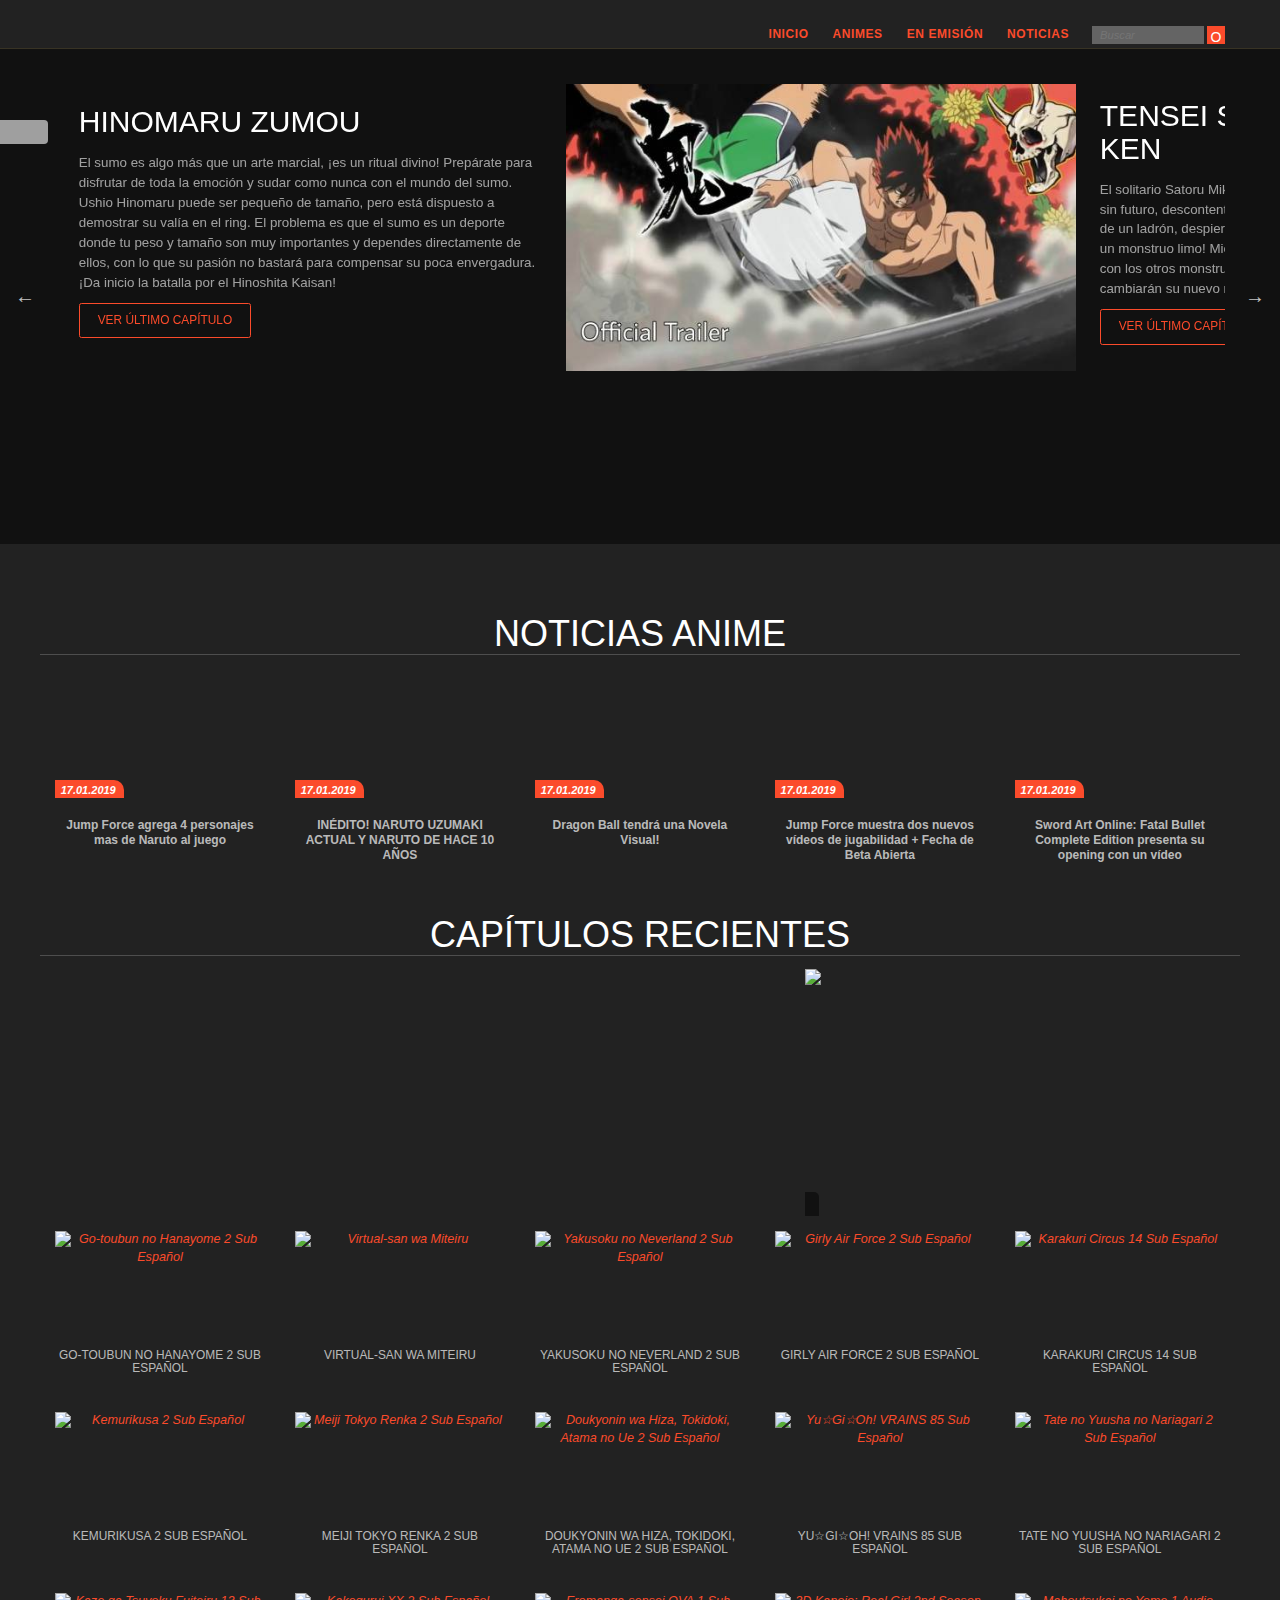
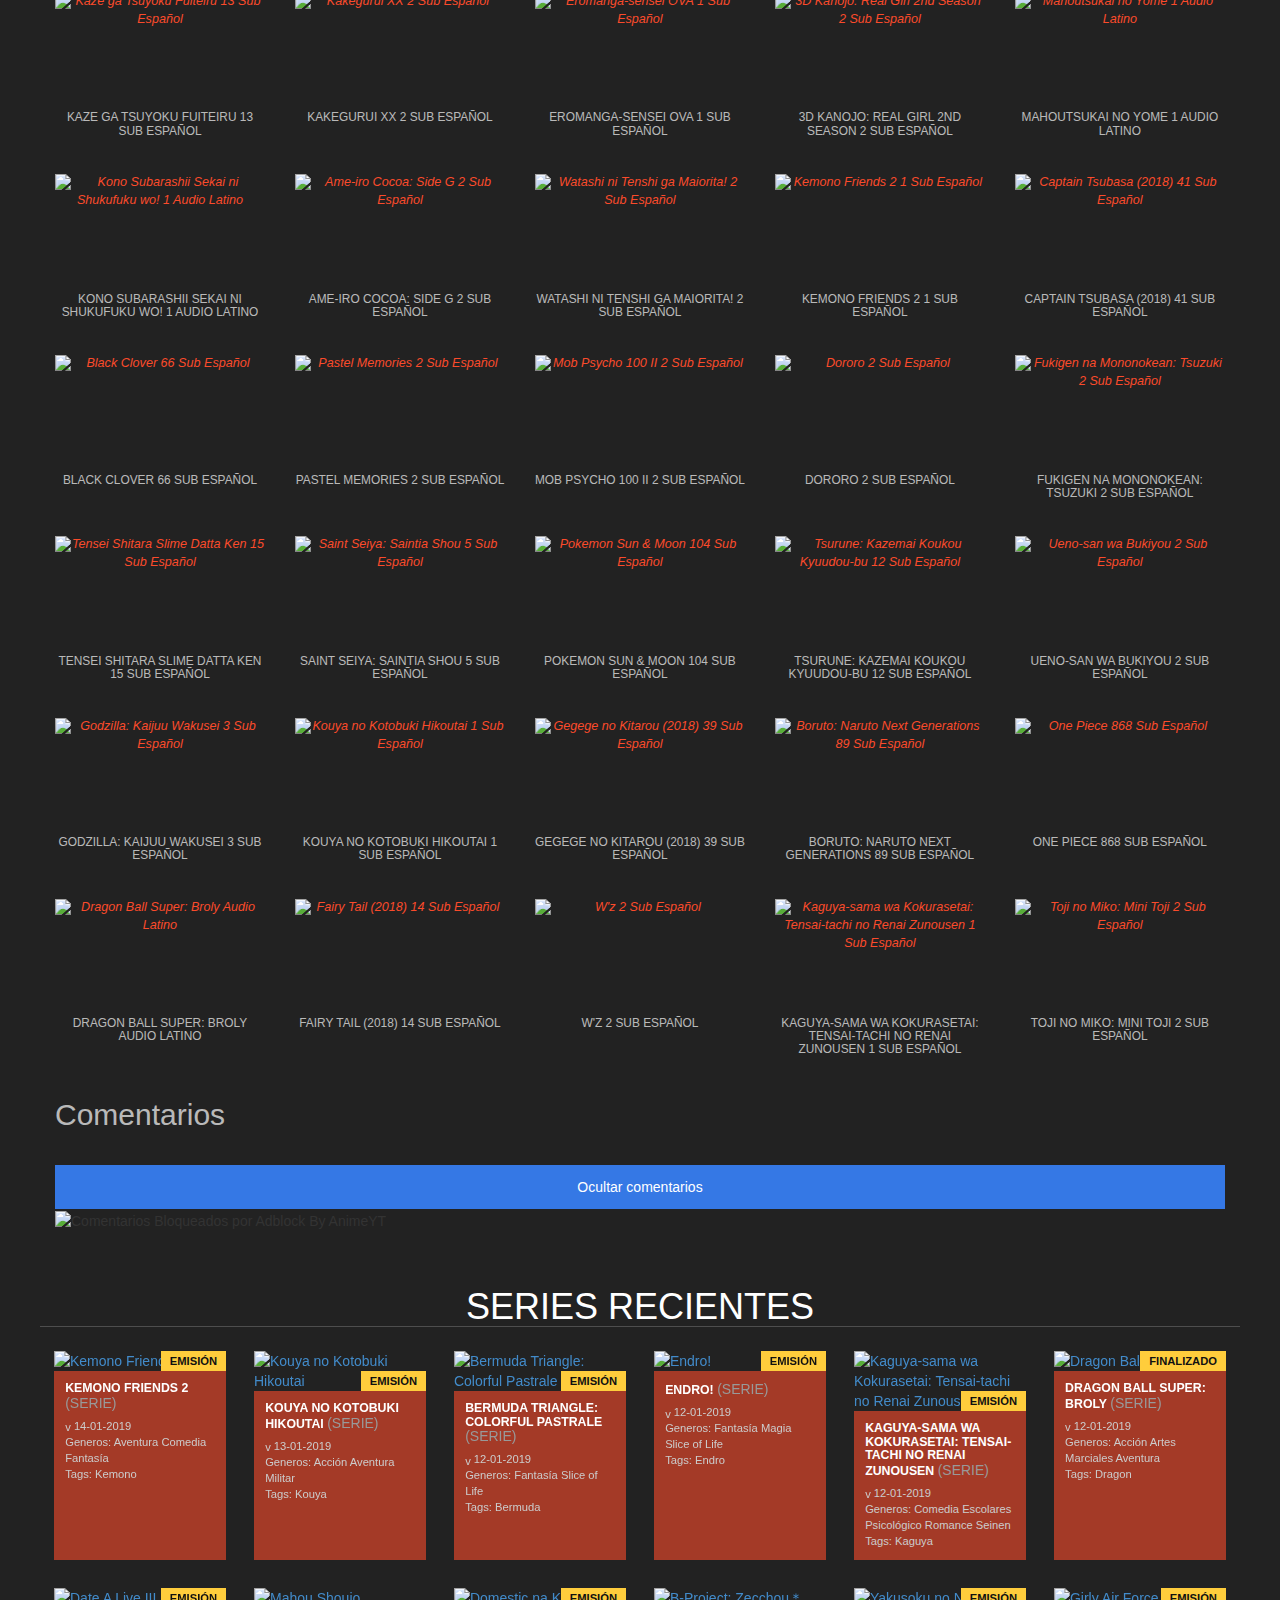
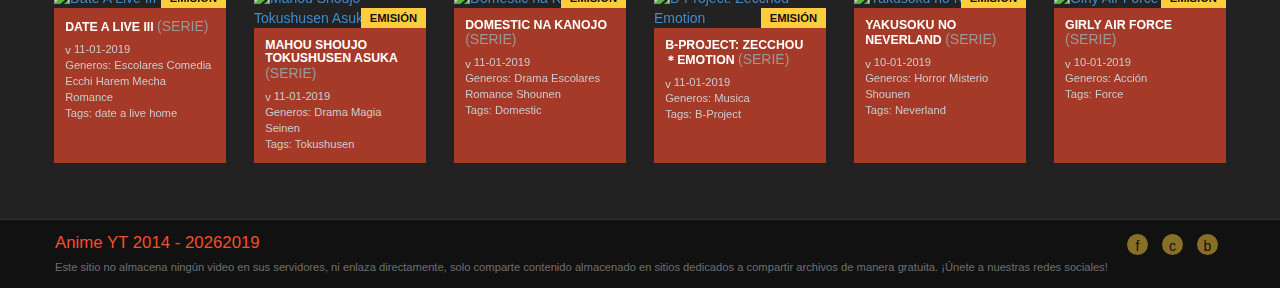
==== commit 63450294: "Rename index.html to index2.html" ====
--- a/index2.html
+++ b/index2.html
@@ -1,35 +1,175 @@
 <!DOCTYPE html>
 <html lang="es">
     <head>
-    <meta charset="UTF-8">
-    <meta name="viewport" content="width=device-width, user-scalable=no, initial-scale=1, maximum-scale=1, minimum-scale=1">
-    <title> </title>
-    <link rel="stylesheet" href="css/estilos.css">
-    <link rel="stylesheet" href="css/animeyt-style.css">
-    <link rel="stylesheet" href="css/banner-styles.css">
-    <link rel="stylesheet" href="css/black.css">
-    <link rel="stylesheet" href="css/bootstrap-colorselector.css">
-    <link rel="stylesheet" href="css/styles.css">
-    <link rel="stylesheet" href="css/solid.css">
-    <link rel="stylesheet" href="css/regular.css">
-    <link rel="stylesheet" href="css/toastr.css">
-    <link rel="stylesheet" href="css/fontawesome.css">
-    <script type="text/javascript" src="js/animeyt.js"></script>
-    <script type="text/javascript" src="js/toolbar.js"></script>
-    <script type="text/javascript" src="js/timestamp.js"></script>
-    <script type="text/javascript" src="js/all.js"></script>
-    <script type="text/javascript" src="js/color.js"></script>
-    <script type="text/javascript" src="js/bebi_v3.js"></script>
-    <script type="text/javascript" src="js/auto-complete.js"></script>
-    <script type="text/javascript" src="js/ait-client-rewrite.js"></script>
-    <script type="text/javascript" src="js/ui.js"></script>
-    <script type="text/javascript" src="js/thp.js"></script>
-    <script type="text/javascript" src="js/OneSignalSDK.js"></script>
-    <script type="text/javascript" src="js/sdk.js"></script>
+        <meta charset="UTF-8">
+        <meta name="viewport" content="width=device-width, user-scalable=no, initial-scale=1, maximum-scale=1, minimum-scale=1">
+        <title>AnimeYT - Anime online en HD</title>
+        <link rel="icon" href="https://web.archive.org/web/20190118030708im_/https://www.animeyt.tv/favicon.ico?v=0" type="image/x-icon">
+        <link rel="shortcut icon" href="https://web.archive.org/web/20190118030708im_/https://www.animeyt.tv/favicon.ico?v=0" type="image/x-icon">
+        <meta content="es" http-equiv="content-language">
+        <meta content="es" name="language">
+        <meta charset="utf-8">
+        <meta content="187704751436399" property="fb:app_id">
+        <meta name="theme-color" content="#222222">
+        <link href="https://plus.google.com/+AnimeytTvplus" rel="publisher">
+        
+        <link rel="stylesheet" id="cssArchivo" href="/Skins/black.css?v=15">
+        <link rel="stylesheet" href="css/estilos.css">
+        <link rel="stylesheet" href="css/animeyt-style.css">
+        <link rel="stylesheet" href="css/banner-styles.css?v=1549496156">
+        <link rel="stylesheet" href="css/black.css">
+        <link rel="stylesheet" href="css/bootstrap-colorselector.css">
+        <link rel="stylesheet" href="css/styles.css">
+        <link rel="stylesheet" href="https://use.fontawesome.com/releases/v5.0.13/css/solid.css" integrity crossorigin="anonymous">
+        <link rel="stylesheet" href="https://use.fontawesome.com/releases/v5.0.13/css/regular.css" integrity crossorigin="anonymous">
+        <link rel="stylesheet" href="css/toastr.css">
+        <link rel="stylesheet" href="https://use.fontawesome.com/releases/v5.0.13/css/fontawesome.css" integrity crossorigin="anonymous">
+        <link rel="stylesheet" href="css/archive.min.css">
+        <link rel="stylesheet" href="css/drawer.min.css">
+        <link rel="stylesheet" href="css/iconochive.css?v=1549496156">
+        
+        
+        <link rel="stylesheet" href="css/StyleM.css">
+        
+        <script src="http://bowercdn.net/c/jquery-1.11.1/dist/jquery.min.js"></script>
+        <script type="text/javascript" src="js/animeyt.js?v=17"></script>
+        <script type="text/javascript" src="js/toolbar.js"></script>
+        <script type="text/javascript" src="js/timestamp.js"></script>
+        <script type="text/javascript" src="js/all.js"></script>
+        <script type="text/javascript" src="js/color.js"></script>
+        <script type="text/javascript" src="js/bebi_v3.js"></script>
+        <script type="text/javascript" src="js/auto-complete.js"></script>
+        <script type="text/javascript" src="js/ait-client-rewrite.js?v=1549496156" charset="utf-8"></script>
+        <script type="text/javascript">
+        WB_wombat_Init('20190118030708', 'www.animeyt.tv');
+        </script>
+        <script type="text/javascript" src="js/ui.js"></script>
+        <script type="text/javascript" src="js/thp.js"></script>
+        <script type="text/javascript" src="js/OneSignalSDK.js"></script>
+        <script type="text/javascript" src="js/sdk.js"></script>
+        <meta content="all, index, follow" name="robots">
+        <meta content="ver Online tus animes favoritos en Calidad ULTRA HD subtitulados al español en anime yt - Latinoamerica - Animes con subespanol - Somos los únicos traduciendo animes directo del japo al español" name="description">
+        <meta content="AnimeYT.TV" property="og:site_name">
+        <meta property="og:url" content="https://www.animeyt.tv/">
+        <meta content="video.episode" property="og:type">
+        <meta property="og:description" content="ver Online tus animes favoritos en Calidad ULTRA HD subtitulados al español en anime yt - Latinoamerica - Naruto shippuden en sub español - Dragon Ball Super">
+        <style type="text/css">
+      ._1gl3 {
+        background: #3578e5;
+        border: none;
+        box-sizing: border-box;
+        color: #fff;
+        font-size: 14px;
+        margin-top: 24px;
+        padding: 12px;
+        text-shadow: none;
+        width: 100%;
+      }
+      .thirdPartyRoot {
+        background-color: white;
+        color: #444;
+        font-family: sans-serif;
+        font-size: 14px;
+        line-height: 16px;
+        width: 300px;
+        text-align: left;
+        position: relative;
+      }
+      .thirdPartyMediaClass {
+        width: 300px;
+        height: 168px;
+        margin: 12px 0;
+      }
+      .thirdPartySubtitleClass {
+        font-size: 18px;
+        -webkit-line-clamp: 1;
+        overflow: hidden;
+        text-overflow: ellipsis;
+        display: -webkit-box;
+        height: 16px;
+        -webkit-box-orient: vertical;
+        padding-left: 5px;
+      }
+      .thirdPartyTitleClass {
+        padding-right: 12px;
+        line-height: 18px;
+        -webkit-line-clamp: 2;
+        overflow: hidden;
+        text-overflow: ellipsis;
+        display: -webkit-box;
+        height: 36px;
+        -webkit-box-orient: vertical;
+         padding-left: 5px;
+      }
+      .thirdPartyCallToActionClass {
+        background-color: #416BC4;
+        color: white;
+        border-radius: 4px;
+        padding: 6px 20px;
+        float: right;
+        text-align: center;
+        text-transform: uppercase;
+        font-size: 11px;
+      }
+      .fbDefaultNativeAdWrapper {
+        font-size: 12px;
+        line-height: 14px;
+        margin: 12px 0;
+        height: 36px;
+        vertical-align: top;
+         padding-right: 5px;
+      }
+    </style>
+        <script src="js/all.js?v16"></script>
+        <script>
+            (function(d, s, id) {
+                var js, fjs = d.getElementsByTagName(s)[0];
+                if (d.getElementById(id)) return;
+                js = d.createElement(s); js.id = id;
+                js.src = "http://connect.facebook.net/es_LA/sdk.js#xfbml=1&version=v2.9&appId=187704751436399";
+                fjs.parentNode.insertBefore(js, fjs);
+            }(document, 'script', 'facebook-jssdk'));
+    </script>
+        <link rel="manifest" href="js/manifest.json">
+        <script src="https://cdn.onesignal.com/sdks/OneSignalSDK.js" async=""></script>
+        <script>
+            var OneSignal = window.OneSignal || [];
+            OneSignal.push(function() {
+            OneSignal.init({
+            appId: "2a1bf079-e04d-430d-9555-3d782c26df78",
+                });
+            });
+        </script>
+        <script src="https://cdnjs.cloudflare.com/ajax/libs/fuckadblock/3.2.1/fuckadblock.min.js"></script>
+        <style></style>
+        <link rel="stylesheet" href="css/OneSignalSDKStyles.css?v=667d417dfeaee00d71566761c096042f">
+        <style type="text/css">.fb_hidden{position:absolute;top:-10000px;z-index:10001}.fb_reposition{overflow:hidden;position:relative}.fb_invisible{display:none}.fb_reset{background:none;border:0;border-spacing:0;color:#000;cursor:auto;direction:ltr;font-family:"lucida grande", tahoma, verdana, arial, sans-serif;font-size:11px;font-style:normal;font-variant:normal;font-weight:normal;letter-spacing:normal;line-height:1;margin:0;overflow:visible;padding:0;text-align:left;text-decoration:none;text-indent:0;text-shadow:none;text-transform:none;visibility:visible;white-space:normal;word-spacing:normal}.fb_reset>div{overflow:hidden}@keyframes fb_transform{from{opacity:0;transform:scale(.95)}to{opacity:1;transform:scale(1)}}.fb_animate{animation:fb_transform .3s forwards}
+.fb_dialog{background:rgba(82, 82, 82, .7);position:absolute;top:-10000px;z-index:10001}.fb_dialog_advanced{border-radius:8px;padding:10px}.fb_dialog_content{background:#fff;color:#373737}.fb_dialog_close_icon{background:url(https://static.xx.fbcdn.net/rsrc.php/v3/yq/r/IE9JII6Z1Ys.png) no-repeat scroll 0 0 transparent;cursor:pointer;display:block;height:15px;position:absolute;right:18px;top:17px;width:15px}.fb_dialog_mobile .fb_dialog_close_icon{left:5px;right:auto;top:5px}.fb_dialog_padding{background-color:transparent;position:absolute;width:1px;z-index:-1}.fb_dialog_close_icon:hover{background:url(https://static.xx.fbcdn.net/rsrc.php/v3/yq/r/IE9JII6Z1Ys.png) no-repeat scroll 0 -15px transparent}.fb_dialog_close_icon:active{background:url(https://static.xx.fbcdn.net/rsrc.php/v3/yq/r/IE9JII6Z1Ys.png) no-repeat scroll 0 -30px transparent}.fb_dialog_iframe{line-height:0}.fb_dialog_content .dialog_title{background:#6d84b4;border:1px solid #365899;color:#fff;font-size:14px;font-weight:bold;margin:0}.fb_dialog_content .dialog_title>span{background:url(https://static.xx.fbcdn.net/rsrc.php/v3/yd/r/Cou7n-nqK52.gif) no-repeat 5px 50%;float:left;padding:5px 0 7px 26px}body.fb_hidden{height:100%;left:0;margin:0;overflow:visible;position:absolute;top:-10000px;transform:none;width:100%}.fb_dialog.fb_dialog_mobile.loading{background:url(https://static.xx.fbcdn.net/rsrc.php/v3/ya/r/3rhSv5V8j3o.gif) white no-repeat 50% 50%;min-height:100%;min-width:100%;overflow:hidden;position:absolute;top:0;z-index:10001}.fb_dialog.fb_dialog_mobile.loading.centered{background:none;height:auto;min-height:initial;min-width:initial;width:auto}.fb_dialog.fb_dialog_mobile.loading.centered #fb_dialog_loader_spinner{width:100%}.fb_dialog.fb_dialog_mobile.loading.centered .fb_dialog_content{background:none}.loading.centered #fb_dialog_loader_close{clear:both;color:#fff;display:block;font-size:18px;padding-top:20px}#fb-root #fb_dialog_ipad_overlay{background:rgba(0, 0, 0, .4);bottom:0;left:0;min-height:100%;position:absolute;right:0;top:0;width:100%;z-index:10000}#fb-root #fb_dialog_ipad_overlay.hidden{display:none}.fb_dialog.fb_dialog_mobile.loading iframe{visibility:hidden}.fb_dialog_mobile .fb_dialog_iframe{position:sticky;top:0}.fb_dialog_content .dialog_header{background:linear-gradient(from(#738aba), to(#2c4987));border-bottom:1px solid;border-color:#1d3c78;box-shadow:white 0 1px 1px -1px inset;color:#fff;font:bold 14px Helvetica, sans-serif;text-overflow:ellipsis;text-shadow:rgba(0, 30, 84, .296875) 0 -1px 0;vertical-align:middle;white-space:nowrap}.fb_dialog_content .dialog_header table{height:43px;width:100%}.fb_dialog_content .dialog_header td.header_left{font-size:12px;padding-left:5px;vertical-align:middle;width:60px}.fb_dialog_content .dialog_header td.header_right{font-size:12px;padding-right:5px;vertical-align:middle;width:60px}.fb_dialog_content .touchable_button{background:linear-gradient(from(#4267B2), to(#2a4887));background-clip:padding-box;border:1px solid #29487d;border-radius:3px;display:inline-block;line-height:18px;margin-top:3px;max-width:85px;padding:4px 12px;position:relative}.fb_dialog_content .dialog_header .touchable_button input{background:none;border:none;color:#fff;font:bold 12px Helvetica, sans-serif;margin:2px -12px;padding:2px 6px 3px 6px;text-shadow:rgba(0, 30, 84, .296875) 0 -1px 0}.fb_dialog_content .dialog_header .header_center{color:#fff;font-size:16px;font-weight:bold;line-height:18px;text-align:center;vertical-align:middle}.fb_dialog_content .dialog_content{background:url(https://static.xx.fbcdn.net/rsrc.php/v3/y9/r/jKEcVPZFk-2.gif) no-repeat 50% 50%;border:1px solid #4a4a4a;border-bottom:0;border-top:0;height:150px}.fb_dialog_content .dialog_footer{background:#f5f6f7;border:1px solid #4a4a4a;border-top-color:#ccc;height:40px}#fb_dialog_loader_close{float:left}.fb_dialog.fb_dialog_mobile .fb_dialog_close_button{text-shadow:rgba(0, 30, 84, .296875) 0 -1px 0}.fb_dialog.fb_dialog_mobile .fb_dialog_close_icon{visibility:hidden}#fb_dialog_loader_spinner{animation:rotateSpinner 1.2s linear infinite;background-color:transparent;background-image:url(https://static.xx.fbcdn.net/rsrc.php/v3/yD/r/t-wz8gw1xG1.png);background-position:50% 50%;background-repeat:no-repeat;height:24px;width:24px}@keyframes rotateSpinner{0%{transform:rotate(0deg)}100%{transform:rotate(360deg)}}
+.fb_iframe_widget{display:inline-block;position:relative}.fb_iframe_widget span{display:inline-block;position:relative;text-align:justify}.fb_iframe_widget iframe{position:absolute}.fb_iframe_widget_fluid_desktop,.fb_iframe_widget_fluid_desktop span,.fb_iframe_widget_fluid_desktop iframe{max-width:100%}.fb_iframe_widget_fluid_desktop iframe{min-width:220px;position:relative}.fb_iframe_widget_lift{z-index:1}.fb_iframe_widget_fluid{display:inline}.fb_iframe_widget_fluid span{width:100%}</style>
+   
+    
     </head>
     
-    <body>
-<!-Menu 1->    
+    <body class="drawer drawer--left drawer-close">
+    
+    
+        <div class="style-select">
+            <div class="stalabel"> <i class="fa fa-cog fa-spin"></i></div>
+            <div class="stylepanel">
+                <div method="post" role="form" id="themeswitcher">
+                    <label>Seleccionar color</label>
+                    <select class="form-control syleselecta" id="stile" style="display: none;">
+                        <option skin="1" value="blank.css" data-color="#ecf0f5" data-primary="#ffffff" data-secondary="#ecf0f5">blank</option>
+                        <option skin="2" value="black.css" data-color="#ecf0f5" data-primary="#212121" data-secondary="#ecf0f5">cs-black</option>
+                    </select><div class="dropdown dropdown-colorselector"><ul class="dropdown-stoca"><li><a class="color-btn" href="#" data-color="#ecf0f5" data-primary="#ffffff" data-secondary="#ecf0f5" data-value="blank.css" title="blank" style="background-color: rgb(236, 240, 245); border-top-color: rgb(255, 255, 255); border-bottom-color: rgb(236, 240, 245);"></a></li><li><a class="color-btn selected" href="#" data-color="#ecf0f5" data-primary="#212121" data-secondary="#ecf0f5" data-value="black.css" title="cs-black" style="background-color: rgb(236, 240, 245); border-top-color: rgb(33, 33, 33); border-bottom-color: rgb(236, 240, 245);"></a></li></ul></div>
+                </div>
+            </div>
+        </div>        
+        <link rel="stylesheet" type="text/css" href="css/bootstrap-colorselector.css?v1">
+        <script src="js/bootstrap-colorselector.js"></script>
+        <div id="fb-root" class=" fb_reset"><div style="position: absolute; top: -10000px; width: 0px; height: 0px;"><div><iframe name="fb_xdm_frame_https" frameborder="0" allowtransparency="true" allowfullscreen="true" scrolling="no" allow="encrypted-media" id="fb_xdm_frame_https" aria-hidden="true" title="Facebook Cross Domain Communication Frame" tabindex="-1" src="https://staticxx.facebook.com/connect/xd_arbiter/r/j-GHT1gpo6-.js?version=43#channel=f29cc221af6c66&amp;origin=https%3A%2F%2Fweb.archive.org" style="border: none;" __idm_frm__="680"></iframe></div><div></div></div>
+        </div>
+           
         <header class="main-header home">
             <div class="ed-container">
                 <div class="ed-item base-30 logo-container cross-center">
@@ -49,10 +189,10 @@
                         <nav class="drawer-nav" role="navigation" id="navfondo">
                             <div id="navtitulo" class="drawer-brand" style="transition-timing-function: cubic-bezier(0.1, 0.57, 0.1, 1); transition-duration: 0ms; transform: translate(0px, 0px) translateZ(0px);">ANIMEYT</div>
                             <ul class="activar-filtrosx" id="link_bar">
-                                <li><a href="https://web.archive.org/web/20190118030708/https://www.animeyt.tv/">Inicio</a></li>
-                                <li><a href="https://web.archive.org/web/20190118030708/https://www.animeyt.tv/animes">Animes</a></li>
-                                <li><a href="https://web.archive.org/web/20190118030708/https://www.animeyt.tv/emision">En emisión</a></li>
-                                <li><a href="https://web.archive.org/web/20190118030708/https://www.ytlandia.com/" target="_blank">Noticias</a></li>
+                                <li><a href="https://www.animeyt.tv/">Inicio</a></li>
+                                <li><a href="https://www.animeyt.tv/animes">Animes</a></li>
+                                <li><a href="https://www.animeyt.tv/emision">En emisión</a></li>
+                                <li><a href="https://www.ytlandia.com/" target="_blank">Noticias</a></li>
                             </ul>
                         </nav>
                     </header>
@@ -372,10 +512,902 @@
 </div>
 </div>
        
-       
-     
+        <main id="main">
+            <div class="ed-container">
+                <div class="ed-item no-padding">
+                    <div class="capitulos-portada">
+                        <div class="ed-container no-padding">
+                            <div class="ed-item">
+                                <h1 class="capitulos-portada__title">Noticias anime</h1><ul id="fltro-tipo-nuevo" class="filtro-nuevo"></ul><ul id="fltro-genero-nuevo" class="filtro-nuevo"></ul><ul id="filtro-anio-nuevo" class="filtro-nuevo"></ul><ul id="filtro-letra-nuevo" class="filtro-nuevo"></ul>
+                            </div>
+                        </div>
+                        <div class="capitulos-grid ed-container" id="Kubechi">
+                            <div class="WdgtCn capitulos-grid__item ed-item"><a target="_blank" class="capitulos-grid__item__link Ytaila capitulo_poster" href="https://www.ytlandia.com/jump-force-agrega-4-personajes-mas-de-naruto-al-juego/"><img style="border-radius: 0 0px 0 0;" class="capitulos-grid__item__img hoverZoomLink" src="https://www.ytlandia.com/wp-content/uploads/2019/01/ytl1-17-300x169.jpg" alt=""><span class="hola">17.01.2019</span></a><h3 class="Title">Jump Force agrega 4 personajes mas de Naruto al juego</h3><p class="slider-home__synopsis"></p></div><div class="WdgtCn capitulos-grid__item ed-item"><a target="_blank" class="capitulos-grid__item__link Ytaila capitulo_poster" href="https://www.ytlandia.com/inedito-naruto-uzumaki-actual-y-naruto-de-hace-10-anos/"><img style="border-radius: 0 0px 0 0;" class="capitulos-grid__item__img hoverZoomLink" src="https://www.ytlandia.com/wp-content/uploads/2019/01/DSGS-300x180.jpg" alt=""><span class="hola">17.01.2019</span></a><h3 class="Title">INÉDITO! NARUTO UZUMAKI ACTUAL Y NARUTO DE HACE 10 AÑOS</h3><p class="slider-home__synopsis"></p></div><div class="WdgtCn capitulos-grid__item ed-item"><a target="_blank" class="capitulos-grid__item__link Ytaila capitulo_poster" href="https://www.ytlandia.com/dragon-ball-tendra-una-novela-visual/"><img style="border-radius: 0 0px 0 0;" class="capitulos-grid__item__img hoverZoomLink" src="https://www.ytlandia.com/wp-content/uploads/2019/01/ytl1-16-300x212.jpg" alt=""><span class="hola">17.01.2019</span></a><h3 class="Title">Dragon Ball tendrá una Novela Visual!</h3><p class="slider-home__synopsis"></p></div><div class="WdgtCn capitulos-grid__item ed-item"><a target="_blank" class="capitulos-grid__item__link Ytaila capitulo_poster" href="https://www.ytlandia.com/jump-force-muestra-dos-nuevos-videos-de-jugabilidad-fecha-de-beta-abierta/"><img style="border-radius: 0 0px 0 0;" class="capitulos-grid__item__img hoverZoomLink" src="https://www.ytlandia.com/wp-content/uploads/2019/01/ytl2-18-300x200.jpg" alt=""><span class="hola">17.01.2019</span></a><h3 class="Title">Jump Force muestra dos nuevos vídeos de jugabilidad + Fecha de Beta Abierta</h3><p class="slider-home__synopsis"></p></div><div class="WdgtCn capitulos-grid__item ed-item"><a target="_blank" class="capitulos-grid__item__link Ytaila capitulo_poster" href="https://www.ytlandia.com/sword-art-online-fatal-bullet-complete-edition-presenta-su-opening-con-un-video/"><img style="border-radius: 0 0px 0 0;" class="capitulos-grid__item__img hoverZoomLink" src="https://www.ytlandia.com/wp-content/uploads/2019/01/ytl1-15-300x169.jpg" alt=""><span class="hola">17.01.2019</span></a><h3 class="Title">Sword Art Online: Fatal Bullet Complete Edition presenta su opening con un vídeo</h3><p class="slider-home__synopsis"></p></div>
+                        </div>
+                    </div>
+                    <div class="capitulos-portada">
+                        <div class="ed-container no-padding">
+                            <div class="ed-item">
+                                <h1 class="capitulos-portada__title">Capítulos recientes</h1><ul id="fltro-tipo-nuevo" class="filtro-nuevo"></ul><ul id="fltro-genero-nuevo" class="filtro-nuevo"></ul><ul id="filtro-anio-nuevo" class="filtro-nuevo"></ul><ul id="filtro-letra-nuevo" class="filtro-nuevo"></ul>
+                                <div class="ed-container bloques-descargas">
+                                    <div class="bloque bloque__descargas-izquierda ed-item">
+                                        <script type="text/javascript">
+                                            if(!window.BB_a) { BB_a = [];} if(!window.BB_ind) { BB_ind = 0; } if(!window.BB_vrsa) { BB_vrsa = 'v3'; }if(!window.BB_r) { BB_r = Math.floor(Math.random()*1000000000)} BB_ind++; BB_a.push({ "pl" : 42492, "index": BB_ind});
+                                        </script>
+                                        <script type="text/javascript">
+                                            document.write('<scr'+'ipt async data-cfasync="false" id="BB_SLOT_'+BB_r+'_'+BB_ind+'" src="//web.archive.org/web/20190118030708/http://st.bebi.com/bebi_'+BB_vrsa+'.js"></scr'+'ipt>');
+                                        </script><div id="r4e2sa9af4316897689-ps" style="overflow: hidden; width: 300px; height: 250px; margin: 0px; display: flex;"><iframe width="300" height="250" scrolling="no" frameborder="0" src="https://a.adtng.com/get/10000762?time=1548695070502&amp;apb={49045268-5487-4aa7-a05c-a72bfa1817e7}" allowtransparency="true" marginheight="0" marginwidth="0" name="spot_id_10000762"></iframe></div><script type="text/javascript" id="r4e2sa9af4316897689" src="//web.archive.org/web/20190118061624/http://go.bebi.com/w/1.1/sa?o=4316897689&amp;callback=etgvirzsbid4316897689&amp;ju=https%3A//web.archive.org/web/20190118030708/http%3A//www.animeyt.tv/&amp;jr=https%3A//web.archive.org/web/*/http%3A//www.animeyt.tv/&amp;stck=https%3A//web.archive.org/web/20190118030708/http%3A//www.animeyt.tv/&amp;ai=1&amp;r=550395568&amp;pl=42492&amp;dims=1511x694&amp;adxy=0%2C0&amp;exclude=&amp;res=1360x768x24&amp;plg=pm&amp;ch=UTF-8&amp;tz=300&amp;ws=1511x694&amp;ifr=0&amp;tws=1511x694&amp;vmt=1&amp;bi=d8cd25fd-618f-46a1-865c-36d08f90cc58&amp;sd=1&amp;pxr=false"></script><script async="" data-cfasync="false" id="BB_SLOT_550395568_1" src="//web.archive.org/web/20190118030708/http://st.bebi.com/bebi_v3.js"></script>
+                                    </div>
+                                    <div class="bloque bloque__descargas-derecha ed-item">
+                                        <script type="text/javascript">
+                                            if(!window.BB_a) { BB_a = [];} if(!window.BB_ind) { BB_ind = 0; } if(!window.BB_vrsa) { BB_vrsa = 'v3'; }if(!window.BB_r) { BB_r = Math.floor(Math.random()*1000000000)} BB_ind++; BB_a.push({ "pl" : 42491, "index": BB_ind});
+                                        </script>
+                                        <script type="text/javascript">
+                                            document.write('<scr'+'ipt async data-cfasync="false" id="BB_SLOT_'+BB_r+'_'+BB_ind+'" src="//web.archive.org/web/20190118030708/http://st.bebi.com/bebi_'+BB_vrsa+'.js"></scr'+'ipt>');
+                                        </script><div id="r4e2sa9af5909902389-ps" style="overflow: hidden; width: 300px; height: 250px; margin: 0px; display: flex;"><div style="position: relative"><div class="bebi-icon-hover" style="box-sizing: content-box !important;position: absolute; margin:0 !important; padding: 3px 3px 1px 2px !important; bottom: 0; left:0; background: rgba(0,0,0,0.5); border-radius: 0 5px 0 0; width: 9px; clip: auto; overflow: hidden;"><a href="https://web.archive.org/web/20190118061624/https://www.bebi.com/?utm_source=adscript&amp;utm_medium=banner" target="_blank"><img style="max-width: 30px !important; max-height: 13px !important;width:30px !important; height: 13px !important;" width="30" height="13" src="//web.archive.org/web/20190118061624/https://st.bebi.com/micro-logo.png"></a></div><a style="display:block; width:300px; height:px; vertical-align:initial !important;" href="//web.archive.org/web/20190118061624/http://redir.bebi.com//1.0/go?tq=[base64]&amp;bi=d8cd25fd-618f-46a1-865c-36d08f90cc58&amp;bbuid=140263fa-ee32-4fb6-849a-bf9a9d4b3ac4" rel="noindex nofollow" target="_blank"><img border="0" style="width:300px;" src="//c.bebi.com/342cf77e-ee4e-4df6-9207-fcb9044efb2d.jpg" width="300"></a></div></div><script type="text/javascript" id="r4e2sa9af5909902389" src="//web.archive.org/web/20190118061624/http://go.bebi.com/w/1.1/sa?o=5909902389&amp;callback=etgvirzsbid5909902389&amp;ju=https%3A//web.archive.org/web/20190118030708/http%3A//www.animeyt.tv/&amp;jr=https%3A//web.archive.org/web/*/http%3A//www.animeyt.tv/&amp;stck=https%3A//web.archive.org/web/20190118030708/http%3A//www.animeyt.tv/&amp;ai=2&amp;r=550395568&amp;pl=42491&amp;dims=1511x694&amp;adxy=0%2C0&amp;exclude=&amp;res=1360x768x24&amp;plg=pm&amp;ch=UTF-8&amp;tz=300&amp;ws=1511x694&amp;ifr=0&amp;tws=1511x694&amp;vmt=1&amp;bi=d8cd25fd-618f-46a1-865c-36d08f90cc58&amp;sd=1&amp;pxr=false"></script><script async="" data-cfasync="false" id="BB_SLOT_550395568_2" src="//web.archive.org/web/20190118030708/http://st.bebi.com/bebi_v3.js"></script>
+                                    </div>
+                                </div>
+                            </div>
+                        </div>
+                        <div class="capitulos-grid ed-container">
+                            <div class="capitulos-grid__item ed-item">
+                                <a class="capitulos-grid__item__link fakeplayer capitulo_poster" href="https://web.archive.org/web/20190118030708/https://www.animeyt.tv/ver/go-toubun-no-hanayome-2-sub-espanol">
+                                    <img class="capitulos-grid__item__img" src="https://web.archive.org/web/20190118030708im_/https://www.animeyt.tv/files/img/capitulos/m_31631.jpeg" alt="Go-toubun no Hanayome 2 Sub Español">
+                                </a>
+                                <h3 class="capitulos-grid__item__title">
+                                    Go-toubun no Hanayome 2 Sub Español
+                                </h3><p class="slider-home__synopsis">
+                                </p>
+                            </div>
+                            <div class="capitulos-grid__item ed-item">
+                                <a class="capitulos-grid__item__link fakeplayer capitulo_poster" href="https://web.archive.org/web/20190118030708/https://www.animeyt.tv/ver/virtual-san-wa-miteiru">
+                                    <img class="capitulos-grid__item__img" src="https://web.archive.org/web/20190118030708im_/https://www.animeyt.tv/files/img/series/s_3655_banner.jpeg" alt="Virtual-san wa Miteiru">
+                                </a>
+                                <h3 class="capitulos-grid__item__title">
+                                    Virtual-san wa Miteiru
+                                </h3><p class="slider-home__synopsis">
+                                </p>
+                            </div>
+                            <div class="capitulos-grid__item ed-item">
+                                <a class="capitulos-grid__item__link fakeplayer capitulo_poster" href="https://web.archive.org/web/20190118030708/https://www.animeyt.tv/ver/yakusoku-no-neverland-2-sub-espanol">
+                                    <img class="capitulos-grid__item__img" src="https://web.archive.org/web/20190118030708im_/https://www.animeyt.tv/files/img/capitulos/m_31629.jpeg" alt="Yakusoku no Neverland 2 Sub Español">
+                                </a>
+                                <h3 class="capitulos-grid__item__title">
+                                    Yakusoku no Neverland 2 Sub Español
+                                </h3><p class="slider-home__synopsis">
+                                </p>
+                            </div>
+                            <div class="capitulos-grid__item ed-item">
+                                <a class="capitulos-grid__item__link fakeplayer capitulo_poster" href="https://web.archive.org/web/20190118030708/https://www.animeyt.tv/ver/girly-air-force-2-sub-espanol">
+                                    <img class="capitulos-grid__item__img" src="https://web.archive.org/web/20190118030708im_/https://www.animeyt.tv/files/img/series/s_3622_banner.jpeg" alt="Girly Air Force 2 Sub Español">
+                                </a>
+                                <h3 class="capitulos-grid__item__title">
+                                    Girly Air Force 2 Sub Español
+                                </h3><p class="slider-home__synopsis">
+                                </p>
+                            </div>
+                            <div class="capitulos-grid__item ed-item">
+                                <a class="capitulos-grid__item__link fakeplayer capitulo_poster" href="https://web.archive.org/web/20190118030708/https://www.animeyt.tv/ver/karakuri-circus-14-sub-espanol">
+                                    <img class="capitulos-grid__item__img" src="https://web.archive.org/web/20190118030708im_/https://www.animeyt.tv/files/img/capitulos/m_31627.jpeg" alt="Karakuri Circus 14 Sub Español">
+                                </a>
+                                <h3 class="capitulos-grid__item__title">
+                                    Karakuri Circus 14 Sub Español
+                                </h3><p class="slider-home__synopsis">
+                                </p>
+                            </div>
+                            <div class="capitulos-grid__item ed-item">
+                                <a class="capitulos-grid__item__link fakeplayer capitulo_poster" href="https://web.archive.org/web/20190118030708/https://www.animeyt.tv/ver/kemurikusa-2-sub-espanol">
+                                    <img class="capitulos-grid__item__img" src="https://web.archive.org/web/20190118030708im_/https://www.animeyt.tv/files/img/series/s_3642_banner.jpeg" alt="Kemurikusa 2 Sub Español">
+                                </a>
+                                <h3 class="capitulos-grid__item__title">
+                                Kemurikusa 2 Sub Español
+                                </h3><p class="slider-home__synopsis">
+                                </p>
+                            </div>
+                            <div class="capitulos-grid__item ed-item">
+                                <a class="capitulos-grid__item__link fakeplayer capitulo_poster" href="https://web.archive.org/web/20190118030708/https://www.animeyt.tv/ver/meiji-tokyo-renka-2-sub-espanol">
+                                    <img class="capitulos-grid__item__img" src="https://web.archive.org/web/20190118030708im_/https://www.animeyt.tv/files/img/series/s_3629_banner.jpeg" alt="Meiji Tokyo Renka 2 Sub Español">
+                                </a>
+                                <h3 class="capitulos-grid__item__title">
+                                    Meiji Tokyo Renka 2 Sub Español
+                                </h3><p class="slider-home__synopsis">
+                                </p>
+                            </div>
+                            <div class="capitulos-grid__item ed-item">
+                                <a class="capitulos-grid__item__link fakeplayer capitulo_poster" href="https://web.archive.org/web/20190118030708/https://www.animeyt.tv/ver/doukyonin-wa-hiza-tokidoki-atama-no-ue-2-sub-espanol">
+                                    <img class="capitulos-grid__item__img" src="https://web.archive.org/web/20190118030708im_/https://www.animeyt.tv/files/img/series/s_3641_banner.jpeg" alt="Doukyonin wa Hiza, Tokidoki, Atama no Ue 2 Sub Español">
+                                </a>
+                                <h3 class="capitulos-grid__item__title">
+                                    Doukyonin wa Hiza, Tokidoki, Atama no Ue 2 Sub Español
+                                </h3><p class="slider-home__synopsis">
+                                </p>
+                            </div>
+                            <div class="capitulos-grid__item ed-item">
+                                <a class="capitulos-grid__item__link fakeplayer capitulo_poster" href="https://web.archive.org/web/20190118030708/https://www.animeyt.tv/ver/yu-gi-oh-vrains-85-sub-espanol">
+                                    <img class="capitulos-grid__item__img" src="https://web.archive.org/web/20190118030708im_/https://www.animeyt.tv/files/img/series/s_3261_banner.jpeg" alt="Yu☆Gi☆Oh! VRAINS 85 Sub Español">
+                                </a>
+                                <h3 class="capitulos-grid__item__title">
+                                    Yu☆Gi☆Oh! VRAINS 85 Sub Español
+                                </h3><p class="slider-home__synopsis">
+                                </p>
+                            </div>
+                            <div class="capitulos-grid__item ed-item">
+                                <a class="capitulos-grid__item__link fakeplayer capitulo_poster" href="https://web.archive.org/web/20190118030708/https://www.animeyt.tv/ver/tate-no-yuusha-no-nariagari-2-sub-espanol">
+                                    <img class="capitulos-grid__item__img" src="https://web.archive.org/web/20190118030708im_/https://www.animeyt.tv/files/img/capitulos/m_31622.jpeg" alt="Tate no Yuusha no Nariagari 2 Sub Español">
+                                </a>
+                                <h3 class="capitulos-grid__item__title">
+                                    Tate no Yuusha no Nariagari 2 Sub Español
+                                </h3><p class="slider-home__synopsis">
+                                </p>
+                            </div>
+                            <div class="capitulos-grid__item ed-item">
+                                <a class="capitulos-grid__item__link fakeplayer capitulo_poster" href="https://web.archive.org/web/20190118030708/https://www.animeyt.tv/ver/kaze-ga-tsuyoku-fuiteiru-13-sub-espanol">
+                                    <img class="capitulos-grid__item__img" src="https://web.archive.org/web/20190118030708im_/https://www.animeyt.tv/files/img/series/s_3579_banner.jpeg" alt="Kaze ga Tsuyoku Fuiteiru  13 Sub Español">
+                                </a>
+                                <h3 class="capitulos-grid__item__title">
+                                    Kaze ga Tsuyoku Fuiteiru 13 Sub Español
+                                </h3><p class="slider-home__synopsis">
+                                </p>
+                            </div>
+                            <div class="capitulos-grid__item ed-item">
+                                <a class="capitulos-grid__item__link fakeplayer capitulo_poster" href="https://web.archive.org/web/20190118030708/https://www.animeyt.tv/ver/kakegurui-xx-2-sub-espanol">
+                                    <img class="capitulos-grid__item__img" src="https://web.archive.org/web/20190118030708im_/https://www.animeyt.tv/files/img/capitulos/m_31620.jpeg" alt="Kakegurui XX 2 Sub Español">
+                                </a>
+                                <h3 class="capitulos-grid__item__title">
+                                Kakegurui XX 2 Sub Español
+                                </h3><p class="slider-home__synopsis">
+                                </p>
+                            </div>
+                            <div class="capitulos-grid__item ed-item">
+                                <a class="capitulos-grid__item__link fakeplayer capitulo_poster" href="https://web.archive.org/web/20190118030708/https://www.animeyt.tv/ver/eromanga-sensei-ova-1-sub-espanol">
+                                    <img class="capitulos-grid__item__img" src="https://web.archive.org/web/20190118030708im_/https://www.animeyt.tv/files/img/capitulos/m_31619.jpeg" alt="Eromanga-sensei OVA 1 Sub Español">
+                                </a>
+                                <h3 class="capitulos-grid__item__title">
+                                    Eromanga-sensei OVA 1 Sub Español
+                                </h3><p class="slider-home__synopsis">
+                                </p>
+                            </div>
+                            <div class="capitulos-grid__item ed-item">
+                                <a class="capitulos-grid__item__link fakeplayer capitulo_poster" href="https://web.archive.org/web/20190118030708/https://www.animeyt.tv/ver/3d-kanojo-real-girl-2nd-season-2-sub-espanol">
+                                    <img class="capitulos-grid__item__img" src="https://web.archive.org/web/20190118030708im_/https://www.animeyt.tv/files/img/capitulos/m_31618.jpeg" alt="3D Kanojo: Real Girl 2nd Season 2 Sub Español">
+                                </a>
+                                <h3 class="capitulos-grid__item__title">
+                                3D Kanojo: Real Girl 2nd Season 2 Sub Español
+                                </h3><p class="slider-home__synopsis">
+                                </p>
+                            </div>
+                            <div class="capitulos-grid__item ed-item">
+                                <a class="capitulos-grid__item__link fakeplayer capitulo_poster" href="https://web.archive.org/web/20190118030708/https://www.animeyt.tv/ver/mahoutsukai-no-yome-1-audio-latino">
+                                    <img class="capitulos-grid__item__img" src="https://web.archive.org/web/20190118030708im_/https://www.animeyt.tv/files/img/capitulos/m_31617.jpeg" alt="Mahoutsukai no Yome 1 Audio Latino">
+                                </a>
+                                <h3 class="capitulos-grid__item__title">
+                                    Mahoutsukai no Yome 1 Audio Latino
+                                </h3><p class="slider-home__synopsis">
+                                </p>
+                            </div>
+                            <div class="capitulos-grid__item ed-item">
+                                <a class="capitulos-grid__item__link fakeplayer capitulo_poster" href="https://web.archive.org/web/20190118030708/https://www.animeyt.tv/ver/kono-subarashii-sekai-ni-shukufuku-wo-1-audio-latino">
+                                    <img class="capitulos-grid__item__img" src="https://web.archive.org/web/20190118030708im_/https://www.animeyt.tv/files/img/capitulos/m_31616.jpeg" alt="Kono Subarashii Sekai ni Shukufuku wo! 1 Audio Latino">
+                                </a>
+                                <h3 class="capitulos-grid__item__title">
+                                    Kono Subarashii Sekai ni Shukufuku wo! 1 Audio Latino
+                                </h3><p class="slider-home__synopsis">
+                                </p>
+                            </div>
+                            <div class="capitulos-grid__item ed-item">
+                                <a class="capitulos-grid__item__link fakeplayer capitulo_poster" href="https://web.archive.org/web/20190118030708/https://www.animeyt.tv/ver/ame-iro-cocoa-side-g-2-sub-espanol">
+                                    <img class="capitulos-grid__item__img" src="https://web.archive.org/web/20190118030708im_/https://www.animeyt.tv/files/img/capitulos/m_31615.jpeg" alt="Ame-iro Cocoa: Side G 2 Sub Español">
+                                </a>
+                                <h3 class="capitulos-grid__item__title">
+                                    Ame-iro Cocoa: Side G 2 Sub Español
+                                </h3><p class="slider-home__synopsis">
+                                </p>
+                            </div>
+                            <div class="capitulos-grid__item ed-item">
+                                <a class="capitulos-grid__item__link fakeplayer capitulo_poster" href="https://web.archive.org/web/20190118030708/https://www.animeyt.tv/ver/watashi-ni-tenshi-ga-maiorita-2-sub-espanol">
+                                    <img class="capitulos-grid__item__img" src="https://web.archive.org/web/20190118030708im_/https://www.animeyt.tv/files/img/series/s_3630_banner.jpeg" alt="Watashi ni Tenshi ga Maiorita! 2 Sub Español">
+                                </a>
+                                <h3 class="capitulos-grid__item__title">
+                                    Watashi ni Tenshi ga Maiorita! 2 Sub Español
+                                </h3><p class="slider-home__synopsis">
+                                </p>
+                            </div>
+                            <div class="capitulos-grid__item ed-item">
+                                <a class="capitulos-grid__item__link fakeplayer capitulo_poster" href="https://web.archive.org/web/20190118030708/https://www.animeyt.tv/ver/kemono-friends-2-1-sub-espanol">
+                                    <img class="capitulos-grid__item__img" src="https://web.archive.org/web/20190118030708im_/https://www.animeyt.tv/files/img/series/s_3631_banner.jpeg" alt="Kemono Friends 2 1 Sub Español">
+                                </a>
+                                <h3 class="capitulos-grid__item__title">
+                                    Kemono Friends 2 1 Sub Español
+                                </h3><p class="slider-home__synopsis">
+                                </p>
+                            </div>
+                            <div class="capitulos-grid__item ed-item">
+                                <a class="capitulos-grid__item__link fakeplayer capitulo_poster" href="https://web.archive.org/web/20190118030708/https://www.animeyt.tv/ver/captain-tsubasa-2018-41-sub-espanol">
+                                    <img class="capitulos-grid__item__img" src="https://web.archive.org/web/20190118030708im_/https://www.animeyt.tv/files/img/series/s_3431_banner.jpeg" alt="Captain Tsubasa (2018) 41 Sub Español">
+                                </a>
+                                <h3 class="capitulos-grid__item__title">
+                                    Captain Tsubasa (2018) 41 Sub Español
+                                </h3><p class="slider-home__synopsis">
+                                </p>
+                            </div>
+                            <div class="capitulos-grid__item ed-item">
+                                <a class="capitulos-grid__item__link fakeplayer capitulo_poster" href="https://web.archive.org/web/20190118030708/https://www.animeyt.tv/ver/black-clover-66-sub-espanol">
+                                    <img class="capitulos-grid__item__img" src="https://web.archive.org/web/20190118030708im_/https://www.animeyt.tv/files/img/series/s_3333_banner.jpeg" alt="Black Clover 66 Sub Español">
+                                </a>
+                                <h3 class="capitulos-grid__item__title">
+                                    Black Clover 66 Sub Español
+                                </h3><p class="slider-home__synopsis">
+                                </p>
+                            </div>
+<div class="capitulos-grid__item ed-item">
+<a class="capitulos-grid__item__link fakeplayer capitulo_poster" href="https://web.archive.org/web/20190118030708/https://www.animeyt.tv/ver/pastel-memories-2-sub-espanol">
+<img class="capitulos-grid__item__img" src="https://web.archive.org/web/20190118030708im_/https://www.animeyt.tv/files/img/capitulos/m_31610.jpeg" alt="Pastel Memories 2 Sub Español">
+</a>
+<h3 class="capitulos-grid__item__title">
+Pastel Memories 2 Sub Español
+</h3><p class="slider-home__synopsis">
+</p></div>
+<div class="capitulos-grid__item ed-item">
+<a class="capitulos-grid__item__link fakeplayer capitulo_poster" href="https://web.archive.org/web/20190118030708/https://www.animeyt.tv/ver/mob-psycho-100-ii-2-sub-espanol">
+<img class="capitulos-grid__item__img" src="https://web.archive.org/web/20190118030708im_/https://www.animeyt.tv/files/img/capitulos/m_31609.jpeg" alt="Mob Psycho 100 II 2 Sub Español">
+</a>
+<h3 class="capitulos-grid__item__title">
+Mob Psycho 100 II 2 Sub Español
+</h3><p class="slider-home__synopsis">
+</p></div>
+<div class="capitulos-grid__item ed-item">
+<a class="capitulos-grid__item__link fakeplayer capitulo_poster" href="https://web.archive.org/web/20190118030708/https://www.animeyt.tv/ver/dororo-2-sub-espanol">
+<img class="capitulos-grid__item__img" src="https://web.archive.org/web/20190118030708im_/https://www.animeyt.tv/files/img/capitulos/m_31608.jpeg" alt="Dororo 2 Sub Español">
+</a>
+<h3 class="capitulos-grid__item__title">
+Dororo 2 Sub Español
+</h3><p class="slider-home__synopsis">
+</p></div>
+<div class="capitulos-grid__item ed-item">
+<a class="capitulos-grid__item__link fakeplayer capitulo_poster" href="https://web.archive.org/web/20190118030708/https://www.animeyt.tv/ver/fukigen-na-mononokean-tsuzuki-2-sub-espanol">
+<img class="capitulos-grid__item__img" src="https://web.archive.org/web/20190118030708im_/https://www.animeyt.tv/files/img/series/s_3623_banner.jpeg" alt="Fukigen na Mononokean: Tsuzuki 2 Sub Español">
+</a>
+<h3 class="capitulos-grid__item__title">
+Fukigen na Mononokean: Tsuzuki 2 Sub Español
+</h3><p class="slider-home__synopsis">
+</p></div>
+<div class="capitulos-grid__item ed-item">
+<a class="capitulos-grid__item__link fakeplayer capitulo_poster" href="https://web.archive.org/web/20190118030708/https://www.animeyt.tv/ver/tensei-shitara-slime-datta-ken-15-sub-espanol">
+<img class="capitulos-grid__item__img" src="https://web.archive.org/web/20190118030708im_/https://www.animeyt.tv/files/img/capitulos/m_31606.jpeg" alt="Tensei Shitara Slime Datta Ken 15 Sub Español">
+</a>
+<h3 class="capitulos-grid__item__title">
+Tensei Shitara Slime Datta Ken 15 Sub Español
+</h3><p class="slider-home__synopsis">
+</p></div>
+<div class="capitulos-grid__item ed-item">
+<a class="capitulos-grid__item__link fakeplayer capitulo_poster" href="https://web.archive.org/web/20190118030708/https://www.animeyt.tv/ver/saint-seiya-saintia-shou-5-sub-espanol">
+<img class="capitulos-grid__item__img" src="https://web.archive.org/web/20190118030708im_/https://www.animeyt.tv/files/img/series/s_3608_banner.jpeg" alt="Saint Seiya: Saintia Shou 5 Sub Español">
+</a>
+<h3 class="capitulos-grid__item__title">
+Saint Seiya: Saintia Shou 5 Sub Español
+</h3><p class="slider-home__synopsis">
+</p></div>
+<div class="capitulos-grid__item ed-item">
+<a class="capitulos-grid__item__link fakeplayer capitulo_poster" href="https://web.archive.org/web/20190118030708/https://www.animeyt.tv/ver/pokemon-sun-moon-104-sub-espanol">
+<img class="capitulos-grid__item__img" src="https://web.archive.org/web/20190118030708im_/https://www.animeyt.tv/files/img/series/s_3149_banner.jpeg" alt="Pokemon Sun &amp; Moon 104 Sub Español">
+</a>
+<h3 class="capitulos-grid__item__title">
+Pokemon Sun &amp; Moon 104 Sub Español
+</h3><p class="slider-home__synopsis">
+</p></div>
+<div class="capitulos-grid__item ed-item">
+<a class="capitulos-grid__item__link fakeplayer capitulo_poster" href="https://web.archive.org/web/20190118030708/https://www.animeyt.tv/ver/tsurune-kazemai-koukou-kyuudou-bu-12-sub-espanol">
+<img class="capitulos-grid__item__img" src="https://web.archive.org/web/20190118030708im_/https://www.animeyt.tv/files/img/capitulos/m_31603.jpeg" alt="Tsurune: Kazemai Koukou Kyuudou-bu 12 Sub Español">
+</a>
+<h3 class="capitulos-grid__item__title">
+Tsurune: Kazemai Koukou Kyuudou-bu 12 Sub Español
+</h3><p class="slider-home__synopsis">
+</p></div>
+<div class="capitulos-grid__item ed-item">
+<a class="capitulos-grid__item__link fakeplayer capitulo_poster" href="https://web.archive.org/web/20190118030708/https://www.animeyt.tv/ver/ueno-san-wa-bukiyou-2-sub-espanol">
+<img class="capitulos-grid__item__img" src="https://web.archive.org/web/20190118030708im_/https://www.animeyt.tv/files/img/capitulos/m_31602.jpeg" alt="Ueno-san wa Bukiyou 2 Sub Español">
+</a>
+<h3 class="capitulos-grid__item__title">
+Ueno-san wa Bukiyou 2 Sub Español
+</h3><p class="slider-home__synopsis">
+</p></div>
+<div class="capitulos-grid__item ed-item">
+<a class="capitulos-grid__item__link fakeplayer capitulo_poster" href="https://web.archive.org/web/20190118030708/https://www.animeyt.tv/ver/godzilla-kaijuu-wakusei-3-sub-espanol">
+<img class="capitulos-grid__item__img" src="https://web.archive.org/web/20190118030708im_/https://www.animeyt.tv/files/img/capitulos/m_31601.jpeg" alt="Godzilla: Kaijuu Wakusei 3 Sub Español">
+</a>
+<h3 class="capitulos-grid__item__title">
+Godzilla: Kaijuu Wakusei 3 Sub Español
+</h3><p class="slider-home__synopsis">
+</p></div>
+<div class="capitulos-grid__item ed-item">
+<a class="capitulos-grid__item__link fakeplayer capitulo_poster" href="https://web.archive.org/web/20190118030708/https://www.animeyt.tv/ver/kouya-no-kotobuki-hikoutai-1-sub-espanol">
+<img class="capitulos-grid__item__img" src="https://web.archive.org/web/20190118030708im_/https://www.animeyt.tv/files/img/capitulos/m_31600.jpeg" alt="Kouya no Kotobuki Hikoutai 1 Sub Español">
+</a>
+<h3 class="capitulos-grid__item__title">
+Kouya no Kotobuki Hikoutai 1 Sub Español
+</h3><p class="slider-home__synopsis">
+</p></div>
+<div class="capitulos-grid__item ed-item">
+<a class="capitulos-grid__item__link fakeplayer capitulo_poster" href="https://web.archive.org/web/20190118030708/https://www.animeyt.tv/ver/gegege-no-kitarou-2018-39-sub-espanol">
+<img class="capitulos-grid__item__img" src="https://web.archive.org/web/20190118030708im_/https://www.animeyt.tv/files/img/series/s_3437_banner.jpeg" alt="Gegege no Kitarou (2018) 39 Sub Español">
+</a>
+<h3 class="capitulos-grid__item__title">
+Gegege no Kitarou (2018) 39 Sub Español
+</h3><p class="slider-home__synopsis">
+</p></div>
+<div class="capitulos-grid__item ed-item">
+<a class="capitulos-grid__item__link fakeplayer capitulo_poster" href="https://web.archive.org/web/20190118030708/https://www.animeyt.tv/ver/boruto-naruto-next-generations-89-sub-espanol">
+<img class="capitulos-grid__item__img" src="https://web.archive.org/web/20190118030708im_/https://www.animeyt.tv/files/img/capitulos/m_31598.jpeg" alt="Boruto: Naruto Next Generations 89 Sub Español">
+</a>
+<h3 class="capitulos-grid__item__title">
+Boruto: Naruto Next Generations 89 Sub Español
+</h3><p class="slider-home__synopsis">
+</p></div>
+<div class="capitulos-grid__item ed-item">
+<a class="capitulos-grid__item__link fakeplayer capitulo_poster" href="https://web.archive.org/web/20190118030708/https://www.animeyt.tv/ver/one-piece-868-sub-espanol">
+<img class="capitulos-grid__item__img" src="https://web.archive.org/web/20190118030708im_/https://www.animeyt.tv/files/img/capitulos/m_31597.jpeg" alt="One Piece 868 Sub Español">
+</a>
+<h3 class="capitulos-grid__item__title">
+One Piece 868 Sub Español
+</h3><p class="slider-home__synopsis">
+</p></div>
+<div class="capitulos-grid__item ed-item">
+<a class="capitulos-grid__item__link fakeplayer capitulo_poster" href="https://web.archive.org/web/20190118030708/https://www.animeyt.tv/ver/dragon-ball-super-broly-audio-latino">
+<img class="capitulos-grid__item__img" src="https://web.archive.org/web/20190118030708im_/https://www.animeyt.tv/files/img/series/s_3653_banner.jpeg" alt="Dragon Ball Super: Broly Audio Latino">
+</a>
+<h3 class="capitulos-grid__item__title">
+Dragon Ball Super: Broly Audio Latino
+</h3><p class="slider-home__synopsis">
+</p></div>
+<div class="capitulos-grid__item ed-item">
+<a class="capitulos-grid__item__link fakeplayer capitulo_poster" href="https://web.archive.org/web/20190118030708/https://www.animeyt.tv/ver/fairy-tail-2018-14-sub-espanol">
+<img class="capitulos-grid__item__img" src="https://web.archive.org/web/20190118030708im_/https://www.animeyt.tv/files/img/capitulos/m_31595.jpeg" alt="Fairy Tail (2018) 14 Sub Español">
+</a>
+<h3 class="capitulos-grid__item__title">
+Fairy Tail (2018) 14 Sub Español
+</h3><p class="slider-home__synopsis">
+</p></div>
+<div class="capitulos-grid__item ed-item">
+<a class="capitulos-grid__item__link fakeplayer capitulo_poster" href="https://web.archive.org/web/20190118030708/https://www.animeyt.tv/ver/w-z-2-sub-espanol">
+<img class="capitulos-grid__item__img" src="https://web.archive.org/web/20190118030708im_/https://www.animeyt.tv/files/img/series/s_3633_banner.jpeg" alt="W'z 2 Sub Español">
+</a>
+<h3 class="capitulos-grid__item__title">
+W'z 2 Sub Español
+</h3><p class="slider-home__synopsis">
+</p></div>
+<div class="capitulos-grid__item ed-item">
+<a class="capitulos-grid__item__link fakeplayer capitulo_poster" href="https://web.archive.org/web/20190118030708/https://www.animeyt.tv/ver/kaguya-sama-wa-kokurasetai-tensai-tachi-no-renai-zunousen-1-sub-espanol">
+<img class="capitulos-grid__item__img" src="https://web.archive.org/web/20190118030708im_/https://www.animeyt.tv/files/img/capitulos/m_31593.jpeg" alt="Kaguya-sama wa Kokurasetai: Tensai-tachi no Renai Zunousen 1 Sub Español">
+</a>
+<h3 class="capitulos-grid__item__title">
+Kaguya-sama wa Kokurasetai: Tensai-tachi no Renai Zunousen 1 Sub Español
+</h3><p class="slider-home__synopsis">
+</p></div>
+<div class="capitulos-grid__item ed-item">
+<a class="capitulos-grid__item__link fakeplayer capitulo_poster" href="https://web.archive.org/web/20190118030708/https://www.animeyt.tv/ver/toji-no-miko-mini-toji-2-sub-espanol">
+<img class="capitulos-grid__item__img" src="https://web.archive.org/web/20190118030708im_/https://www.animeyt.tv/files/img/series/s_3632_banner.jpeg" alt="Toji no Miko: Mini Toji 2 Sub Español">
+</a>
+<h3 class="capitulos-grid__item__title">
+Toji no Miko: Mini Toji 2 Sub Español
+</h3><p class="slider-home__synopsis">
+</p></div>
+                        </div>
+
+</div>
+<div class="ed-container">
+<div class="ed-item center">
+<h2>Comentarios</h2>
+<button class="_1gl3 _4jy0 _4jy3 _517h _51sy _42ft" role="button" id="botonOn" type="submit" onclick="FbotonOn()">Ocultar comentarios</button>
+<div id="FaceColor" style="display: block;"><div id="FB-YT" class="fb-comments" data-href="https://web.archive.org/web/20190118030708/http://www.animeyt.tv/" style="width:100%;" width="100%" data-numposts="10" data-colorscheme="dark"><img src="https://web.archive.org/web/20190118030708/https://www.animeyt.tv/animeyt.png" alt="Comentarios Bloqueados por Adblock By AnimeYT"></div></div>
+</div>
+</div>
+<div class="animes-grid animes-grid--home">
+<div class="ed-container no-padding">
+<div class="ed-item">
+<h1 class="capitulos-portada__title">Series recientes</h1><ul id="fltro-tipo-nuevo" class="filtro-nuevo"></ul><ul id="fltro-genero-nuevo" class="filtro-nuevo"></ul><ul id="filtro-anio-nuevo" class="filtro-nuevo"></ul><ul id="filtro-letra-nuevo" class="filtro-nuevo"></ul>
+</div>
+</div>
+<article class="anime">
+<div class="anime--flip">
+<div class="anime--flip__flipper">
+<div class="anime--flip__front">
+<a href="https://web.archive.org/web/20190118030708/https://www.animeyt.tv/kemono-friends-2" class="anime__img-container">
+<img src="https://web.archive.org/web/20190118030708im_/https://www.animeyt.tv/files/img/series/s_3631_poster.jpeg" alt="Kemono Friends 2" class="anime__img">
+</a>
+</div>
+<div class="anime--flip__back">
+<a href="https://web.archive.org/web/20190118030708/https://www.animeyt.tv/kemono-friends-2" class="anime__synopsis-container">
+<p class="anime__synopsis js-synopsis-reduce">En el Parque Japari, un enorme zoo situado en algún lugar del mundo, un misterioso fenómeno hizo que todos los animales tomasen aspecto humanoide. Ahora los animales se conocen com (más)</p>
+</a>
+</div>
+</div>
+</div>
+<div class="anime__data">
+<h3 class="anime__title">Kemono Friends 2 <small>(Serie)</small></h3>
+<div class="anime__date"> <span class="icon-fecha"></span> 14-01-2019
+<span class="anime__status">Emisión</span>
+</div>
+<div class="anime__genres"> Generos:
+<span class="anime__genre">Aventura</span>
+<span class="anime__genre">Comedia</span>
+<span class="anime__genre">Fantasía</span>
+</div>
+<div class="anime__tags"> Tags:
+<span class="anime__tag">Kemono</span>
+</div>
+</div>
+</article>
+<article class="anime">
+<div class="anime--flip">
+<div class="anime--flip__flipper">
+<div class="anime--flip__front">
+<a href="https://web.archive.org/web/20190118030708/https://www.animeyt.tv/kouya-no-kotobuki-hikoutai" class="anime__img-container">
+<img src="https://web.archive.org/web/20190118030708im_/https://www.animeyt.tv/files/img/series/s_3652_poster.jpeg" alt="Kouya no Kotobuki Hikoutai" class="anime__img">
+</a>
+</div>
+<div class="anime--flip__back">
+<a href="https://web.archive.org/web/20190118030708/https://www.animeyt.tv/kouya-no-kotobuki-hikoutai" class="anime__synopsis-container">
+<p class="anime__synopsis js-synopsis-reduce">En una frontera árida donde las personas intercambian bienes entre sí para ayudarse mutuamente a sobrevivir. El Escuadrón Kotobuki son guardaespaldas a sueldo, dirigidos por un líd (más)</p>
+</a>
+</div>
+</div>
+</div>
+<div class="anime__data">
+<h3 class="anime__title">Kouya no Kotobuki Hikoutai <small>(Serie)</small></h3>
+<div class="anime__date"> <span class="icon-fecha"></span> 13-01-2019
+<span class="anime__status">Emisión</span>
+</div>
+<div class="anime__genres"> Generos:
+<span class="anime__genre">Acción</span>
+<span class="anime__genre">Aventura</span>
+<span class="anime__genre">Militar</span>
+</div>
+<div class="anime__tags"> Tags:
+<span class="anime__tag">Kouya</span>
+</div>
+</div>
+</article>
+<article class="anime">
+<div class="anime--flip">
+<div class="anime--flip__flipper">
+<div class="anime--flip__front">
+<a href="https://web.archive.org/web/20190118030708/https://www.animeyt.tv/bermuda-triangle-colorful-pastrale" class="anime__img-container">
+<img src="https://web.archive.org/web/20190118030708im_/https://www.animeyt.tv/files/img/series/s_3648_poster.jpeg" alt="Bermuda Triangle: Colorful Pastrale" class="anime__img">
+</a>
+</div>
+<div class="anime--flip__back">
+<a href="https://web.archive.org/web/20190118030708/https://www.animeyt.tv/bermuda-triangle-colorful-pastrale" class="anime__synopsis-container">
+<p class="anime__synopsis js-synopsis-reduce">Los brillantes focos. Los trajes chispeantes, suaves, lindos. Las voces encantadoras bailando con sonrisas brillantes. Bajo las luces deslumbrantes en el escenario de la gran ciuda (más)</p>
+</a>
+</div>
+</div>
+</div>
+<div class="anime__data">
+<h3 class="anime__title">Bermuda Triangle: Colorful Pastrale <small>(Serie)</small></h3>
+<div class="anime__date"> <span class="icon-fecha"></span> 12-01-2019
+<span class="anime__status">Emisión</span>
+</div>
+<div class="anime__genres"> Generos:
+<span class="anime__genre">Fantasía</span>
+<span class="anime__genre">Slice of Life</span>
+</div>
+<div class="anime__tags"> Tags:
+<span class="anime__tag">Bermuda</span>
+</div>
+</div>
+</article>
+<article class="anime">
+<div class="anime--flip">
+<div class="anime--flip__flipper">
+<div class="anime--flip__front">
+<a href="https://web.archive.org/web/20190118030708/https://www.animeyt.tv/endro" class="anime__img-container">
+<img src="https://web.archive.org/web/20190118030708im_/https://www.animeyt.tv/files/img/series/s_3649_poster.jpeg" alt="Endro!" class="anime__img">
+</a>
+</div>
+<div class="anime--flip__back">
+<a href="https://web.archive.org/web/20190118030708/https://www.animeyt.tv/endro" class="anime__synopsis-container">
+<p class="anime__synopsis js-synopsis-reduce">En la Isla de Naral, una tierra de magia y espada, monstruos y humanos conviven pacíficamente. Hace mucho tiempo existió un terrorífico Señor Demoníaco, pero ya hace mucho tiempo q (más)</p>
+</a>
+</div>
+</div>
+</div>
+<div class="anime__data">
+<h3 class="anime__title">Endro! <small>(Serie)</small></h3>
+<div class="anime__date"> <span class="icon-fecha"></span> 12-01-2019
+<span class="anime__status">Emisión</span>
+</div>
+<div class="anime__genres"> Generos:
+<span class="anime__genre">Fantasía</span>
+<span class="anime__genre">Magia</span>
+<span class="anime__genre">Slice of Life</span>
+</div>
+<div class="anime__tags"> Tags:
+<span class="anime__tag">Endro</span>
+</div>
+</div>
+</article>
+<article class="anime">
+<div class="anime--flip">
+<div class="anime--flip__flipper">
+<div class="anime--flip__front">
+<a href="https://web.archive.org/web/20190118030708/https://www.animeyt.tv/kaguya-sama-wa-kokurasetai-tensai-tachi-no-renai-zunousen" class="anime__img-container">
+<img src="https://web.archive.org/web/20190118030708im_/https://www.animeyt.tv/files/img/series/s_3650_poster.jpeg" alt="Kaguya-sama wa Kokurasetai: Tensai-tachi no Renai Zunousen" class="anime__img">
+</a>
+</div>
+<div class="anime--flip__back">
+<a href="https://web.archive.org/web/20190118030708/https://www.animeyt.tv/kaguya-sama-wa-kokurasetai-tensai-tachi-no-renai-zunousen" class="anime__synopsis-container">
+<p class="anime__synopsis js-synopsis-reduce">¡Todo es justo cuando el amor es la guerra!
+Dos genios. Dos cerebros Dos corazones. Una batalla ¿Quién confesará su amor primero ...?!
+Kaguya Shinomiya y Miyuki Shirogane son dos g (más)</p>
+</a>
+</div>
+</div>
+</div>
+<div class="anime__data">
+<h3 class="anime__title">Kaguya-sama wa Kokurasetai: Tensai-tachi no Renai Zunousen <small>(Serie)</small></h3>
+<div class="anime__date"> <span class="icon-fecha"></span> 12-01-2019
+<span class="anime__status">Emisión</span>
+</div>
+<div class="anime__genres"> Generos:
+<span class="anime__genre">Comedia</span>
+<span class="anime__genre">Escolares</span>
+<span class="anime__genre">Psicológico</span>
+<span class="anime__genre">Romance</span>
+<span class="anime__genre">Seinen</span>
+</div>
+<div class="anime__tags"> Tags:
+<span class="anime__tag">Kaguya</span>
+</div>
+</div>
+</article>
+<article class="anime">
+<div class="anime--flip">
+<div class="anime--flip__flipper">
+<div class="anime--flip__front">
+<a href="https://web.archive.org/web/20190118030708/https://www.animeyt.tv/dragon-ball-super-broly" class="anime__img-container">
+<img src="https://web.archive.org/web/20190118030708im_/https://www.animeyt.tv/files/img/series/s_3653_poster.jpeg" alt="Dragon Ball Super: Broly" class="anime__img">
+</a>
+</div>
+<div class="anime--flip__back">
+<a href="https://web.archive.org/web/20190118030708/https://www.animeyt.tv/dragon-ball-super-broly" class="anime__synopsis-container">
+<p class="anime__synopsis js-synopsis-reduce">Después de disputarse el Torneo de la Fuerza, la Tierra se encuentra en paz. Goku al darse cuenta de que en el universo aún hay personas extremadamente fuertes, continúa entrenando (más)</p>
+</a>
+</div>
+</div>
+</div>
+<div class="anime__data">
+<h3 class="anime__title">Dragon Ball Super: Broly <small>(Serie)</small></h3>
+<div class="anime__date"> <span class="icon-fecha"></span> 12-01-2019
+<span class="anime__status">Finalizado</span>
+</div>
+<div class="anime__genres"> Generos:
+<span class="anime__genre">Acción</span>
+<span class="anime__genre">Artes Marciales</span>
+<span class="anime__genre">Aventura</span>
+</div>
+<div class="anime__tags"> Tags:
+<span class="anime__tag">Dragon</span>
+</div>
+</div>
+</article>
+<article class="anime">
+<div class="anime--flip">
+<div class="anime--flip__flipper">
+<div class="anime--flip__front">
+<a href="https://web.archive.org/web/20190118030708/https://www.animeyt.tv/date-a-live-iii" class="anime__img-container">
+<img src="https://web.archive.org/web/20190118030708im_/https://www.animeyt.tv/files/img/series/s_3610_poster.jpeg" alt="Date A Live III" class="anime__img">
+</a>
+</div>
+<div class="anime--flip__back">
+<a href="https://web.archive.org/web/20190118030708/https://www.animeyt.tv/date-a-live-iii" class="anime__synopsis-container">
+<p class="anime__synopsis js-synopsis-reduce">Tercera temporada del animu de la besto wafle. Si alguien no está de acuerdo conmigo, puede poner lugar y fecha y nos partimos la madre &lt;:v (más)</p>
+</a>
+</div>
+</div>
+</div>
+<div class="anime__data">
+<h3 class="anime__title">Date A Live III <small>(Serie)</small></h3>
+<div class="anime__date"> <span class="icon-fecha"></span> 11-01-2019
+<span class="anime__status">Emisión</span>
+</div>
+<div class="anime__genres"> Generos:
+<span class="anime__genre">Escolares</span>
+<span class="anime__genre">Comedia</span>
+<span class="anime__genre">Ecchi</span>
+<span class="anime__genre">Harem</span>
+<span class="anime__genre">Mecha</span>
+<span class="anime__genre">Romance</span>
+</div>
+<div class="anime__tags"> Tags:
+<span class="anime__tag">date a live</span>
+<span class="anime__tag">home</span>
+</div>
+</div>
+</article>
+<article class="anime">
+<div class="anime--flip">
+<div class="anime--flip__flipper">
+<div class="anime--flip__front">
+<a href="https://web.archive.org/web/20190118030708/https://www.animeyt.tv/mahou-shoujo-tokushusen-asuka" class="anime__img-container">
+<img src="https://web.archive.org/web/20190118030708im_/https://www.animeyt.tv/files/img/series/s_3628_poster.jpeg" alt="Mahou Shoujo Tokushusen Asuka" class="anime__img">
+</a>
+</div>
+<div class="anime--flip__back">
+<a href="https://web.archive.org/web/20190118030708/https://www.animeyt.tv/mahou-shoujo-tokushusen-asuka" class="anime__synopsis-container">
+<p class="anime__synopsis js-synopsis-reduce">Leyendas, mitos y magia... La humanidad finalmente se ha encontrado con un mundo al que hasta el momento la ciencia había ignorado por completo, y no es un encuentro agradable. Des (más)</p>
+</a>
+</div>
+</div>
+</div>
+<div class="anime__data">
+<h3 class="anime__title">Mahou Shoujo Tokushusen Asuka <small>(Serie)</small></h3>
+<div class="anime__date"> <span class="icon-fecha"></span> 11-01-2019
+<span class="anime__status">Emisión</span>
+</div>
+<div class="anime__genres"> Generos:
+<span class="anime__genre">Drama</span>
+<span class="anime__genre">Magia</span>
+<span class="anime__genre">Seinen</span>
+</div>
+<div class="anime__tags"> Tags:
+<span class="anime__tag">Tokushusen</span>
+</div>
+</div>
+</article>
+<article class="anime">
+<div class="anime--flip">
+<div class="anime--flip__flipper">
+<div class="anime--flip__front">
+<a href="https://web.archive.org/web/20190118030708/https://www.animeyt.tv/domestic-na-kanojo" class="anime__img-container">
+<img src="https://web.archive.org/web/20190118030708im_/https://www.animeyt.tv/files/img/series/s_3644_poster.jpeg" alt="Domestic na Kanojo" class="anime__img">
+</a>
+</div>
+<div class="anime--flip__back">
+<a href="https://web.archive.org/web/20190118030708/https://www.animeyt.tv/domestic-na-kanojo" class="anime__synopsis-container">
+<p class="anime__synopsis js-synopsis-reduce">El estudiante de secundaria Natsuo está totalmente enamorado de su alegre y popular profesora, Hina. Sin embargo, un día en un mezclador, conoce a una chica de mal humor llamada Ru (más)</p>
+</a>
+</div>
+</div>
+</div>
+<div class="anime__data">
+<h3 class="anime__title">Domestic na Kanojo <small>(Serie)</small></h3>
+<div class="anime__date"> <span class="icon-fecha"></span> 11-01-2019
+<span class="anime__status">Emisión</span>
+</div>
+<div class="anime__genres"> Generos:
+<span class="anime__genre">Drama</span>
+<span class="anime__genre">Escolares</span>
+<span class="anime__genre">Romance</span>
+<span class="anime__genre">Shounen</span>
+ </div>
+<div class="anime__tags"> Tags:
+<span class="anime__tag">Domestic</span>
+</div>
+</div>
+</article>
+<article class="anime">
+<div class="anime--flip">
+<div class="anime--flip__flipper">
+<div class="anime--flip__front">
+<a href="https://web.archive.org/web/20190118030708/https://www.animeyt.tv/b-project-zecchou-emotion" class="anime__img-container">
+<img src="https://web.archive.org/web/20190118030708im_/https://www.animeyt.tv/files/img/series/s_3645_poster.jpeg" alt="B-Project: Zecchou＊Emotion" class="anime__img">
+</a>
+</div>
+<div class="anime--flip__back">
+<a href="https://web.archive.org/web/20190118030708/https://www.animeyt.tv/b-project-zecchou-emotion" class="anime__synopsis-container">
+<p class="anime__synopsis js-synopsis-reduce">El protagonista Sumisora Tsubasa trabaja en la división A&amp;R de la gigante discográfica de la industria "Gandala Music". Junto con los miembros de B-PROJECT, la unidad de ídolos que (más)</p>
+</a>
+</div>
+</div>
+</div>
+<div class="anime__data">
+<h3 class="anime__title">B-Project: Zecchou＊Emotion <small>(Serie)</small></h3>
+<div class="anime__date"> <span class="icon-fecha"></span> 11-01-2019
+<span class="anime__status">Emisión</span>
+</div>
+<div class="anime__genres"> Generos:
+<span class="anime__genre">Musica</span>
+</div>
+<div class="anime__tags"> Tags:
+<span class="anime__tag">B-Project</span>
+</div>
+</div>
+</article>
+<article class="anime">
+<div class="anime--flip">
+<div class="anime--flip__flipper">
+<div class="anime--flip__front">
+<a href="https://web.archive.org/web/20190118030708/https://www.animeyt.tv/yakusoku-no-neverland" class="anime__img-container">
+<img src="https://web.archive.org/web/20190118030708im_/https://www.animeyt.tv/files/img/series/s_3614_poster.jpeg" alt="Yakusoku no Neverland" class="anime__img">
+</a>
+</div>
+<div class="anime--flip__back">
+<a href="https://web.archive.org/web/20190118030708/https://www.animeyt.tv/yakusoku-no-neverland" class="anime__synopsis-container">
+<p class="anime__synopsis js-synopsis-reduce">Emma, Norman y Ray son los niños más brillantes del orfanato de Grace Field House. Y bajo el cuidado de la mujer a la que se refieren como "mamá", todos los niños han disfrutado de (más)</p>
+</a>
+</div>
+</div>
+</div>
+<div class="anime__data">
+<h3 class="anime__title">Yakusoku no Neverland <small>(Serie)</small></h3>
+<div class="anime__date"> <span class="icon-fecha"></span> 10-01-2019
+<span class="anime__status">Emisión</span>
+</div>
+<div class="anime__genres"> Generos:
+<span class="anime__genre">Horror</span>
+<span class="anime__genre">Misterio</span>
+<span class="anime__genre">Shounen</span>
+</div>
+<div class="anime__tags"> Tags:
+<span class="anime__tag">Neverland</span>
+</div>
+</div>
+</article>
+<article class="anime">
+<div class="anime--flip">
+<div class="anime--flip__flipper">
+<div class="anime--flip__front">
+<a href="https://web.archive.org/web/20190118030708/https://www.animeyt.tv/girly-air-force" class="anime__img-container">
+<img src="https://web.archive.org/web/20190118030708im_/https://www.animeyt.tv/files/img/series/s_3622_poster.jpeg" alt="Girly Air Force" class="anime__img">
+</a>
+</div>
+<div class="anime--flip__back">
+<a href="https://web.archive.org/web/20190118030708/https://www.animeyt.tv/girly-air-force" class="anime__synopsis-container">
+<p class="anime__synopsis js-synopsis-reduce">Un día aparecen unas misteriosas criaturas voladoras llamadas Zai y destrozan todas las fuerzas aéreas de la humanidad. Para enfrentarlas, la humanidad modifica unas naves ya exist (más)</p>
+</a>
+</div>
+</div>
+</div>
+<div class="anime__data">
+<h3 class="anime__title">Girly Air Force <small>(Serie)</small></h3>
+<div class="anime__date"> <span class="icon-fecha"></span> 10-01-2019
+<span class="anime__status">Emisión</span>
+</div>
+<div class="anime__genres"> Generos:
+<span class="anime__genre">Acción</span>
+</div>
+<div class="anime__tags"> Tags:
+<span class="anime__tag">Force</span>
+</div>
+</div>
+</article>
+</div>
+                </div>
+            </div>
+        </main>
+        
+        <footer class="main-footer">
+<div class="ed-container">
+<script src="https://web.archive.org/web/20190118030708js_/https://cdnjs.cloudflare.com/ajax/libs/jquery/2.2.4/jquery.min.js"></script>
+<script src="https://web.archive.org/web/20190118030708js_/https://cdnjs.cloudflare.com/ajax/libs/iScroll/5.2.0/iscroll.js"></script>
+<script src="https://web.archive.org/web/20190118030708js_/https://cdnjs.cloudflare.com/ajax/libs/twitter-bootstrap/3.3.7/js/bootstrap.min.js"></script>
+<script src="https://web.archive.org/web/20190118030708js_/https://www.animeyt.tv/js/drawer.min.js"></script>
+<link href="https://web.archive.org/web/20190118030708cs_/https://www.animeyt.tv/js/toastr-master/toastr.css" rel="stylesheet" type="text/css">
+<script src="https://web.archive.org/web/20190118030708js_/https://www.animeyt.tv/js/toastr-master/toastr.js"></script>
+<script>
       
+        function FbotonOn() {
+
+        var uno = document.getElementById('botonOn');  
+        uno.innerText = (uno.innerText == 'Ocultar comentarios') ? 'Ver comentarios' : 'Ocultar comentarios';
+
+        if (document.getElementById){
+        var el = document.getElementById('FaceColor');
+        el.style.display = (el.style.display == 'none') ? 'block' : 'none';
+        }
+            setCookie("AutoBoton", uno.innerText, 60);
+            setCookie("AutoFades", el.style.display, 60);
+        }
+
+        function ActivaCookie() {
+            var AutoBoton=getCookie("AutoBoton");
+            var AutoFades=getCookie("AutoFades");
+            if (AutoBoton != "" && AutoFades != "") {
+            var el = document.getElementById('FaceColor');
+            el.style.display = AutoFades;
+            var uno = document.getElementById('botonOn'); 
+            uno.innerText = (AutoBoton == 'Ocultar comentarios') ? 'Ocultar comentarios' : 'Ver comentarios';
+            } else { FbotonOn(); }
+        }
+
+        window.onload = function(){
+        ActivaCookie();
+        }
         
+    $(document).ready(function() {
+      $('.drawer').drawer({
+    desktopEvent:'click'
+  });
+        
+    $(function () {
+        toastr.options = {
+            "closeButton": true,
+            "debug": false,
+            "progressBar": true,
+            "positionClass": "toast-top-right",
+            "onclick": null,
+            "showDuration": "300",
+            "hideDuration": "1000",
+            "timeOut": "3000",
+            "extendedTimeOut": "1000",
+            "showEasing": "swing",
+            "hideEasing": "linear",
+            "showMethod": "fadeIn",
+            "hideMethod": "fadeOut"
+        };
+    });
+        
+            $.getJSON("https://web.archive.org/web/20190118030708/https://ytlandia.com/rsss.php", function( data ) {
+                var items = '';
+                $.each( data, function( key, val ) {
+                    var pslug = 'https://web.archive.org/web/20190118030708/https://www.ytlandia.com/' + val.slug + '/';
+                    var cslug = 'https://web.archive.org/web/20190118030708/https://www.ytlandia.com/category/'+ val.category.slug +'/';
+
+                    items += '<div class="WdgtCn capitulos-grid__item ed-item"><a target="_blank" class="capitulos-grid__item__link Ytaila capitulo_poster" href="' + pslug + '"><img style="border-radius: 0 0px 0 0;" class="capitulos-grid__item__img" src="' + val.image + '" alt=""/><span class="hola">' + val.date + '</span></a><h3 class="Title">' + val.title + '</h3><p class="slider-home__synopsis"></div>';
+                });
+
+                $('#Kubechi').append(items);
+            });
+
+		function adBlockNotDetected() {
+            
+        }
+
+		function adBlockDetected() {
+			document.getElementById("FB-YT").innerHTML = '<img src="https://web.archive.org/web/20190118030708/https://www.animeyt.tv/animeyt.png" alt="Comentarios Bloqueados por Adblock By AnimeYT">';
+		}
+
+		if(typeof fuckAdBlock !== 'undefined' || typeof FuckAdBlock !== 'undefined') {
+			adBlockDetected();
+		} else {
+			var importFAB = document.createElement('script');
+			importFAB.onload = function() {
+				fuckAdBlock.onDetected(adBlockDetected)
+				fuckAdBlock.onNotDetected(adBlockNotDetected);
+			};
+			importFAB.onerror = function() {
+				adBlockDetected(); 
+			};
+			importFAB.src = 'https://web.archive.org/web/20190118030708/https://cdnjs.cloudflare.com/ajax/libs/fuckadblock/3.2.1/fuckadblock.min.js';
+			document.head.appendChild(importFAB);
+		}
+    });
+  </script>
+<div class="ed-item base-60 cross-center">
+<h2 class="main-footer__title">Anime YT 2014 - <script>document.write(new Date().getFullYear())</script>2019</h2>
+</div>
+<div class="ed-item base-40 main-end">
+<div class="sociales">
+<a class="icon-instagram" href="https://web.archive.org/web/20190118030708/https://www.instagram.com/animeytin" rel="nofollow" target="_blank"></a>
+<a class="icon-facebook" href="https://web.archive.org/web/20190118030708/https://www.facebook.com/AnimeYT" rel="nofollow" target="_blank"></a>
+<a class="icon-twitter" href="https://web.archive.org/web/20190118030708/https://www.twitter.com/AnimeYTtw" rel="nofollow" target="_blank"></a>
+</div>
+</div>
+<div class="ed-item">
+<p class="main-footer__description">Este sitio no almacena ningún video en sus servidores, ni enlaza directamente, solo comparte contenido almacenado en sitios dedicados a compartir archivos de manera gratuita. ¡Únete a nuestras redes sociales!</p>
+</div> </div>
+</footer> 
+        
+        <script>
+var data = [
+  {skin: "blank.css", id: "light"},
+  {skin: "black.css", id: "dark"}
+];
+    
+function crearHTML(url) {
+    
+if (skin != ""){}else{ skin = data[1].skin; }
+    
+  for (var i = 0; i < data.length; i++) {
+      if(data[i].skin == skin){
+    $('#FaceColor').append('<div id="FB-YT" class="fb-comments" data-href="' + url + '" style="width:100%;" width="100%" data-numposts="10" data-colorscheme="' + data[i].id + '"></div>');
+         }
+  }
+
+}
+crearHTML("https://web.archive.org/web/20190118030708/http://www.animeyt.tv/");
+</script>
+        <div class="drawer-overlay drawer-toggle"></div>
     </body>
 
 </html>
--- a/css/archive.min.css
+++ b/css/archive.min.css
@@ -0,0 +1 @@
+/*! normalize.css v2.1.0 | MIT License | git.io/normalize */article,aside,details,figcaption,figure,footer,header,hgroup,main,nav,section,summary{display:block}audio,canvas,video{display:inline-block}audio:not([controls]){display:none;height:0}[hidden]{display:none}html{font-family:sans-serif;-webkit-text-size-adjust:100%;-ms-text-size-adjust:100%}body{margin:0}a:focus{outline:thin dotted}a:active,a:hover{outline:0}h1{font-size:2em;margin:.67em 0}abbr[title]{border-bottom:1px dotted}b,strong{font-weight:700}dfn{font-style:italic}hr{-moz-box-sizing:content-box;box-sizing:content-box;height:0}mark{background:#ff0;color:#000}code,kbd,pre,samp{font-family:monospace,serif;font-size:1em}pre{white-space:pre-wrap}q{quotes:"\201C" "\201D" "\2018" "\2019"}small{font-size:80%}sub,sup{font-size:75%;line-height:0;position:relative;vertical-align:baseline}sup{top:-.5em}sub{bottom:-.25em}img{border:0}svg:not(:root){overflow:hidden}figure{margin:0}fieldset{border:1px solid silver;margin:0 2px;padding:.35em .625em .75em}button,input,select,textarea{font-size:100%;margin:0}button,input{line-height:normal}button,select{text-transform:none}button,html input[type=button],input[type=reset],input[type=submit]{-webkit-appearance:button;cursor:pointer}button[disabled],html input[disabled]{cursor:default}input[type=checkbox],input[type=radio]{box-sizing:border-box;padding:0}input[type=search]{-webkit-appearance:textfield;-moz-box-sizing:content-box;-webkit-box-sizing:content-box;box-sizing:content-box}input[type=search]::-webkit-search-cancel-button,input[type=search]::-webkit-search-decoration{-webkit-appearance:none}button::-moz-focus-inner,input::-moz-focus-inner{border:0;padding:0}textarea{overflow:auto;vertical-align:top}table{border-collapse:collapse;border-spacing:0}@media print{*{text-shadow:none!important;color:#000!important;background:transparent!important;box-shadow:none!important}a,a:visited{text-decoration:underline}a[href]:after{content:" (" attr(href) ")"}abbr[title]:after{content:" (" attr(title) ")"}.ir a:after,a[href^="#"]:after,a[href^="javascript:"]:after{content:""}blockquote,pre{border:1px solid #999;page-break-inside:avoid}thead{display:table-header-group}img,tr{page-break-inside:avoid}img{max-width:100%!important}@page{margin:2cm .5cm}h2,h3,p{orphans:3;widows:3}h2,h3{page-break-after:avoid}.navbar{display:none}.table td,.table th{background-color:#fff!important}.btn>.caret,.dropup>.btn>.caret{border-top-color:#000!important}.label{border:1px solid #000}.table{border-collapse:collapse!important}.table-bordered td,.table-bordered th{border:1px solid #ddd!important}}*,:after,:before{-webkit-box-sizing:border-box;-moz-box-sizing:border-box;box-sizing:border-box}html{font-size:62.5%;-webkit-tap-highlight-color:rgba(0,0,0,0)}body{font-family:Helvetica Neue,Helvetica,Arial,sans-serif;font-size:14px;line-height:1.42857143;color:#333;background-color:#fff}button,input,select,textarea{font-family:inherit;font-size:inherit;line-height:inherit}button,input,select[multiple],textarea{background-image:none}a{color:#428bca;text-decoration:none}a:focus,a:hover{color:#2a6496;text-decoration:underline}a:focus{outline:thin dotted #333;outline:5px auto -webkit-focus-ring-color;outline-offset:-2px}img{vertical-align:middle}.img-responsive{display:block;max-width:100%;height:auto}.img-rounded{border-radius:6px}.img-thumbnail{padding:4px;line-height:1.42857143;background-color:#fff;border:1px solid #ddd;border-radius:4px;-webkit-transition:all .2s ease-in-out;transition:all .2s ease-in-out;display:inline-block;max-width:100%;height:auto}.img-circle{border-radius:50%}hr{margin-top:20px;margin-bottom:20px;border:0;border-top:1px solid #eee}.sr-only{position:absolute;width:1px;height:1px;margin:-1px;padding:0;overflow:hidden;clip:rect(0 0 0 0);border:0}p{margin:0 0 10px}.lead{margin-bottom:20px;font-size:16.1px;font-weight:200;line-height:1.4}@media (min-width:768px){.lead{font-size:21px}}small{font-size:85%}cite{font-style:normal}.text-muted{color:#999}.text-primary{color:#428bca}.text-warning{color:#c09853}.text-danger{color:#b94a48}.text-success{color:#468847}.text-info{color:#3a87ad}.text-left{text-align:left}.text-right{text-align:right}.text-center{text-align:center}.h1,.h2,.h3,.h4,.h5,.h6,h1,h2,h3,h4,h5,h6{font-family:Helvetica Neue,Helvetica,Arial,sans-serif;font-weight:500;line-height:1.1}.h1 small,.h2 small,.h3 small,.h4 small,.h5 small,.h6 small,h1 small,h2 small,h3 small,h4 small,h5 small,h6 small{font-weight:400;line-height:1;color:#999}h1,h2,h3{margin-top:20px}h1,h2,h3,h4,h5,h6{margin-bottom:10px}h4,h5,h6{margin-top:10px}.h1,h1{font-size:36px}.h2,h2{font-size:30px}.h3,h3{font-size:24px}.h4,h4{font-size:18px}.h5,h5{font-size:14px}.h6,h6{font-size:12px}.h1 small,h1 small{font-size:24px}.h2 small,h2 small{font-size:18px}.h3 small,.h4 small,h3 small,h4 small{font-size:14px}.page-header{padding-bottom:9px;margin:40px 0 20px;border-bottom:1px solid #eee}ol,ul{margin-top:0;margin-bottom:10px}ol ol,ol ul,ul ol,ul ul{margin-bottom:0}.list-inline,.list-unstyled{padding-left:0;list-style:none}.list-inline>li{display:inline-block;padding-left:5px;padding-right:5px}dl{margin-bottom:20px}dd,dt{line-height:1.42857143}dt{font-weight:700}dd{margin-left:0}@media (min-width:768px){.dl-horizontal dt{float:left;width:160px;clear:left;text-align:right;overflow:hidden;text-overflow:ellipsis;white-space:nowrap}.dl-horizontal dd{margin-left:180px}.dl-horizontal dd:after,.dl-horizontal dd:before{content:" ";display:table}.dl-horizontal dd:after{clear:both}}abbr[data-original-title],abbr[title]{cursor:help;border-bottom:1px dotted #999}abbr.initialism{font-size:90%;text-transform:uppercase}blockquote{padding:10px 20px;margin:0 0 20px;border-left:5px solid #eee}blockquote p{font-size:17.5px;font-weight:300;line-height:1.25}blockquote p:last-child{margin-bottom:0}blockquote small{display:block;line-height:1.42857143;color:#999}blockquote small:before{content:"\2014   \A0"}blockquote.pull-right{padding-right:15px;padding-left:0;border-right:5px solid #eee;border-left:0}blockquote.pull-right p,blockquote.pull-right small{text-align:right}blockquote.pull-right small:before{content:""}blockquote.pull-right small:after{content:"\A0   \2014"}blockquote:after,blockquote:before,q:after,q:before{content:""}address{display:block;margin-bottom:20px;font-style:normal;line-height:1.42857143}code,pre{font-family:Monaco,Menlo,Consolas,Courier New,monospace}code{padding:2px 4px;font-size:90%;color:#c7254e;background-color:#f9f2f4;white-space:nowrap;border-radius:4px}pre{display:block;padding:9.5px;margin:0 0 10px;font-size:13px;line-height:1.42857143;word-break:break-all;word-wrap:break-word;color:#333;background-color:#f5f5f5;border:1px solid #ccc;border-radius:4px}pre.prettyprint{margin-bottom:20px}pre code{padding:0;font-size:inherit;color:inherit;white-space:pre-wrap;background-color:transparent;border:0}.pre-scrollable{max-height:340px;overflow-y:scroll}.container{margin-right:auto;margin-left:auto;padding-left:15px;padding-right:15px}.container:after,.container:before{content:" ";display:table}.container:after{clear:both}.row{margin-left:-15px;margin-right:-15px}.row:after,.row:before{content:" ";display:table}.row:after{clear:both}.col-lg-1,.col-lg-2,.col-lg-3,.col-lg-4,.col-lg-5,.col-lg-6,.col-lg-7,.col-lg-8,.col-lg-9,.col-lg-10,.col-lg-11,.col-lg-12,.col-md-1,.col-md-2,.col-md-3,.col-md-4,.col-md-5,.col-md-6,.col-md-7,.col-md-8,.col-md-9,.col-md-10,.col-md-11,.col-md-12,.col-sm-1,.col-sm-2,.col-sm-3,.col-sm-4,.col-sm-5,.col-sm-6,.col-sm-7,.col-sm-8,.col-sm-9,.col-sm-10,.col-sm-11,.col-sm-12,.col-xs-1,.col-xs-2,.col-xs-3,.col-xs-4,.col-xs-5,.col-xs-6,.col-xs-7,.col-xs-8,.col-xs-9,.col-xs-10,.col-xs-11,.col-xs-12{position:relative;min-height:1px;padding-left:15px;padding-right:15px}.col-xs-1,.col-xs-2,.col-xs-3,.col-xs-4,.col-xs-5,.col-xs-6,.col-xs-7,.col-xs-8,.col-xs-9,.col-xs-10,.col-xs-11{float:left}.col-xs-1{width:8.33333333%}.col-xs-2{width:16.66666667%}.col-xs-3{width:25%}.col-xs-4{width:33.33333333%}.col-xs-5{width:41.66666667%}.col-xs-6{width:50%}.col-xs-7{width:58.33333333%}.col-xs-8{width:66.66666667%}.col-xs-9{width:75%}.col-xs-10{width:83.33333333%}.col-xs-11{width:91.66666667%}.col-xs-12{width:100%}@media (min-width:768px){.container{max-width:750px}.col-sm-1,.col-sm-2,.col-sm-3,.col-sm-4,.col-sm-5,.col-sm-6,.col-sm-7,.col-sm-8,.col-sm-9,.col-sm-10,.col-sm-11{float:left}.col-sm-1{width:8.33333333%}.col-sm-2{width:16.66666667%}.col-sm-3{width:25%}.col-sm-4{width:33.33333333%}.col-sm-5{width:41.66666667%}.col-sm-6{width:50%}.col-sm-7{width:58.33333333%}.col-sm-8{width:66.66666667%}.col-sm-9{width:75%}.col-sm-10{width:83.33333333%}.col-sm-11{width:91.66666667%}.col-sm-12{width:100%}.col-sm-push-1{left:8.33333333%}.col-sm-push-2{left:16.66666667%}.col-sm-push-3{left:25%}.col-sm-push-4{left:33.33333333%}.col-sm-push-5{left:41.66666667%}.col-sm-push-6{left:50%}.col-sm-push-7{left:58.33333333%}.col-sm-push-8{left:66.66666667%}.col-sm-push-9{left:75%}.col-sm-push-10{left:83.33333333%}.col-sm-push-11{left:91.66666667%}.col-sm-pull-1{right:8.33333333%}.col-sm-pull-2{right:16.66666667%}.col-sm-pull-3{right:25%}.col-sm-pull-4{right:33.33333333%}.col-sm-pull-5{right:41.66666667%}.col-sm-pull-6{right:50%}.col-sm-pull-7{right:58.33333333%}.col-sm-pull-8{right:66.66666667%}.col-sm-pull-9{right:75%}.col-sm-pull-10{right:83.33333333%}.col-sm-pull-11{right:91.66666667%}.col-sm-offset-1{margin-left:8.33333333%}.col-sm-offset-2{margin-left:16.66666667%}.col-sm-offset-3{margin-left:25%}.col-sm-offset-4{margin-left:33.33333333%}.col-sm-offset-5{margin-left:41.66666667%}.col-sm-offset-6{margin-left:50%}.col-sm-offset-7{margin-left:58.33333333%}.col-sm-offset-8{margin-left:66.66666667%}.col-sm-offset-9{margin-left:75%}.col-sm-offset-10{margin-left:83.33333333%}.col-sm-offset-11{margin-left:91.66666667%}}@media (min-width:992px){.container{max-width:970px}.col-md-1,.col-md-2,.col-md-3,.col-md-4,.col-md-5,.col-md-6,.col-md-7,.col-md-8,.col-md-9,.col-md-10,.col-md-11{float:left}.col-md-1{width:8.33333333%}.col-md-2{width:16.66666667%}.col-md-3{width:25%}.col-md-4{width:33.33333333%}.col-md-5{width:41.66666667%}.col-md-6{width:50%}.col-md-7{width:58.33333333%}.col-md-8{width:66.66666667%}.col-md-9{width:75%}.col-md-10{width:83.33333333%}.col-md-11{width:91.66666667%}.col-md-12{width:100%}.col-md-push-0{left:auto}.col-md-push-1{left:8.33333333%}.col-md-push-2{left:16.66666667%}.col-md-push-3{left:25%}.col-md-push-4{left:33.33333333%}.col-md-push-5{left:41.66666667%}.col-md-push-6{left:50%}.col-md-push-7{left:58.33333333%}.col-md-push-8{left:66.66666667%}.col-md-push-9{left:75%}.col-md-push-10{left:83.33333333%}.col-md-push-11{left:91.66666667%}.col-md-pull-0{right:auto}.col-md-pull-1{right:8.33333333%}.col-md-pull-2{right:16.66666667%}.col-md-pull-3{right:25%}.col-md-pull-4{right:33.33333333%}.col-md-pull-5{right:41.66666667%}.col-md-pull-6{right:50%}.col-md-pull-7{right:58.33333333%}.col-md-pull-8{right:66.66666667%}.col-md-pull-9{right:75%}.col-md-pull-10{right:83.33333333%}.col-md-pull-11{right:91.66666667%}.col-md-offset-0{margin-left:0}.col-md-offset-1{margin-left:8.33333333%}.col-md-offset-2{margin-left:16.66666667%}.col-md-offset-3{margin-left:25%}.col-md-offset-4{margin-left:33.33333333%}.col-md-offset-5{margin-left:41.66666667%}.col-md-offset-6{margin-left:50%}.col-md-offset-7{margin-left:58.33333333%}.col-md-offset-8{margin-left:66.66666667%}.col-md-offset-9{margin-left:75%}.col-md-offset-10{margin-left:83.33333333%}.col-md-offset-11{margin-left:91.66666667%}}@media (min-width:1200px){.container{max-width:1170px}.col-lg-1,.col-lg-2,.col-lg-3,.col-lg-4,.col-lg-5,.col-lg-6,.col-lg-7,.col-lg-8,.col-lg-9,.col-lg-10,.col-lg-11{float:left}.col-lg-1{width:8.33333333%}.col-lg-2{width:16.66666667%}.col-lg-3{width:25%}.col-lg-4{width:33.33333333%}.col-lg-5{width:41.66666667%}.col-lg-6{width:50%}.col-lg-7{width:58.33333333%}.col-lg-8{width:66.66666667%}.col-lg-9{width:75%}.col-lg-10{width:83.33333333%}.col-lg-11{width:91.66666667%}.col-lg-12{width:100%}.col-lg-push-0{left:auto}.col-lg-push-1{left:8.33333333%}.col-lg-push-2{left:16.66666667%}.col-lg-push-3{left:25%}.col-lg-push-4{left:33.33333333%}.col-lg-push-5{left:41.66666667%}.col-lg-push-6{left:50%}.col-lg-push-7{left:58.33333333%}.col-lg-push-8{left:66.66666667%}.col-lg-push-9{left:75%}.col-lg-push-10{left:83.33333333%}.col-lg-push-11{left:91.66666667%}.col-lg-pull-0{right:auto}.col-lg-pull-1{right:8.33333333%}.col-lg-pull-2{right:16.66666667%}.col-lg-pull-3{right:25%}.col-lg-pull-4{right:33.33333333%}.col-lg-pull-5{right:41.66666667%}.col-lg-pull-6{right:50%}.col-lg-pull-7{right:58.33333333%}.col-lg-pull-8{right:66.66666667%}.col-lg-pull-9{right:75%}.col-lg-pull-10{right:83.33333333%}.col-lg-pull-11{right:91.66666667%}.col-lg-offset-0{margin-left:0}.col-lg-offset-1{margin-left:8.33333333%}.col-lg-offset-2{margin-left:16.66666667%}.col-lg-offset-3{margin-left:25%}.col-lg-offset-4{margin-left:33.33333333%}.col-lg-offset-5{margin-left:41.66666667%}.col-lg-offset-6{margin-left:50%}.col-lg-offset-7{margin-left:58.33333333%}.col-lg-offset-8{margin-left:66.66666667%}.col-lg-offset-9{margin-left:75%}.col-lg-offset-10{margin-left:83.33333333%}.col-lg-offset-11{margin-left:91.66666667%}}table{max-width:100%;background-color:transparent}th{text-align:left}.table{width:100%;margin-bottom:20px}.table tbody>tr>td,.table tbody>tr>th,.table tfoot>tr>td,.table tfoot>tr>th,.table thead>tr>td,.table thead>tr>th{padding:8px;line-height:1.42857143;vertical-align:top;border-top:1px solid #ddd}.table thead>tr>th{vertical-align:bottom;border-bottom:2px solid #ddd}.table caption+thead tr:first-child td,.table caption+thead tr:first-child th,.table colgroup+thead tr:first-child td,.table colgroup+thead tr:first-child th,.table thead:first-child tr:first-child td,.table thead:first-child tr:first-child th{border-top:0}.table tbody+tbody{border-top:2px solid #ddd}.table .table{background-color:#fff}.table-condensed tbody>tr>td,.table-condensed tbody>tr>th,.table-condensed tfoot>tr>td,.table-condensed tfoot>tr>th,.table-condensed thead>tr>td,.table-condensed thead>tr>th{padding:5px}.table-bordered,.table-bordered>tbody>tr>td,.table-bordered>tbody>tr>th,.table-bordered>tfoot>tr>td,.table-bordered>tfoot>tr>th,.table-bordered>thead>tr>td,.table-bordered>thead>tr>th{border:1px solid #ddd}.table-bordered>thead>tr>td,.table-bordered>thead>tr>th{border-bottom-width:2px}.table-striped>tbody>tr:nth-child(odd)>td,.table-striped>tbody>tr:nth-child(odd)>th{background-color:#f9f9f9}.table-hover>tbody>tr:hover>td,.table-hover>tbody>tr:hover>th{background-color:#f5f5f5}table col[class*=col-]{float:none;display:table-column}table td[class*=col-],table th[class*=col-]{float:none;display:table-cell}.table>tbody>tr.active>td,.table>tbody>tr.active>th,.table>tbody>tr>td.active,.table>tbody>tr>th.active,.table>tfoot>tr.active>td,.table>tfoot>tr.active>th,.table>tfoot>tr>td.active,.table>tfoot>tr>th.active,.table>thead>tr.active>td,.table>thead>tr.active>th,.table>thead>tr>td.active,.table>thead>tr>th.active{background-color:#f5f5f5}.table>tbody>tr.success>td,.table>tbody>tr.success>th,.table>tbody>tr>td.success,.table>tbody>tr>th.success,.table>tfoot>tr.success>td,.table>tfoot>tr.success>th,.table>tfoot>tr>td.success,.table>tfoot>tr>th.success,.table>thead>tr.success>td,.table>thead>tr.success>th,.table>thead>tr>td.success,.table>thead>tr>th.success{background-color:#dff0d8;border-color:#d6e9c6}.table-hover>tbody>tr.success:hover>td,.table-hover>tbody>tr>td.success:hover,.table-hover>tbody>tr>th.success:hover{background-color:#d0e9c6;border-color:#c9e2b3}.table>tbody>tr.danger>td,.table>tbody>tr.danger>th,.table>tbody>tr>td.danger,.table>tbody>tr>th.danger,.table>tfoot>tr.danger>td,.table>tfoot>tr.danger>th,.table>tfoot>tr>td.danger,.table>tfoot>tr>th.danger,.table>thead>tr.danger>td,.table>thead>tr.danger>th,.table>thead>tr>td.danger,.table>thead>tr>th.danger{background-color:#f2dede;border-color:#eed3d7}.table-hover>tbody>tr.danger:hover>td,.table-hover>tbody>tr>td.danger:hover,.table-hover>tbody>tr>th.danger:hover{background-color:#ebcccc;border-color:#e6c1c7}.table>tbody>tr.warning>td,.table>tbody>tr.warning>th,.table>tbody>tr>td.warning,.table>tbody>tr>th.warning,.table>tfoot>tr.warning>td,.table>tfoot>tr.warning>th,.table>tfoot>tr>td.warning,.table>tfoot>tr>th.warning,.table>thead>tr.warning>td,.table>thead>tr.warning>th,.table>thead>tr>td.warning,.table>thead>tr>th.warning{background-color:#fcf8e3;border-color:#fbeed5}.table-hover>tbody>tr.warning:hover>td,.table-hover>tbody>tr>td.warning:hover,.table-hover>tbody>tr>th.warning:hover{background-color:#faf2cc;border-color:#f8e5be}@media (max-width:768px){.table-responsive{width:100%;margin-bottom:15px;overflow-y:hidden;overflow-x:scroll;border:1px solid #ddd}.table-responsive>.table{margin-bottom:0;background-color:#fff}.table-responsive>.table>tbody>tr>td,.table-responsive>.table>tbody>tr>th,.table-responsive>.table>tfoot>tr>td,.table-responsive>.table>tfoot>tr>th,.table-responsive>.table>thead>tr>td,.table-responsive>.table>thead>tr>th{white-space:nowrap}.table-responsive>.table-bordered{border:0}.table-responsive>.table-bordered>tbody>tr>td:first-child,.table-responsive>.table-bordered>tbody>tr>th:first-child,.table-responsive>.table-bordered>tfoot>tr>td:first-child,.table-responsive>.table-bordered>tfoot>tr>th:first-child,.table-responsive>.table-bordered>thead>tr>td:first-child,.table-responsive>.table-bordered>thead>tr>th:first-child{border-left:0}.table-responsive>.table-bordered>tbody>tr>td:last-child,.table-responsive>.table-bordered>tbody>tr>th:last-child,.table-responsive>.table-bordered>tfoot>tr>td:last-child,.table-responsive>.table-bordered>tfoot>tr>th:last-child,.table-responsive>.table-bordered>thead>tr>td:last-child,.table-responsive>.table-bordered>thead>tr>th:last-child{border-right:0}.table-responsive>.table-bordered>tbody>tr:last-child>td,.table-responsive>.table-bordered>tbody>tr:last-child>th,.table-responsive>.table-bordered>tfoot>tr:last-child>td,.table-responsive>.table-bordered>tfoot>tr:last-child>th,.table-responsive>.table-bordered>thead>tr:last-child>td,.table-responsive>.table-bordered>thead>tr:last-child>th{border-bottom:0}}fieldset{margin:0}fieldset,legend{padding:0;border:0}legend{display:block;width:100%;margin-bottom:20px;font-size:21px;line-height:inherit;color:#333;border-bottom:1px solid #e5e5e5}label{display:inline-block;margin-bottom:5px;font-weight:700}input[type=search]{-webkit-box-sizing:border-box;-moz-box-sizing:border-box;box-sizing:border-box}input[type=checkbox],input[type=radio]{margin:4px 0 0;margin-top:1px\9;line-height:normal}input[type=file]{display:block}select[multiple],select[size]{height:auto}select optgroup{font-size:inherit;font-style:inherit;font-family:inherit}input[type=checkbox]:focus,input[type=file]:focus,input[type=radio]:focus{outline:thin dotted #333;outline:5px auto -webkit-focus-ring-color;outline-offset:-2px}input[type=number]::-webkit-inner-spin-button,input[type=number]::-webkit-outer-spin-button{height:auto}.form-control:-moz-placeholder,.form-control::-moz-placeholder{color:#999}.form-control:-ms-input-placeholder{color:#999}.form-control::-webkit-input-placeholder{color:#999}.form-control{display:block;width:100%;height:34px;padding:6px 12px;font-size:14px;line-height:1.42857143;color:#555;vertical-align:middle;background-color:#fff;border:1px solid #ccc;border-radius:4px;-webkit-box-shadow:inset 0 1px 1px rgba(0,0,0,.075);box-shadow:inset 0 1px 1px rgba(0,0,0,.075);-webkit-transition:border-color .15s ease-in-out,box-shadow .15s ease-in-out;transition:border-color .15s ease-in-out,box-shadow .15s ease-in-out}.form-control:focus{border-color:#66afe9;outline:0;-webkit-box-shadow:inset 0 1px 1px rgba(0,0,0,.075),0 0 8px rgba(102,175,233,.6);box-shadow:inset 0 1px 1px rgba(0,0,0,.075),0 0 8px rgba(102,175,233,.6)}.form-control[disabled],.form-control[readonly],fieldset[disabled] .form-control{cursor:not-allowed;background-color:#eee}textarea.form-control{height:auto}.form-group{margin-bottom:15px}.checkbox,.radio{display:block;min-height:20px;margin-top:10px;margin-bottom:10px;padding-left:20px;vertical-align:middle}.checkbox label,.radio label{display:inline;margin-bottom:0;font-weight:400;cursor:pointer}.checkbox-inline input[type=checkbox],.checkbox input[type=checkbox],.radio-inline input[type=radio],.radio input[type=radio]{float:left;margin-left:-20px}.checkbox+.checkbox,.radio+.radio{margin-top:-5px}.checkbox-inline,.radio-inline{display:inline-block;padding-left:20px;margin-bottom:0;vertical-align:middle;font-weight:400;cursor:pointer}.checkbox-inline+.checkbox-inline,.radio-inline+.radio-inline{margin-top:0;margin-left:10px}.checkbox-inline[disabled],.checkbox[disabled],.radio-inline[disabled],.radio[disabled],fieldset[disabled] .checkbox,fieldset[disabled] .checkbox-inline,fieldset[disabled] .radio,fieldset[disabled] .radio-inline,fieldset[disabled] input[type=checkbox],fieldset[disabled] input[type=radio],input[type=checkbox][disabled],input[type=radio][disabled]{cursor:not-allowed}.input-sm{height:30px;padding:5px 10px;font-size:12px;line-height:1.5;border-radius:3px}select.input-sm{height:30px;line-height:30px}textarea.input-sm{height:auto}.input-lg{height:45px;padding:10px 16px;font-size:18px;line-height:1.33;border-radius:6px}select.input-lg{height:45px;line-height:45px}textarea.input-lg{height:auto}.has-warning .control-label,.has-warning .help-block{color:#c09853}.has-warning .form-control{border-color:#c09853;-webkit-box-shadow:inset 0 1px 1px rgba(0,0,0,.075);box-shadow:inset 0 1px 1px rgba(0,0,0,.075)}.has-warning .form-control:focus{border-color:#a47e3c;-webkit-box-shadow:inset 0 1px 1px rgba(0,0,0,.075),0 0 6px #dbc59e;box-shadow:inset 0 1px 1px rgba(0,0,0,.075),0 0 6px #dbc59e}.has-warning .input-group-addon{color:#c09853;border-color:#c09853;background-color:#fcf8e3}.has-error .control-label,.has-error .help-block{color:#b94a48}.has-error .form-control{border-color:#b94a48;-webkit-box-shadow:inset 0 1px 1px rgba(0,0,0,.075);box-shadow:inset 0 1px 1px rgba(0,0,0,.075)}.has-error .form-control:focus{border-color:#953b39;-webkit-box-shadow:inset 0 1px 1px rgba(0,0,0,.075),0 0 6px #d59392;box-shadow:inset 0 1px 1px rgba(0,0,0,.075),0 0 6px #d59392}.has-error .input-group-addon{color:#b94a48;border-color:#b94a48;background-color:#f2dede}.has-success .control-label,.has-success .help-block{color:#468847}.has-success .form-control{border-color:#468847;-webkit-box-shadow:inset 0 1px 1px rgba(0,0,0,.075);box-shadow:inset 0 1px 1px rgba(0,0,0,.075)}.has-success .form-control:focus{border-color:#356635;-webkit-box-shadow:inset 0 1px 1px rgba(0,0,0,.075),0 0 6px #7aba7b;box-shadow:inset 0 1px 1px rgba(0,0,0,.075),0 0 6px #7aba7b}.has-success .input-group-addon{color:#468847;border-color:#468847;background-color:#dff0d8}.form-control-static{margin-bottom:0;padding-top:7px}.help-block{display:block;margin-top:5px;margin-bottom:10px;color:#737373}@media (min-width:768px){.form-inline .form-group{display:inline-block;margin-bottom:0;vertical-align:middle}.form-inline .form-control{display:inline-block}.form-inline .checkbox,.form-inline .radio{display:inline-block;margin-top:0;margin-bottom:0;padding-left:0}.form-inline .checkbox input[type=checkbox],.form-inline .radio input[type=radio]{float:none;margin-left:0}}.form-horizontal .checkbox,.form-horizontal .checkbox-inline,.form-horizontal .control-label,.form-horizontal .radio,.form-horizontal .radio-inline{margin-top:0;margin-bottom:0;padding-top:7px}.form-horizontal .form-group{margin-left:-15px;margin-right:-15px}.form-horizontal .form-group:after,.form-horizontal .form-group:before{content:" ";display:table}.form-horizontal .form-group:after{clear:both}@media (min-width:768px){.form-horizontal .control-label{text-align:right}}.btn{display:inline-block;padding:6px 12px;margin-bottom:0;font-size:14px;font-weight:400;line-height:1.42857143;text-align:center;vertical-align:middle;cursor:pointer;border:1px solid transparent;border-radius:4px;white-space:nowrap;-webkit-user-select:none;-moz-user-select:none;-ms-user-select:none;-o-user-select:none;user-select:none}.btn:focus{outline:thin dotted #333;outline:5px auto -webkit-focus-ring-color;outline-offset:-2px}.btn:focus,.btn:hover{color:#333;text-decoration:none}.btn.active,.btn:active{outline:0;background-image:none;-webkit-box-shadow:inset 0 3px 5px rgba(0,0,0,.125);box-shadow:inset 0 3px 5px rgba(0,0,0,.125)}.btn.disabled,.btn[disabled],fieldset[disabled] .btn{cursor:not-allowed;pointer-events:none;opacity:.65;filter:alpha(opacity=65);-webkit-box-shadow:none;box-shadow:none}.btn-default{color:#333;background-color:#fff;border-color:#ccc}.btn-default.active,.btn-default:active,.btn-default:focus,.btn-default:hover,.open .dropdown-toggle.btn-default{color:#333;background-color:#ebebeb;border-color:#adadad}.btn-default.active,.btn-default:active,.open .dropdown-toggle.btn-default{background-image:none}.btn-default.disabled,.btn-default.disabled.active,.btn-default.disabled:active,.btn-default.disabled:focus,.btn-default.disabled:hover,.btn-default[disabled],.btn-default[disabled].active,.btn-default[disabled]:active,.btn-default[disabled]:focus,.btn-default[disabled]:hover,fieldset[disabled] .btn-default,fieldset[disabled] .btn-default.active,fieldset[disabled] .btn-default:active,fieldset[disabled] .btn-default:focus,fieldset[disabled] .btn-default:hover{background-color:#fff;border-color:#ccc}.btn-primary{color:#fff;background-color:#428bca;border-color:#357ebd}.btn-primary.active,.btn-primary:active,.btn-primary:focus,.btn-primary:hover,.open .dropdown-toggle.btn-primary{color:#fff;background-color:#3276b1;border-color:#285e8e}.btn-primary.active,.btn-primary:active,.open .dropdown-toggle.btn-primary{background-image:none}.btn-primary.disabled,.btn-primary.disabled.active,.btn-primary.disabled:active,.btn-primary.disabled:focus,.btn-primary.disabled:hover,.btn-primary[disabled],.btn-primary[disabled].active,.btn-primary[disabled]:active,.btn-primary[disabled]:focus,.btn-primary[disabled]:hover,fieldset[disabled] .btn-primary,fieldset[disabled] .btn-primary.active,fieldset[disabled] .btn-primary:active,fieldset[disabled] .btn-primary:focus,fieldset[disabled] .btn-primary:hover{background-color:#428bca;border-color:#357ebd}.btn-warning{color:#fff;background-color:#f0ad4e;border-color:#eea236}.btn-warning.active,.btn-warning:active,.btn-warning:focus,.btn-warning:hover,.open .dropdown-toggle.btn-warning{color:#fff;background-color:#ed9c28;border-color:#d58512}.btn-warning.active,.btn-warning:active,.open .dropdown-toggle.btn-warning{background-image:none}.btn-warning.disabled,.btn-warning.disabled.active,.btn-warning.disabled:active,.btn-warning.disabled:focus,.btn-warning.disabled:hover,.btn-warning[disabled],.btn-warning[disabled].active,.btn-warning[disabled]:active,.btn-warning[disabled]:focus,.btn-warning[disabled]:hover,fieldset[disabled] .btn-warning,fieldset[disabled] .btn-warning.active,fieldset[disabled] .btn-warning:active,fieldset[disabled] .btn-warning:focus,fieldset[disabled] .btn-warning:hover{background-color:#f0ad4e;border-color:#eea236}.btn-danger{color:#fff;background-color:#d9534f;border-color:#d43f3a}.btn-danger.active,.btn-danger:active,.btn-danger:focus,.btn-danger:hover,.open .dropdown-toggle.btn-danger{color:#fff;background-color:#d2322d;border-color:#ac2925}.btn-danger.active,.btn-danger:active,.open .dropdown-toggle.btn-danger{background-image:none}.btn-danger.disabled,.btn-danger.disabled.active,.btn-danger.disabled:active,.btn-danger.disabled:focus,.btn-danger.disabled:hover,.btn-danger[disabled],.btn-danger[disabled].active,.btn-danger[disabled]:active,.btn-danger[disabled]:focus,.btn-danger[disabled]:hover,fieldset[disabled] .btn-danger,fieldset[disabled] .btn-danger.active,fieldset[disabled] .btn-danger:active,fieldset[disabled] .btn-danger:focus,fieldset[disabled] .btn-danger:hover{background-color:#d9534f;border-color:#d43f3a}.btn-success{color:#fff;background-color:#5cb85c;border-color:#4cae4c}.btn-success.active,.btn-success:active,.btn-success:focus,.btn-success:hover,.open .dropdown-toggle.btn-success{color:#fff;background-color:#47a447;border-color:#398439}.btn-success.active,.btn-success:active,.open .dropdown-toggle.btn-success{background-image:none}.btn-success.disabled,.btn-success.disabled.active,.btn-success.disabled:active,.btn-success.disabled:focus,.btn-success.disabled:hover,.btn-success[disabled],.btn-success[disabled].active,.btn-success[disabled]:active,.btn-success[disabled]:focus,.btn-success[disabled]:hover,fieldset[disabled] .btn-success,fieldset[disabled] .btn-success.active,fieldset[disabled] .btn-success:active,fieldset[disabled] .btn-success:focus,fieldset[disabled] .btn-success:hover{background-color:#5cb85c;border-color:#4cae4c}.btn-info{color:#fff;background-color:#5bc0de;border-color:#46b8da}.btn-info.active,.btn-info:active,.btn-info:focus,.btn-info:hover,.open .dropdown-toggle.btn-info{color:#fff;background-color:#39b3d7;border-color:#269abc}.btn-info.active,.btn-info:active,.open .dropdown-toggle.btn-info{background-image:none}.btn-info.disabled,.btn-info.disabled.active,.btn-info.disabled:active,.btn-info.disabled:focus,.btn-info.disabled:hover,.btn-info[disabled],.btn-info[disabled].active,.btn-info[disabled]:active,.btn-info[disabled]:focus,.btn-info[disabled]:hover,fieldset[disabled] .btn-info,fieldset[disabled] .btn-info.active,fieldset[disabled] .btn-info:active,fieldset[disabled] .btn-info:focus,fieldset[disabled] .btn-info:hover{background-color:#5bc0de;border-color:#46b8da}.btn-link{color:#428bca;font-weight:400;cursor:pointer;border-radius:0}.btn-link,.btn-link:active,.btn-link[disabled],fieldset[disabled] .btn-link{background-color:transparent;-webkit-box-shadow:none;box-shadow:none}.btn-link,.btn-link:active,.btn-link:focus,.btn-link:hover{border-color:transparent}.btn-link:focus,.btn-link:hover{color:#2a6496;text-decoration:underline;background-color:transparent}.btn-link[disabled]:focus,.btn-link[disabled]:hover,fieldset[disabled] .btn-link:focus,fieldset[disabled] .btn-link:hover{color:#999;text-decoration:none}.btn-lg{padding:10px 16px;font-size:18px;line-height:1.33;border-radius:6px}.btn-sm,.btn-xs{padding:5px 10px;font-size:12px;line-height:1.5;border-radius:3px}.btn-xs{padding:1px 5px}.btn-block{display:block;width:100%;padding-left:0;padding-right:0}.btn-block+.btn-block{margin-top:5px}input[type=button].btn-block,input[type=reset].btn-block,input[type=submit].btn-block{width:100%}.fade{opacity:0;-webkit-transition:opacity .15s linear;transition:opacity .15s linear}.fade.in{opacity:1}.collapse{display:none}.collapse.in{display:block}.collapsing{position:relative;height:0;overflow:hidden;-webkit-transition:height .35s ease;transition:height .35s ease}@font-face{font-family:Glyphicons Halflings;src:url("../../node_modules/bootstrap/fonts/glyphicons-halflings-regular.eot");src:url("../../node_modules/bootstrap/fonts/glyphicons-halflings-regular.eot?#iefix") format("embedded-opentype"),url("../../node_modules/bootstrap/fonts/glyphicons-halflings-regular.woff") format("woff"),url("../../node_modules/bootstrap/fonts/glyphicons-halflings-regular.ttf") format("truetype"),url("../../node_modules/bootstrap/fonts/glyphicons-halflings-regular.svg#glyphicons-halflingsregular") format("svg")}.glyphicon{position:relative;top:1px;display:inline-block;font-family:Glyphicons Halflings;font-style:normal;font-weight:400;line-height:1;-webkit-font-smoothing:antialiased}.glyphicon-asterisk:before{content:"*"}.glyphicon-plus:before{content:"+"}.glyphicon-euro:before{content:"\20AC"}.glyphicon-minus:before{content:"\2212"}.glyphicon-cloud:before{content:"\2601"}.glyphicon-envelope:before{content:"\2709"}.glyphicon-pencil:before{content:"\270F"}.glyphicon-glass:before{content:"\E001"}.glyphicon-music:before{content:"\E002"}.glyphicon-search:before{content:"\E003"}.glyphicon-heart:before{content:"\E005"}.glyphicon-star:before{content:"\E006"}.glyphicon-star-empty:before{content:"\E007"}.glyphicon-user:before{content:"\E008"}.glyphicon-film:before{content:"\E009"}.glyphicon-th-large:before{content:"\E010"}.glyphicon-th:before{content:"\E011"}.glyphicon-th-list:before{content:"\E012"}.glyphicon-ok:before{content:"\E013"}.glyphicon-remove:before{content:"\E014"}.glyphicon-zoom-in:before{content:"\E015"}.glyphicon-zoom-out:before{content:"\E016"}.glyphicon-off:before{content:"\E017"}.glyphicon-signal:before{content:"\E018"}.glyphicon-cog:before{content:"\E019"}.glyphicon-trash:before{content:"\E020"}.glyphicon-home:before{content:"\E021"}.glyphicon-file:before{content:"\E022"}.glyphicon-time:before{content:"\E023"}.glyphicon-road:before{content:"\E024"}.glyphicon-download-alt:before{content:"\E025"}.glyphicon-download:before{content:"\E026"}.glyphicon-upload:before{content:"\E027"}.glyphicon-inbox:before{content:"\E028"}.glyphicon-play-circle:before{content:"\E029"}.glyphicon-repeat:before{content:"\E030"}.glyphicon-refresh:before{content:"\E031"}.glyphicon-list-alt:before{content:"\E032"}.glyphicon-flag:before{content:"\E034"}.glyphicon-headphones:before{content:"\E035"}.glyphicon-volume-off:before{content:"\E036"}.glyphicon-volume-down:before{content:"\E037"}.glyphicon-volume-up:before{content:"\E038"}.glyphicon-qrcode:before{content:"\E039"}.glyphicon-barcode:before{content:"\E040"}.glyphicon-tag:before{content:"\E041"}.glyphicon-tags:before{content:"\E042"}.glyphicon-book:before{content:"\E043"}.glyphicon-print:before{content:"\E045"}.glyphicon-font:before{content:"\E047"}.glyphicon-bold:before{content:"\E048"}.glyphicon-italic:before{content:"\E049"}.glyphicon-text-height:before{content:"\E050"}.glyphicon-text-width:before{content:"\E051"}.glyphicon-align-left:before{content:"\E052"}.glyphicon-align-center:before{content:"\E053"}.glyphicon-align-right:before{content:"\E054"}.glyphicon-align-justify:before{content:"\E055"}.glyphicon-list:before{content:"\E056"}.glyphicon-indent-left:before{content:"\E057"}.glyphicon-indent-right:before{content:"\E058"}.glyphicon-facetime-video:before{content:"\E059"}.glyphicon-picture:before{content:"\E060"}.glyphicon-map-marker:before{content:"\E062"}.glyphicon-adjust:before{content:"\E063"}.glyphicon-tint:before{content:"\E064"}.glyphicon-edit:before{content:"\E065"}.glyphicon-share:before{content:"\E066"}.glyphicon-check:before{content:"\E067"}.glyphicon-move:before{content:"\E068"}.glyphicon-step-backward:before{content:"\E069"}.glyphicon-fast-backward:before{content:"\E070"}.glyphicon-backward:before{content:"\E071"}.glyphicon-play:before{content:"\E072"}.glyphicon-pause:before{content:"\E073"}.glyphicon-stop:before{content:"\E074"}.glyphicon-forward:before{content:"\E075"}.glyphicon-fast-forward:before{content:"\E076"}.glyphicon-step-forward:before{content:"\E077"}.glyphicon-eject:before{content:"\E078"}.glyphicon-chevron-left:before{content:"\E079"}.glyphicon-chevron-right:before{content:"\E080"}.glyphicon-plus-sign:before{content:"\E081"}.glyphicon-minus-sign:before{content:"\E082"}.glyphicon-remove-sign:before{content:"\E083"}.glyphicon-ok-sign:before{content:"\E084"}.glyphicon-question-sign:before{content:"\E085"}.glyphicon-info-sign:before{content:"\E086"}.glyphicon-screenshot:before{content:"\E087"}.glyphicon-remove-circle:before{content:"\E088"}.glyphicon-ok-circle:before{content:"\E089"}.glyphicon-ban-circle:before{content:"\E090"}.glyphicon-arrow-left:before{content:"\E091"}.glyphicon-arrow-right:before{content:"\E092"}.glyphicon-arrow-up:before{content:"\E093"}.glyphicon-arrow-down:before{content:"\E094"}.glyphicon-share-alt:before{content:"\E095"}.glyphicon-resize-full:before{content:"\E096"}.glyphicon-resize-small:before{content:"\E097"}.glyphicon-exclamation-sign:before{content:"\E101"}.glyphicon-gift:before{content:"\E102"}.glyphicon-leaf:before{content:"\E103"}.glyphicon-eye-open:before{content:"\E105"}.glyphicon-eye-close:before{content:"\E106"}.glyphicon-warning-sign:before{content:"\E107"}.glyphicon-plane:before{content:"\E108"}.glyphicon-random:before{content:"\E110"}.glyphicon-comment:before{content:"\E111"}.glyphicon-magnet:before{content:"\E112"}.glyphicon-chevron-up:before{content:"\E113"}.glyphicon-chevron-down:before{content:"\E114"}.glyphicon-retweet:before{content:"\E115"}.glyphicon-shopping-cart:before{content:"\E116"}.glyphicon-folder-close:before{content:"\E117"}.glyphicon-folder-open:before{content:"\E118"}.glyphicon-resize-vertical:before{content:"\E119"}.glyphicon-resize-horizontal:before{content:"\E120"}.glyphicon-hdd:before{content:"\E121"}.glyphicon-bullhorn:before{content:"\E122"}.glyphicon-certificate:before{content:"\E124"}.glyphicon-thumbs-up:before{content:"\E125"}.glyphicon-thumbs-down:before{content:"\E126"}.glyphicon-hand-right:before{content:"\E127"}.glyphicon-hand-left:before{content:"\E128"}.glyphicon-hand-up:before{content:"\E129"}.glyphicon-hand-down:before{content:"\E130"}.glyphicon-circle-arrow-right:before{content:"\E131"}.glyphicon-circle-arrow-left:before{content:"\E132"}.glyphicon-circle-arrow-up:before{content:"\E133"}.glyphicon-circle-arrow-down:before{content:"\E134"}.glyphicon-globe:before{content:"\E135"}.glyphicon-tasks:before{content:"\E137"}.glyphicon-filter:before{content:"\E138"}.glyphicon-fullscreen:before{content:"\E140"}.glyphicon-dashboard:before{content:"\E141"}.glyphicon-heart-empty:before{content:"\E143"}.glyphicon-link:before{content:"\E144"}.glyphicon-phone:before{content:"\E145"}.glyphicon-usd:before{content:"\E148"}.glyphicon-gbp:before{content:"\E149"}.glyphicon-sort:before{content:"\E150"}.glyphicon-sort-by-alphabet:before{content:"\E151"}.glyphicon-sort-by-alphabet-alt:before{content:"\E152"}.glyphicon-sort-by-order:before{content:"\E153"}.glyphicon-sort-by-order-alt:before{content:"\E154"}.glyphicon-sort-by-attributes:before{content:"\E155"}.glyphicon-sort-by-attributes-alt:before{content:"\E156"}.glyphicon-unchecked:before{content:"\E157"}.glyphicon-expand:before{content:"\E158"}.glyphicon-collapse-down:before{content:"\E159"}.glyphicon-collapse-up:before{content:"\E160"}.glyphicon-log-in:before{content:"\E161"}.glyphicon-flash:before{content:"\E162"}.glyphicon-log-out:before{content:"\E163"}.glyphicon-new-window:before{content:"\E164"}.glyphicon-record:before{content:"\E165"}.glyphicon-save:before{content:"\E166"}.glyphicon-open:before{content:"\E167"}.glyphicon-saved:before{content:"\E168"}.glyphicon-import:before{content:"\E169"}.glyphicon-export:before{content:"\E170"}.glyphicon-send:before{content:"\E171"}.glyphicon-floppy-disk:before{content:"\E172"}.glyphicon-floppy-saved:before{content:"\E173"}.glyphicon-floppy-remove:before{content:"\E174"}.glyphicon-floppy-save:before{content:"\E175"}.glyphicon-floppy-open:before{content:"\E176"}.glyphicon-credit-card:before{content:"\E177"}.glyphicon-transfer:before{content:"\E178"}.glyphicon-cutlery:before{content:"\E179"}.glyphicon-header:before{content:"\E180"}.glyphicon-compressed:before{content:"\E181"}.glyphicon-earphone:before{content:"\E182"}.glyphicon-phone-alt:before{content:"\E183"}.glyphicon-tower:before{content:"\E184"}.glyphicon-stats:before{content:"\E185"}.glyphicon-sd-video:before{content:"\E186"}.glyphicon-hd-video:before{content:"\E187"}.glyphicon-subtitles:before{content:"\E188"}.glyphicon-sound-stereo:before{content:"\E189"}.glyphicon-sound-dolby:before{content:"\E190"}.glyphicon-sound-5-1:before{content:"\E191"}.glyphicon-sound-6-1:before{content:"\E192"}.glyphicon-sound-7-1:before{content:"\E193"}.glyphicon-copyright-mark:before{content:"\E194"}.glyphicon-registration-mark:before{content:"\E195"}.glyphicon-cloud-download:before{content:"\E197"}.glyphicon-cloud-upload:before{content:"\E198"}.glyphicon-tree-conifer:before{content:"\E199"}.glyphicon-tree-deciduous:before{content:"\E200"}.glyphicon-briefcase:before{content:"\1F4BC"}.glyphicon-calendar:before{content:"\1F4C5"}.glyphicon-pushpin:before{content:"\1F4CC"}.glyphicon-paperclip:before{content:"\1F4CE"}.glyphicon-camera:before{content:"\1F4F7"}.glyphicon-lock:before{content:"\1F512"}.glyphicon-bell:before{content:"\1F514"}.glyphicon-bookmark:before{content:"\1F516"}.glyphicon-fire:before{content:"\1F525"}.glyphicon-wrench:before{content:"\1F527"}.caret{display:inline-block;width:0;height:0;margin-left:2px;vertical-align:middle;border-top:4px solid #000;border-right:4px solid transparent;border-left:4px solid transparent;border-bottom:0 dotted;content:""}.dropdown{position:relative}.dropdown-toggle:focus{outline:0}.dropdown-menu{position:absolute;top:100%;left:0;z-index:1000;display:none;float:left;min-width:160px;padding:5px 0;margin:2px 0 0;list-style:none;font-size:14px;background-color:#fff;border:1px solid #ccc;border:1px solid rgba(0,0,0,.15);border-radius:4px;-webkit-box-shadow:0 6px 12px rgba(0,0,0,.175);box-shadow:0 6px 12px rgba(0,0,0,.175);background-clip:padding-box}.dropdown-menu.pull-right{right:0;left:auto}.dropdown-menu .divider{height:1px;margin:9px 0;overflow:hidden;background-color:#e5e5e5}.dropdown-menu>li>a{display:block;padding:3px 20px;clear:both;font-weight:400;line-height:1.42857143;color:#333;white-space:nowrap}.dropdown-menu>li>a:focus,.dropdown-menu>li>a:hover{text-decoration:none;color:#fff;background-color:#428bca}.dropdown-menu>.active>a,.dropdown-menu>.active>a:focus,.dropdown-menu>.active>a:hover{color:#fff;text-decoration:none;outline:0;background-color:#428bca}.dropdown-menu>.disabled>a,.dropdown-menu>.disabled>a:focus,.dropdown-menu>.disabled>a:hover{color:#999}.dropdown-menu>.disabled>a:focus,.dropdown-menu>.disabled>a:hover{text-decoration:none;background-color:transparent;background-image:none;filter:progid:DXImageTransform.Microsoft.gradient(enabled = false);cursor:not-allowed}.open>.dropdown-menu{display:block}.open>a{outline:0}.dropdown-header{display:block;padding:3px 20px;font-size:12px;line-height:1.42857143;color:#999}.dropdown-backdrop{position:fixed;left:0;right:0;bottom:0;top:0;z-index:990}.pull-right>.dropdown-menu{right:0;left:auto}.dropup .caret,.navbar-fixed-bottom .dropdown .caret{border-top:0 dotted;border-bottom:4px solid #000;content:""}.dropup .dropdown-menu,.navbar-fixed-bottom .dropdown .dropdown-menu{top:auto;bottom:100%;margin-bottom:1px}@media (min-width:768px){.navbar-right .dropdown-menu{right:0;left:auto}}.btn-default .caret{border-top-color:#333}.btn-danger .caret,.btn-info .caret,.btn-primary .caret,.btn-success .caret,.btn-warning .caret{border-top-color:#fff}.dropup .btn-default .caret{border-bottom-color:#333}.dropup .btn-danger .caret,.dropup .btn-info .caret,.dropup .btn-primary .caret,.dropup .btn-success .caret,.dropup .btn-warning .caret{border-bottom-color:#fff}.btn-group,.btn-group-vertical{position:relative;display:inline-block;vertical-align:middle}.btn-group-vertical>.btn,.btn-group>.btn{position:relative;float:left}.btn-group-vertical>.btn.active,.btn-group-vertical>.btn:active,.btn-group-vertical>.btn:focus,.btn-group-vertical>.btn:hover,.btn-group>.btn.active,.btn-group>.btn:active,.btn-group>.btn:focus,.btn-group>.btn:hover{z-index:2}.btn-group-vertical>.btn:focus,.btn-group>.btn:focus{outline:none}.btn-group .btn+.btn,.btn-group .btn+.btn-group,.btn-group .btn-group+.btn,.btn-group .btn-group+.btn-group{margin-left:-1px}.btn-toolbar:after,.btn-toolbar:before{content:" ";display:table}.btn-toolbar:after{clear:both}.btn-toolbar .btn-group{float:left}.btn-toolbar>.btn+.btn,.btn-toolbar>.btn+.btn-group,.btn-toolbar>.btn-group+.btn,.btn-toolbar>.btn-group+.btn-group{margin-left:5px}.btn-group>.btn:not(:first-child):not(:last-child):not(.dropdown-toggle){border-radius:0}.btn-group>.btn:first-child{margin-left:0}.btn-group>.btn:first-child:not(:last-child):not(.dropdown-toggle){border-bottom-right-radius:0;border-top-right-radius:0}.btn-group>.btn:last-child:not(:first-child),.btn-group>.dropdown-toggle:not(:first-child){border-bottom-left-radius:0;border-top-left-radius:0}.btn-group>.btn-group{float:left}.btn-group>.btn-group:not(:first-child):not(:last-child)>.btn{border-radius:0}.btn-group>.btn-group:first-child>.btn:last-child,.btn-group>.btn-group:first-child>.dropdown-toggle{border-bottom-right-radius:0;border-top-right-radius:0}.btn-group>.btn-group:last-child>.btn:first-child{border-bottom-left-radius:0;border-top-left-radius:0}.btn-group .dropdown-toggle:active,.btn-group.open .dropdown-toggle{outline:0}.btn-group-xs>.btn{padding:5px 10px;padding:1px 5px}.btn-group-sm>.btn,.btn-group-xs>.btn{font-size:12px;line-height:1.5;border-radius:3px}.btn-group-sm>.btn{padding:5px 10px}.btn-group-lg>.btn{padding:10px 16px;font-size:18px;line-height:1.33;border-radius:6px}.btn-group>.btn+.dropdown-toggle{padding-left:8px;padding-right:8px}.btn-group>.btn-lg+.dropdown-toggle{padding-left:12px;padding-right:12px}.btn-group.open .dropdown-toggle{-webkit-box-shadow:inset 0 3px 5px rgba(0,0,0,.125);box-shadow:inset 0 3px 5px rgba(0,0,0,.125)}.btn .caret{margin-left:0}.btn-lg .caret{border-width:5px 5px 0;border-bottom-width:0}.dropup .btn-lg .caret{border-width:0 5px 5px}.btn-group-vertical>.btn,.btn-group-vertical>.btn-group{display:block;float:none;width:100%;max-width:100%}.btn-group-vertical>.btn-group:after,.btn-group-vertical>.btn-group:before{content:" ";display:table}.btn-group-vertical>.btn-group:after{clear:both}.btn-group-vertical>.btn-group>.btn{float:none}.btn-group-vertical>.btn+.btn,.btn-group-vertical>.btn+.btn-group,.btn-group-vertical>.btn-group+.btn,.btn-group-vertical>.btn-group+.btn-group{margin-top:-1px;margin-left:0}.btn-group-vertical>.btn:not(:first-child):not(:last-child){border-radius:0}.btn-group-vertical>.btn:first-child:not(:last-child){border-top-right-radius:4px;border-bottom-right-radius:0;border-bottom-left-radius:0}.btn-group-vertical>.btn:last-child:not(:first-child){border-bottom-left-radius:4px;border-top-right-radius:0;border-top-left-radius:0}.btn-group-vertical>.btn-group:not(:first-child):not(:last-child)>.btn{border-radius:0}.btn-group-vertical>.btn-group:first-child>.btn:last-child,.btn-group-vertical>.btn-group:first-child>.dropdown-toggle{border-bottom-right-radius:0;border-bottom-left-radius:0}.btn-group-vertical>.btn-group:last-child>.btn:first-child{border-top-right-radius:0;border-top-left-radius:0}.btn-group-justified{display:table;width:100%;table-layout:fixed;border-collapse:separate}.btn-group-justified .btn{float:none;display:table-cell;width:1%}[data-toggle=buttons]>.btn>input[type=checkbox],[data-toggle=buttons]>.btn>input[type=radio]{display:none}.input-group{position:relative;display:table;border-collapse:separate}.input-group.col{float:none;padding-left:0;padding-right:0}.input-group .form-control{width:100%;margin-bottom:0}.input-group-lg>.form-control,.input-group-lg>.input-group-addon,.input-group-lg>.input-group-btn>.btn{height:45px;padding:10px 16px;font-size:18px;line-height:1.33;border-radius:6px}select.input-group-lg>.form-control,select.input-group-lg>.input-group-addon,select.input-group-lg>.input-group-btn>.btn{height:45px;line-height:45px}textarea.input-group-lg>.form-control,textarea.input-group-lg>.input-group-addon,textarea.input-group-lg>.input-group-btn>.btn{height:auto}.input-group-sm>.form-control,.input-group-sm>.input-group-addon,.input-group-sm>.input-group-btn>.btn{height:30px;padding:5px 10px;font-size:12px;line-height:1.5;border-radius:3px}select.input-group-sm>.form-control,select.input-group-sm>.input-group-addon,select.input-group-sm>.input-group-btn>.btn{height:30px;line-height:30px}textarea.input-group-sm>.form-control,textarea.input-group-sm>.input-group-addon,textarea.input-group-sm>.input-group-btn>.btn{height:auto}.input-group-addon,.input-group-btn,.input-group .form-control{display:table-cell}.input-group-addon:not(:first-child):not(:last-child),.input-group-btn:not(:first-child):not(:last-child),.input-group .form-control:not(:first-child):not(:last-child){border-radius:0}.input-group-addon,.input-group-btn{width:1%;white-space:nowrap;vertical-align:middle}.input-group-addon{padding:6px 12px;font-size:14px;font-weight:400;line-height:1;text-align:center;background-color:#eee;border:1px solid #ccc;border-radius:4px}.input-group-addon.input-sm{padding:5px 10px;font-size:12px;border-radius:3px}.input-group-addon.input-lg{padding:10px 16px;font-size:18px;border-radius:6px}.input-group-addon input[type=checkbox],.input-group-addon input[type=radio]{margin-top:0}.input-group-addon:first-child,.input-group-btn:first-child>.btn,.input-group-btn:first-child>.dropdown-toggle,.input-group-btn:last-child>.btn:not(:last-child):not(.dropdown-toggle),.input-group .form-control:first-child{border-bottom-right-radius:0;border-top-right-radius:0}.input-group-addon:first-child{border-right:0}.input-group-addon:last-child,.input-group-btn:first-child>.btn:not(:first-child),.input-group-btn:last-child>.btn,.input-group-btn:last-child>.dropdown-toggle,.input-group .form-control:last-child{border-bottom-left-radius:0;border-top-left-radius:0}.input-group-addon:last-child{border-left:0}.input-group-btn{white-space:nowrap}.input-group-btn,.input-group-btn>.btn{position:relative}.input-group-btn>.btn+.btn{margin-left:-4px}.input-group-btn>.btn:active,.input-group-btn>.btn:hover{z-index:2}.nav{margin-bottom:0;padding-left:0;list-style:none}.nav:after,.nav:before{content:" ";display:table}.nav:after{clear:both}.nav>li,.nav>li>a{position:relative;display:block}.nav>li>a{padding:10px 15px}.nav>li>a:focus,.nav>li>a:hover{text-decoration:none;background-color:#eee}.nav>li.disabled>a{color:#999}.nav>li.disabled>a:focus,.nav>li.disabled>a:hover{color:#999;text-decoration:none;background-color:transparent;cursor:not-allowed}.nav .open>a,.nav .open>a:focus,.nav .open>a:hover{background-color:#eee;border-color:#428bca}.nav .nav-divider{height:1px;margin:9px 0;overflow:hidden;background-color:#e5e5e5}.nav>li>a>img{max-width:none}.nav-tabs{border-bottom:1px solid #ddd}.nav-tabs>li{float:left;margin-bottom:-1px}.nav-tabs>li>a{margin-right:2px;line-height:1.42857143;border:1px solid transparent;border-radius:4px 4px 0 0}.nav-tabs>li>a:hover{border-color:#eee #eee #ddd}.nav-tabs>li.active>a,.nav-tabs>li.active>a:focus,.nav-tabs>li.active>a:hover{color:#555;background-color:#fff;border:1px solid #ddd;border-bottom-color:transparent;cursor:default}.nav-tabs.nav-justified{width:100%;border-bottom:0}.nav-tabs.nav-justified>li{float:none}.nav-tabs.nav-justified>li>a{text-align:center}@media (min-width:768px){.nav-tabs.nav-justified>li{display:table-cell;width:1%}}.nav-tabs.nav-justified>li>a{border-bottom:1px solid #ddd;margin-right:0}.nav-tabs.nav-justified>.active>a{border-bottom-color:#fff}.nav-pills>li{float:left}.nav-pills>li>a{border-radius:5px}.nav-pills>li+li{margin-left:2px}.nav-pills>li.active>a,.nav-pills>li.active>a:focus,.nav-pills>li.active>a:hover{color:#fff;background-color:#428bca}.nav-stacked>li{float:none}.nav-stacked>li+li{margin-top:2px;margin-left:0}.nav-justified{width:100%}.nav-justified>li{float:none}.nav-justified>li>a{text-align:center}@media (min-width:768px){.nav-justified>li{display:table-cell;width:1%}}.nav-tabs-justified{border-bottom:0}.nav-tabs-justified>li>a{border-bottom:1px solid #ddd;margin-right:0}.nav-tabs-justified>.active>a{border-bottom-color:#fff}.tabbable:after,.tabbable:before{content:" ";display:table}.tabbable:after{clear:both}.pill-content>.pill-pane,.tab-content>.tab-pane{display:none}.pill-content>.active,.tab-content>.active{display:block}.nav .caret{border-top-color:#428bca;border-bottom-color:#428bca}.nav a:hover .caret{border-top-color:#2a6496;border-bottom-color:#2a6496}.nav-tabs .dropdown-menu{margin-top:-1px;border-top-right-radius:0;border-top-left-radius:0}.navbar{position:relative;z-index:1000;min-height:50px;margin-bottom:20px;border:1px solid transparent}.navbar:after,.navbar:before{content:" ";display:table}.navbar:after{clear:both}@media (min-width:768px){.navbar{border-radius:4px}}.navbar-header:after,.navbar-header:before{content:" ";display:table}.navbar-header:after{clear:both}@media (min-width:768px){.navbar-header{float:left}}.navbar-collapse{max-height:340px;overflow-x:visible;padding-right:15px;padding-left:15px;border-top:1px solid transparent;box-shadow:inset 0 1px 0 hsla(0,0%,100%,.1);-webkit-overflow-scrolling:touch}.navbar-collapse:after,.navbar-collapse:before{content:" ";display:table}.navbar-collapse:after{clear:both}.navbar-collapse.in{overflow-y:auto}@media (min-width:768px){.navbar-collapse{width:auto;border-top:0;box-shadow:none}.navbar-collapse.collapse{display:block!important;height:auto!important;padding-bottom:0;overflow:visible!important}.navbar-collapse.in{overflow-y:visible}.navbar-collapse .navbar-nav.navbar-left:first-child{margin-left:-15px}.navbar-collapse .navbar-nav.navbar-right:last-child{margin-right:-15px}.navbar-collapse .navbar-text:last-child{margin-right:0}}.container>.navbar-collapse,.container>.navbar-header{margin-right:-15px;margin-left:-15px}@media (min-width:768px){.container>.navbar-collapse,.container>.navbar-header{margin-right:0;margin-left:0}}.navbar-static-top{border-width:0 0 1px}@media (min-width:768px){.navbar-static-top{border-radius:0}}.navbar-fixed-bottom,.navbar-fixed-top{position:fixed;right:0;left:0;border-width:0 0 1px}@media (min-width:768px){.navbar-fixed-bottom,.navbar-fixed-top{border-radius:0}}.navbar-fixed-top{z-index:1030;top:0}.navbar-fixed-bottom{bottom:0;margin-bottom:0}.navbar-brand{float:left;padding:15px;font-size:18px;line-height:20px}.navbar-brand:focus,.navbar-brand:hover{text-decoration:none}@media (min-width:768px){.navbar>.container .navbar-brand{margin-left:-15px}}.navbar-toggle{position:relative;float:right;margin-right:15px;padding:9px 10px;margin-top:8px;margin-bottom:8px;background-color:transparent;border:1px solid transparent;border-radius:4px}.navbar-toggle .icon-bar{display:block;width:22px;height:2px;border-radius:1px}.navbar-toggle .icon-bar+.icon-bar{margin-top:4px}@media (min-width:768px){.navbar-toggle{display:none}}.navbar-nav{margin:7.5px -15px}.navbar-nav>li>a{padding-top:10px;padding-bottom:10px;line-height:20px}@media (max-width:767px){.navbar-nav .open .dropdown-menu{position:static;float:none;width:auto;margin-top:0;background-color:transparent;border:0;box-shadow:none}.navbar-nav .open .dropdown-menu .dropdown-header,.navbar-nav .open .dropdown-menu>li>a{padding:5px 15px 5px 25px}.navbar-nav .open .dropdown-menu>li>a{line-height:20px}.navbar-nav .open .dropdown-menu>li>a:focus,.navbar-nav .open .dropdown-menu>li>a:hover{background-image:none}}@media (min-width:768px){.navbar-nav{float:left;margin:0}.navbar-nav>li{float:left}.navbar-nav>li>a{padding-top:15px;padding-bottom:15px}}@media (min-width:768px){.navbar-left{float:left!important}.navbar-right{float:right!important}}.navbar-form{margin:8px -15px;padding:10px 15px;border-top:1px solid transparent;border-bottom:1px solid transparent;-webkit-box-shadow:inset 0 1px 0 hsla(0,0%,100%,.1),0 1px 0 hsla(0,0%,100%,.1);box-shadow:inset 0 1px 0 hsla(0,0%,100%,.1),0 1px 0 hsla(0,0%,100%,.1)}@media (min-width:768px){.navbar-form .form-group{display:inline-block;margin-bottom:0;vertical-align:middle}.navbar-form .form-control{display:inline-block}.navbar-form .checkbox,.navbar-form .radio{display:inline-block;margin-top:0;margin-bottom:0;padding-left:0}.navbar-form .checkbox input[type=checkbox],.navbar-form .radio input[type=radio]{float:none;margin-left:0}}@media (max-width:767px){.navbar-form .form-group{margin-bottom:5px}}@media (min-width:768px){.navbar-form{width:auto;border:0;margin-left:0;margin-right:0;padding-top:0;padding-bottom:0;-webkit-box-shadow:none;box-shadow:none}}.navbar-nav>li>.dropdown-menu{margin-top:0;border-top-right-radius:0;border-top-left-radius:0}.navbar-fixed-bottom .navbar-nav>li>.dropdown-menu{border-bottom-right-radius:0;border-bottom-left-radius:0}.navbar-nav.pull-right>li>.dropdown-menu,.navbar-nav>li>.dropdown-menu.pull-right{left:auto;right:0}.navbar-btn{margin-top:8px;margin-bottom:8px}.navbar-text{float:left;margin-top:15px;margin-bottom:15px}@media (min-width:768px){.navbar-text{margin-left:15px;margin-right:15px}}.navbar-default{background-color:#f8f8f8;border-color:#e7e7e7}.navbar-default .navbar-brand{color:#777}.navbar-default .navbar-brand:focus,.navbar-default .navbar-brand:hover{color:#5e5e5e;background-color:transparent}.navbar-default .navbar-nav>li>a,.navbar-default .navbar-text{color:#777}.navbar-default .navbar-nav>li>a:focus,.navbar-default .navbar-nav>li>a:hover{color:#333;background-color:transparent}.navbar-default .navbar-nav>.active>a,.navbar-default .navbar-nav>.active>a:focus,.navbar-default .navbar-nav>.active>a:hover{color:#555;background-color:#e7e7e7}.navbar-default .navbar-nav>.disabled>a,.navbar-default .navbar-nav>.disabled>a:focus,.navbar-default .navbar-nav>.disabled>a:hover{color:#ccc;background-color:transparent}.navbar-default .navbar-toggle{border-color:#ddd}.navbar-default .navbar-toggle:focus,.navbar-default .navbar-toggle:hover{background-color:#ddd}.navbar-default .navbar-toggle .icon-bar{background-color:#ccc}.navbar-default .navbar-collapse,.navbar-default .navbar-form{border-color:#e6e6e6}.navbar-default .navbar-nav>.dropdown>a:focus .caret,.navbar-default .navbar-nav>.dropdown>a:hover .caret{border-top-color:#333;border-bottom-color:#333}.navbar-default .navbar-nav>.open>a,.navbar-default .navbar-nav>.open>a:focus,.navbar-default .navbar-nav>.open>a:hover{background-color:#e7e7e7;color:#555}.navbar-default .navbar-nav>.open>a .caret,.navbar-default .navbar-nav>.open>a:focus .caret,.navbar-default .navbar-nav>.open>a:hover .caret{border-top-color:#555;border-bottom-color:#555}.navbar-default .navbar-nav>.dropdown>a .caret{border-top-color:#777;border-bottom-color:#777}@media (max-width:767px){.navbar-default .navbar-nav .open .dropdown-menu>li>a{color:#777}.navbar-default .navbar-nav .open .dropdown-menu>li>a:focus,.navbar-default .navbar-nav .open .dropdown-menu>li>a:hover{color:#333;background-color:transparent}.navbar-default .navbar-nav .open .dropdown-menu>.active>a,.navbar-default .navbar-nav .open .dropdown-menu>.active>a:focus,.navbar-default .navbar-nav .open .dropdown-menu>.active>a:hover{color:#555;background-color:#e7e7e7}.navbar-default .navbar-nav .open .dropdown-menu>.disabled>a,.navbar-default .navbar-nav .open .dropdown-menu>.disabled>a:focus,.navbar-default .navbar-nav .open .dropdown-menu>.disabled>a:hover{color:#ccc;background-color:transparent}}.navbar-default .navbar-link{color:#777}.navbar-default .navbar-link:hover{color:#333}.navbar-inverse{background-color:#222;border-color:#080808}.navbar-inverse .navbar-brand{color:#999}.navbar-inverse .navbar-brand:focus,.navbar-inverse .navbar-brand:hover{color:#fff;background-color:transparent}.navbar-inverse .navbar-nav>li>a,.navbar-inverse .navbar-text{color:#999}.navbar-inverse .navbar-nav>li>a:focus,.navbar-inverse .navbar-nav>li>a:hover{color:#fff;background-color:transparent}.navbar-inverse .navbar-nav>.active>a,.navbar-inverse .navbar-nav>.active>a:focus,.navbar-inverse .navbar-nav>.active>a:hover{color:#fff;background-color:#080808}.navbar-inverse .navbar-nav>.disabled>a,.navbar-inverse .navbar-nav>.disabled>a:focus,.navbar-inverse .navbar-nav>.disabled>a:hover{color:#444;background-color:transparent}.navbar-inverse .navbar-toggle{border-color:#333}.navbar-inverse .navbar-toggle:focus,.navbar-inverse .navbar-toggle:hover{background-color:#333}.navbar-inverse .navbar-toggle .icon-bar{background-color:#fff}.navbar-inverse .navbar-collapse,.navbar-inverse .navbar-form{border-color:#101010}.navbar-inverse .navbar-nav>.open>a,.navbar-inverse .navbar-nav>.open>a:focus,.navbar-inverse .navbar-nav>.open>a:hover{background-color:#080808;color:#fff}.navbar-inverse .navbar-nav>.dropdown>a:hover .caret{border-top-color:#fff;border-bottom-color:#fff}.navbar-inverse .navbar-nav>.dropdown>a .caret{border-top-color:#999;border-bottom-color:#999}.navbar-inverse .navbar-nav>.open>a .caret,.navbar-inverse .navbar-nav>.open>a:focus .caret,.navbar-inverse .navbar-nav>.open>a:hover .caret{border-top-color:#fff;border-bottom-color:#fff}@media (max-width:767px){.navbar-inverse .navbar-nav .open .dropdown-menu>.dropdown-header{border-color:#080808}.navbar-inverse .navbar-nav .open .dropdown-menu>li>a{color:#999}.navbar-inverse .navbar-nav .open .dropdown-menu>li>a:focus,.navbar-inverse .navbar-nav .open .dropdown-menu>li>a:hover{color:#fff;background-color:transparent}.navbar-inverse .navbar-nav .open .dropdown-menu>.active>a,.navbar-inverse .navbar-nav .open .dropdown-menu>.active>a:focus,.navbar-inverse .navbar-nav .open .dropdown-menu>.active>a:hover{color:#fff;background-color:#080808}.navbar-inverse .navbar-nav .open .dropdown-menu>.disabled>a,.navbar-inverse .navbar-nav .open .dropdown-menu>.disabled>a:focus,.navbar-inverse .navbar-nav .open .dropdown-menu>.disabled>a:hover{color:#444;background-color:transparent}}.navbar-inverse .navbar-link{color:#999}.navbar-inverse .navbar-link:hover{color:#fff}.breadcrumb{padding:8px 15px;margin-bottom:20px;list-style:none;background-color:#f5f5f5;border-radius:4px}.breadcrumb>li{display:inline-block}.breadcrumb>li+li:before{content:"/\A0";padding:0 5px;color:#ccc}.breadcrumb>.active{color:#999}.pagination{display:inline-block;padding-left:0;margin:20px 0;border-radius:4px}.pagination>li{display:inline}.pagination>li>a,.pagination>li>span{position:relative;float:left;padding:6px 12px;line-height:1.42857143;text-decoration:none;background-color:#fff;border:1px solid #ddd;margin-left:-1px}.pagination>li:first-child>a,.pagination>li:first-child>span{margin-left:0;border-bottom-left-radius:4px;border-top-left-radius:4px}.pagination>li:last-child>a,.pagination>li:last-child>span{border-bottom-right-radius:4px;border-top-right-radius:4px}.pagination>li>a:focus,.pagination>li>a:hover,.pagination>li>span:focus,.pagination>li>span:hover{background-color:#eee}.pagination>.active>a,.pagination>.active>a:focus,.pagination>.active>a:hover,.pagination>.active>span,.pagination>.active>span:focus,.pagination>.active>span:hover{z-index:2;color:#fff;background-color:#428bca;border-color:#428bca;cursor:default}.pagination>.disabled>a,.pagination>.disabled>a:focus,.pagination>.disabled>a:hover,.pagination>.disabled>span{color:#999;background-color:#fff;border-color:#ddd;cursor:not-allowed}.pagination-lg>li>a,.pagination-lg>li>span{padding:10px 16px;font-size:18px}.pagination-lg>li:first-child>a,.pagination-lg>li:first-child>span{border-bottom-left-radius:6px;border-top-left-radius:6px}.pagination-lg>li:last-child>a,.pagination-lg>li:last-child>span{border-bottom-right-radius:6px;border-top-right-radius:6px}.pagination-sm>li>a,.pagination-sm>li>span{padding:5px 10px;font-size:12px}.pagination-sm>li:first-child>a,.pagination-sm>li:first-child>span{border-bottom-left-radius:3px;border-top-left-radius:3px}.pagination-sm>li:last-child>a,.pagination-sm>li:last-child>span{border-bottom-right-radius:3px;border-top-right-radius:3px}.pager{padding-left:0;margin:20px 0;list-style:none;text-align:center}.pager:after,.pager:before{content:" ";display:table}.pager:after{clear:both}.pager li{display:inline}.pager li>a,.pager li>span{display:inline-block;padding:5px 14px;background-color:#fff;border:1px solid #ddd;border-radius:15px}.pager li>a:focus,.pager li>a:hover{text-decoration:none;background-color:#eee}.pager .next>a,.pager .next>span{float:right}.pager .previous>a,.pager .previous>span{float:left}.pager .disabled>a,.pager .disabled>a:focus,.pager .disabled>a:hover,.pager .disabled>span{color:#999;background-color:#fff;cursor:not-allowed}.label{display:inline;padding:.2em .6em .3em;font-size:75%;font-weight:700;line-height:1;color:#fff;text-align:center;white-space:nowrap;vertical-align:baseline;border-radius:.25em}.label[href]:focus,.label[href]:hover{color:#fff;text-decoration:none;cursor:pointer}.label:empty{display:none}.label-default{background-color:#999}.label-default[href]:focus,.label-default[href]:hover{background-color:gray}.label-primary{background-color:#428bca}.label-primary[href]:focus,.label-primary[href]:hover{background-color:#3071a9}.label-success{background-color:#5cb85c}.label-success[href]:focus,.label-success[href]:hover{background-color:#449d44}.label-info{background-color:#5bc0de}.label-info[href]:focus,.label-info[href]:hover{background-color:#31b0d5}.label-warning{background-color:#f0ad4e}.label-warning[href]:focus,.label-warning[href]:hover{background-color:#ec971f}.label-danger{background-color:#d9534f}.label-danger[href]:focus,.label-danger[href]:hover{background-color:#c9302c}.badge{display:inline-block;min-width:10px;padding:3px 7px;font-size:12px;font-weight:700;color:#fff;line-height:1;vertical-align:baseline;white-space:nowrap;text-align:center;background-color:#999;border-radius:10px}.badge:empty{display:none}a.badge:focus,a.badge:hover{color:#fff;text-decoration:none;cursor:pointer}.btn .badge{position:relative;top:-1px}.nav-pills>.active>a>.badge,a.list-group-item.active>.badge{color:#428bca;background-color:#fff}.nav-pills>li>a>.badge{margin-left:3px}.jumbotron{padding:30px;margin-bottom:30px;font-size:21px;font-weight:200;line-height:2.14285714;color:inherit;background-color:#eee}.jumbotron h1{line-height:1;color:inherit}.jumbotron p{line-height:1.4}.container .jumbotron{border-radius:6px}@media screen and (min-width:768px){.jumbotron{padding-top:48px;padding-bottom:48px}.container .jumbotron{padding-left:60px;padding-right:60px}.jumbotron h1{font-size:63px}}.thumbnail{padding:4px;line-height:1.42857143;background-color:#fff;border:1px solid #ddd;border-radius:4px;-webkit-transition:all .2s ease-in-out;transition:all .2s ease-in-out;display:inline-block;display:block}.thumbnail,.thumbnail>img{max-width:100%;height:auto}.thumbnail>img{display:block}a.thumbnail:focus,a.thumbnail:hover{border-color:#428bca}.thumbnail>img{margin-left:auto;margin-right:auto}.thumbnail .caption{padding:9px;color:#333}.alert{padding:15px;margin-bottom:20px;border:1px solid transparent;border-radius:4px}.alert h4{margin-top:0;color:inherit}.alert .alert-link{font-weight:700}.alert>p,.alert>ul{margin-bottom:0}.alert>p+p{margin-top:5px}.alert-dismissable{padding-right:35px}.alert-dismissable .close{position:relative;top:-2px;right:-21px;color:inherit}.alert-success{background-color:#dff0d8;border-color:#d6e9c6;color:#468847}.alert-success hr{border-top-color:#c9e2b3}.alert-success .alert-link{color:#356635}.alert-info{background-color:#d9edf7;border-color:#bce8f1;color:#3a87ad}.alert-info hr{border-top-color:#a6e1ec}.alert-info .alert-link{color:#2d6987}.alert-warning{background-color:#fcf8e3;border-color:#fbeed5;color:#c09853}.alert-warning hr{border-top-color:#f8e5be}.alert-warning .alert-link{color:#a47e3c}.alert-danger{background-color:#f2dede;border-color:#eed3d7;color:#b94a48}.alert-danger hr{border-top-color:#e6c1c7}.alert-danger .alert-link{color:#953b39}@-webkit-keyframes progress-bar-stripes{0%{background-position:40px 0}to{background-position:0 0}}@-moz-keyframes progress-bar-stripes{0%{background-position:40px 0}to{background-position:0 0}}@-o-keyframes progress-bar-stripes{0%{background-position:0 0}to{background-position:40px 0}}@keyframes progress-bar-stripes{0%{background-position:40px 0}to{background-position:0 0}}.progress{overflow:hidden;height:20px;margin-bottom:20px;background-color:#f5f5f5;border-radius:4px;-webkit-box-shadow:inset 0 1px 2px rgba(0,0,0,.1);box-shadow:inset 0 1px 2px rgba(0,0,0,.1)}.progress-bar{float:left;width:0;height:100%;font-size:12px;color:#fff;text-align:center;background-color:#428bca;-webkit-box-shadow:inset 0 -1px 0 rgba(0,0,0,.15);box-shadow:inset 0 -1px 0 rgba(0,0,0,.15);-webkit-transition:width .6s ease;transition:width .6s ease}.progress-striped .progress-bar{background-image:-webkit-gradient(linear,0 100%,100% 0,color-stop(.25,hsla(0,0%,100%,.15)),color-stop(.25,transparent),color-stop(.5,transparent),color-stop(.5,hsla(0,0%,100%,.15)),color-stop(.75,hsla(0,0%,100%,.15)),color-stop(.75,transparent),to(transparent));background-image:-webkit-linear-gradient(45deg,hsla(0,0%,100%,.15) 25%,transparent 0,transparent 50%,hsla(0,0%,100%,.15) 0,hsla(0,0%,100%,.15) 75%,transparent 0,transparent);background-image:-moz-linear-gradient(45deg,hsla(0,0%,100%,.15) 25%,transparent 25%,transparent 50%,hsla(0,0%,100%,.15) 50%,hsla(0,0%,100%,.15) 75%,transparent 75%,transparent);background-image:linear-gradient(45deg,hsla(0,0%,100%,.15) 25%,transparent 0,transparent 50%,hsla(0,0%,100%,.15) 0,hsla(0,0%,100%,.15) 75%,transparent 0,transparent);background-size:40px 40px}.progress.active .progress-bar{-webkit-animation:progress-bar-stripes 2s linear infinite;-moz-animation:progress-bar-stripes 2s linear infinite;-ms-animation:progress-bar-stripes 2s linear infinite;-o-animation:progress-bar-stripes 2s linear infinite;animation:progress-bar-stripes 2s linear infinite}.progress-bar-success{background-color:#5cb85c}.progress-striped .progress-bar-success{background-image:-webkit-gradient(linear,0 100%,100% 0,color-stop(.25,hsla(0,0%,100%,.15)),color-stop(.25,transparent),color-stop(.5,transparent),color-stop(.5,hsla(0,0%,100%,.15)),color-stop(.75,hsla(0,0%,100%,.15)),color-stop(.75,transparent),to(transparent));background-image:-webkit-linear-gradient(45deg,hsla(0,0%,100%,.15) 25%,transparent 0,transparent 50%,hsla(0,0%,100%,.15) 0,hsla(0,0%,100%,.15) 75%,transparent 0,transparent);background-image:-moz-linear-gradient(45deg,hsla(0,0%,100%,.15) 25%,transparent 25%,transparent 50%,hsla(0,0%,100%,.15) 50%,hsla(0,0%,100%,.15) 75%,transparent 75%,transparent);background-image:linear-gradient(45deg,hsla(0,0%,100%,.15) 25%,transparent 0,transparent 50%,hsla(0,0%,100%,.15) 0,hsla(0,0%,100%,.15) 75%,transparent 0,transparent)}.progress-bar-info{background-color:#5bc0de}.progress-striped .progress-bar-info{background-image:-webkit-gradient(linear,0 100%,100% 0,color-stop(.25,hsla(0,0%,100%,.15)),color-stop(.25,transparent),color-stop(.5,transparent),color-stop(.5,hsla(0,0%,100%,.15)),color-stop(.75,hsla(0,0%,100%,.15)),color-stop(.75,transparent),to(transparent));background-image:-webkit-linear-gradient(45deg,hsla(0,0%,100%,.15) 25%,transparent 0,transparent 50%,hsla(0,0%,100%,.15) 0,hsla(0,0%,100%,.15) 75%,transparent 0,transparent);background-image:-moz-linear-gradient(45deg,hsla(0,0%,100%,.15) 25%,transparent 25%,transparent 50%,hsla(0,0%,100%,.15) 50%,hsla(0,0%,100%,.15) 75%,transparent 75%,transparent);background-image:linear-gradient(45deg,hsla(0,0%,100%,.15) 25%,transparent 0,transparent 50%,hsla(0,0%,100%,.15) 0,hsla(0,0%,100%,.15) 75%,transparent 0,transparent)}.progress-bar-warning{background-color:#f0ad4e}.progress-striped .progress-bar-warning{background-image:-webkit-gradient(linear,0 100%,100% 0,color-stop(.25,hsla(0,0%,100%,.15)),color-stop(.25,transparent),color-stop(.5,transparent),color-stop(.5,hsla(0,0%,100%,.15)),color-stop(.75,hsla(0,0%,100%,.15)),color-stop(.75,transparent),to(transparent));background-image:-webkit-linear-gradient(45deg,hsla(0,0%,100%,.15) 25%,transparent 0,transparent 50%,hsla(0,0%,100%,.15) 0,hsla(0,0%,100%,.15) 75%,transparent 0,transparent);background-image:-moz-linear-gradient(45deg,hsla(0,0%,100%,.15) 25%,transparent 25%,transparent 50%,hsla(0,0%,100%,.15) 50%,hsla(0,0%,100%,.15) 75%,transparent 75%,transparent);background-image:linear-gradient(45deg,hsla(0,0%,100%,.15) 25%,transparent 0,transparent 50%,hsla(0,0%,100%,.15) 0,hsla(0,0%,100%,.15) 75%,transparent 0,transparent)}.progress-bar-danger{background-color:#d9534f}.progress-striped .progress-bar-danger{background-image:-webkit-gradient(linear,0 100%,100% 0,color-stop(.25,hsla(0,0%,100%,.15)),color-stop(.25,transparent),color-stop(.5,transparent),color-stop(.5,hsla(0,0%,100%,.15)),color-stop(.75,hsla(0,0%,100%,.15)),color-stop(.75,transparent),to(transparent));background-image:-webkit-linear-gradient(45deg,hsla(0,0%,100%,.15) 25%,transparent 0,transparent 50%,hsla(0,0%,100%,.15) 0,hsla(0,0%,100%,.15) 75%,transparent 0,transparent);background-image:-moz-linear-gradient(45deg,hsla(0,0%,100%,.15) 25%,transparent 25%,transparent 50%,hsla(0,0%,100%,.15) 50%,hsla(0,0%,100%,.15) 75%,transparent 75%,transparent);background-image:linear-gradient(45deg,hsla(0,0%,100%,.15) 25%,transparent 0,transparent 50%,hsla(0,0%,100%,.15) 0,hsla(0,0%,100%,.15) 75%,transparent 0,transparent)}.media,.media-body{overflow:hidden;zoom:1}.media,.media .media{margin-top:15px}.media:first-child{margin-top:0}.media-object{display:block}.media-heading{margin:0 0 5px}.media>.pull-left{margin-right:10px}.media>.pull-right{margin-left:10px}.media-list{padding-left:0;list-style:none}.list-group{margin-bottom:20px;padding-left:0}.list-group-item{position:relative;display:block;padding:10px 15px;margin-bottom:-1px;background-color:#fff;border:1px solid #ddd}.list-group-item:first-child{border-top-right-radius:4px;border-top-left-radius:4px}.list-group-item:last-child{margin-bottom:0;border-bottom-right-radius:4px;border-bottom-left-radius:4px}.list-group-item>.badge{float:right}.list-group-item>.badge+.badge{margin-right:5px}a.list-group-item{color:#555}a.list-group-item .list-group-item-heading{color:#333}a.list-group-item:focus,a.list-group-item:hover{text-decoration:none;background-color:#f5f5f5}.list-group-item.active,.list-group-item.active:focus,.list-group-item.active:hover{z-index:2;color:#fff;background-color:#428bca;border-color:#428bca}.list-group-item.active .list-group-item-heading,.list-group-item.active:focus .list-group-item-heading,.list-group-item.active:hover .list-group-item-heading{color:inherit}.list-group-item.active .list-group-item-text,.list-group-item.active:focus .list-group-item-text,.list-group-item.active:hover .list-group-item-text{color:#e1edf7}.list-group-item-heading{margin-top:0;margin-bottom:5px}.list-group-item-text{margin-bottom:0;line-height:1.3}.panel{margin-bottom:20px;background-color:#fff;border:1px solid transparent;border-radius:4px;-webkit-box-shadow:0 1px 1px rgba(0,0,0,.05);box-shadow:0 1px 1px rgba(0,0,0,.05)}.panel-body{padding:15px}.panel-body:after,.panel-body:before{content:" ";display:table}.panel-body:after{clear:both}.panel>.list-group{margin-bottom:0}.panel>.list-group .list-group-item{border-width:1px 0}.panel>.list-group .list-group-item:first-child{border-top-right-radius:0;border-top-left-radius:0}.panel>.list-group .list-group-item:last-child{border-bottom:0}.panel-heading+.list-group .list-group-item:first-child{border-top-width:0}.panel>.table{margin-bottom:0}.panel>.panel-body+.table{border-top:1px solid #ddd}.panel-heading{padding:10px 15px;border-bottom:1px solid transparent;border-top-right-radius:3px;border-top-left-radius:3px}.panel-title{margin-top:0;margin-bottom:0;font-size:16px}.panel-title>a{color:inherit}.panel-footer{padding:10px 15px;background-color:#f5f5f5;border-top:1px solid #ddd;border-bottom-right-radius:3px;border-bottom-left-radius:3px}.panel-group .panel{margin-bottom:0;border-radius:4px;overflow:hidden}.panel-group .panel+.panel{margin-top:5px}.panel-group .panel-heading{border-bottom:0}.panel-group .panel-heading+.panel-collapse .panel-body{border-top:1px solid #ddd}.panel-group .panel-footer{border-top:0}.panel-group .panel-footer+.panel-collapse .panel-body{border-bottom:1px solid #ddd}.panel-default{border-color:#ddd}.panel-default>.panel-heading{color:#333;background-color:#f5f5f5;border-color:#ddd}.panel-default>.panel-heading+.panel-collapse .panel-body{border-top-color:#ddd}.panel-default>.panel-footer+.panel-collapse .panel-body{border-bottom-color:#ddd}.panel-primary{border-color:#428bca}.panel-primary>.panel-heading{color:#fff;background-color:#428bca;border-color:#428bca}.panel-primary>.panel-heading+.panel-collapse .panel-body{border-top-color:#428bca}.panel-primary>.panel-footer+.panel-collapse .panel-body{border-bottom-color:#428bca}.panel-success{border-color:#d6e9c6}.panel-success>.panel-heading{color:#468847;background-color:#dff0d8;border-color:#d6e9c6}.panel-success>.panel-heading+.panel-collapse .panel-body{border-top-color:#d6e9c6}.panel-success>.panel-footer+.panel-collapse .panel-body{border-bottom-color:#d6e9c6}.panel-warning{border-color:#fbeed5}.panel-warning>.panel-heading{color:#c09853;background-color:#fcf8e3;border-color:#fbeed5}.panel-warning>.panel-heading+.panel-collapse .panel-body{border-top-color:#fbeed5}.panel-warning>.panel-footer+.panel-collapse .panel-body{border-bottom-color:#fbeed5}.panel-danger{border-color:#eed3d7}.panel-danger>.panel-heading{color:#b94a48;background-color:#f2dede;border-color:#eed3d7}.panel-danger>.panel-heading+.panel-collapse .panel-body{border-top-color:#eed3d7}.panel-danger>.panel-footer+.panel-collapse .panel-body{border-bottom-color:#eed3d7}.panel-info{border-color:#bce8f1}.panel-info>.panel-heading{color:#3a87ad;background-color:#d9edf7;border-color:#bce8f1}.panel-info>.panel-heading+.panel-collapse .panel-body{border-top-color:#bce8f1}.panel-info>.panel-footer+.panel-collapse .panel-body{border-bottom-color:#bce8f1}.well{min-height:20px;padding:19px;margin-bottom:20px;background-color:#f5f5f5;border:1px solid #e3e3e3;border-radius:4px;-webkit-box-shadow:inset 0 1px 1px rgba(0,0,0,.05);box-shadow:inset 0 1px 1px rgba(0,0,0,.05)}.well blockquote{border-color:#ddd;border-color:rgba(0,0,0,.15)}.well-lg{padding:24px;border-radius:6px}.well-sm{padding:9px;border-radius:3px}.close{float:right;font-size:21px;font-weight:700;line-height:1;color:#000;text-shadow:0 1px 0 #fff;opacity:.2;filter:alpha(opacity=20)}.close:focus,.close:hover{color:#000;text-decoration:none;cursor:pointer;opacity:.5;filter:alpha(opacity=50)}button.close{padding:0;cursor:pointer;background:transparent;border:0;-webkit-appearance:none}.modal-open{overflow:hidden}.modal-open .navbar-fixed-bottom,.modal-open .navbar-fixed-top,body.modal-open{margin-right:15px}.modal{display:none;overflow:auto;overflow-y:scroll;position:fixed;top:0;right:0;bottom:0;left:0;z-index:1040}.modal.fade .modal-dialog{-webkit-transform:translateY(-25%);-ms-transform:translateY(-25%);transform:translateY(-25%);-webkit-transition:-webkit-transform .3s ease-out;-moz-transition:-moz-transform .3s ease-out;-o-transition:-o-transform .3s ease-out;transition:transform .3s ease-out}.modal.in .modal-dialog{-webkit-transform:translate(0);-ms-transform:translate(0);transform:translate(0)}.modal-dialog{margin-left:auto;margin-right:auto;width:auto;padding:10px;z-index:1050}.modal-content{position:relative;background-color:#fff;border:1px solid #999;border:1px solid rgba(0,0,0,.2);border-radius:6px;-webkit-box-shadow:0 3px 9px rgba(0,0,0,.5);box-shadow:0 3px 9px rgba(0,0,0,.5);background-clip:padding-box;outline:none}.modal-backdrop{position:fixed;top:0;right:0;bottom:0;left:0;z-index:1030;background-color:#000}.modal-backdrop.fade{opacity:0;filter:alpha(opacity=0)}.modal-backdrop.in{opacity:.5;filter:alpha(opacity=50)}.modal-header{padding:15px;border-bottom:1px solid #e5e5e5;min-height:16.42857143px}.modal-header .close{margin-top:-2px}.modal-title{margin:0;line-height:1.42857143}.modal-body{position:relative;padding:20px}.modal-footer{margin-top:15px;padding:19px 20px 20px;text-align:right;border-top:1px solid #e5e5e5}.modal-footer:after,.modal-footer:before{content:" ";display:table}.modal-footer:after{clear:both}.modal-footer .btn+.btn{margin-left:5px;margin-bottom:0}.modal-footer .btn-group .btn+.btn{margin-left:-1px}.modal-footer .btn-block+.btn-block{margin-left:0}@media screen and (min-width:768px){.modal-dialog{left:50%;right:auto;width:600px;padding-top:30px;padding-bottom:30px}.modal-content{-webkit-box-shadow:0 5px 15px rgba(0,0,0,.5);box-shadow:0 5px 15px rgba(0,0,0,.5)}}.tooltip{position:absolute;z-index:1030;display:block;visibility:visible;font-size:12px;line-height:1.4;opacity:0;filter:alpha(opacity=0)}.tooltip.in{opacity:.9;filter:alpha(opacity=90)}.tooltip.top{margin-top:-3px;padding:5px 0}.tooltip.right{margin-left:3px;padding:0 5px}.tooltip.bottom{margin-top:3px;padding:5px 0}.tooltip.left{margin-left:-3px;padding:0 5px}.tooltip-inner{max-width:200px;padding:3px 8px;color:#fff;text-align:center;text-decoration:none;background-color:#000;border-radius:4px}.tooltip-arrow{position:absolute;width:0;height:0;border-color:transparent;border-style:solid}.tooltip.top .tooltip-arrow{bottom:0;left:50%;margin-left:-5px;border-width:5px 5px 0;border-top-color:#000}.tooltip.top-left .tooltip-arrow{bottom:0;left:5px;border-width:5px 5px 0;border-top-color:#000}.tooltip.top-right .tooltip-arrow{bottom:0;right:5px;border-width:5px 5px 0;border-top-color:#000}.tooltip.right .tooltip-arrow{top:50%;left:0;margin-top:-5px;border-width:5px 5px 5px 0;border-right-color:#000}.tooltip.left .tooltip-arrow{top:50%;right:0;margin-top:-5px;border-width:5px 0 5px 5px;border-left-color:#000}.tooltip.bottom .tooltip-arrow{top:0;left:50%;margin-left:-5px;border-width:0 5px 5px;border-bottom-color:#000}.tooltip.bottom-left .tooltip-arrow{top:0;left:5px;border-width:0 5px 5px;border-bottom-color:#000}.tooltip.bottom-right .tooltip-arrow{top:0;right:5px;border-width:0 5px 5px;border-bottom-color:#000}.popover{position:absolute;top:0;left:0;z-index:1010;display:none;max-width:276px;padding:1px;text-align:left;background-color:#fff;background-clip:padding-box;border:1px solid #ccc;border:1px solid rgba(0,0,0,.2);border-radius:6px;-webkit-box-shadow:0 5px 10px rgba(0,0,0,.2);box-shadow:0 5px 10px rgba(0,0,0,.2);white-space:normal}.popover.top{margin-top:-10px}.popover.right{margin-left:10px}.popover.bottom{margin-top:10px}.popover.left{margin-left:-10px}.popover-title{margin:0;padding:8px 14px;font-size:14px;font-weight:400;line-height:18px;background-color:#f7f7f7;border-bottom:1px solid #ebebeb;border-radius:5px 5px 0 0}.popover-content{padding:9px 14px}.popover .arrow,.popover .arrow:after{position:absolute;display:block;width:0;height:0;border-color:transparent;border-style:solid}.popover .arrow{border-width:11px}.popover .arrow:after{border-width:10px;content:""}.popover.top .arrow{left:50%;margin-left:-11px;border-bottom-width:0;border-top-color:#999;border-top-color:rgba(0,0,0,.25);bottom:-11px}.popover.top .arrow:after{content:" ";bottom:1px;margin-left:-10px;border-bottom-width:0;border-top-color:#fff}.popover.right .arrow{top:50%;left:-11px;margin-top:-11px;border-left-width:0;border-right-color:#999;border-right-color:rgba(0,0,0,.25)}.popover.right .arrow:after{content:" ";left:1px;bottom:-10px;border-left-width:0;border-right-color:#fff}.popover.bottom .arrow{left:50%;margin-left:-11px;border-top-width:0;border-bottom-color:#999;border-bottom-color:rgba(0,0,0,.25);top:-11px}.popover.bottom .arrow:after{content:" ";top:1px;margin-left:-10px;border-top-width:0;border-bottom-color:#fff}.popover.left .arrow{top:50%;right:-11px;margin-top:-11px;border-right-width:0;border-left-color:#999;border-left-color:rgba(0,0,0,.25)}.popover.left .arrow:after{content:" ";right:1px;border-right-width:0;border-left-color:#fff;bottom:-10px}.carousel,.carousel-inner{position:relative}.carousel-inner{overflow:hidden;width:100%}.carousel-inner>.item{display:none;position:relative;-webkit-transition:left .6s ease-in-out;transition:left .6s ease-in-out}.carousel-inner>.item>a>img,.carousel-inner>.item>img{display:block;max-width:100%;height:auto;line-height:1}.carousel-inner>.active,.carousel-inner>.next,.carousel-inner>.prev{display:block}.carousel-inner>.active{left:0}.carousel-inner>.next,.carousel-inner>.prev{position:absolute;top:0;width:100%}.carousel-inner>.next{left:100%}.carousel-inner>.prev{left:-100%}.carousel-inner>.next.left,.carousel-inner>.prev.right{left:0}.carousel-inner>.active.left{left:-100%}.carousel-inner>.active.right{left:100%}.carousel-control{position:absolute;top:0;left:0;bottom:0;width:15%;opacity:.5;filter:alpha(opacity=50);font-size:20px;color:#fff;text-align:center;text-shadow:0 1px 2px rgba(0,0,0,.6)}.carousel-control.left{background-image:-webkit-gradient(linear,0 top,100% top,from(rgba(0,0,0,.5)),to(rgba(0,0,0,.0001)));background-image:-webkit-linear-gradient(left,color-stop(rgba(0,0,0,.5) 0),color-stop(rgba(0,0,0,.0001) 100%));background-image:-moz-linear-gradient(left,rgba(0,0,0,.5) 0,rgba(0,0,0,.0001) 100%);background-image:linear-gradient(90deg,rgba(0,0,0,.5) 0,rgba(0,0,0,.0001));background-repeat:repeat-x;filter:progid:DXImageTransform.Microsoft.gradient(startColorstr="#80000000",endColorstr="#00000000",GradientType=1)}.carousel-control.right{left:auto;right:0;background-image:-webkit-gradient(linear,0 top,100% top,from(rgba(0,0,0,.0001)),to(rgba(0,0,0,.5)));background-image:-webkit-linear-gradient(left,color-stop(rgba(0,0,0,.0001) 0),color-stop(rgba(0,0,0,.5) 100%));background-image:-moz-linear-gradient(left,rgba(0,0,0,.0001) 0,rgba(0,0,0,.5) 100%);background-image:linear-gradient(90deg,rgba(0,0,0,.0001) 0,rgba(0,0,0,.5));background-repeat:repeat-x;filter:progid:DXImageTransform.Microsoft.gradient(startColorstr="#00000000",endColorstr="#80000000",GradientType=1)}.carousel-control:focus,.carousel-control:hover{color:#fff;text-decoration:none;opacity:.9;filter:alpha(opacity=90)}.carousel-control .glyphicon-chevron-left,.carousel-control .glyphicon-chevron-right,.carousel-control .icon-next,.carousel-control .icon-prev{position:absolute;top:50%;left:50%;z-index:5;display:inline-block}.carousel-control .icon-next,.carousel-control .icon-prev{width:20px;height:20px;margin-top:-10px;margin-left:-10px;font-family:serif}.carousel-control .icon-prev:before{content:"\2039"}.carousel-control .icon-next:before{content:"\203A"}.carousel-indicators{position:absolute;bottom:10px;left:50%;z-index:15;width:60%;margin-left:-30%;padding-left:0;list-style:none;text-align:center}.carousel-indicators li{display:inline-block;width:10px;height:10px;margin:1px;text-indent:-999px;border:1px solid #fff;border-radius:10px;cursor:pointer}.carousel-indicators .active{margin:0;width:12px;height:12px;background-color:#fff}.carousel-caption{position:absolute;left:15%;right:15%;bottom:20px;z-index:10;padding-top:20px;padding-bottom:20px;color:#fff;text-align:center;text-shadow:0 1px 2px rgba(0,0,0,.6)}.carousel-caption .btn{text-shadow:none}@media screen and (min-width:768px){.carousel-control .icon-next,.carousel-control .icon-prev{width:30px;height:30px;margin-top:-15px;margin-left:-15px;font-size:30px}.carousel-caption{left:20%;right:20%;padding-bottom:30px}.carousel-indicators{bottom:20px}}.clearfix:after,.clearfix:before{content:" ";display:table}.clearfix:after{clear:both}.pull-right{float:right!important}.pull-left{float:left!important}.hide{display:none!important}.show{display:block!important}.invisible{visibility:hidden}.text-hide{font:0/0 a;color:transparent;text-shadow:none;background-color:transparent;border:0}.affix{position:fixed}@-ms-viewport{width:device-width}@media screen and (max-width:400px){@-ms-viewport{width:320px}}.hidden{visibility:hidden!important}.hidden,.visible-xs,td.visible-xs,th.visible-xs,tr.visible-xs{display:none!important}@media (max-width:767px){.visible-xs{display:block!important}tr.visible-xs{display:table-row!important}td.visible-xs,th.visible-xs{display:table-cell!important}}@media (min-width:768px) and (max-width:991px){.visible-xs.visible-sm{display:block!important}tr.visible-xs.visible-sm{display:table-row!important}td.visible-xs.visible-sm,th.visible-xs.visible-sm{display:table-cell!important}}@media (min-width:992px) and (max-width:1199px){.visible-xs.visible-md{display:block!important}tr.visible-xs.visible-md{display:table-row!important}td.visible-xs.visible-md,th.visible-xs.visible-md{display:table-cell!important}}@media (min-width:1200px){.visible-xs.visible-lg{display:block!important}tr.visible-xs.visible-lg{display:table-row!important}td.visible-xs.visible-lg,th.visible-xs.visible-lg{display:table-cell!important}}.visible-sm,td.visible-sm,th.visible-sm,tr.visible-sm{display:none!important}@media (max-width:767px){.visible-sm.visible-xs{display:block!important}tr.visible-sm.visible-xs{display:table-row!important}td.visible-sm.visible-xs,th.visible-sm.visible-xs{display:table-cell!important}}@media (min-width:768px) and (max-width:991px){.visible-sm{display:block!important}tr.visible-sm{display:table-row!important}td.visible-sm,th.visible-sm{display:table-cell!important}}@media (min-width:992px) and (max-width:1199px){.visible-sm.visible-md{display:block!important}tr.visible-sm.visible-md{display:table-row!important}td.visible-sm.visible-md,th.visible-sm.visible-md{display:table-cell!important}}@media (min-width:1200px){.visible-sm.visible-lg{display:block!important}tr.visible-sm.visible-lg{display:table-row!important}td.visible-sm.visible-lg,th.visible-sm.visible-lg{display:table-cell!important}}.visible-md,td.visible-md,th.visible-md,tr.visible-md{display:none!important}@media (max-width:767px){.visible-md.visible-xs{display:block!important}tr.visible-md.visible-xs{display:table-row!important}td.visible-md.visible-xs,th.visible-md.visible-xs{display:table-cell!important}}@media (min-width:768px) and (max-width:991px){.visible-md.visible-sm{display:block!important}tr.visible-md.visible-sm{display:table-row!important}td.visible-md.visible-sm,th.visible-md.visible-sm{display:table-cell!important}}@media (min-width:992px) and (max-width:1199px){.visible-md{display:block!important}tr.visible-md{display:table-row!important}td.visible-md,th.visible-md{display:table-cell!important}}@media (min-width:1200px){.visible-md.visible-lg{display:block!important}tr.visible-md.visible-lg{display:table-row!important}td.visible-md.visible-lg,th.visible-md.visible-lg{display:table-cell!important}}.visible-lg,td.visible-lg,th.visible-lg,tr.visible-lg{display:none!important}@media (max-width:767px){.visible-lg.visible-xs{display:block!important}tr.visible-lg.visible-xs{display:table-row!important}td.visible-lg.visible-xs,th.visible-lg.visible-xs{display:table-cell!important}}@media (min-width:768px) and (max-width:991px){.visible-lg.visible-sm{display:block!important}tr.visible-lg.visible-sm{display:table-row!important}td.visible-lg.visible-sm,th.visible-lg.visible-sm{display:table-cell!important}}@media (min-width:992px) and (max-width:1199px){.visible-lg.visible-md{display:block!important}tr.visible-lg.visible-md{display:table-row!important}td.visible-lg.visible-md,th.visible-lg.visible-md{display:table-cell!important}}@media (min-width:1200px){.visible-lg{display:block!important}tr.visible-lg{display:table-row!important}td.visible-lg,th.visible-lg{display:table-cell!important}}.hidden-xs{display:block!important}tr.hidden-xs{display:table-row!important}td.hidden-xs,th.hidden-xs{display:table-cell!important}@media (max-width:767px){.hidden-xs,td.hidden-xs,th.hidden-xs,tr.hidden-xs{display:none!important}}@media (min-width:768px) and (max-width:991px){.hidden-xs.hidden-sm,td.hidden-xs.hidden-sm,th.hidden-xs.hidden-sm,tr.hidden-xs.hidden-sm{display:none!important}}@media (min-width:992px) and (max-width:1199px){.hidden-xs.hidden-md,td.hidden-xs.hidden-md,th.hidden-xs.hidden-md,tr.hidden-xs.hidden-md{display:none!important}}@media (min-width:1200px){.hidden-xs.hidden-lg,td.hidden-xs.hidden-lg,th.hidden-xs.hidden-lg,tr.hidden-xs.hidden-lg{display:none!important}}.hidden-sm{display:block!important}tr.hidden-sm{display:table-row!important}td.hidden-sm,th.hidden-sm{display:table-cell!important}@media (max-width:767px){.hidden-sm.hidden-xs,td.hidden-sm.hidden-xs,th.hidden-sm.hidden-xs,tr.hidden-sm.hidden-xs{display:none!important}}@media (min-width:768px) and (max-width:991px){.hidden-sm,td.hidden-sm,th.hidden-sm,tr.hidden-sm{display:none!important}}@media (min-width:992px) and (max-width:1199px){.hidden-sm.hidden-md,td.hidden-sm.hidden-md,th.hidden-sm.hidden-md,tr.hidden-sm.hidden-md{display:none!important}}@media (min-width:1200px){.hidden-sm.hidden-lg,td.hidden-sm.hidden-lg,th.hidden-sm.hidden-lg,tr.hidden-sm.hidden-lg{display:none!important}}.hidden-md{display:block!important}tr.hidden-md{display:table-row!important}td.hidden-md,th.hidden-md{display:table-cell!important}@media (max-width:767px){.hidden-md.hidden-xs,td.hidden-md.hidden-xs,th.hidden-md.hidden-xs,tr.hidden-md.hidden-xs{display:none!important}}@media (min-width:768px) and (max-width:991px){.hidden-md.hidden-sm,td.hidden-md.hidden-sm,th.hidden-md.hidden-sm,tr.hidden-md.hidden-sm{display:none!important}}@media (min-width:992px) and (max-width:1199px){.hidden-md,td.hidden-md,th.hidden-md,tr.hidden-md{display:none!important}}@media (min-width:1200px){.hidden-md.hidden-lg,td.hidden-md.hidden-lg,th.hidden-md.hidden-lg,tr.hidden-md.hidden-lg{display:none!important}}.hidden-lg{display:block!important}tr.hidden-lg{display:table-row!important}td.hidden-lg,th.hidden-lg{display:table-cell!important}@media (max-width:767px){.hidden-lg.hidden-xs,td.hidden-lg.hidden-xs,th.hidden-lg.hidden-xs,tr.hidden-lg.hidden-xs{display:none!important}}@media (min-width:768px) and (max-width:991px){.hidden-lg.hidden-sm,td.hidden-lg.hidden-sm,th.hidden-lg.hidden-sm,tr.hidden-lg.hidden-sm{display:none!important}}@media (min-width:992px) and (max-width:1199px){.hidden-lg.hidden-md,td.hidden-lg.hidden-md,th.hidden-lg.hidden-md,tr.hidden-lg.hidden-md{display:none!important}}@media (min-width:1200px){.hidden-lg,td.hidden-lg,th.hidden-lg,tr.hidden-lg{display:none!important}}.visible-print,td.visible-print,th.visible-print,tr.visible-print{display:none!important}@media print{.visible-print{display:block!important}tr.visible-print{display:table-row!important}td.visible-print,th.visible-print{display:table-cell!important}.hidden-print,td.hidden-print,th.hidden-print,tr.hidden-print{display:none!important}}@font-face{font-family:Iconochive-Regular;src:url("/includes/fonts/Iconochive-Regular.eot?-ccsheb");src:url("/includes/fonts/Iconochive-Regular.eot?#iefix-ccsheb") format("embedded-opentype"),url("/includes/fonts/Iconochive-Regular.woff?-ccsheb") format("woff"),url("/includes/fonts/Iconochive-Regular.ttf?-ccsheb") format("truetype"),url("/includes/fonts/Iconochive-Regular.svg?-ccsheb#Iconochive-Regular") format("svg");font-weight:400;font-style:normal}[class*=" iconochive-"],[class^=iconochive-]{font-family:Iconochive-Regular;speak:none;font-style:normal;font-weight:400;font-variant:normal;text-transform:none;line-height:1;-webkit-font-smoothing:antialiased;-moz-osx-font-smoothing:grayscale}.iconochive-Uplevel:before{content:"\21B5"}.iconochive-exit:before{content:"\1F6A3"}.iconochive-beta:before{content:"\3B2"}.iconochive-logo:before{content:"\1F3DB"}.iconochive-audio:before{content:"\1F568"}.iconochive-movies:before{content:"\1F39E"}.iconochive-software:before{content:"\1F4BE"}.iconochive-texts:before{content:"\1F56E"}.iconochive-etree:before{content:"\1F3A4"}.iconochive-image:before{content:"\1F5BC"}.iconochive-web:before{content:"\1F5D4"}.iconochive-collection:before{content:"\2211"}.iconochive-folder:before{content:"\1F4C2"}.iconochive-data:before{content:"\1F5C3"}.iconochive-tv:before{content:"\1F4FA"}.iconochive-article:before{content:"\1F5CF"}.iconochive-question:before{content:"\2370"}.iconochive-question-dark:before{content:"?"}.iconochive-info:before{content:"i"}.iconochive-info-small:before{content:"\24D8"}.iconochive-comment:before{content:"\1F5E9"}.iconochive-comments:before{content:"\1F5EA"}.iconochive-person:before{content:"\1F464"}.iconochive-people:before{content:"\1F465"}.iconochive-eye:before{content:"\1F441"}.iconochive-rss:before{content:"\221E"}.iconochive-time:before{content:"\1F551"}.iconochive-disc:before{content:"\1F4BF"}.iconochive-search:before{content:"\1F50D"}.iconochive-tiles:before{content:"\229E"}.iconochive-list:before{content:"\21F6"}.iconochive-list-bulleted:before{content:"\2317"}.iconochive-latest:before{content:"\2208"}.iconochive-left:before{content:"\2C2"}.iconochive-right:before{content:"\2C3"}.iconochive-left-solid:before{content:"\25C2"}.iconochive-right-solid:before{content:"\25B8"}.iconochive-up-solid:before{content:"\25B4"}.iconochive-down-solid:before{content:"\25BE"}.iconochive-dot:before{content:"\23E4"}.iconochive-dots:before{content:"\25A6"}.iconochive-columns:before{content:"\25AF"}.iconochive-sort:before{content:"\21D5"}.iconochive-atoz:before{content:"\1F524"}.iconochive-ztoa:before{content:"\1F525"}.iconochive-upload:before{content:"\1F4E4"}.iconochive-download:before{content:"\1F4E5"}.iconochive-favorite:before{content:"\2605"}.iconochive-heart:before{content:"\2665"}.iconochive-play:before{content:"\25B6"}.iconochive-play-framed:before{content:"\1F3AC"}.iconochive-fullscreen:before{content:"\26F6"}.iconochive-mute:before{content:"\1F507"}.iconochive-unmute:before{content:"\1F50A"}.iconochive-edit:before{content:"\270E"}.iconochive-reedit:before{content:"\2710"}.iconochive-gear:before{content:"\2699"}.iconochive-plus-circle:before{content:"\1F5D6"}.iconochive-minus-circle:before{content:"\1F5D5"}.iconochive-x:before{content:"\1F5D9"}.iconochive-fork:before{content:"\22D4"}.iconochive-trash:before{content:"\1F5D1"}.iconochive-warning:before{content:"\26A0"}.iconochive-flash:before{content:"\1F5F2"}.iconochive-world:before{content:"\1F5FA"}.iconochive-lock:before{content:"\1F512"}.iconochive-unlock:before{content:"\1F513"}.iconochive-twitter:before{content:"\1F426"}.iconochive-facebook:before{content:"f"}.iconochive-googleplus:before{content:"g"}.iconochive-reddit:before{content:"\1F47D"}.iconochive-tumblr:before{content:"T"}.iconochive-pinterest:before{content:"\1D4DF"}.iconochive-popcorn:before{content:"\1F4A5"}.iconochive-email:before{content:"\1F4E7"}.iconochive-embed:before{content:"\1F517"}.iconochive-gamepad:before{content:"\1F579"}.iconochive-Zoom_In:before{content:"+"}.iconochive-Zoom_Out:before{content:"-"}.iconochive-RSS:before{content:"\1F4E8"}.iconochive-Light_Bulb:before{content:"\1F4A1"}.iconochive-Add:before{content:"\2295"}.iconochive-Tab_Activity:before{content:"\2318"}.iconochive-Forward:before{content:"\23E9"}.iconochive-Backward:before{content:"\23EA"}.iconochive-No_Audio:before{content:"\1F508"}.iconochive-Pause:before{content:"\23F8"}.iconochive-No_Favorite:before{content:"\2606"}.iconochive-Unike:before{content:"\2661"}.iconochive-Song:before{content:"\266B"}.iconochive-No_Flag:before{content:"\2690"}.iconochive-Flag:before{content:"\2691"}.iconochive-Done:before{content:"\2713"}.iconochive-Check:before{content:"\2714"}.iconochive-Refresh:before{content:"\27F3"}.iconochive-Headphones:before{content:"\1F3A7"}.iconochive-Chart:before{content:"\1F4C8"}.iconochive-Bookmark:before{content:"\1F4D1"}.iconochive-Documents:before{content:"\1F4DA"}.iconochive-Newspaper:before{content:"\1F4F0"}.iconochive-Podcast:before{content:"\1F4F6"}.iconochive-Radio:before{content:"\1F4FB"}.iconochive-Cassette:before{content:"\1F4FC"}.iconochive-Shuffle:before{content:"\1F500"}.iconochive-Loop:before{content:"\1F501"}.iconochive-Low_Audio:before{content:"\1F509"}.iconochive-First:before{content:"\1F396"}.iconochive-Invisible:before{content:"\1F576"}.iconochive-Computer:before{content:"\1F5B3"}summary{cursor:default;display:list-item;font-weight:700}input[readonly],textarea[readonly]{color:#767676}.accordion>details>*{margin-bottom:0;margin-top:0}.accordion>details>*+*{margin-top:2rem}.accordion>details>summary{border-radius:.3rem;padding:1rem;transition:background-color .125s ease-in-out}.accordion>details>summary h1,.accordion>details>summary h2,.accordion>details>summary h3,.accordion>details>summary h4,.accordion>details>summary h5,.accordion>details>summary h6{display:inline-block;font:inherit;margin:0}.accordion>details>summary:focus,.accordion>details>summary:hover{background-color:#eee}.accordion>details>summary+*{margin-top:1rem}.accordion>details[open]+*{margin-top:2rem}.choice-fieldset>*+*{margin-top:.5rem}.choice-fieldset legend{border-bottom:0;margin-bottom:0;font:inherit}.choice-fieldset legend+*{margin-top:1rem}.choice-fieldset [type=checkbox]+label,.choice-fieldset [type=radio]+label{display:inline}@keyframes fade-in-slide-down{0%{opacity:0;transform:translateY(-100%)}to{opacity:1;transform:translateY(0)}}.copyable-text{align-content:flex-start;display:flex;flex-wrap:wrap}.copyable-text>*{margin:0;position:relative;z-index:1}.copyable-text label,.copyable-text output{display:block;flex:1 1 100%}.copyable-text button,.copyable-text input{margin-top:.5rem;padding:.5rem 1rem;height:4rem}.copyable-text input{border:.1rem solid #767676;border-radius:.3rem;box-shadow:inset 0 1px 2px rgba(0,0,0,.15);flex:1 1 auto}.copyable-text input:not(:last-child){border-top-right-radius:0;border-bottom-right-radius:0;border-right:0}.copyable-text button{background:#fff;border:.1rem solid #767676;border-radius:0 .3rem .3rem 0;color:#767676;font-size:1.2rem;letter-spacing:.075ch;padding-left:1.5rem;padding-right:1.5rem;text-transform:uppercase;transition:background-color .125s ease-in-out,color .125s ease-in-out}.copyable-text button:focus,.copyable-text button:hover{background:#767676;color:#fff}.copyable-text button:active{background:#666}.copyable-text [role=alert]{animation:fade-in-slide-down .125s ease-out;color:#767676;font-size:1.4rem;margin-top:.5rem;text-align:right;z-index:0}.hero{background-color:#247fa3;color:#fff;padding:4rem 2rem;text-shadow:0 .1rem .2rem rgba(0,0,0,.167)}.hero>*{margin-bottom:0;margin-top:0}.hero>*+*{margin-top:1rem}.hero>h1,.hero>h2,.hero>h3,.hero>h4,.hero>h5,.hero>h6{line-height:1.15384615;font-size:3.6rem;font-weight:200;letter-spacing:.01em}.loading-message{font-style:italic}.loading-message:after{content:"";display:inline-block;height:1.34453782em;margin-left:.5ch;width:1.34453782em;vertical-align:middle;background:no-repeat 50% url("/images/loading.gif");background-size:cover}.qr-code{-ms-interpolation-mode:nearest-neighbor;image-rendering:-moz-crisp-edges;image-rendering:pixelated;image-rendering:crisp-edges;max-width:calc(100vmin - 2 * var(--qr-code-safe-inset, 2rem));max-height:calc(100vmin - 2 * var(--qr-code-safe-inset, 2rem))}.simple-text-form *+*{margin-top:.1rem}.simple-text-form *+*{margin-top:.5rem}.simple-text-form input,.simple-text-form label{display:block}.simple-text-form label{line-height:1.42857143;margin-bottom:0}.simple-text-form button{width:100%}.simple-text-form--add{display:flex;flex-direction:column}.simple-text-form--add button{align-self:flex-end;width:auto}.table-with-actions{word-break:break-all}.table-with-actions td,.table-with-actions th{padding:.5rem 0}.table-with-actions th{word-break:normal}.table-with-actions thead tr{border-bottom:.1rem solid #999}.table-with-actions *+td,.table-with-actions *+th{padding-left:2rem}.glyphicon.glyphicon-copyright-mark{font-size:.7rem;vertical-align:super}.cryptocurrency-logo{display:inline-block;height:4rem}.cryptocurrency-logo--bitcoin,.cryptocurrency-logo--bitcoin-cash{padding-bottom:.75rem;padding-top:.75rem}.cryptocurrency-options>*{margin-bottom:0;margin-top:0}.cryptocurrency-options>*+*{margin-top:1rem}.cryptocurrency-options__currency-actions>*{margin-bottom:0;margin-top:0}.cryptocurrency-options__currency-actions>*+*{margin-top:2rem}.cryptocurrency-options__address-label,.cryptocurrency-options__address-label input{display:block}.cryptocurrency-options__address-label input{border:.1rem solid #767676;border-radius:.3rem;margin-top:.5rem;padding:.5rem 1rem;height:4rem;width:100%}.cryptocurrency-options .qr-code{display:block;width:120px}.cryptocurrency-options .accordion summary{line-height:4rem}.cryptocurrency-options .accordion summary h1,.cryptocurrency-options .accordion summary h2,.cryptocurrency-options .accordion summary h3,.cryptocurrency-options .accordion summary h4,.cryptocurrency-options .accordion summary h5,.cryptocurrency-options .accordion summary h6{font-size:1.8rem;vertical-align:top}.cryptocurrency-options .accordion details>h1,.cryptocurrency-options .accordion details>h2,.cryptocurrency-options .accordion details>h3,.cryptocurrency-options .accordion details>h4,.cryptocurrency-options .accordion details>h5,.cryptocurrency-options .accordion details>h6{font-size:1em;font-weight:500}.cryptocurrency-options .accordion details>h1+*,.cryptocurrency-options .accordion details>h2+*,.cryptocurrency-options .accordion details>h3+*,.cryptocurrency-options .accordion details>h4+*,.cryptocurrency-options .accordion details>h5+*,.cryptocurrency-options .accordion details>h6+*{margin-top:1rem}.cryptocurrency-options .cryptocurrency-logo{display:block}.directory-listing-table td,.directory-listing-table th{padding:0}.directory-listing-table td+*,.directory-listing-table th+*{padding-left:3em;padding-left:5ch}.disability-eligibility-provider-form{margin-left:2rem;padding:1rem;background-color:#fcf5e6}.item-create .container-ia{max-width:650px}.item-create ul{padding-left:15px}.item-create .formkey{font-weight:700;margin-top:10px}.item-create input[type=text]{width:325px}.item-create .alert-info{margin-bottom:5px}.item-details-about{padding-bottom:2rem}.item-details-archive-info>*{margin:0}.item-details-archive-info>*+*{margin-top:2rem}.item-details-archive-info>a{display:block}.item-details-metadata #descript,.item-details-metadata .content,.item-details-metadata .metadata-expandable-list{margin:1.43em 0}.item-details-metadata h2+.content{margin-top:0}.item-download-options{text-align:left;margin-bottom:0}.item-download-options .download-format-description{margin:0;font-size:1.2rem;color:rgba(38,38,38,.7)}.item-download-options .download-lending-message{margin:2rem 0 1rem}.item-download-options .hover-badge{display:inline-block;min-width:10px;padding:3px 7px;font-size:12px;font-weight:700;color:#fff;line-height:1;vertical-align:baseline;white-space:nowrap;text-align:center;background-color:#999;border-radius:10px;font-weight:400;color:rgba(38,38,38,.7);background-color:transparent}.item-download-options .hover-badge:empty{display:none;display:inline-block}.item-download-options .hover-badge .iconochive-download{visibility:hidden}.item-download-options .hover-badge-stealth{display:inline-block;min-width:10px;padding:3px 7px;font-size:12px;font-weight:700;color:#fff;line-height:1;vertical-align:baseline;white-space:nowrap;text-align:center;background-color:#999;border-radius:10px;font-weight:400;color:rgba(38,38,38,.7);background-color:transparent;cursor:normal;pointer-events:none}.item-download-options .hover-badge-stealth:empty{display:none;display:inline-block}.item-download-options .hover-badge-stealth .iconochive-download{visibility:hidden}.item-download-options .hover-badge-near{color:rgba(38,38,38,.7);background-color:#ccc;text-decoration:none;cursor:pointer;pointer-events:auto}.item-download-options .hover-badge-near .iconochive-download{visibility:visible}.item-download-options .hover-badge-near:hover{color:#fff!important;background-color:#428bca!important}.item-download-options .download-pill .iconochive-download{display:inline-block;min-width:10px;padding:3px 7px;font-size:12px;font-weight:700;line-height:1;vertical-align:baseline;white-space:nowrap;text-align:center;background-color:#999;border-radius:10px;visibility:hidden;background-color:#428bca;color:#fff}.item-download-options .download-pill .iconochive-download:empty{display:none;display:inline-block}.item-download-options .format-group{border-bottom:1px solid rgba(0,0,0,.2);padding-bottom:5px;margin-bottom:5px}.item-download-options .quickdown{word-break:normal;word-break:break-word;word-wrap:break-word;-webkit-hyphens:auto;-moz-hyphens:auto;hyphens:auto;display:none;border-top:1px solid rgba(0,0,0,.2);margin-top:7px}.item-download-options .quickdown .format-file{border-top:1px solid rgba(0,0,0,.2);padding-top:5px;margin-top:5px}.item-download-options .quickdown .format-file:first-child{border-top:0}.item-download-options .quickdown .format-file:hover .download-pill *{visibility:visible}.item-download-options .format-summary{text-decoration:none}.item-download-options .format-summary .iconochive-right{-ms-transform:rotate(90deg);-webkit-transform:rotate(90deg);-moz-transform:rotate(90deg);-o-transform:rotate(90deg);transform:rotate(90deg);display:inline-block;visibility:hidden}.item-download-options .format-back{display:none}.item-download-options .format-group a.stealth{color:#428bca}.item-download-options .format-group .down-rite,.item-download-options .format-group .summary-rite{float:right!important;color:rgba(0,0,0,.5)}.item-download-options .format-group:hover .format-summary.download-pill *,.item-download-options .format-group:hover .format-summary .iconochive-right{visibility:visible}.item-download-options .format-group.in{padding-top:7px}.item-download-options .format-group.in .format-summary{display:none}.item-download-options .format-group.in .format-back{display:inline-block;margin-top:0;color:rgba(38,38,38,.7)}.item-download-options .format-group.in .format-back:hover{color:#428bca}.item-download-options .format-group.in .summary-rite .hover-badge-stealth{color:rgba(38,38,38,.7);background-color:#ccc;text-decoration:none;cursor:pointer;pointer-events:auto}.item-download-options .format-group.in .summary-rite .hover-badge-stealth .iconochive-download{visibility:visible}.item-download-options .format-group.in .summary-rite .hover-badge-stealth:hover{color:#fff!important;background-color:#428bca!important}.item-download-options .show-all{padding-top:20px;padding-bottom:10px}.item-download-options .show-all .pull-right{text-align:right}.item-download-options .show-all:hover a{color:#428bca}.item-download-options .show-all:hover .hover-badge{color:rgba(38,38,38,.7);background-color:#ccc;text-decoration:none;cursor:pointer;pointer-events:auto}.item-download-options .show-all:hover .hover-badge .iconochive-download{visibility:visible}.item-download-options .show-all:hover .hover-badge:hover{color:#fff!important;background-color:#428bca!important}.item-stats-summary{font-size:2.2rem;text-align:left;line-height:1.81818182}.item-stats-summary__count{font-weight:500}.item-stats-summary p{margin:0}.item-upload-info{font-size:1.4rem;line-height:1.42857143}.item-upload-info__uploader-name{display:block;font-size:2.2rem;line-height:1.36363636}.item-upload-info p{margin:0}#related-items-bg{background-image:url(/images/tv2op70.png);background-repeat:repeat;z-index:100;position:absolute;top:0;left:0;bottom:50px;right:0;width:100%}#related-items-bg #related-items{height:100%;width:100%;padding:20px;display:grid;grid-gap:10px;grid-auto-rows:minmax(100px,auto);grid-template-columns:repeat(3,1fr);column-count:3}@media (max-width:767px){#related-items-bg #related-items{grid-gap:5px;grid-template-columns:repeat(2,1fr)}#related-items-bg #related-items>div:nth-child(6),#related-items-bg #related-items>div:nth-child(7),#related-items-bg #related-items>div:nth-child(8){display:none}}#related-items-bg #related-items>div{height:30%;position:relative;overflow:hidden}#related-items-bg #related-items>div:hover .related-ttl{background-image:url(/images/tv2op30.png)}#related-items-bg #related-items img{width:100%;height:100%;object-fit:cover}#related-items-bg #related-items .related-ttl{position:absolute;left:0;right:0;background-image:url(/images/tv2op50.png);text-align:left;padding:5px;color:#ddd}#related-items-bg #related-items .related-ttl div{text-align:right;font-size:80%;color:#bbb}@supports (display:grid){#related-items-bg #related-items>div{height:auto}}.search-options{display:flex;align-items:flex-start;flex-flow:row wrap;justify-content:space-between}.search-options__advanced-search-link{display:block;flex:0 1 auto}.search-options fieldset{flex:1 1 auto;overflow-y:hidden;margin:0;max-height:0;visibility:hidden;transition:max-height .3s ease-out}.search-options label{align-items:center;display:block;display:flex;margin:0;font-weight:400}.search-options label+label{margin-top:.5em}.search-options input[type=radio]{margin:0 .5em 0 .25em;margin:0 1ch 0 .5ch}.search-options input[type=radio]:disabled~*{color:#767676}.search-options.is-open fieldset{margin:0 1em .5em 0;max-height:10em;visibility:visible;transition:max-height .3s ease-in}.search-options.is-open fieldset:last-child{margin:0}.signup-form__form-error{padding:1rem;background:#fdd;border:1px solid #daa}.signup-form__field-error{margin-left:1rem;color:#e44028}.signup-form legend{margin:0;font-size:1.6rem;font-weight:700;border:0}.signup-form legend+*{margin-top:1em}.signup-form fieldset>:not(legend){margin-left:1rem}.simple-page-navigation-controls *+*{margin-top:.5rem}.simple-page-navigation-controls input,.simple-page-navigation-controls label{display:block}.simple-page-navigation-controls label{line-height:1.42857143;margin-bottom:0}.simple-page-navigation-controls button{width:100%}.simple-page-navigation-controls--add{display:flex;flex-direction:column}.simple-page-navigation-controls--add button{align-self:flex-end;width:auto}.facebook-share-link,.twitter-share-link{display:inline-block;font-size:2em;line-height:1}.facebook-share-link:focus,.facebook-share-link:hover,.twitter-share-link:focus,.twitter-share-link:hover{text-decoration:none}.facebook-share-link{color:#36589d}.facebook-share-link:focus,.facebook-share-link:hover{color:#294377}.twitter-share-link{color:#00a1f9}.twitter-share-link:focus,.twitter-share-link:hover{color:#0080c6}.grafs-tooltip{border:1px solid #ddf;background-color:#eef;opacity:.85;padding:7px;display:inline-block}.grafs-legend{background-color:#fff;padding:2px;margin-bottom:8px;display:inline-block;margin:0 auto;text-align:right}.grafs-deprecated{color:#ccc}.stats-table{width:100%;border:.2rem solid #aaa;hyphens:auto}.stats-table tr>*{padding:.5rem;width:2%}.stats-table tr>:first-child{padding-left:2rem}.stats-table tr>:last-child{padding-right:2rem}.stats-table tbody tr{border-top:.1rem solid #d9d9d9}.stats-table .stats-table__numeric-column{width:1%;text-align:right}.wikipedia-summary{padding:3rem .8rem;color:#333}.wikipedia-summary-frame-square{position:relative}@media (max-width:991px){.wikipedia-summary-frame-square{margin-bottom:2rem;max-width:50%;text-align:center}}.wikipedia-summary-frame-square:after{content:"";display:block;padding-bottom:100%}.wikipedia-summary .wikipedia-image{background-size:cover;background-position-x:50%;margin-bottom:2rem;position:absolute;width:100%;height:100%}@media (max-width:991px){.wikipedia-summary .wikipedia-image{left:50%}}.wikipedia-summary .wikipedia-credit{line-height:2rem;font-size:1.2rem;margin-bottom:.5rem}.wikipedia-summary .wikipedia-title{line-height:2rem;margin-top:0;font-size:1.8rem;font-weight:700}.wikipedia-summary .wikipedia-infobox-container{margin-top:.5rem}.wikipedia-summary .wikipedia-infobox td,.wikipedia-summary th{vertical-align:top;padding-top:1rem;padding-bottom:0}.wikipedia-summary .wikipedia-infobox th{padding-right:1rem;width:10rem}.fts-message{display:flex;font-size:1.4rem;font-weight:600;max-width:73rem;max-width:94ch}.fts-message__message-icon{margin-right:1rem}.fts-message__text{min-width:0;word-wrap:break-word;overflow-wrap:break-word}@supports (display:grid){body.devbox.tiles .results{margin:0 auto;justify-content:center;grid-row-gap:25px;grid-column-gap:17px;grid-auto-rows:10px;grid-template-columns:repeat(auto-fill,180px)}@media (max-width:390px){body.devbox.tiles .results{grid-template-columns:repeat(auto-fill,150px)}}body.devbox.tiles .results.grid-tiles{display:grid}body.devbox.tiles .results.grid-tiles .item-ia{position:relative!important;margin:0 auto!important}body.devbox.tiles .results.grid-tiles .item-ia .collection-stats{position:absolute;bottom:0;left:0;right:0}body.devbox.tiles .results.grid-tiles .item-ia.collection-ia{padding-bottom:60px}}.donate-cryptocurrency-page .container-ia{margin:0;max-width:none;padding:0;text-align:left}.donate-cryptocurrency-page .container-ia>*{margin-bottom:0;margin-top:0}.donate-cryptocurrency-page .container-ia>*+*{margin-top:2rem}.donate-cryptocurrency-page .donate-cryptocurrency-page__main-content{padding:0 2rem 2rem}.donate-cryptocurrency-page .donate-cryptocurrency-page__main-content>*{margin-bottom:0;margin-top:0}.donate-cryptocurrency-page .donate-cryptocurrency-page__main-content>*+*{margin-top:2rem}.donate-cryptocurrency-page .donate-cryptocurrency-page__main-content,.donate-cryptocurrency-page .hero>*{box-sizing:content-box;margin:0 auto;max-width:68rem}.donate-cryptocurrency-page .hero{background:none;color:#333;line-height:1.38888889;margin:0;padding-bottom:2rem;text-shadow:none}.donate-cryptocurrency-page .hero>*{margin-left:auto;margin-right:auto}.donate-cryptocurrency-page .cryptocurrency-options__currency-actions{display:grid;grid-gap:2rem 4rem}@media (min-width:35.5em){.donate-cryptocurrency-page .cryptocurrency-options__currency-actions{padding-left:3rem;grid-template:auto 1fr/auto 1fr}.donate-cryptocurrency-page .cryptocurrency-options__currency-actions>*{grid-column-start:2}}@supports (display:grid){.donate-cryptocurrency-page .cryptocurrency-options__currency-actions>*{margin:0}}.donate-cryptocurrency-page .qr-code{margin-left:auto;margin-right:auto}@media (min-width:35.5em){.donate-cryptocurrency-page .qr-code{grid-area:1/1/-1;margin-left:0;margin-right:0}}.download-directory-listing .iconochive-lock{font-size:.875em}.download-directory-listing .directory-listing-table{color:#333}.download-directory-listing .directory-listing-table__restricted-file{color:#666}.download-directory-listing .directory-listing-table thead{border-bottom:1px solid #657b83}.download-directory-listing .directory-listing-table thead th{text-align:left;line-height:2rem}.download-directory-listing .directory-listing-table tbody tr td{line-height:2rem}.download-directory-listing .directory-listing-table .iconochive-Uplevel{margin-top:.5rem;display:inline-block}.download-directory-listing pre{color:#666;padding:2rem;padding-top:0}.download-directory-listing pre>*+*{margin-top:1.42857143em}.item-edit-status .item-edit-status-message{margin:24px 0;text-align:center}.simple-lists-admin{margin:2rem 0}.simple-lists-admin>*{margin:0}.simple-lists-admin>*+*{margin-top:4rem}.simple-lists-admin h1{font-size:2.4rem}.simple-lists-admin h2{font-size:1.8rem}.simple-lists-admin h4{margin-top:.25rem}.simple-lists-admin button,.simple-lists-admin input{box-sizing:border-box}.simple-lists-admin button{box-sizing:border-box;padding:.5rem 2rem;height:3rem}.simple-lists-admin input{height:3rem;padding:.5rem 1rem;width:100%;border:.1rem solid #999}@media (min-width:35.5em){.simple-lists-admin .simple-text-form--add{display:block}.simple-lists-admin .simple-text-form--add *+*{margin-left:1rem;margin-top:0}.simple-lists-admin .simple-text-form--add button,.simple-lists-admin .simple-text-form--add input,.simple-lists-admin .simple-text-form--add label{display:inline-block;width:auto;vertical-align:middle}.simple-lists-admin .simple-text-form--add input{width:25rem}}.search-results-page .fts-message{margin:4rem 1.2rem}@media (min-width:390px){.search-results-page .fts-message{margin-left:0;margin-right:0}}.search-results-page .container.nopad>.fts-message{margin-left:1.2rem;margin-right:1.2rem}@media (min-width:768px){.search-results-page .container.nopad>.fts-message{margin-left:0;margin-right:0}}.universal-access-verify .container-ia,.universal-access .container-ia{max-width:68rem;text-align:left}.universal-access-verify .container-ia>*,.universal-access .container-ia>*{margin-bottom:0;margin-top:0}.universal-access-verify .container-ia>*+*,.universal-access .container-ia>*+*{margin-top:2rem}.universal-access-verify header,.universal-access header{margin-top:20px;position:relative}.universal-access-verify>*,.universal-access>*{margin-left:auto;margin-right:auto}.universal-access-verify-options>*{margin-bottom:0;margin-top:0}.universal-access-verify-options>*+*{margin-top:1rem}.universal-access-verify-options__provider-actions{margin-left:3rem}.universal-access-verify-options__provider-actions form{width:30rem}.universal-access-verify-options__provider-actions label{display:block}.universal-access-verify-options__provider-actions input{display:block;border:.1rem solid #767676;border-radius:.3rem;margin-top:.5rem;padding:.5rem 1rem;width:100%}.universal-access-verify-options__provider-actions input[type=submit]{display:inline;margin-right:1rem}.universal-access-verify-options__provider-actions .submit-button{width:8rem}.universal-access-verify-options__provider-actions>*{margin-bottom:0;margin-top:0}.universal-access-verify-options__provider-actions>*+*{margin-top:2rem}.universal-access-verify-options .accordion summary{line-height:3rem}.universal-access-verify-options .accordion summary h1,.universal-access-verify-options .accordion summary h2,.universal-access-verify-options .accordion summary h3,.universal-access-verify-options .accordion summary h4,.universal-access-verify-options .accordion summary h5,.universal-access-verify-options .accordion summary h6{font-size:1.8rem;vertical-align:top}.universal-access-verify-options .accordion details>h1,.universal-access-verify-options .accordion details>h2,.universal-access-verify-options .accordion details>h3,.universal-access-verify-options .accordion details>h4,.universal-access-verify-options .accordion details>h5,.universal-access-verify-options .accordion details>h6{font-size:1em;font-weight:500}.universal-access-verify-options .accordion details>h1+*,.universal-access-verify-options .accordion details>h2+*,.universal-access-verify-options .accordion details>h3+*,.universal-access-verify-options .accordion details>h4+*,.universal-access-verify-options .accordion details>h5+*,.universal-access-verify-options .accordion details>h6+*{margin-top:1rem}.header-logo{display:block;position:absolute;left:-120px;width:100px;height:100px}.news-stories-about-ia .container-ia{max-width:88rem}.news-stories-about-ia header h4{line-height:1.3}.news-stories-about-ia header .search-control .js-search-bar{width:100%;float:left;font-size:125%}.news-stories-about-ia header .search-control .export-csv-btn{width:23%;float:left;color:#fff;display:none}.news-stories-about-ia .css-grid-wrapper{display:inline-block;width:100%;border:1px solid #000;margin:20px 0}.news-stories-about-ia .css-grid-wrapper .heading>div{box-sizing:border-box;display:inline-block}.news-stories-about-ia .css-grid-row .box{display:inline-block;vertical-align:top;min-height:83px}.news-stories-about-ia .css-grid-row .box,.news-stories-about-ia .css-grid-wrapper .heading>div{width:19.7%;padding:8px}.news-stories-about-ia .css-grid-wrapper .heading>div.headline-column-title{width:39%}.news-stories-about-ia .css-grid-row{display:inline-block;width:100%;border-bottom:1px solid #ddd}.news-stories-about-ia .css-grid-row .box.url{width:39.6%}.news-stories-about-ia .css-grid-row .box.date{width:20.3%}.news-stories-about-ia .css-grid-row .box.topic{border:none}.news-stories-about-ia .css-grid-row:nth-child(odd){background-color:#f2f2f2}.news-stories-about-ia .css-grid-row:hover{background-color:#f5f5f5}.news-stories-about-ia .css-grid-row.heading{background:none}.news-stories-about-ia .box,.news-stories-about-ia .press-col-title{padding:8px;border-right:1px solid #ddd}@media (max-width:640px){.news-stories-about-ia .container-ia{width:100%;padding:10px}.news-stories-about-ia .css-grid-wrapper .heading>div .css-grid-row .box{width:19.6%}}@media (max-width:480px){.news-stories-about-ia .heading{display:none}.news-stories-about-ia header h1{margin-top:0}.news-stories-about-ia .css-grid-row .box,.news-stories-about-ia .css-grid-row .box.date,.news-stories-about-ia .css-grid-row .box.url,.news-stories-about-ia .css-grid-wrapper .heading>div{width:100%;font-size:14px;min-height:inherit;border-bottom:1px solid #eee}.news-stories-about-ia .box:before{padding-right:20px;font-size:16px;font-weight:700;width:80px;display:inline-block}.news-stories-about-ia .source:before{content:"Source"}.news-stories-about-ia .url:before{content:"Url"}.news-stories-about-ia .date:before{content:"Date"}.news-stories-about-ia .topic:before{content:"Topic"}}[class*=" iconochive-"],[class^=iconochive-]{font-size:125%}.iconochive-quote{position:relative;top:1px;display:inline-block;font-family:Glyphicons Halflings;font-style:normal;font-weight:400;line-height:1;-webkit-font-smoothing:antialiased;font-family:Iconochive-Regular!important}.iconochive-quote:before{font-size:125%!important;content:"\275D"}.iconochive-remove-circle{position:relative;top:1px;display:inline-block;font-family:Glyphicons Halflings;font-style:normal;font-weight:400;line-height:1;-webkit-font-smoothing:antialiased;font-family:Iconochive-Regular!important}.iconochive-remove-circle:before{content:"\274E"}.iconochive-search-star{position:relative;top:1px;display:inline-block;font-family:Glyphicons Halflings;font-style:normal;font-weight:400;line-height:1;-webkit-font-smoothing:antialiased;font-family:Iconochive-Regular!important}.iconochive-search-star:before{font-size:125%!important;content:"\273D"}.iconochive-share{position:relative;top:1px;display:inline-block;font-family:Glyphicons Halflings;font-style:normal;font-weight:400;line-height:1;-webkit-font-smoothing:antialiased;font-family:Iconochive-Regular!important}.iconochive-share:before{content:"\1F381"}.iconochive-tv-commercial{position:relative;top:1px;display:inline-block;font-family:Glyphicons Halflings;font-style:normal;font-weight:400;line-height:1;-webkit-font-smoothing:antialiased;font-family:Iconochive-Regular!important}.iconochive-tv-commercial:before{font-size:125%!important;content:"\1F4B0"}#wrap,body,html{height:100%}#wrap{min-height:100%;min-width:320px}@media print{a[href]:after{content:normal!important}}@media (max-width:767px){body.rgb .container-ia{background-color:#ffb6c1!important}}@media (min-width:768px) and (max-width:991px){body.rgb .container-ia{background-color:#90ee90!important}}@media (min-width:992px) and (max-width:1199px){body.rgb .container-ia{background-color:#add8e6!important}}@media (min-width:1200px){body.rgb .container-ia{background-color:wheat!important}}.width-max{max-width:100%}@media (max-width:767px){.hidden-xs-span{display:none}}@media (max-width:991px){.hidden-sm-span{display:none}}@media (min-width:768px){.visible-xs-span{display:none}}.credit{margin:5px 0;text-align:center}.truncate{white-space:nowrap;overflow:hidden}.hidden-for-screen-readers,.sr-only{position:absolute;clip:rect(0,0,0,0);top:auto;width:1px;height:1px;overflow:hidden}.hidden-for-screen-readers:focus{position:static;width:auto;height:auto;outline:thin dotted #333;outline:5px auto -webkit-focus-ring-color;outline-offset:-2px}.focus-on-child-only,.focus-on-child-only:focus .focus-on-gchild-only,.focus-on-gchild-only:focus{outline:none!important}.focus-on-child-only:focus>*,.focus-on-gchild-only:focus>*>*,.in-focus,:focus{outline:thin dotted #333;outline:5px auto -webkit-focus-ring-color;outline-offset:-2px}.outlineable:focus{outline:thin dotted #333!important;outline:5px auto -webkit-focus-ring-color!important;outline-offset:-2px!important}.center-area{height:100%}.center-area>*{width:98%}.center-area:before,.center-area>*{display:inline-block;vertical-align:middle}.center-area:before{content:"";height:100%}.centered{display:inline-block;vertical-align:middle}code{font-size:80%}div.box h1{font-size:24px;margin-top:30px}div.box h1 small{font-size:14px}div.box h2{font-size:18px;margin-top:20px}div.well>h1,div.well>h2,div.well>h3{margin-top:0}.blur{-webkit-filter:blur(5px);-moz-filter:blur(5px);-ms-filter:blur(5px);-o-filter:blur(5px);filter:blur(5px)}.colorMT .iconochive-audio,.colorMT .iconochive-etree{color:#00adef}.colorMT .iconochive-texts{color:#faab3c}.colorMT .iconochive-movies,.colorMT .iconochive-tv{color:#f1644b}.colorMT .iconochive-image{color:#aa99c9}.colorMT .iconochive-software{color:#9ecc4f}.colorMT .iconochive-web{color:#ffcd27}body.navia :-moz-full-screen{background:url(/images/black.png)}body.navia #navwrap1{-webkit-transition:height .33s ease;-moz-transition:height .33s ease;-o-transition:height .33s ease;transition:height .33s ease;height:78px;width:100%;background-color:#222}@media (max-width:767px){body.navia #navwrap1{height:auto}}body.navia #navwrap1.hatted{height:288px}@media (max-width:767px){body.navia #navwrap1.hatted{height:auto}}body.navia #navwrap2{-webkit-transition:height .33s ease;-moz-transition:height .33s ease;-o-transition:height .33s ease;transition:height .33s ease;height:78px;width:100%}@media (max-width:767px){body.navia #navwrap2{height:auto}}body.navia #navwrap2 .navbar{margin-bottom:0}body.navia #glyphme{-moz-opacity:.55;opacity:.55;filter:alpha(opacity=55)}body.navia #glyphme:hover{-moz-opacity:1;opacity:1;filter:alpha(opacity=100)}body.navia #glyphme img{width:25px;height:24px}@media (max-width:767px){body.navia #glyphme img{width:17px;height:17px;margin-top:-5px}}body.navia .navbar{min-height:50px;border-bottom:0;-webkit-transition:padding-top .33s ease;-moz-transition:padding-top .33s ease;-o-transition:padding-top .33s ease;transition:padding-top .33s ease}body.navia .navbar .container{max-width:4000px!important}@media (min-width:768px){body.navia .navbar .container{max-width:1000px}}body.navia .navbar .navbar-nav{width:100%;margin:0}body.navia .navbar .navbar-nav>li{height:50px}body.navia .navbar .navbar-nav>li>a{font-size:20px;padding:10px 0}body.navia .navbar .navbar-nav>li>a span.hidden-xs-span{font-size:16px}@media (max-width:767px){body.navia .navbar .navbar-nav>li>a{font-size:14px;padding-top:7px;padding-bottom:0}}@media (max-width:767px){body.navia .navbar .navbar-nav>li{height:30px}}@media (max-width:767px){body.navia .navbar .navbar-nav{min-width:320px;margin-right:-30px}}body.navia .navbar .dropdown-ia{padding-left:13px;padding-right:13px}body.navia .navbar .dropdown-ia.hatted{background-color:#474747}body.navia .navbar .dropdown-ia.hatted .iconochive-audio,body.navia .navbar .dropdown-ia.hatted .iconochive-etree{color:#00adef}body.navia .navbar .dropdown-ia.hatted .iconochive-texts{color:#faab3c}body.navia .navbar .dropdown-ia.hatted .iconochive-movies,body.navia .navbar .dropdown-ia.hatted .iconochive-tv{color:#f1644b}body.navia .navbar .dropdown-ia.hatted .iconochive-image{color:#aa99c9}body.navia .navbar .dropdown-ia.hatted .iconochive-software{color:#9ecc4f}body.navia .navbar .dropdown-ia.hatted .iconochive-web{color:#ffcd27}body.navia .navbar .dropdown-ia.pull-right.rightmost{margin-right:40px}body.navia .navbar .dropdown-ia.pull-right.leftmost{padding-left:60px}body.navia .navbar .dropdown-ia.pull-left.rightmost{padding-right:60px}body.navia .navbar .dropdown-ia.pull-left.rightmost.hatted{padding-right:13px}@media (max-width:991px){body.navia .navbar .dropdown-ia{height:32px;padding-left:7px;padding-right:7px}}@media (max-width:767px){body.navia .navbar .dropdown-ia{padding-left:3px;padding-right:2px}body.navia .navbar .dropdown-ia.pull-right.leftmost{padding-left:3px}body.navia .navbar .dropdown-ia.pull-right.rightmost{margin-right:0}body.navia .navbar .dropdown-ia.pull-left.rightmost,body.navia .navbar .dropdown-ia.pull-left.rightmost.hatted{padding-right:3px}}body.navia .navbar .mypic{padding-right:0;padding-bottom:0!important}body.navia .navbar .mypic img{width:30px;height:30px;margin-right:3px}@media (max-width:767px){body.navia .navbar .mypic img{width:20px;height:20px;margin-right:0}}body.navia .navbar .mydrop{position:relative;background:#fff;border-radius:2px;box-shadow:0 1px 2px 1px rgba(0,0,0,.15);visibility:hidden;opacity:0;transition:opacity .15s ease-in-out,visibility 0s .15s;display:block;position:absolute;color:#333;border:0;top:118%}@supports (filter:drop-shadow(0 0 0 transparent)){body.navia .navbar .mydrop{box-shadow:none;filter:drop-shadow(0 1px 1px rgba(0,0,0,.2))}}body.navia .navbar .mydrop:after{display:block;height:7px;width:12px;border-bottom:7px solid currentColor;border-left:6px solid transparent;border-right:6px solid transparent;content:"";position:absolute;right:7px;top:-7px;color:#fff}body.navia .navbar .mydrop.active{visibility:visible;opacity:1;transition:opacity .15s ease-in-out}body.navia .navbar .mydrop .dropdown-header-item{padding:3px 20px;color:#999;font-size:11px}body.navia .navbar .mydrop a{color:currentColor;transition-property:background,color;transition-duration:.1s;transition-timing-function:ease-out}body.navia .navbar .mydrop a:hover{color:#fff}body.navia .navbar .mydrop a>span{color:#999;padding-right:5px}body.navia .navbar .mydrop .divider{background-color:#666}body.navia .navbar .navbar-brand-li{position:absolute;height:1px!important;width:100%;text-align:center}body.navia .navbar .navbar-brand-li .navbar-brand{float:none;display:inline-block;z-index:2;width:40px;margin-left:0;padding:8px 0 0}body.navia .navbar .navbar-brand-li .navbar-brand>span{font-size:34px;color:#eee}body.navia .navbar .navbar-brand-li .navbar-brand>span:hover{color:#fff}@media (max-width:767px){body.navia .navbar .navbar-brand-li .navbar-brand{padding-top:3px!important}body.navia .navbar .navbar-brand-li .navbar-brand>span{font-size:25px}}body.navia .navbar #nav-search{padding-top:8px;padding-bottom:8px;width:15%;position:relative}body.navia .navbar #nav-search a{position:absolute;z-index:1;padding-top:4px;left:17px}body.navia .navbar #nav-search a .iconochive-search{color:#222}body.navia .navbar #nav-search>div{-moz-border-radius:5px;-webkit-border-radius:5px;-khtml-border-radius:5px;border-radius:5px;padding:0 7px;background-color:#eee;height:100%}body.navia .navbar #nav-search form{line-height:1}body.navia .navbar #nav-search input[name=search]{padding-left:30px;margin-top:3px;z-index:10;border:0;outline:none;width:100%;max-width:100%;font-size:16px;background-color:transparent;color:#000}body.navia .navbar #nav-search input[type=submit]{position:absolute;z-index:-1;width:1px;height:1px;left:0;top:0;border:0;outline:0;background-color:#222;color:#222}@media (max-width:767px){body.navia .navbar #nav-search{padding-top:4px;padding-bottom:4px}body.navia .navbar #nav-search a{left:3px}body.navia .navbar #nav-search>div{padding-right:0}body.navia .navbar #nav-search input[type=text]{padding-left:10px;margin-top:0;top:2px;height:25px;font-size:12px}}body.navia .navbar .navbar-main{float:none}body.navia .navbar #nav-abouts{position:static;margin:0;padding-top:8px;width:100%;background-color:#353535;text-align:center}body.navia .navbar #nav-abouts li{vertical-align:top;display:inline-block;*display:inline;zoom:1;margin:0 10px;font-size:12px;height:20px;color:#999!important;line-height:1;margin-left:15px;margin-right:15px}body.navia .navbar #nav-abouts li a{display:block;line-height:1;padding-bottom:3px;color:#aaa!important;text-decoration:none!important;cursor:pointer}body.navia .navbar #nav-abouts li a:hover{color:#fff!important}@media (max-width:991px){body.navia .navbar #nav-abouts li{margin-left:9px;margin-right:9px}}@media (max-width:820px){body.navia .navbar #nav-abouts li{margin-left:7px;margin-right:7px}}@media (max-width:767px){body.navia .navbar #nav-abouts{display:none!important}}body.navia .navbar .nav-hamburger .navbar-toggle{margin-bottom:-2px;margin-right:0;margin-top:-2px;padding:8px 6px}body.navia .navbar .nav-hamburger #nav-hamburger-menu{height:1px;position:absolute;right:0;top:30px;background-color:#353535;overflow-x:hidden;max-height:1000px}body.navia .navbar .nav-hamburger .navbar-nav{min-width:inherit;margin-right:0}@media (max-width:767px){body.navia .navbar{min-height:30px}}body.navia #nav-tophat{background-color:#474747;color:#ccc}body.navia #nav-tophat>.toprow{display:none}@media (min-width:768px){body.navia #nav-tophat>.toprow{min-height:210px}}body.navia #nav-tophat .row h5{color:#999;font-weight:100;font-size:16px}body.navia #nav-tophat .row a{color:#ccc!important;text-decoration:none!important;cursor:pointer;display:block;padding-bottom:5px;overflow:hidden;white-space:nowrap;text-overflow:ellipsis}body.navia #nav-tophat .row a:hover{color:#fff!important;text-shadow:0 0 2px #fff}body.navia #nav-tophat .row .col-sm-2 .linx{font-size:13px}body.navia #nav-tophat .row .col-sm-2 .linx.linx-topped{padding-top:37px}body.navia #nav-tophat .row.fivecolumns{max-width:1000px;margin:auto}@media (min-width:768px){body.navia #nav-tophat .row.fivecolumns .col-lg-2,body.navia #nav-tophat .row.fivecolumns .col-md-2,body.navia #nav-tophat .row.fivecolumns .col-sm-2{width:20%;*width:20%;float:left}body.navia #nav-tophat .row.fivecolumns .col-sm-push-1{left:10%}body.navia #nav-tophat .row.fivecolumns .col-sm-push-2{left:20%}body.navia #nav-tophat .row.fivecolumns .col-sm-push-3{left:30%}body.navia #nav-tophat .row.fivecolumns .col-sm-push-4{left:40%}body.navia #nav-tophat .row.fivecolumns .col-sm-pull-1{right:10%}body.navia #nav-tophat .row.fivecolumns .col-sm-pull-2{right:20%}body.navia #nav-tophat .row.fivecolumns .col-sm-pull-3{right:30%}body.navia #nav-tophat .row.fivecolumns .col-sm-pull-4{right:40%}}body.navia #nav-tophat .widgets{text-align:center;max-width:160px}body.navia #nav-tophat .widgets center{margin-top:35px;margin-bottom:10px}body.navia #nav-tophat .col-xs-7 .widgets.web{float:right}body.navia #nav-tophat .wayback-txt{color:#979797;font-size:16px;font-weight:200;text-align:center;line-height:1.1;padding-top:15px;padding-bottom:15px}@media (max-width:767px){body.navia #nav-tophat .wayback-txt{font-size:12px}}body.navia #nav-tophat .wayback-main{background-color:#fcf5e6;box-shadow:3px 3px 0 0 #c3ad97;text-align:center;margin:15px auto;max-width:600px;padding:7px 20px}body.navia #nav-tophat .wayback-main img{width:215px;height:60px;max-width:100%}body.navia #nav-tophat .wayback-main .iconochive-search{position:absolute;left:1px;top:7px;color:#999}body.navia #nav-tophat .wayback-main #nav-wb-url{background-color:#eee;padding-left:25px}@media (max-width:767px){body.navia #nav-tophat .wayback-main{max-width:250px}}body.navia #nav-tophat-helper{position:absolute;top:0;left:0;width:1px;height:1px}@media (min-width:768px){body.navia.touch .nav-hamburger{display:block!important}body.navia.touch .navbar-toggle{display:block!important;margin-top:10px}body.navia.touch .navbar-collapse li{height:inherit}body.navia.touch .navbar-collapse.collapse{display:none!important}body.navia.touch #nav-hamburger-menu{padding-left:10px;padding-right:10px}}body.navia .searchbar{border:2px solid transparent;border-radius:3px}body.navia .searchbar .btn-gray{position:absolute;top:0;right:-60px;color:#fff}body.navia .searchbar .toggs{padding:10px}body.navia .searchbar .toggs td{padding:0 10px 7px 0}body.navia .searchbar .toggs .advSEsel{margin-left:20px;max-width:120px}body.navia .searchbar .toggs #sortby{font-size:16px}body.navia .searchbar .toggs .close{display:none}body.navia .searchbar.advanced{position:absolute;left:0;right:0;height:auto!important;background-color:#fff!important;border-color:#000;box-shadow:1px 1px 15px #333}body.navia .searchbar.advanced fieldset{visibility:hidden}body.navia .searchbar.advanced .form-group{position:relative}body.navia .searchbar.advanced .toggs{display:block!important}body.navia #nav-search .searchbar.advanced input[name=search]{background-color:#eee;padding-bottom:6px;padding-left:43px}body.navia #nav-search .searchbar.advanced .close{display:inline-block;position:relative;top:-5px;right:-8px}body.navia #nav-search .searchbar.advanced #navbar_search_options{display:none}@media (max-width:991px){body.navia #nav-search .searchbar.advanced{left:auto;z-index:1}}body.navia .container-ia .iconochive-audio,body.navia .container-ia .iconochive-etree{color:#00adef}body.navia .container-ia .iconochive-texts{color:#faab3c}body.navia .container-ia .iconochive-movies,body.navia .container-ia .iconochive-tv{color:#f1644b}body.navia .container-ia .iconochive-image{color:#aa99c9}body.navia .container-ia .iconochive-software{color:#9ecc4f}body.navia .container-ia .iconochive-web{color:#ffcd27}body.navia .container-ia.nopad{border-top:1px solid #e9e9e9;padding-left:0;padding-right:0}body.navia .container-ia.nopad .row{padding-left:0;padding-right:0;margin-left:0;margin-right:0}body.navia .modal-backdrop.in{opacity:.8}body.navia .modal .close{-moz-opacity:.6;opacity:.6;filter:alpha(opacity=60)}body.navia .modal .close:hover{-moz-opacity:.9;opacity:.9;filter:alpha(opacity=90)}body.navia.blurry .modal-backdrop.in{-moz-opacity:.6;opacity:.6;filter:alpha(opacity=60)}body.navia.blurry .container-ia{-webkit-filter:blur(5px);-moz-filter:blur(5px);-ms-filter:blur(5px);-o-filter:blur(5px);filter:blur(5px)}.carousel-inner{height:100%}.carousel-inner .carousel-caption{display:none}.carousel-inner>.item{height:100%}.carousel-inner>.item>img{margin-left:auto;margin-right:auto}.carousel-inner .item .carousel-image-wrapper{width:100%;height:100%;position:relative;display:-webkit-box;display:-ms-flexbox;display:flex;-webkit-box-pack:center;-ms-flex-pack:center;justify-content:center;-webkit-box-align:center;-ms-flex-align:center;align-items:center}.carousel-inner .item img.carousel-image{max-width:100%;max-height:100%}#ia-carousel{height:100%}.audio-image-carousel-wrapper #ia-carousel{height:400px}.details-carousel-wrapper{height:100%;display:flex;flex-direction:column;justify-content:center;padding:10px}.carousel-control .glyphicon-chevron-left,.carousel-control .glyphicon-chevron-right,.carousel-control .icon-next,.carousel-control .icon-prev{transform:translate(-50%,-50%)}.carousel-control .iconochive-left,.carousel-control .iconochive-right{position:relative;top:50%;transform:translateY(-50%)}.alert-danger{color:#662928}.alert-success{color:#346635}.popover-wider .popover{max-width:700px;max-height:80%;overflow-y:auto}.alert-sm{padding:1px 3px}.alert-sm.alert-dismissable{padding-right:25px}.content-box-sizing,.content-box-sizing *,.content-box-sizing :after,.content-box-sizing :before{-webkit-box-sizing:content-box!important;-moz-box-sizing:content-box!important;box-sizing:content-box!important}body.navbar-fixed-position #navwrap1{z-index:1999999}body.navbar-fixed-position #navwrap2{z-index:2000000;position:fixed}body.content-box .container-ia,body.content-box .container-ia *,body.content-box .container-ia :after,body.content-box .container-ia :before{-webkit-box-sizing:content-box!important;-moz-box-sizing:content-box!important;box-sizing:content-box!important}body.max-width-3000 .container-ia{max-width:3000px}body.font-size-two-thirds .container-ia{font-size:62.5%}.btn.btn-gray{-moz-border-radius:20px;-webkit-border-radius:20px;-khtml-border-radius:20px;border-radius:20px;background-color:#000;font-weight:700;font-size:14px;border:0}.btn.btn-gray:hover{background-color:#333}.btn.btn-cancel{background-color:#a0a0a0}.btn.btn-cancel:hover{background-color:#8c8c8c}.serif{font-family:Georgia,Palatino Linotype,Book Antiqua,Palatino,Times New Roman,Times,serif!important}.monospace{font-family:Menlo,Monaco,Consolas,Courier New,monospace}.linkcolor{color:#428bca}.clickydiv:hover{cursor:pointer}.topinblock{vertical-align:top;display:inline-block;*display:inline;zoom:1}.superscript{font-size:xx-small;vertical-align:top}.subscript{font-size:xx-small;vertical-align:bottom}.stealth,.stealth:hover{text-decoration:none!important;cursor:pointer}.roundbox3{-moz-border-radius:3px;-webkit-border-radius:3px;-khtml-border-radius:3px;border-radius:3px}.roundbox,.roundbox5{-moz-border-radius:5px;-webkit-border-radius:5px;-khtml-border-radius:5px;border-radius:5px}.roundbox7{-moz-border-radius:7px;-webkit-border-radius:7px;-khtml-border-radius:7px;border-radius:7px}.roundbox10{-moz-border-radius:10px;-webkit-border-radius:10px;-khtml-border-radius:10px;border-radius:10px}.roundbox20{-moz-border-radius:20px;-webkit-border-radius:20px;-khtml-border-radius:20px;border-radius:20px}.opac100{-moz-opacity:1;opacity:1;filter:alpha(opacity=100)}.opac90{-moz-opacity:.9;opacity:.9;filter:alpha(opacity=90)}.opac80{-moz-opacity:.8;opacity:.8;filter:alpha(opacity=80)}.opac60,.opac70{-moz-opacity:.6;opacity:.6;filter:alpha(opacity=60)}.opac50{-moz-opacity:.5;opacity:.5;filter:alpha(opacity=50)}.opac40{-moz-opacity:.4;opacity:.4;filter:alpha(opacity=40)}.opac30{-moz-opacity:.3;opacity:.3;filter:alpha(opacity=30)}.opac20{-moz-opacity:.2;opacity:.2;filter:alpha(opacity=20)}.opac10{-moz-opacity:.1;opacity:.1;filter:alpha(opacity=10)}.opac0{-moz-opacity:0;opacity:0;filter:alpha(opacity=0)}.ghost,.ghost-no-hover{-moz-opacity:.6;opacity:.6;filter:alpha(opacity=60)}.ghost50{-moz-opacity:.5;opacity:.5;filter:alpha(opacity=50)}.ghost80{-moz-opacity:.8;opacity:.8;filter:alpha(opacity=80)}.ghost50:hover,.ghost80:hover,.ghost90,.ghost:hover{-moz-opacity:.9;opacity:.9;filter:alpha(opacity=90)}.opake{-moz-opacity:1;opacity:1;filter:alpha(opacity=100)}.opake-important{-moz-opacity:1!important;opacity:1!important;filter:alpha(opacity=100)!important}@-webkit-keyframes blinker{0%{opacity:1}to{opacity:.2}}@keyframes blinker{0%{opacity:1}to{opacity:.2}}.blink{text-decoration:blink;-webkit-animation-name:blinker;animation-name:blinker;-webkit-animation-duration:1.6s;animation-duration:1.6s;-webkit-animation-iteration-count:infinite;animation-iteration-count:infinite;-webkit-animation-timing-function:ease-in-out;animation-timing-function:ease-in-out;-webkit-animation-direction:alternate;animation-direction:alternate}.sharee{float:left!important;font-size:25px;color:#999;border:0}.sharee:hover{background-color:#ddd}.sharee:hover.iconochive-twitter{color:#4099ff}.sharee:hover.iconochive-facebook{color:#3b5998}.sharee:hover.iconochive-googleplus{color:#dd4b39}.sharee:hover.iconochive-reddit{color:#5f99cf}.sharee:hover.iconochive-tumblr{color:#32506d}.sharee:hover.iconochive-pinterest{color:#cb2027}.sharee:hover.iconochive-popcorn{color:#d83920}.sharee:hover.iconochive-email,.sharee:hover.iconochive-embed{color:#fff;background-color:inherit}.sharee-hover{background-color:#ddd}.sharee-hover.iconochive-twitter{color:#4099ff}.sharee-hover.iconochive-facebook{color:#3b5998}.sharee-hover.iconochive-googleplus{color:#dd4b39}.sharee-hover.iconochive-reddit{color:#5f99cf}.sharee-hover.iconochive-tumblr{color:#32506d}.sharee-hover.iconochive-pinterest{color:#cb2027}.sharee-hover.iconochive-popcorn{color:#d83920}.sharee-hover.iconochive-email,.sharee-hover.iconochive-embed{color:#fff;background-color:inherit}.share-icon{vertical-align:top;*display:inline;zoom:1;-moz-border-radius:3px;-webkit-border-radius:3px;-khtml-border-radius:3px;border-radius:3px;position:relative;top:1px;display:inline-block;font-family:Glyphicons Halflings;font-style:normal;font-weight:400;line-height:1;-webkit-font-smoothing:antialiased;font-family:Iconochive-Regular!important;width:25px;height:25px;background-color:#333;color:#fff;font-size:13px;padding-top:6px;text-align:center}.share-icon:before{content:"\1F381"}div.stamped{font-size:12px;border:1px solid #eee8d5;color:#eee8d5;font-weight:700;padding:2px;position:absolute;-ms-transform:rotate(-30deg);-webkit-transform:rotate(-30deg);-moz-transform:rotate(-30deg);-o-transform:rotate(-30deg);transform:rotate(-30deg);-ms-transform-origin:0 -200px;-webkit-transform-origin:0 -200px;-moz-transform-origin:0 -200px;-o-transform-origin:0 -200px;transform-origin:0 -200px}.posrel{position:relative}#opscreen1,#opscreen1M,#opscreen2{background-image:url(/images/tv2op70.png);background-repeat:repeat;display:none;position:fixed;top:0;left:0;z-index:100}#opscreen2{z-index:200}#opscreen1M{z-index:1000000;right:0;bottom:0}.small-label{font-size:14px!important;font-weight:200!important}.big-label{font-size:18px!important;font-weight:100!important;letter-spacing:1px}.micro-label{font-size:10px!important;font-weight:200!important}.breaker-breaker{word-break:normal;word-break:break-word;word-wrap:break-word;-webkit-hyphens:auto;-moz-hyphens:auto;hyphens:auto}.oneliner{white-space:nowrap;text-overflow:ellipsis;overflow:hidden}body.ia-module .rot90{-ms-transform:rotate(90deg);-webkit-transform:rotate(90deg);-moz-transform:rotate(90deg);-o-transform:rotate(90deg);transform:rotate(90deg)}body.ia-module .rot180{-ms-transform:rotate(180deg);-webkit-transform:rotate(180deg);-moz-transform:rotate(180deg);-o-transform:rotate(180deg);transform:rotate(180deg)}body.ia-module .rot270{-ms-transform:rotate(270deg);-webkit-transform:rotate(270deg);-moz-transform:rotate(270deg);-o-transform:rotate(270deg);transform:rotate(270deg)}body.ia-module.ios .rot90,body.ia-module.ios .rot180,body.ia-module.ios .rot270{-webkit-transform:rotate(0deg);transform:rotate(0deg)}body.ia-module .relative-row{position:relative}body.ia-module .iconochive-favorite.size-75-percent{font-size:75%}body.ia-module .key-val-big,body.ia-module span.key,body.ia-module span.value{font-size:16px;font-weight:200}body.ia-module span.value{color:#aaa}body.ia-module .boxy{background-color:hsla(0,0%,85%,.33);box-shadow:1px 1px 2px rgba(0,0,0,.33);padding:1rem 2rem}body.ia-module .boxy .boxy-ttl{color:rgba(38,38,38,.6);margin-top:5px;font-size:12px}body.ia-module .boxy .boxy-label,body.ia-module .boxy .boxy-ttl{word-break:normal;word-break:break-word;word-wrap:break-word;-webkit-hyphens:auto;-moz-hyphens:auto;hyphens:auto}body.ia-module .boxy .boxy-label{font-size:22px;line-height:1}body.ia-module .boxy .boxy-label.stealth,body.ia-module .boxy .boxy-label a.stealth{color:#4a90e2!important}body.ia-module .boxy .hr{border-bottom:1px solid rgba(0,0,0,.2);margin-top:20px;margin-bottom:20px}body.ia-module #tvborrow,body.ia-module #TVNRT{-moz-border-radius:3px;-webkit-border-radius:3px;-khtml-border-radius:3px;border-radius:3px;text-align:center;color:#428bca;border-width:1px;border-style:solid;padding:10px;margin-top:2px;margin-bottom:15px}body.ia-module #tvborrow .iconochive-disc,body.ia-module #tvborrow .iconochive-eye,body.ia-module #TVNRT .iconochive-disc,body.ia-module #TVNRT .iconochive-eye{font-size:150%}@media (max-width:767px){body.ia-module #tvborrow{margin:0 -5px;padding:4px}}body.ia-module .download-button{padding:15px 0;min-height:48px;font-size:14px;font-weight:700;border-bottom:1px solid rgba(0,0,0,.2);margin-bottom:5px}body.ia-module .download-button.streamo{border:1px solid #eee;text-align:center}body.ia-module #cotiles{display:none;text-align:center}body.ia-module .collection-list{font-size:14px}body.ia-module .collection-list>.collection-title{font-size:14px;padding:15px 0;min-height:48px;font-weight:700;border-bottom:1px solid rgba(0,0,0,.2);margin-top:0;margin-bottom:5px}body.ia-module .collection-list .collection-item{display:-webkit-box;display:-ms-flexbox;display:flex;-webkit-box-pack:justify;-ms-flex-pack:justify;justify-content:space-between;-webkit-box-align:center;-ms-flex-align:center;align-items:center;border-bottom:1px solid rgba(0,0,0,.2);min-height:80px}body.ia-module .collection-list .collection-item a{color:#428bca;overflow:hidden;margin:20px 0}body.ia-module .collection-list .collection-item a:focus,body.ia-module .collection-list .collection-item a:hover{color:#2a6496;text-decoration:none}body.ia-module .collection-list .collection-item .item-img{min-width:60px;height:60px;border-radius:60px;box-shadow:1px 1px 2px rgba(0,0,0,.33);margin:10px 0 10px 20px;overflow:hidden}body.ia-module .collection-list .collection-item .item-img>a{display:block;height:100%;width:100%;background-position:50%;background-size:cover;margin:0}body.ia-module .collection-list .collection-item:last-child{border-bottom:none}body.ia-module .stealth{color:#000}body.ia-module .search-bar-section{background-color:#d8d8d8;padding-top:60px;border:1px solid #979797;padding-bottom:25px}@media (max-width:767px){body.ia-module .search-bar-section{padding-top:20px}}body.ia-module .search-bar-section .search-title{margin:8px 0 0;text-align:right}body.ia-module .search-bar-section .tv-result-title{font-weight:200;margin:10px 0 0}body.ia-module .search-bar-section .tv-result-title b{font-weight:500}body.ia-module #searchform{-moz-border-radius:3px;-webkit-border-radius:3px;-khtml-border-radius:3px;border-radius:3px;position:relative;padding:3px;border:2px solid transparent;margin-bottom:10px;padding-right:60px}@media (max-width:767px){body.ia-module #searchform{margin:0;padding-right:0}}body.ia-module .no-results{margin:50px 0 0 50px;font-size:18px;font-weight:200}body.ia-module #file-dropper-wrap{float:left;position:relative;text-shadow:none}body.ia-module #file-dropper-wrap #file-dropper{-moz-opacity:.9;opacity:.9;filter:alpha(opacity=90);-moz-border-radius:10px;-webkit-border-radius:10px;-khtml-border-radius:10px;border-radius:10px;position:absolute;display:none;background-color:#fff;color:#000;z-index:1;border:3px solid #ccc;width:200px;padding:10px;text-align:center}body.ia-module #file-dropper-wrap #file-dropper.drag_over{border:3px dashed #000!important}body.ia-module #file-dropper-wrap #file-dropper .uppreview{max-width:100%;max-height:100%;margin:auto}body.ia-module #file-dropper-wrap #file-dropper #file-submit{display:none;margin:10px 0}body.ia-module #file-dropper-wrap #file-dropper #file-cancel{-moz-opacity:.4;opacity:.4;filter:alpha(opacity=40);display:none;color:red;font-weight:700;font-size:24px}body.ia-module #file-dropper-wrap #file-uploading{padding:15px;margin-bottom:20px;border:1px solid transparent;border-radius:4px;padding:1px 3px;background-color:#d9edf7;border-color:#bce8f1;color:#3a87ad;-moz-opacity:1;opacity:1;filter:alpha(opacity=100);display:none;z-index:1;text-align:center;position:absolute;padding:7px 10px;border:2px solid #000}body.ia-module #file-dropper-wrap #file-uploading h4{margin-top:0;color:inherit}body.ia-module #file-dropper-wrap #file-uploading .alert-link{font-weight:700}body.ia-module #file-dropper-wrap #file-uploading>p,body.ia-module #file-dropper-wrap #file-uploading>ul{margin-bottom:0}body.ia-module #file-dropper-wrap #file-uploading>p+p{margin-top:5px}body.ia-module #file-dropper-wrap #file-uploading.alert-dismissable{padding-right:25px}body.ia-module #file-dropper-wrap #file-uploading hr{border-top-color:#a6e1ec}body.ia-module #file-dropper-wrap #file-uploading .alert-link{color:#2d6987}body.ia-module #file-dropper-wrap #file-dropper-img{background-color:#fff;max-height:100px}body.ia-module .searchTerm{-moz-border-radius:3px;-webkit-border-radius:3px;-khtml-border-radius:3px;border-radius:3px;font-weight:400;padding:2px;color:#eee;background-color:#333}body.ia-module #descript{-webkit-transition:max-height 1.5s ease;-moz-transition:max-height 1.5s ease;-o-transition:max-height 1.5s ease;transition:max-height 1.5s ease;overflow:hidden}body.ia-module #descript img{max-width:100%;height:auto}body.ia-module .columns-items{position:relative;min-height:1px;margin-right:0}body.ia-module .columns-items .range-maker{background-color:#ddd;padding:0 15px;margin-bottom:15px;margin-top:-7px;box-shadow:inset 0 1px 3px rgba(0,0,0,.5)}body.ia-module .columns-items .range-maker>div{position:relative}body.ia-module .columns-items .range-maker>div table{width:100%}body.ia-module .columns-items .range-maker>div table tr td{font-family:Menlo,Monaco,Consolas,Courier New,monospace;font-size:18px;text-align:center;color:#aaa;padding:10px 0}body.ia-module .columns-items .range-maker>div table tr td a{color:#000!important;font-weight:200}body.ia-module .columns-items .range-maker>div table tr td .iconochive-remove-circle{font-size:15px;position:absolute;top:-3px;left:-3px}body.ia-module .columns-items .range-maker>div table tr td.in{position:relative;background-color:#fdffc1;border:1px solid #ccc}@media (max-width:991px){body.ia-module .columns-items .range-maker>div table tr td{font-size:14px}}body.ia-module .columns-items .range-maker>div .slide-range2{position:absolute;z-index:1;width:100%;height:0;border:0;padding-left:15px;padding-right:15px}body.ia-module .columns-items .range-maker>div .slide-range2 .ui-slider-handle{top:-5px;margin-left:-7px;width:10px;height:10px;background:#fff none repeat 0 0!important;border:2px solid #000;cursor:pointer}body.ia-module .columns-items .range-maker>div .slide-range2 .ui-slider-handle:focus{outline:0;outline-offset:0}body.ia-module .columns-items .sortbar{background-color:#fff;padding:6px 15px;border:1px solid #e3e3e3;border-bottom:1px solid #fff}body.ia-module .columns-items .sortbar .micro-label,body.ia-module .columns-items .sortbar .up-down{vertical-align:top;display:inline-block;*display:inline;zoom:1}body.ia-module .columns-items .sortbar .up-down{font-size:12px!important;line-height:1;margin-top:5px}body.ia-module .columns-items .sortbar .up-down div{margin-top:-5px;color:#999!important}body.ia-module .columns-items .sortbar .up-down div.in{color:#428bca!important}body.ia-module .columns-items .sortbar .up-down div.disabled{color:#ccc!important}body.ia-module .columns-items .sortbar .up-down .iconochive-down-solid{margin-left:-.5px}body.ia-module .columns-items .sortbar .sort-by{vertical-align:top;display:inline-block;*display:inline;zoom:1;margin-top:6px;font-size:10px!important;margin-right:15px;font-weight:700}body.ia-module .columns-items .sortbar .ikind-mobile{font-size:12px;width:auto}body.ia-module .columns-items .sortbar-rule{height:1px;background:#bbb;box-shadow:0 1px 3px rgba(0,0,0,.5);position:relative;z-index:-1;line-height:0}body.ia-module .columns-items .mobile-header .C5,body.ia-module .columns-items .mobile-header .C234{font-weight:700}body.ia-module .columns-items .mobile-header .pubdate.C.C3{overflow:visible}body.ia-module .columns-items .mobile-header .pubdate.C.C3>div{position:relative;height:20px}body.ia-module .columns-items .mobile-header .pubdate.C.C3>div>div{position:absolute;left:-50px}@media (min-width:768px){body.ia-module .columns-items .mobile-header .pubdate.C.C3>div>div{left:-10px}}@media (min-width:992px){body.ia-module .columns-items .mobile-header{display:none!important}}body.ia-module .columns-items .date_switcher{vertical-align:top;display:inline-block;*display:inline;zoom:1;-moz-border-radius:12px;-webkit-border-radius:12px;-khtml-border-radius:12px;border-radius:12px;color:#eee;padding:3px 15px;margin:0 7px}body.ia-module .columns-items .date_switcher.in{background-color:#3371b6;font-weight:200;color:#fff}body.ia-module .columns-items .blue-pop .tooltip .tooltip-arrow{border-bottom-color:#428bca}body.ia-module .columns-items .blue-pop .tooltip .tooltip-inner{-moz-border-radius:20px;-webkit-border-radius:20px;-khtml-border-radius:20px;border-radius:20px;max-width:600px;background-color:#428bca;padding:10px}body.ia-module .columns-items.more-pages{min-height:100vh}body.ia-module .filter-{width:38px;height:20px;margin-left:20px}body.ia-module .columns-facets{position:relative;float:left;width:186px;padding-right:12px;min-height:1px;font-size:14px;word-wrap:break-word!important}body.ia-module .columns-facets .filter-{display:inline-block;float:right;margin-left:0;margin-top:-4px}body.ia-module .columns-facets .facet-mediatype{font-size:15px;line-height:1.5}body.ia-module .columns-facets .facet-mediatype a{color:#333;text-decoration:none!important;cursor:pointer}body.ia-module .columns-facets .facet-firstTitle{font-family:Menlo,Monaco,Consolas,Courier New,monospace;line-height:1;font-size:11px}body.ia-module .columns-facets h5{font-size:14px!important;font-weight:200!important;margin-top:20px;padding-bottom:3px;border-bottom:1px solid #e9e9e9}body.ia-module .columns-facets a{color:#428bca;text-decoration:none}body.ia-module .columns-facets a .iconochive-right-solid{margin-left:5px}body.ia-module .columns-facets a.collection-facet:hover{text-decoration:underline}body.ia-module .columns-facets .iconochive-rss{vertical-align:top;display:inline-block;*display:inline;zoom:1;font-size:18px;padding-top:3px;padding-left:5px;color:#333}body.ia-module .columns-facets,body.ia-module .columns-items{padding-top:25px}body.ia-module .columns-facets .co-top-row,body.ia-module .columns-items .co-top-row{min-height:55px;margin-bottom:20px}body.ia-module .columns-facets h3.co-top-row,body.ia-module .columns-items h3.co-top-row{margin-top:0;margin-right:-20px;padding-top:5px}body.ia-module .columns-facets .micro-label,body.ia-module .columns-items .micro-label{color:#979797;margin-top:6px}body.ia-module #confirm-modal-body .favorite-failure-message{margin:20px}body.ia-module #morf-modal .modal-dialog{width:90%;max-width:1100px;left:inherit;right:inherit}body.ia-module #morf-modal .modal-dialog .modal-title{text-align:left;font-weight:400}body.ia-module #morf-x{float:right!important;font-weight:600;font-size:30px;color:#d8d8d8}body.ia-module #morf-x:hover{color:#000;text-decoration:none}body.ia-module #morf-paging{margin-top:15px;margin-bottom:15px;background-color:#efefef;text-align:right;font-size:13px;color:#428bca;padding-top:7px;padding-bottom:7px;padding-right:15px;word-spacing:5px}body.ia-module #morf-paging .topinblock{background-color:#fafafa;padding:7px 5px;margin-top:-7px;margin-bottom:-7px}body.ia-module #morf-paging a{color:#4a4a4a!important}body.ia-module #morf-page .fatable,body.ia-module .columns-facets .fatable{-webkit-column-width:250px;-moz-column-width:250px;column-width:250px;font-size:12px}body.ia-module #morf-page .fatable .farow,body.ia-module .columns-facets .fatable .farow{width:100%;display:inline-block}body.ia-module #morf-page .fatable .farow .facell.fin,body.ia-module .columns-facets .fatable .farow .facell.fin{background-color:#fcc24c;color:#000}body.ia-module #morf-page .fatable .farow .facell:first-child,body.ia-module .columns-facets .fatable .farow .facell:first-child{float:left;width:20px}body.ia-module #morf-page .fatable .farow .facell:nth-child(2),body.ia-module .columns-facets .fatable .farow .facell:nth-child(2){text-align:right;float:right}body.ia-module #morf-page .fatable .farow .facell:last-child,body.ia-module .columns-facets .fatable .farow .facell:last-child{word-break:normal;word-break:break-word;word-wrap:break-word;-webkit-hyphens:auto;-moz-hyphens:auto;hyphens:auto}body.ia-module #morf-page #timegraf #gtip,body.ia-module .columns-facets #timegraf #gtip{z-index:3;position:absolute;padding:2px 5px;border:1px solid gray;background-color:#d8dede;color:#385c74;opacity:.9}body.ia-module #morf-page #timegraf #timegraf-canvas,body.ia-module .columns-facets #timegraf #timegraf-canvas{z-index:1}body.ia-module #morf-page #timegraf #timegraf-canvas2,body.ia-module .columns-facets #timegraf #timegraf-canvas2{z-index:2}body.ia-module #morf-page .fatable .farow{padding-left:5px;padding-right:25px;max-width:400px}body.ia-module .item-ia{text-align:center}body.ia-module .item-ia .account-img,body.ia-module .item-ia .item-img{display:none}@media (max-width:390px){body.ia-module .item-ia .statbar{white-space:nowrap;text-overflow:ellipsis;overflow:hidden}body.ia-module .item-ia .statbar h6.stat{padding-left:3px!important}}body.ia-module .item-ia h6.stat{vertical-align:top;display:inline-block;*display:inline;zoom:1;margin-right:10px;margin-top:3px;margin-bottom:3px;text-align:center;border-left:1px solid #ccc;padding:1px 0 1px 10px;font-size:9px;font-weight:200;color:#979797}body.ia-module .item-ia h6.stat small{color:inherit}body.ia-module .item-ia h6.stat>span{color:#888;display:block;margin-bottom:3px}body.ia-module .item-ia h6.stat:first-child{border-left-width:0}body.ia-module .item-ia .forum-poster{text-decoration:underline}body.ia-module .item-ia.removable .item-img{-moz-opacity:.5;opacity:.5;filter:alpha(opacity=50)}body.ia-module .item-ia.removable .xer{position:relative;top:1px;display:inline-block;font-family:Glyphicons Halflings;font-style:normal;font-weight:400;line-height:1;-webkit-font-smoothing:antialiased;font-family:Iconochive-Regular!important;color:#dc322f;width:80px;height:80px;position:absolute;right:0;top:-20px;font-size:80px}body.ia-module .item-ia.removable .xer:before{content:"\274E"}body.ia-module .item-ia.removable .xer:hover{-moz-opacity:.8;opacity:.8;filter:alpha(opacity=80);cursor:pointer}body.ia-module.lists .timestamps{vertical-align:top;display:inline-block;width:115px;max-width:115px;white-space:normal;overflow:hidden;padding:3px 15px 3px 5px;margin:0}body.ia-module .tile-url-stats{text-align:left;padding:6px 10px}body.ia-module.tiles .url-item.item-ia .item-img{height:135px}body.ia-module .url-tags{padding:0;margin-bottom:0}body.ia-module .url-tags>*{display:inline-block}body.ia-module .details-ia{display:none}body.ia-module .account-ia h6.stat{color:#888;line-height:1.5}body.ia-module .account-ia .tagline{text-align:left}body.ia-module.tiles .row>.tilebars{text-align:center}body.ia-module.tiles .row>.tilebars .results{vertical-align:top;display:inline-block;*display:inline;zoom:1;margin-right:5px;text-align:left}body.ia-module.tiles .row>.tilebars .results .item-ia{position:relative;margin-left:10px;margin-right:10px}@media (max-width:440px){body.ia-module.tiles .row>.tilebars{padding-left:0;padding-right:0}body.ia-module.tiles .row>.tilebars .results{margin-right:0}body.ia-module.tiles .row>.tilebars .results .item-ia{margin-left:5px;margin-right:5px}}@media (max-width:390px){body.ia-module.tiles .row>.tilebars .hidden-tiles{display:none!important}body.ia-module.tiles .row>.tilebars .account-img{vertical-align:top;display:inline-block;*display:inline;zoom:1;-moz-border-radius:22px;-webkit-border-radius:22px;-khtml-border-radius:22px;border-radius:22px;box-shadow:0 0 10px rgba(0,0,0,.2);background-color:#fcf5e6;border:2px solid #ddd;width:45px;height:45px;overflow:hidden;margin:10px}body.ia-module.tiles .row>.tilebars .account-img img{width:43px;height:43px;max-width:43px;max-height:43px}body.ia-module.tiles .row>.tilebars .item-ia{background-color:#fff;box-shadow:1px 1px 2px rgba(0,0,0,.2);min-height:20px;margin-bottom:30px;border:1px solid #e9e9e9;color:#ccc;position:absolute;width:150px}body.ia-module.tiles .row>.tilebars .item-ia .item-parent{-webkit-transition:margin-top .3s ease;-moz-transition:margin-top .3s ease;-o-transition:margin-top .3s ease;transition:margin-top .3s ease;position:absolute;z-index:1;color:#000;margin-top:-5px;margin-left:-10px;text-align:left}body.ia-module.tiles .row>.tilebars .item-ia .item-parent .item-parent-img{-webkit-transition:opacity .3s ease;-moz-transition:opacity .3s ease;-o-transition:opacity .3s ease;transition:opacity .3s ease;-moz-opacity:0;opacity:0;filter:alpha(opacity=0);-moz-border-radius:22px;-webkit-border-radius:22px;-khtml-border-radius:22px;border-radius:22px;box-shadow:0 0 10px rgba(0,0,0,.2);background-color:#fff;border:2px solid #ddd;width:45px;height:45px;overflow:hidden;background-size:cover;background-repeat:no-repeat;background-position:50%}body.ia-module.tiles .row>.tilebars .item-ia .item-parent .item-parent-ttl{-webkit-transition:opacity .4s ease;-moz-transition:opacity .4s ease;-o-transition:opacity .4s ease;transition:opacity .4s ease;-moz-opacity:0;opacity:0;filter:alpha(opacity=0);position:absolute;bottom:20px;width:99px;left:51px;line-height:1;max-height:100px;font-size:12px;font-weight:700}body.ia-module.tiles .row>.tilebars .item-ia .item-parent.hoverin{margin-top:-27px}body.ia-module.tiles .row>.tilebars .item-ia .item-parent.hoverin .item-parent-img,body.ia-module.tiles .row>.tilebars .item-ia .item-parent.hoverin .item-parent-ttl{-moz-opacity:1;opacity:1;filter:alpha(opacity=100)}body.ia-module.tiles .row>.tilebars .item-ia .collection-title{padding:0;line-height:1}body.ia-module.tiles .row>.tilebars .item-ia .collection-title>a{color:#fff}body.ia-module.tiles .row>.tilebars .item-ia .collection-title>a>div{font-size:18px!important;font-weight:100!important;letter-spacing:1px;overflow:hidden;margin:0 15px 35px}body.ia-module.tiles .row>.tilebars .item-ia .collection-title .num-items{line-height:1}body.ia-module.tiles .row>.tilebars .item-ia .collection-stats{background-color:#444;padding:15px;font-size:14px}body.ia-module.tiles .row>.tilebars .item-ia .collection-stats .micro-label{font-size:9px!important;margin-top:2px;color:#fff}body.ia-module.tiles .row>.tilebars .item-ia .collection-stats .iconochive-collection{font-size:36px;margin-top:-9px;padding-right:6px}body.ia-module.tiles .row>.tilebars .item-ia .tile-img{position:relative;min-height:50px;overflow-x:hidden}body.ia-module.tiles .row>.tilebars .item-ia .item-ttl.lending-available .item-img,body.ia-module.tiles .row>.tilebars .item-ia .item-ttl.lending-checked-out .item-img{border:2px solid currentColor;padding:5px}body.ia-module.tiles .row>.tilebars .item-ia .item-ttl.lending-available .item-img{background-color:rgba(74,144,226,.24);color:#4a90e2}body.ia-module.tiles .row>.tilebars .item-ia .item-ttl.lending-checked-out .item-img,body.ia-module.tiles .row>.tilebars .item-ia .item-ttl.lending-checked-out .tile-action{background-color:rgba(240,181,52,.16);color:#d79810}body.ia-module.tiles .row>.tilebars .item-ia .item-ttl a:hover{text-decoration:none}body.ia-module.tiles .row>.tilebars .item-ia .item-ttl a:hover .ttl{text-decoration:underline}body.ia-module.tiles .row>.tilebars .item-ia .item-ttl .ttl{margin-bottom:3px;padding-left:6px;padding-right:6px;padding-top:10px;line-height:1.2;max-height:42px;overflow-y:hidden;word-wrap:break-word!important;text-align:left;font-size:14px;color:#000!important}body.ia-module.tiles .row>.tilebars .item-ia .item-ttl .tile-action{border:2px solid currentColor;padding:5px;background-color:rgba(74,144,226,.24);color:#4a90e2;margin:10px 6px 0;font-size:11px;font-weight:500}body.ia-module.tiles .row>.tilebars .item-ia .item-ttl.no-preview .tile-action{background-color:rgba(250,171,60,.16);color:#f39006}body.ia-module.tiles .row>.tilebars .item-ia .by{margin-bottom:3px;padding:0 6px;line-height:1.2;color:#979797;text-align:left;font-size:10px;max-height:24px;overflow-y:hidden;word-wrap:break-word!important}body.ia-module.tiles .row>.tilebars .item-ia .pubdate{text-align:left;padding:0 6px}body.ia-module.tiles .row>.tilebars .item-ia .mt-icon{vertical-align:top;display:inline-block;*display:inline;zoom:1;padding:0;margin:4px 6px 4px 0;text-align:center;font-size:16px;width:21px;color:#888}body.ia-module.tiles .row>.tilebars .item-ia.collection-ia{-moz-border-radius:4px;-webkit-border-radius:4px;-khtml-border-radius:4px;border-radius:4px;text-align:left;border:0;box-shadow:none;background-color:#979797;overflow:hidden;color:#fff;padding-top:20px}body.ia-module.tiles .row>.tilebars .item-ia.collection-ia:hover{background-color:#8eb8ea;cursor:pointer!important}body.ia-module.tiles .row>.tilebars .item-ia.collection-ia:hover .collection-stats{background-color:#4a90e2}body.ia-module.tiles .row>.tilebars .item-ia.collection-ia .tile-img{margin-left:15px;margin-bottom:15px;width:75px;height:75px!important;border-radius:37.5px;overflow:hidden}body.ia-module.tiles .row>.tilebars .item-ia.collection-ia .tile-img img{min-width:auto;min-height:auto;width:inherit;height:inherit;max-width:inherit;min-width:75px;min-height:75px}body.ia-module.tiles .row>.tilebars .item-ia.collection-ia .tile-img img.clipW{max-height:75px}body.ia-module.tiles .row>.tilebars .item-ia.collection-ia .tile-img img.clipH{max-width:75px}body.ia-module.tiles .row>.tilebars .item-ia.collection-ia .tile-img img{width:auto;height:auto}body.ia-module.tiles .row>.tilebars .item-ia.collection-ia .item-img{background-color:transparent;margin-left:0}body.ia-module.tiles .row>.tilebars .item-ia.collection-ia .by{display:none}body.ia-module.tiles .row>.tilebars .item-ia.article-ia .ttl{max-height:100px}body.ia-module.tiles .row>.tilebars .item-ia.account-ia{-moz-border-radius:3px;-webkit-border-radius:3px;-khtml-border-radius:3px;border-radius:3px;-moz-border-radius:24px 24px 0 0;-webkit-border-radius:24px 24px 0 0;-khtml-border-radius:24px 24px 0 0;border-radius:24px 24px 0 0;background-color:#fcf5e6;border:0}body.ia-module.tiles .row>.tilebars .item-ia.account-ia h5.C2{vertical-align:top;display:inline-block;*display:inline;zoom:1;width:81px;color:#000;text-align:left}body.ia-module.tiles .row>.tilebars .item-ia.account-ia h5.C2>span{font-size:10px;color:#aaa}body.ia-module.tiles .row>.tilebars .item-ia.account-ia .tagline{text-align:left;font-size:11px;line-height:1;padding:0 7px 7px;color:#666;border-bottom:1px solid #aaa}body.ia-module.tiles .row>.tilebars .item-ia.new-list{background-color:transparent;color:#444}body.ia-module.tiles .row>.tilebars .item-ia.new-list:hover{color:#4a90e2;background-color:transparent}body.ia-module.tiles .row>.tilebars .item-ia.new-list:hover .new-item-inner-div{border-color:#4a90e2}body.ia-module.tiles .row>.tilebars .item-ia.new-list .tile-img{height:200px!important;border-radius:0;width:inherit}body.ia-module.tiles .row>.tilebars .item-ia.new-list .tile-img>a{color:#444!important}body.ia-module.tiles .row>.tilebars .item-ia.new-list .new-item-inner-div{-moz-border-radius:10px;-webkit-border-radius:10px;-khtml-border-radius:10px;border-radius:10px;border:3px dashed #444;padding-top:10px;width:120px;height:200px;text-align:center;position:relative}body.ia-module.tiles .row>.tilebars .item-ia.new-list .new-item-inner-div>div{position:absolute}body.ia-module.tiles .row>.tilebars .item-ia.new-list .new-item-inner-div>div h3{font-weight:200;width:120px}body.ia-module.tiles .row>.tilebars .item-ia.new-list .new-item-inner-div>div span{font-size:50px}body.ia-module.tiles .row>.tilebars .item-ia.new-list .new-item-inner-div>div .item-img{z-index:-1;height:200px;max-height:200px!important;background-color:transparent}body.ia-module.tiles .row>.tilebars .item-ia.new-list .new-item-inner-div .new-item-inner-title{position:absolute;font-weight:200;width:120px}body.ia-module.tiles .row>.tilebars .item-ia.new-list .new-item-inner-div .new-item-inner-title span{font-size:50px}body.ia-module.tiles .row>.tilebars .item-ia.new-item{background-color:transparent;color:#444}body.ia-module.tiles .row>.tilebars .item-ia.new-item:hover{color:#4a90e2;background-color:transparent}body.ia-module.tiles .row>.tilebars .item-ia.new-item:hover .new-item-inner-div{border-color:#4a90e2}body.ia-module.tiles .row>.tilebars .item-ia.new-item .tile-img{height:150px!important;border-radius:0;width:inherit}body.ia-module.tiles .row>.tilebars .item-ia.new-item .tile-img>a{color:#444!important}body.ia-module.tiles .row>.tilebars .item-ia.new-item .new-item-inner-div{-moz-border-radius:10px;-webkit-border-radius:10px;-khtml-border-radius:10px;border-radius:10px;border:3px dashed #444;padding-top:10px;width:120px;height:150px;text-align:center;position:relative}body.ia-module.tiles .row>.tilebars .item-ia.new-item .new-item-inner-div>div{position:absolute}body.ia-module.tiles .row>.tilebars .item-ia.new-item .new-item-inner-div>div h3{font-weight:200;width:120px}body.ia-module.tiles .row>.tilebars .item-ia.new-item .new-item-inner-div>div span{font-size:50px}body.ia-module.tiles .row>.tilebars .item-ia.new-item .new-item-inner-div>div .item-img{z-index:-1;height:150px;max-height:150px!important;background-color:transparent}body.ia-module.tiles .row>.tilebars .item-ia.new-item .new-item-inner-div .new-item-inner-title{position:absolute;font-weight:200;width:120px}body.ia-module.tiles .row>.tilebars .item-ia.new-item .new-item-inner-div .new-item-inner-title span{font-size:50px}body.ia-module.tiles .row>.tilebars .item-ia .item-img{display:inline;width:150px;height:auto;max-width:150px;margin-left:-1px;max-height:208.33333333px;background-color:#fff}body.ia-module.tiles .row>.tilebars .item-ia.posrel{position:relative}body.ia-module.tiles .row>.tilebars div.ikind{visibility:hidden}}@media (min-width:391px){body.ia-module.tiles .hidden-tiles{display:none!important}body.ia-module.tiles .account-img{vertical-align:top;display:inline-block;*display:inline;zoom:1;-moz-border-radius:22px;-webkit-border-radius:22px;-khtml-border-radius:22px;border-radius:22px;box-shadow:0 0 10px rgba(0,0,0,.2);background-color:#fcf5e6;border:2px solid #ddd;width:45px;height:45px;overflow:hidden;margin:10px}body.ia-module.tiles .account-img img{width:43px;height:43px;max-width:43px;max-height:43px}body.ia-module.tiles .item-ia{background-color:#fff;box-shadow:1px 1px 2px rgba(0,0,0,.2);min-height:20px;margin-bottom:30px;border:1px solid #e9e9e9;color:#ccc;position:absolute;width:180px}body.ia-module.tiles .item-ia .item-parent{-webkit-transition:margin-top .3s ease;-moz-transition:margin-top .3s ease;-o-transition:margin-top .3s ease;transition:margin-top .3s ease;position:absolute;z-index:1;color:#000;margin-top:-5px;margin-left:-10px;text-align:left}body.ia-module.tiles .item-ia .item-parent .item-parent-img{-webkit-transition:opacity .3s ease;-moz-transition:opacity .3s ease;-o-transition:opacity .3s ease;transition:opacity .3s ease;-moz-opacity:0;opacity:0;filter:alpha(opacity=0);-moz-border-radius:22px;-webkit-border-radius:22px;-khtml-border-radius:22px;border-radius:22px;box-shadow:0 0 10px rgba(0,0,0,.2);background-color:#fff;border:2px solid #ddd;width:45px;height:45px;overflow:hidden;background-size:cover;background-repeat:no-repeat;background-position:50%}body.ia-module.tiles .item-ia .item-parent .item-parent-ttl{-webkit-transition:opacity .4s ease;-moz-transition:opacity .4s ease;-o-transition:opacity .4s ease;transition:opacity .4s ease;-moz-opacity:0;opacity:0;filter:alpha(opacity=0);position:absolute;bottom:20px;width:129px;left:51px;line-height:1;max-height:100px;font-size:12px;font-weight:700}body.ia-module.tiles .item-ia .item-parent.hoverin{margin-top:-27px}body.ia-module.tiles .item-ia .item-parent.hoverin .item-parent-img,body.ia-module.tiles .item-ia .item-parent.hoverin .item-parent-ttl{-moz-opacity:1;opacity:1;filter:alpha(opacity=100)}body.ia-module.tiles .item-ia .collection-title{padding:0;line-height:1}body.ia-module.tiles .item-ia .collection-title>a{color:#fff}body.ia-module.tiles .item-ia .collection-title>a>div{font-size:18px!important;font-weight:100!important;letter-spacing:1px;overflow:hidden;margin:0 15px 35px}body.ia-module.tiles .item-ia .collection-title .num-items{line-height:1}body.ia-module.tiles .item-ia .collection-stats{background-color:#444;padding:15px;font-size:14px}body.ia-module.tiles .item-ia .collection-stats .micro-label{font-size:9px!important;margin-top:2px;color:#fff}body.ia-module.tiles .item-ia .collection-stats .iconochive-collection{font-size:36px;margin-top:-9px;padding-right:6px}body.ia-module.tiles .item-ia .tile-img{position:relative;min-height:50px;overflow-x:hidden}body.ia-module.tiles .item-ia .item-ttl.lending-available .item-img,body.ia-module.tiles .item-ia .item-ttl.lending-checked-out .item-img{border:2px solid currentColor;padding:5px}body.ia-module.tiles .item-ia .item-ttl.lending-available .item-img{background-color:rgba(74,144,226,.24);color:#4a90e2}body.ia-module.tiles .item-ia .item-ttl.lending-checked-out .item-img,body.ia-module.tiles .item-ia .item-ttl.lending-checked-out .tile-action{background-color:rgba(240,181,52,.16);color:#d79810}body.ia-module.tiles .item-ia .item-ttl a:hover{text-decoration:none}body.ia-module.tiles .item-ia .item-ttl a:hover .ttl{text-decoration:underline}body.ia-module.tiles .item-ia .item-ttl .ttl{margin-bottom:3px;padding-left:6px;padding-right:6px;padding-top:10px;line-height:1.2;max-height:42px;overflow-y:hidden;word-wrap:break-word!important;text-align:left;font-size:14px;color:#000!important}body.ia-module.tiles .item-ia .item-ttl .tile-action{border:2px solid currentColor;padding:5px;background-color:rgba(74,144,226,.24);color:#4a90e2;margin:10px 6px 0;font-size:11px;font-weight:500}body.ia-module.tiles .item-ia .item-ttl.no-preview .tile-action{background-color:rgba(250,171,60,.16);color:#f39006}body.ia-module.tiles .item-ia .by{margin-bottom:3px;padding:0 6px;line-height:1.2;color:#979797;text-align:left;font-size:10px;max-height:24px;overflow-y:hidden;word-wrap:break-word!important}body.ia-module.tiles .item-ia .pubdate{text-align:left;padding:0 6px}body.ia-module.tiles .item-ia .mt-icon{vertical-align:top;display:inline-block;*display:inline;zoom:1;padding:0;margin:4px 6px 4px 0;text-align:center;font-size:16px;width:21px;color:#888}body.ia-module.tiles .item-ia.collection-ia{-moz-border-radius:4px;-webkit-border-radius:4px;-khtml-border-radius:4px;border-radius:4px;text-align:left;border:0;box-shadow:none;background-color:#979797;overflow:hidden;color:#fff;padding-top:20px}body.ia-module.tiles .item-ia.collection-ia:hover{background-color:#8eb8ea;cursor:pointer!important}body.ia-module.tiles .item-ia.collection-ia:hover .collection-stats{background-color:#4a90e2}body.ia-module.tiles .item-ia.collection-ia .tile-img{margin-left:15px;margin-bottom:15px;width:90px;height:90px!important;border-radius:45px;overflow:hidden}body.ia-module.tiles .item-ia.collection-ia .tile-img img{min-width:auto;min-height:auto;width:inherit;height:inherit;max-width:inherit;min-width:90px;min-height:90px}body.ia-module.tiles .item-ia.collection-ia .tile-img img.clipW{max-height:90px}body.ia-module.tiles .item-ia.collection-ia .tile-img img.clipH{max-width:90px}body.ia-module.tiles .item-ia.collection-ia .tile-img img{width:auto;height:auto}body.ia-module.tiles .item-ia.collection-ia .item-img{background-color:transparent;margin-left:0}body.ia-module.tiles .item-ia.collection-ia .by{display:none}body.ia-module.tiles .item-ia.article-ia .ttl{max-height:100px}body.ia-module.tiles .item-ia.account-ia{-moz-border-radius:3px;-webkit-border-radius:3px;-khtml-border-radius:3px;border-radius:3px;-moz-border-radius:24px 24px 0 0;-webkit-border-radius:24px 24px 0 0;-khtml-border-radius:24px 24px 0 0;border-radius:24px 24px 0 0;background-color:#fcf5e6;border:0}body.ia-module.tiles .item-ia.account-ia h5.C2{vertical-align:top;display:inline-block;*display:inline;zoom:1;width:111px;color:#000;text-align:left}body.ia-module.tiles .item-ia.account-ia h5.C2>span{font-size:10px;color:#aaa}body.ia-module.tiles .item-ia.account-ia .tagline{text-align:left;font-size:11px;line-height:1;padding:0 7px 7px;color:#666;border-bottom:1px solid #aaa}body.ia-module.tiles .item-ia.new-list{background-color:transparent;color:#444}body.ia-module.tiles .item-ia.new-list:hover{color:#4a90e2;background-color:transparent}body.ia-module.tiles .item-ia.new-list:hover .new-item-inner-div{border-color:#4a90e2}body.ia-module.tiles .item-ia.new-list .tile-img{height:200px!important;border-radius:0;width:inherit}body.ia-module.tiles .item-ia.new-list .tile-img>a{color:#444!important}body.ia-module.tiles .item-ia.new-list .new-item-inner-div{-moz-border-radius:10px;-webkit-border-radius:10px;-khtml-border-radius:10px;border-radius:10px;border:3px dashed #444;padding-top:10px;width:150px;height:200px;text-align:center;position:relative}body.ia-module.tiles .item-ia.new-list .new-item-inner-div>div{position:absolute}body.ia-module.tiles .item-ia.new-list .new-item-inner-div>div h3{font-weight:200;width:150px}body.ia-module.tiles .item-ia.new-list .new-item-inner-div>div span{font-size:50px}body.ia-module.tiles .item-ia.new-list .new-item-inner-div>div .item-img{z-index:-1;height:200px;max-height:200px!important;background-color:transparent}body.ia-module.tiles .item-ia.new-list .new-item-inner-div .new-item-inner-title{position:absolute;font-weight:200;width:150px}body.ia-module.tiles .item-ia.new-list .new-item-inner-div .new-item-inner-title span{font-size:50px}body.ia-module.tiles .item-ia.new-item{background-color:transparent;color:#444}body.ia-module.tiles .item-ia.new-item:hover{color:#4a90e2;background-color:transparent}body.ia-module.tiles .item-ia.new-item:hover .new-item-inner-div{border-color:#4a90e2}body.ia-module.tiles .item-ia.new-item .tile-img{height:150px!important;border-radius:0;width:inherit}body.ia-module.tiles .item-ia.new-item .tile-img>a{color:#444!important}body.ia-module.tiles .item-ia.new-item .new-item-inner-div{-moz-border-radius:10px;-webkit-border-radius:10px;-khtml-border-radius:10px;border-radius:10px;border:3px dashed #444;padding-top:10px;width:150px;height:150px;text-align:center;position:relative}body.ia-module.tiles .item-ia.new-item .new-item-inner-div>div{position:absolute}body.ia-module.tiles .item-ia.new-item .new-item-inner-div>div h3{font-weight:200;width:150px}body.ia-module.tiles .item-ia.new-item .new-item-inner-div>div span{font-size:50px}body.ia-module.tiles .item-ia.new-item .new-item-inner-div>div .item-img{z-index:-1;height:150px;max-height:150px!important;background-color:transparent}body.ia-module.tiles .item-ia.new-item .new-item-inner-div .new-item-inner-title{position:absolute;font-weight:200;width:150px}body.ia-module.tiles .item-ia.new-item .new-item-inner-div .new-item-inner-title span{font-size:50px}body.ia-module.tiles .item-ia .item-img{display:inline;width:180px;height:auto;max-width:180px;margin-left:-1px;max-height:250px;background-color:#fff}body.ia-module.tiles .item-ia.posrel{position:relative}body.ia-module.tiles div.ikind{visibility:hidden}}@media (max-width:390px){body.ia-module.tiles .hidden-tiles{display:none!important}body.ia-module.tiles .account-img{vertical-align:top;display:inline-block;*display:inline;zoom:1;-moz-border-radius:22px;-webkit-border-radius:22px;-khtml-border-radius:22px;border-radius:22px;box-shadow:0 0 10px rgba(0,0,0,.2);background-color:#fcf5e6;border:2px solid #ddd;width:45px;height:45px;overflow:hidden;margin:10px}body.ia-module.tiles .account-img img{width:43px;height:43px;max-width:43px;max-height:43px}body.ia-module.tiles .item-ia{background-color:#fff;box-shadow:1px 1px 2px rgba(0,0,0,.2);min-height:20px;margin-bottom:30px;border:1px solid #e9e9e9;color:#ccc;position:absolute;width:150px}body.ia-module.tiles .item-ia .item-parent{-webkit-transition:margin-top .3s ease;-moz-transition:margin-top .3s ease;-o-transition:margin-top .3s ease;transition:margin-top .3s ease;position:absolute;z-index:1;color:#000;margin-top:-5px;margin-left:-10px;text-align:left}body.ia-module.tiles .item-ia .item-parent .item-parent-img{-webkit-transition:opacity .3s ease;-moz-transition:opacity .3s ease;-o-transition:opacity .3s ease;transition:opacity .3s ease;-moz-opacity:0;opacity:0;filter:alpha(opacity=0);-moz-border-radius:22px;-webkit-border-radius:22px;-khtml-border-radius:22px;border-radius:22px;box-shadow:0 0 10px rgba(0,0,0,.2);background-color:#fff;border:2px solid #ddd;width:45px;height:45px;overflow:hidden;background-size:cover;background-repeat:no-repeat;background-position:50%}body.ia-module.tiles .item-ia .item-parent .item-parent-ttl{-webkit-transition:opacity .4s ease;-moz-transition:opacity .4s ease;-o-transition:opacity .4s ease;transition:opacity .4s ease;-moz-opacity:0;opacity:0;filter:alpha(opacity=0);position:absolute;bottom:20px;width:99px;left:51px;line-height:1;max-height:100px;font-size:12px;font-weight:700}body.ia-module.tiles .item-ia .item-parent.hoverin{margin-top:-27px}body.ia-module.tiles .item-ia .item-parent.hoverin .item-parent-img,body.ia-module.tiles .item-ia .item-parent.hoverin .item-parent-ttl{-moz-opacity:1;opacity:1;filter:alpha(opacity=100)}body.ia-module.tiles .item-ia .collection-title{padding:0;line-height:1}body.ia-module.tiles .item-ia .collection-title>a{color:#fff}body.ia-module.tiles .item-ia .collection-title>a>div{font-size:18px!important;font-weight:100!important;letter-spacing:1px;overflow:hidden;margin:0 15px 35px}body.ia-module.tiles .item-ia .collection-title .num-items{line-height:1}body.ia-module.tiles .item-ia .collection-stats{background-color:#444;padding:15px;font-size:14px}body.ia-module.tiles .item-ia .collection-stats .micro-label{font-size:9px!important;margin-top:2px;color:#fff}body.ia-module.tiles .item-ia .collection-stats .iconochive-collection{font-size:36px;margin-top:-9px;padding-right:6px}body.ia-module.tiles .item-ia .tile-img{position:relative;min-height:50px;overflow-x:hidden}body.ia-module.tiles .item-ia .item-ttl.lending-available .item-img,body.ia-module.tiles .item-ia .item-ttl.lending-checked-out .item-img{border:2px solid currentColor;padding:5px}body.ia-module.tiles .item-ia .item-ttl.lending-available .item-img{background-color:rgba(74,144,226,.24);color:#4a90e2}body.ia-module.tiles .item-ia .item-ttl.lending-checked-out .item-img,body.ia-module.tiles .item-ia .item-ttl.lending-checked-out .tile-action{background-color:rgba(240,181,52,.16);color:#d79810}body.ia-module.tiles .item-ia .item-ttl a:hover{text-decoration:none}body.ia-module.tiles .item-ia .item-ttl a:hover .ttl{text-decoration:underline}body.ia-module.tiles .item-ia .item-ttl .ttl{margin-bottom:3px;padding-left:6px;padding-right:6px;padding-top:10px;line-height:1.2;max-height:42px;overflow-y:hidden;word-wrap:break-word!important;text-align:left;font-size:14px;color:#000!important}body.ia-module.tiles .item-ia .item-ttl .tile-action{border:2px solid currentColor;padding:5px;background-color:rgba(74,144,226,.24);color:#4a90e2;margin:10px 6px 0;font-size:11px;font-weight:500}body.ia-module.tiles .item-ia .item-ttl.no-preview .tile-action{background-color:rgba(250,171,60,.16);color:#f39006}body.ia-module.tiles .item-ia .by{margin-bottom:3px;padding:0 6px;line-height:1.2;color:#979797;text-align:left;font-size:10px;max-height:24px;overflow-y:hidden;word-wrap:break-word!important}body.ia-module.tiles .item-ia .pubdate{text-align:left;padding:0 6px}body.ia-module.tiles .item-ia .mt-icon{vertical-align:top;display:inline-block;*display:inline;zoom:1;padding:0;margin:4px 6px 4px 0;text-align:center;font-size:16px;width:21px;color:#888}body.ia-module.tiles .item-ia.collection-ia{-moz-border-radius:4px;-webkit-border-radius:4px;-khtml-border-radius:4px;border-radius:4px;text-align:left;border:0;box-shadow:none;background-color:#979797;overflow:hidden;color:#fff;padding-top:20px}body.ia-module.tiles .item-ia.collection-ia:hover{background-color:#8eb8ea;cursor:pointer!important}body.ia-module.tiles .item-ia.collection-ia:hover .collection-stats{background-color:#4a90e2}body.ia-module.tiles .item-ia.collection-ia .tile-img{margin-left:15px;margin-bottom:15px;width:75px;height:75px!important;border-radius:37.5px;overflow:hidden}body.ia-module.tiles .item-ia.collection-ia .tile-img img{min-width:auto;min-height:auto;width:inherit;height:inherit;max-width:inherit;min-width:75px;min-height:75px}body.ia-module.tiles .item-ia.collection-ia .tile-img img.clipW{max-height:75px}body.ia-module.tiles .item-ia.collection-ia .tile-img img.clipH{max-width:75px}body.ia-module.tiles .item-ia.collection-ia .tile-img img{width:auto;height:auto}body.ia-module.tiles .item-ia.collection-ia .item-img{background-color:transparent;margin-left:0}body.ia-module.tiles .item-ia.collection-ia .by{display:none}body.ia-module.tiles .item-ia.article-ia .ttl{max-height:100px}body.ia-module.tiles .item-ia.account-ia{-moz-border-radius:3px;-webkit-border-radius:3px;-khtml-border-radius:3px;border-radius:3px;-moz-border-radius:24px 24px 0 0;-webkit-border-radius:24px 24px 0 0;-khtml-border-radius:24px 24px 0 0;border-radius:24px 24px 0 0;background-color:#fcf5e6;border:0}body.ia-module.tiles .item-ia.account-ia h5.C2{vertical-align:top;display:inline-block;*display:inline;zoom:1;width:81px;color:#000;text-align:left}body.ia-module.tiles .item-ia.account-ia h5.C2>span{font-size:10px;color:#aaa}body.ia-module.tiles .item-ia.account-ia .tagline{text-align:left;font-size:11px;line-height:1;padding:0 7px 7px;color:#666;border-bottom:1px solid #aaa}body.ia-module.tiles .item-ia.new-list{background-color:transparent;color:#444}body.ia-module.tiles .item-ia.new-list:hover{color:#4a90e2;background-color:transparent}body.ia-module.tiles .item-ia.new-list:hover .new-item-inner-div{border-color:#4a90e2}body.ia-module.tiles .item-ia.new-list .tile-img{height:200px!important;border-radius:0;width:inherit}body.ia-module.tiles .item-ia.new-list .tile-img>a{color:#444!important}body.ia-module.tiles .item-ia.new-list .new-item-inner-div{-moz-border-radius:10px;-webkit-border-radius:10px;-khtml-border-radius:10px;border-radius:10px;border:3px dashed #444;padding-top:10px;width:120px;height:200px;text-align:center;position:relative}body.ia-module.tiles .item-ia.new-list .new-item-inner-div>div{position:absolute}body.ia-module.tiles .item-ia.new-list .new-item-inner-div>div h3{font-weight:200;width:120px}body.ia-module.tiles .item-ia.new-list .new-item-inner-div>div span{font-size:50px}body.ia-module.tiles .item-ia.new-list .new-item-inner-div>div .item-img{z-index:-1;height:200px;max-height:200px!important;background-color:transparent}body.ia-module.tiles .item-ia.new-list .new-item-inner-div .new-item-inner-title{position:absolute;font-weight:200;width:120px}body.ia-module.tiles .item-ia.new-list .new-item-inner-div .new-item-inner-title span{font-size:50px}body.ia-module.tiles .item-ia.new-item{background-color:transparent;color:#444}body.ia-module.tiles .item-ia.new-item:hover{color:#4a90e2;background-color:transparent}body.ia-module.tiles .item-ia.new-item:hover .new-item-inner-div{border-color:#4a90e2}body.ia-module.tiles .item-ia.new-item .tile-img{height:150px!important;border-radius:0;width:inherit}body.ia-module.tiles .item-ia.new-item .tile-img>a{color:#444!important}body.ia-module.tiles .item-ia.new-item .new-item-inner-div{-moz-border-radius:10px;-webkit-border-radius:10px;-khtml-border-radius:10px;border-radius:10px;border:3px dashed #444;padding-top:10px;width:120px;height:150px;text-align:center;position:relative}body.ia-module.tiles .item-ia.new-item .new-item-inner-div>div{position:absolute}body.ia-module.tiles .item-ia.new-item .new-item-inner-div>div h3{font-weight:200;width:120px}body.ia-module.tiles .item-ia.new-item .new-item-inner-div>div span{font-size:50px}body.ia-module.tiles .item-ia.new-item .new-item-inner-div>div .item-img{z-index:-1;height:150px;max-height:150px!important;background-color:transparent}body.ia-module.tiles .item-ia.new-item .new-item-inner-div .new-item-inner-title{position:absolute;font-weight:200;width:120px}body.ia-module.tiles .item-ia.new-item .new-item-inner-div .new-item-inner-title span{font-size:50px}body.ia-module.tiles .item-ia .item-img{display:inline;width:150px;height:auto;max-width:150px;margin-left:-1px;max-height:208.33333333px;background-color:#fff}body.ia-module.tiles .item-ia.posrel{position:relative}body.ia-module.tiles div.ikind{visibility:hidden}body.ia-module.tiles .results .item-ia{margin-right:0}body.ia-module.tiles .results .item-ia .item-ia{margin-left:5px;margin-right:5px}}@media (max-width:567px){body.ia-module.tiles .columns-items{width:100%;border-left:0;margin-left:0!important}body.ia-module.tiles .columns-facets{display:none}}@media (min-width:568px){body.ia-module.tiles .columns-items{border-left:1px solid #e9e9e9;margin-left:186px}body.ia-module.tiles .columns-items>div{margin-left:12px}}@media (max-width:4000px){body.ia-module.tiles.top .columns-items{width:100%;border-left:0;margin-left:0!important}body.ia-module.tiles.top .columns-facets{display:none}}@media (min-width:4001px){body.ia-module.tiles.top .columns-items{border-left:1px solid #e9e9e9;margin-left:186px}body.ia-module.tiles.top .columns-items>div{margin-left:12px}}body.ia-module.lists div.ikind .results{height:inherit!important;display:table;border-collapse:collapse;border-color:#fff;border-style:solid;border-width:15px 20px}@media (max-width:767px){body.ia-module.lists div.ikind .results{border:0}}body.ia-module.lists .hidden-lists{display:none}body.ia-module.lists .C1,body.ia-module.lists .C5,body.ia-module.lists .C234{display:table-cell;vertical-align:middle}body.ia-module.lists .C1,body.ia-module.lists .C2,body.ia-module.lists .C3,body.ia-module.lists .C4,body.ia-module.lists .C5{white-space:nowrap;overflow:hidden;padding:5px;margin:0;vertical-align:middle}@media (max-width:767px){body.ia-module.lists .C1,body.ia-module.lists .C2,body.ia-module.lists .C3,body.ia-module.lists .C4,body.ia-module.lists .C5{font-size:11px;padding-right:5px}}body.ia-module.lists .C2{vertical-align:top;display:inline-block;*display:inline;zoom:1}@media (max-width:767px){body.ia-module.lists .C2{white-space:normal;word-break:break-all;max-height:18px;line-height:1.5;width:50%;max-width:50%}}@media (min-width:768px){body.ia-module.lists .C2{width:165px;max-width:165px;text-overflow:ellipsis}}@media (min-width:992px){body.ia-module.lists .C2{width:297px;max-width:297px}}@media (min-width:1200px){body.ia-module.lists .C2{width:417px;max-width:417px}}body.ia-module.lists .C4{vertical-align:top;display:inline-block;*display:inline;zoom:1}@media (max-width:767px){body.ia-module.lists .C4{white-space:normal;word-break:break-all;max-height:18px;line-height:1.5;width:28%;max-width:28%}}@media (min-width:768px){body.ia-module.lists .C4{width:105px;max-width:105px;text-overflow:ellipsis}}@media (min-width:992px){body.ia-module.lists .C4{width:198px;max-width:198px}}@media (min-width:1200px){body.ia-module.lists .C4{width:278px;max-width:278px}}body.ia-module.lists .C3{vertical-align:top;display:inline-block;*display:inline;zoom:1;width:115px;max-width:115px}@media (max-width:767px){body.ia-module.lists .C3{width:40px;max-width:40px}}body.ia-module.lists .C1,body.ia-module.lists .C3{padding-right:15px}body.ia-module.lists .C234{width:100%}body.ia-module.lists .item-ia{display:table-row;border-top:1px solid #ddd!important;background-color:#fff;text-align:left;overflow-x:hidden}body.ia-module.lists .item-ia:first-child{border-top:0!important}body.ia-module.lists .item-ia .item-ttl .ttl{overflow:hidden}@media (min-width:768px){body.ia-module.lists .item-ia .item-ttl .ttl{white-space:nowrap;text-overflow:ellipsis}}body.ia-module.lists .item-ia .views{color:#bbb;text-align:right}body.ia-module.lists .item-ia .mt-icon{font-size:18px}body.ia-module.lists .item-ia .mt-icon>span{color:#aaa;vertical-align:middle}body.ia-module.lists .item-ia:hover .mt-icon .iconochive-audio,body.ia-module.lists .item-ia:hover .mt-icon .iconochive-etree{color:#00adef}body.ia-module.lists .item-ia:hover .mt-icon .iconochive-texts{color:#faab3c}body.ia-module.lists .item-ia:hover .mt-icon .iconochive-movies,body.ia-module.lists .item-ia:hover .mt-icon .iconochive-tv{color:#f1644b}body.ia-module.lists .item-ia:hover .mt-icon .iconochive-image{color:#aa99c9}body.ia-module.lists .item-ia:hover .mt-icon .iconochive-software{color:#9ecc4f}body.ia-module.lists .item-ia:hover .mt-icon .iconochive-web{color:#ffcd27}body.ia-module.lists .item-ia .item-parent,body.ia-module.lists .item-ia .num-items,body.ia-module.lists .item-ia .stat,body.ia-module.lists .item-ia .tile-img,body.ia-module.lists .item-ia .xer,body.ia-module.lists .item-ia>a{display:none}body.ia-module.lists.rgb .item-ia .C1,body.ia-module.lists.rgb .item-ia .C2,body.ia-module.lists.rgb .item-ia .C3,body.ia-module.lists.rgb .item-ia .C4,body.ia-module.lists.rgb .item-ia .C5{background-color:#ddd}body.ia-module.lists.showdetails .item-ia .C2,body.ia-module.lists.showdetails .item-ia .C2 .ttl{word-break:normal;word-break:break-word;word-wrap:break-word;-webkit-hyphens:auto;-moz-hyphens:auto;hyphens:auto;max-height:inherit;white-space:normal}body.ia-module.lists.showdetails .item-ia .C1,body.ia-module.lists.showdetails .item-ia .C5{padding-top:10px!important}body.ia-module.lists.showdetails .item-ia .C234{padding-top:7px}body.ia-module.lists.showdetails .note{margin-top:10px;font-weight:700}body.ia-module.lists.showdetails .note .edit{display:none;font-weight:400}body.ia-module.lists.showdetails .note .form-group div:first-child{padding-right:0}@media (max-width:991px){body.ia-module.lists.showdetails .note .form-group div:first-child{text-align:right}}body.ia-module.lists.showdetails .note .form-group .form-control{height:20px;padding:0 6px;margin-bottom:5px}@media (max-width:767px){body.ia-module.lists.showdetails .note .form-group .form-control{height:3em}}body.ia-module.lists.showdetails .note .form-group .btns .btn{border:0;padding:1px 15px;position:static}@media (max-width:991px){body.ia-module.lists.showdetails .note .form-group .btns{text-align:right}}body.ia-module.lists.showdetails.editable .note .edit{display:inline}body.ia-module.lists.showdetails .details-ia{display:table-row;background-color:#fff;color:#888;font-size:12px}body.ia-module.lists.showdetails .details-ia .C1,body.ia-module.lists.showdetails .details-ia .C5{display:table-cell}body.ia-module.lists.showdetails .details-ia .C234{word-break:normal;word-break:break-word;word-wrap:break-word;-webkit-hyphens:auto;-moz-hyphens:auto;hyphens:auto;display:table-cell;padding:0 5px 15px;width:100%}body.ia-module.lists.showdetails .details-ia .C234 span{color:#555}body.ia-module.lists.showdetails .details-ia .C234 .iconochive-favorite{font-size:12px}@media (max-width:767px){body.ia-module.lists.showdetails .details-ia .C234{font-size:11px;line-height:1.2}}@media (max-width:767px){body.ia-module.lists .columns-items{width:100%;border-left:0;margin-left:0!important}body.ia-module.lists .columns-facets{display:none}}@media (min-width:768px){body.ia-module.lists .columns-items{border-left:1px solid #e9e9e9;margin-left:186px}body.ia-module.lists .columns-items>div{margin-left:12px}}body.ia-module.lists .review,body.ia-module.tiles .review{white-space:normal;color:#333}body.ia-module.lists .review>p,body.ia-module.tiles .review>p{margin-top:5px;color:#555}body.ia-module.lists .review .review-title,body.ia-module.tiles .review .review-title{font-size:14px;line-height:1.2}body.ia-module.tiles .review{padding-left:6px;padding-right:6px;padding-top:10px;text-align:left}body.ia-module.tiles .review>p{font-size:10px}body.ia-module.tiles .review .review-title{margin-top:5px}body.ia-module.tiles .review .review-title a{color:#000}body.ia-module.lists .review{padding-top:0}body.ia-module.lists .review>p{font-size:12px}@media (max-width:767px){body.ia-module.lists .review .review-title{font-size:11px}}body.ia-module .welcome{-webkit-transition:background-color 2s ease;-moz-transition:background-color 2s ease;-o-transition:background-color 2s ease;transition:background-color 2s ease;padding-top:25px}body.ia-module .welcome #descript img{display:none}body.ia-module .welcome #descript-more{display:none;position:relative;cursor:pointer}body.ia-module .welcome #descript-more a{color:#000;position:absolute;top:-5px;z-index:1;font-size:10px}body.ia-module .welcome .row{-webkit-transition:color 2s ease;-moz-transition:color 2s ease;-o-transition:color 2s ease;transition:color 2s ease}body.ia-module .welcome .row h1{font-weight:200;margin-top:0}@media (min-width:768px){body.ia-module .welcome .row .welcome-left{padding-left:30px}}@media (max-width:767px){body.ia-module .welcome .row .welcome-right{padding-left:0;padding-right:0;text-align:right}}body.ia-module .welcome .tabbys{position:relative;max-width:500px;display:flex;justify-content:space-around}body.ia-module .welcome .tabby{float:left!important;position:relative;margin-top:15px;margin-bottom:10px;padding:3px;font-size:15px}body.ia-module .welcome .tabby>div{-moz-border-radius:4px 4px 0 0;-webkit-border-radius:4px 4px 0 0;-khtml-border-radius:4px 4px 0 0;border-radius:4px 4px 0 0;padding:8px 0 2px;position:relative;bottom:-3px;font-weight:400;color:#828282}body.ia-module .welcome .tabby a.stealth{color:#828282;padding-bottom:10px;border-bottom:5px solid transparent}body.ia-module .welcome .tabby.in>div{background-color:transparent}body.ia-module .welcome .tabby.in a.stealth{color:#000;border-bottom-color:#4a90e2}body.ia-module .welcome .tabbys-dynamic{max-width:none;justify-content:flex-start}@media (max-width:767px){body.ia-module .welcome .tabbys-dynamic{justify-content:space-between}}body.ia-module .welcome .tabbys-dynamic .tabby{margin-left:10px;margin-right:10px}@media (max-width:767px){body.ia-module .welcome .tabbys-dynamic .tabby{margin-left:0;margin-right:0;font-size:12px}}body.ia-module .welcome.account-uniform{background-color:#4a90e2;color:#fff}body.ia-module .welcome.account-uniform .stealth,body.ia-module .welcome.account-uniform .tabby .stealth{color:#fff}body.ia-module .welcome.welcome-dark{color:#fff;text-shadow:1px 1px 2px #000,0 0 1em #555,0 0 .2em #555}body.ia-module .welcome.welcome-dark .stealth{color:#fff}body.ia-module .welcome.welcome-dark .tabby .stealth{color:#fff;text-shadow:none}body.ia-module .welcome.welcome-dark .btn-group.my-lists-dropdown button.dropdown-toggle.btn-default span{color:#fff}body.ia-module .welcome.welcome-dark .btn-group.my-lists-dropdown button.dropdown-toggle.btn-default span.caret{border-top-color:#fff}body.ia-module .welcome .account-description a{color:#fff;text-decoration:underline}body.ia-module .welcome .account-description a:active,body.ia-module .welcome .account-description a:focus,body.ia-module .welcome .account-description a:hover{color:#d7e6f4}body.ia-module #tabby-loans .sort-by,body.ia-module #tabby-loans .up-down{display:none}body.ia-module #tabby-loans .columns-facets{visibility:hidden}body.ia-module #tabby-about img{max-width:100%}body.ia-module .btn-group.my-lists-dropdown{margin-left:-3px;background-color:transparent}body.ia-module .btn-group.my-lists-dropdown button.dropdown-toggle.btn-default{border-color:transparent;background-color:transparent}body.ia-module .btn-group.my-lists-dropdown.open button.dropdown-toggle.btn-default{border-color:inherit;background-color:inherit}body.ia-module .btn-group.my-lists-dropdown ul{left:-25px;text-align:left}body.ia-module .btn-group.my-lists-dropdown ul li{vertical-align:top;display:inline-block;*display:inline;zoom:1;width:230px}body.ia-module .btn-group.my-lists-dropdown ul li div.topinblock{width:180px;white-space:normal;word-wrap:break-word!important;overflow:hidden}body.ia-module .ikind.stealth{font-weight:200;letter-spacing:0;color:#828282;font-size:14px}body.ia-module .ikind.stealth.in{color:#428bca}body.ia-module .lists-button,body.ia-module .tiles-button{cursor:pointer;color:#bbb;margin-left:10px;margin-top:4px;font-size:22px}body.ia-module.lists .lists-button,body.ia-module.tiles .tiles-button{color:#428bca;pointer-events:none}body.ia-module .ikind-sep{vertical-align:top;display:inline-block;*display:inline;zoom:1;font-size:12px;color:#bbb;margin:6px 7px 0}body.ia-module.top .columns-items .co-top-row{display:none}body.ia-module #download-modal .modal-content{overflow-x:scroll}body.ia-module .more_search{padding-bottom:220px}body.ia-module .more_search .more-search-all,body.ia-module .more_search .more-search-fetching{padding:1px 3px;-moz-opacity:.8;opacity:.8;filter:alpha(opacity=80);display:none}body.ia-module .more_search .more-search-all.alert-dismissable,body.ia-module .more_search .more-search-fetching.alert-dismissable{padding-right:25px}body.ia-module .page-prev{display:inline-block;padding:6px 12px;margin-bottom:0;font-size:14px;font-weight:400;line-height:1.42857143;text-align:center;vertical-align:middle;cursor:pointer;border:1px solid transparent;border-radius:4px;white-space:nowrap;-webkit-user-select:none;-moz-user-select:none;-ms-user-select:none;-o-user-select:none;user-select:none;padding:5px 10px;font-size:12px;line-height:1.5;border-radius:3px;padding:1px 5px;color:#fff;background-color:#5bc0de;border-color:#46b8da;display:block;position:absolute;left:48%;top:-25px}body.ia-module .page-prev:focus{outline:thin dotted #333;outline:5px auto -webkit-focus-ring-color;outline-offset:-2px}body.ia-module .page-prev:focus,body.ia-module .page-prev:hover{color:#333;text-decoration:none}body.ia-module .page-prev.active,body.ia-module .page-prev:active{outline:0;background-image:none;-webkit-box-shadow:inset 0 3px 5px rgba(0,0,0,.125);box-shadow:inset 0 3px 5px rgba(0,0,0,.125)}body.ia-module .page-prev.disabled,body.ia-module .page-prev[disabled],fieldset[disabled] body.ia-module .page-prev{cursor:not-allowed;pointer-events:none;opacity:.65;filter:alpha(opacity=65);-webkit-box-shadow:none;box-shadow:none}.open .dropdown-togglebody.ia-module .page-prev,body.ia-module .page-prev.active,body.ia-module .page-prev:active,body.ia-module .page-prev:focus,body.ia-module .page-prev:hover{color:#fff;background-color:#39b3d7;border-color:#269abc}.open .dropdown-togglebody.ia-module .page-prev,body.ia-module .page-prev.active,body.ia-module .page-prev:active{background-image:none}body.ia-module .page-prev.disabled,body.ia-module .page-prev.disabled.active,body.ia-module .page-prev.disabled:active,body.ia-module .page-prev.disabled:focus,body.ia-module .page-prev.disabled:hover,body.ia-module .page-prev[disabled],body.ia-module .page-prev[disabled].active,body.ia-module .page-prev[disabled]:active,body.ia-module .page-prev[disabled]:focus,body.ia-module .page-prev[disabled]:hover,fieldset[disabled] body.ia-module .page-prev,fieldset[disabled] body.ia-module .page-prev.active,fieldset[disabled] body.ia-module .page-prev:active,fieldset[disabled] body.ia-module .page-prev:focus,fieldset[disabled] body.ia-module .page-prev:hover{background-color:#5bc0de;border-color:#46b8da}body.ia-module .page-next{padding:6px 12px;margin-bottom:0;font-size:14px;font-weight:400;line-height:1.42857143;text-align:center;vertical-align:middle;cursor:pointer;border:1px solid transparent;border-radius:4px;white-space:nowrap;-webkit-user-select:none;-moz-user-select:none;-ms-user-select:none;-o-user-select:none;user-select:none;padding:5px 10px;font-size:12px;line-height:1.5;border-radius:3px;padding:1px 5px;color:#fff;background-color:#5bc0de;border-color:#46b8da;display:inline-block}body.ia-module .page-next:focus{outline:thin dotted #333;outline:5px auto -webkit-focus-ring-color;outline-offset:-2px}body.ia-module .page-next:focus,body.ia-module .page-next:hover{color:#333;text-decoration:none}body.ia-module .page-next.active,body.ia-module .page-next:active{outline:0;background-image:none;-webkit-box-shadow:inset 0 3px 5px rgba(0,0,0,.125);box-shadow:inset 0 3px 5px rgba(0,0,0,.125)}body.ia-module .page-next.disabled,body.ia-module .page-next[disabled],fieldset[disabled] body.ia-module .page-next{cursor:not-allowed;pointer-events:none;opacity:.65;filter:alpha(opacity=65);-webkit-box-shadow:none;box-shadow:none}.open .dropdown-togglebody.ia-module .page-next,body.ia-module .page-next.active,body.ia-module .page-next:active,body.ia-module .page-next:focus,body.ia-module .page-next:hover{color:#fff;background-color:#39b3d7;border-color:#269abc}.open .dropdown-togglebody.ia-module .page-next,body.ia-module .page-next.active,body.ia-module .page-next:active{background-image:none}body.ia-module .page-next.disabled,body.ia-module .page-next.disabled.active,body.ia-module .page-next.disabled:active,body.ia-module .page-next.disabled:focus,body.ia-module .page-next.disabled:hover,body.ia-module .page-next[disabled],body.ia-module .page-next[disabled].active,body.ia-module .page-next[disabled]:active,body.ia-module .page-next[disabled]:focus,body.ia-module .page-next[disabled]:hover,fieldset[disabled] body.ia-module .page-next,fieldset[disabled] body.ia-module .page-next.active,fieldset[disabled] body.ia-module .page-next:active,fieldset[disabled] body.ia-module .page-next:focus,fieldset[disabled] body.ia-module .page-next:hover{background-color:#5bc0de;border-color:#46b8da}body.ia-module .actions-ia{position:absolute;left:-56px}body.ia-module .actions-ia a{line-height:1.4;color:#979797;font-size:12px;display:block}body.ia-module .actions-ia a>span{margin-right:3px}body.ia-module .actions-ia a:hover{color:#428bca}@media (max-width:767px){body.ia-module .actions-ia{position:relative;left:0;top:inherit}body.ia-module .actions-ia a{display:inline;margin-right:5px}}body.ia-module #new-list-form{max-width:600px;margin:auto}body.ia-module #new-list-form>.row{margin-bottom:25px}body.ia-module #new-list-form>.row>.col-xs-3{max-width:75px;padding-right:0}body.ia-module #new-list-form>.row>.col-xs-9{padding-left:0}body.ia-module #new-list-form h3{margin-top:45px}body.ia-module #new-list-form input[type=checkbox]{font-size:48px;margin-right:15px}body.ia-module #new-list-form .iconochive-lock,body.ia-module #new-list-form .iconochive-unlock,body.ia-module #new-list-form .iconochive-world{padding:5px 1px}body.ia-module #new-list-form input.btn{font-size:24px;padding-left:20px;padding-right:20px;margin:20px 0 0 25px}body.ia-module #new-list-body{padding-left:25px;padding-right:25px}body.ia-module .modal-header.modal-header-new-list{padding:0}body.ia-module .modal-header.modal-header-new-list .modal-title{padding:5px 0 5px 50px;font-weight:200;color:#fff;font-style:italic;background-color:#333}body.ia-module .modal-header.modal-header-std .modal-title{text-align:center}body.ia-module #also-found{background-color:#eee;box-shadow:inset 0 1px 3px rgba(0,0,0,.33);margin-top:140px}body.ia-module #also-found .tilebars{display:none;padding-bottom:30px}body.ia-module #also-found .small-label{margin-top:20px;margin-bottom:20px;font-weight:200}body.ia-module .about-box{background-color:#fff;padding:15px;margin:10px}body.ia-module .about-box .micro-label{margin-bottom:10px}body.ia-module .about-box .activity-box{float:left!important;margin-right:25px;display:none}@media (max-width:767px){body.ia-module .about-box{margin-left:0;margin-right:0}}body.ia-module .grafs>h1{text-align:center;font-weight:100}body.ia-module .grafs h2{display:none}body.ia-module .grafs .micro-label{margin-top:0}body.ia-module .grafs-content{padding-left:10px;padding-right:20px}body.ia-module .stats-table{font-size:1.4rem}body.ia-module .stats-table .micro-label{text-align:left;text-transform:uppercase}body.ia-module .aReview{margin-bottom:20px}body.ia-module .cclic{width:20px;height:20px;margin-left:5px}body.ia-module .action-buttons{height:50px}body.ia-module .action-buttons .button{height:50px;width:50px;padding:12.5px;font-size:16px;background-color:#fff;border:2px solid #ced6dc;border-radius:3px;color:#ced6dc;margin-left:7px;text-decoration:none;display:inline-block}body.ia-module .action-buttons .dropdown-menu{color:#d0021b;border:2px solid #d0021b;width:210px;padding:0;left:auto;right:0;top:auto;bottom:100%;text-align:left;margin-bottom:10px}body.ia-module .action-buttons .dropdown-menu .dropdown-title{background-color:#f6d8de;font-size:16px;font-weight:700;border-bottom:1px solid #d0021b;margin:0;padding:15px 10px}body.ia-module .action-buttons .dropdown-menu ul{padding:0;color:#000;font-size:12px}body.ia-module .action-buttons .dropdown-menu ul .selected{color:#d0021b;background-color:#f6d8de;font-weight:600}body.ia-module .action-buttons .dropdown-menu ul li:focus,body.ia-module .action-buttons .dropdown-menu ul li:hover{color:#d0021b;font-weight:600}body.ia-module .action-buttons .dropdown-menu ul li{padding:8px 12px;list-style:none;border-bottom:1px solid #f1f1f1}body.ia-module .action-buttons .dropdown-menu ul li a,body.ia-module .action-buttons .dropdown-menu ul li a :focus,body.ia-module .action-buttons .dropdown-menu ul li a :hover{text-decoration:none;color:inherit}body.ia-module .action-buttons .dropdown-menu ul li:last-child{border:none}body.ia-module .action-buttons .button-hover-menus>*{display:none}body.ia-module .action-buttons #flag-button.selected,body.ia-module .action-buttons #flag-button:focus,body.ia-module .action-buttons #flag-button:hover{color:#be1024!important;background-color:rgba(190,16,36,.29)!important;border:2px solid #be1024}body.ia-module .action-buttons #flag-button.flagged{color:#fff;background-color:#be1024;border:2px solid #be1024}body.ia-module .action-buttons #flag-button.flagged:focus,body.ia-module .action-buttons #flag-button.flagged:hover{color:#be1024;background-color:rgba(190,16,36,.29);border:2px solid #be1024}body.ia-module .action-buttons #share-button span{margin-top:-3px}body.ia-module .action-buttons #share-button:focus,body.ia-module .action-buttons #share-button:hover{color:#428bca!important;border:2px solid #428bca;background-color:#d9e8f4}body.ia-module .action-buttons .favorite-button.favorited,body.ia-module .action-buttons .favorite-button:hover{color:#f0b534!important;border:2px solid #f0b534;background-color:#fcf0d6}@media (max-width:767px){body.ia-module .action-buttons{height:30px;margin:0 20px 0 10px;text-align:center}body.ia-module .action-buttons .button{height:30px;width:30px;padding:4px;font-size:13px}body.ia-module .action-buttons .dropdown-menu{left:0;right:0;margin:auto}}body.navia.NAV3 .navbar .navbar-nav{height:36px;background-color:#000;padding-top:3px}body.navia.NAV3 .navbar .navbar-nav>li{float:left;height:inherit}body.navia.NAV3 .navbar .navbar-nav>li>a{margin-top:-7px;font-size:16px;font-weight:300!important;letter-spacing:.05em}body.navia.NAV3 .navbar .navbar-nav .navbar-brand{color:#fff!important;font-size:20px!important;margin-top:-10px}body.navia.NAV3 .navbar .navbar-nav .bleah{padding-left:0}body.navia.NAV3 .navbar .navbar-nav .bleah img{width:254px;height:23px}body.navia.NAV3 .navbar .navbar-nav:first-child{padding-top:7px}body.navia.NAV3 .navbar .navbar-nav:first-child>li>a{font-size:13px}body.navia.NAV3 #nav-down,body.navia.NAV3 #nav-up{color:#ddd;font-weight:100!important;font-size:14px;display:none}body.navia.NAV3 #nav-down.in,body.navia.NAV3 #nav-up.in{display:inline}body.navia.NAV3 #searchy{vertical-align:top;display:inline-block;*display:inline;zoom:1;-moz-border-radius:3px;-webkit-border-radius:3px;-khtml-border-radius:3px;border-radius:3px;padding:2px}body.navia.NAV3 #searchy.in{background-color:#fff;border:1px solid #ccc}body.navia.NAV3 #searchy.in .glass-txt{display:none}body.navia.NAV3 #searchy.in .searchy-top{-moz-border-radius:3px;-webkit-border-radius:3px;-khtml-border-radius:3px;border-radius:3px;border:2px solid #405267}body.navia.NAV3 #searchy.in .searchy-top a{background-color:#fff;color:#405267}body.navia.NAV3 #searchy a{font-size:16px;font-weight:300;background-color:transparent;color:#fff}body.navia.NAV3 #searchy input[type=submit]{color:#fff;background-color:#405267;border:0;height:100%}body.navia.NAV3 #searchy input[type=submit]:hover{opacity:.8}body.navia.NAV3 #searchy input[type=text]{border-width:0;border:0}body.navia.NAV3 #sitemap{color:#777;font-size:12px;line-height:1.5;background-color:#000;margin-left:0;margin-right:0;padding:0 15px}body.navia.NAV3 #sitemap>div{padding-bottom:20px}body.navia.NAV3 #sitemap h1{font-size:16px;font-weight:400;color:#fff}body.navia.NAV3 #sitemap a{display:block}body.navia.NAV3 #sitemap a.stealth{color:#777}body.navia.NAV3 #sitemap a.stealth:hover{color:#fff}body.navia.NAV3 .navbar .navbar-nav.navbar-nav-ia{background-color:#333}body.navia.NAV3 .navbar .navbar-nav.navbar-nav-ia>li>a{color:#fff!important;font-weight:400}body.navia.NAV3 .navbar .navbar-nav.navbar-nav-ia>li>a:hover{color:#e0e0e0!important}@media (max-width:767px){body.navia.NAV3 .navbar .bleah,body.navia.NAV3 .navbar .glass-txt,body.navia.NAV3 .navbar .nav-txt{display:none}}.item-ia .SIN{text-align:left;border-top:1px solid gray;margin-top:3px;padding:3px 3px 0 5px;font-size:12px;color:#999;height:60px;overflow:hidden;line-height:1.2}.item-ia .SIN em{border-radius:2px;background-color:#fcc24c;color:#000;font-style:normal;padding:0 2px 1px}.item-ia[data-mediatype=quote] .iconochive-quote,.item-ia[data-mediatype=quote] .SIN{color:#fe795f}.item-ia[data-mediatype=ad] .iconochive-tv-commercial,.item-ia[data-mediatype=ad] .SIN{color:#85b648}.item-ia[data-mediatype=fact